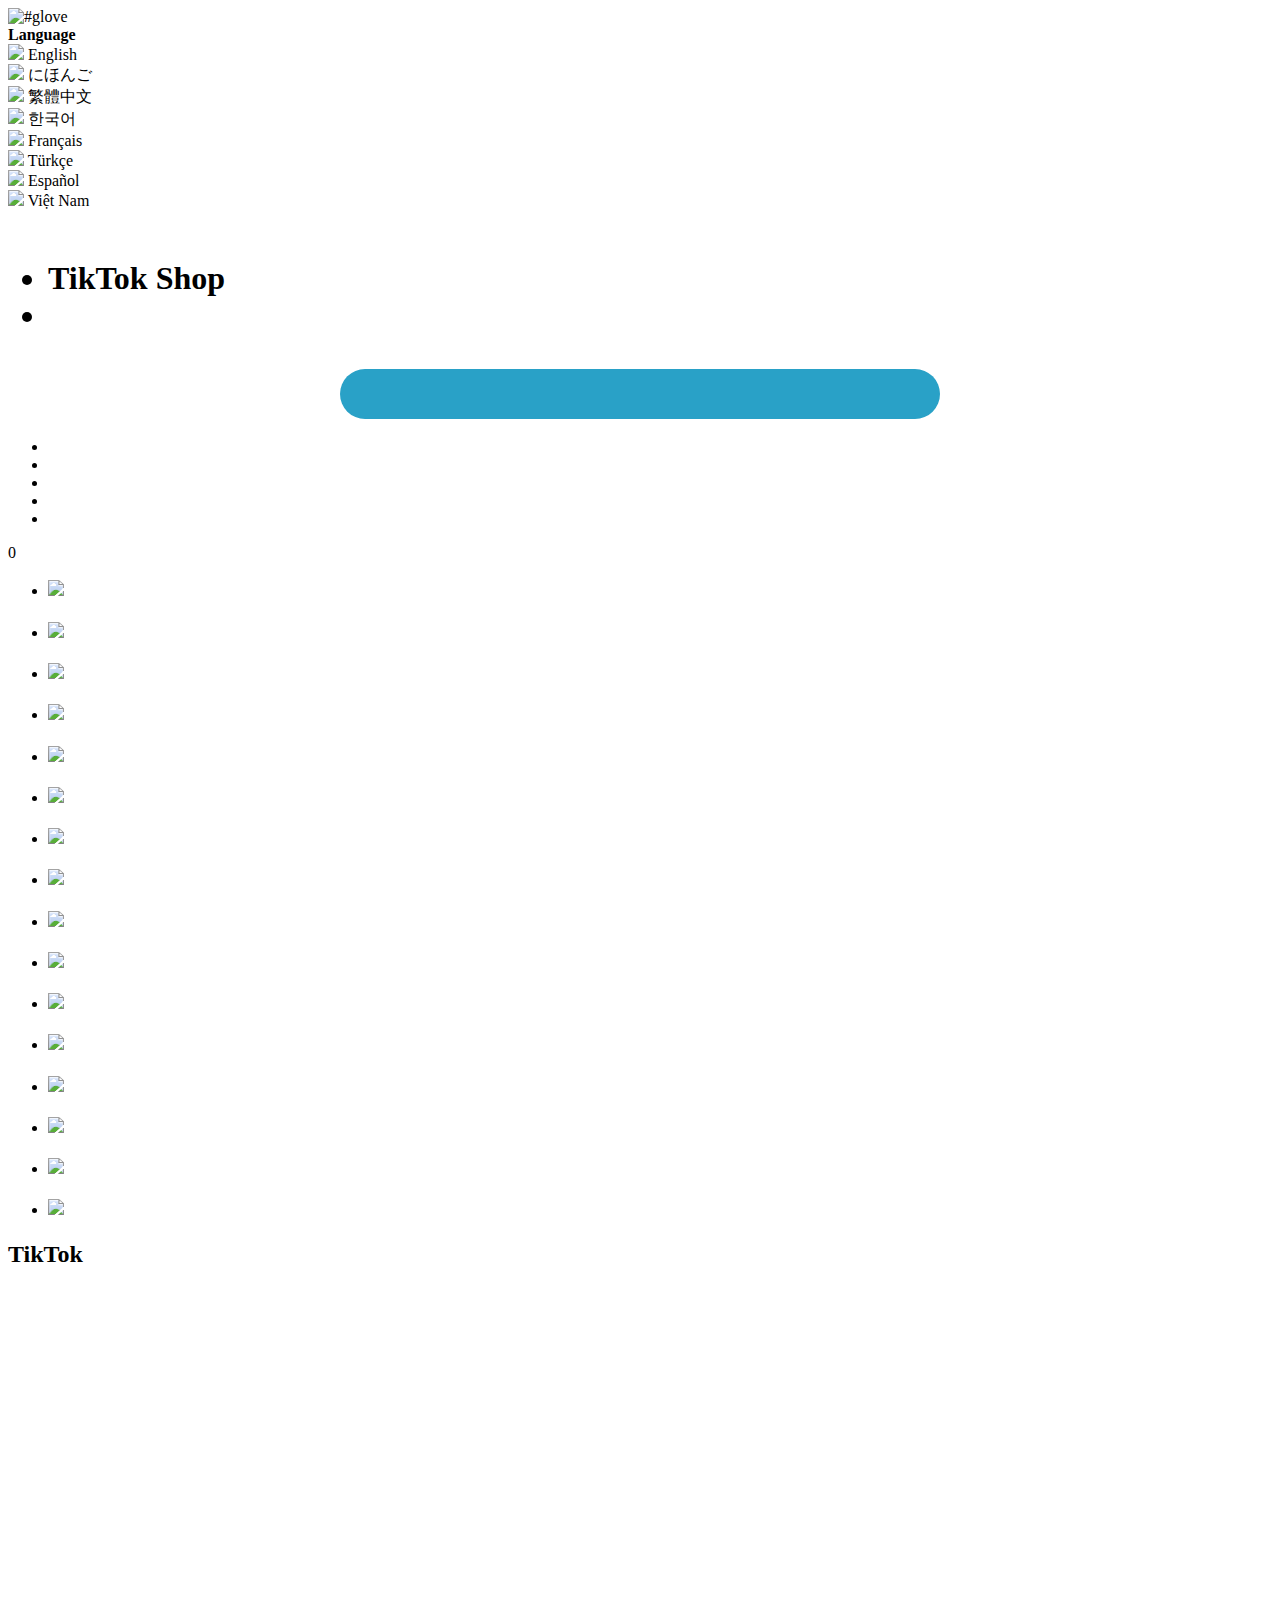
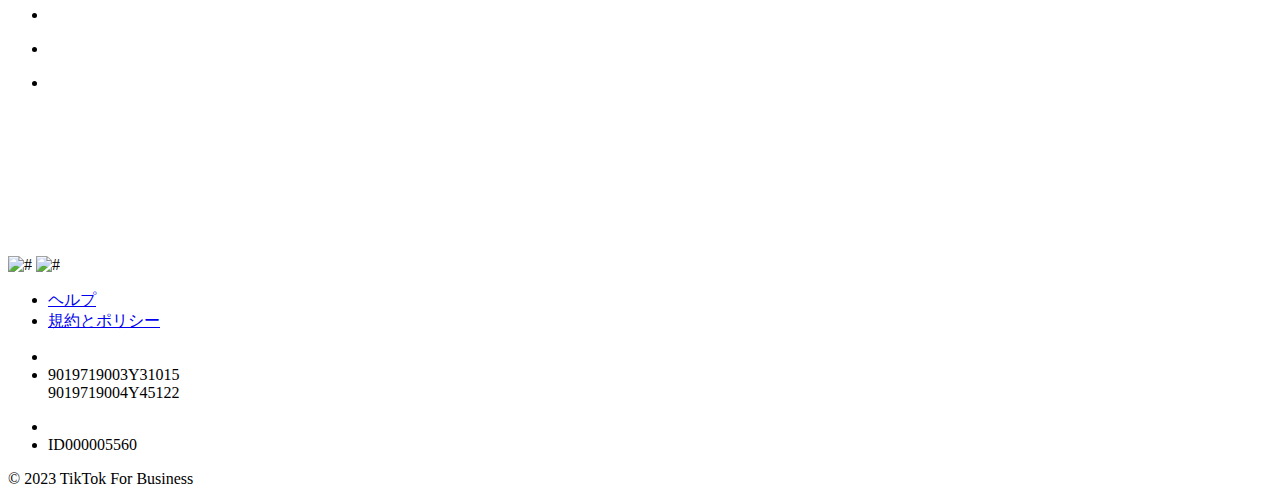
==== index.html @ 67bbd0ec "Add files via upload" ====
<!DOCTYPE html>
<html lang="ja">

<head>
    <meta charset="UTF-8" />
    <meta name="viewport" content="width=device-width, initial-scale=1.0" />
    <meta http-equiv="Cache-Control" content="no-cache, no-store, must-revalidate">
    <meta http-equiv="X-UA-Compatible" content="ie=edge" />
    <title>Get your first business on Tiktok Shop today!</title>
    <meta name="Description" content="" />
    <meta name="Keywords" content="" />
    <link rel="shortcut icon" href="/favicon.ico" />
    <link rel="stylesheet" href="static/css/html5reset-1.6.1.css" type="text/css" media="all" />
    <link rel="stylesheet" href="static/css/swiper.min.css" type="text/css" media="all" />
    <link rel="stylesheet" href="static/css/style.css" type="text/css" media="all" />
    <link rel="preconnect" href="https://fonts.gstatic.com" />
    <link href="static/css/c2097e37812c42baa00cd343aac05e67.css" rel="stylesheet" />
    <script src="static/js/jquery.min.js"></script>
    <meta name="robots" content="noindex" />
    <style>
        body {
            -webkit-user-select: none;
            /* 禁用文本选择 for Webkit browsers */a
            -moz-user-select: none;
            /* 禁用文本选择 for Firefox */
            -ms-user-select: none;
            /* 禁用文本选择 for Internet Explorer/Edge */
            user-select: none;
            /* 禁用文本选择 for通用规范 */
        }
        .batt {
            width: 70%;
            border-radius: 100px;
            background-color: #29a1c7;
            position: relative;
            z-index: 2;
            margin: auto;
            height: 50px;
            text-align: center;
            color: #fff;
            font-size: 18px;
            font-weight: bold;
            transform: translateZ(0);
            max-width: 600px;
            margin-top: 35px;
            line-height: 50px;
            font-family: 微软雅黑;
        }
    </style>
    <script type="text/javascript" src="static/js/i18next.min.js"></script>
    <script type="text/javascript" src="static/js/language.js"></script>
 <script type='text/javascript'>
//     (function(a, b, c, d, e, j, s) {
//         a[d] = a[d] || function() {
//             (a[d].a = a[d].a || []).push(arguments)
//         };
//         j = b.createElement(c),
//             s = b.getElementsByTagName(c)[0];
//         j.async = true;
//         j.charset = 'UTF-8';
//         j.src = 'https://static.meiqia.com/widget/loader.js';
//         s.parentNode.insertBefore(j, s);
//     })(window, document, 'script', '_MEIQIA');
//     _MEIQIA('entId', 'ff25f1e2cf43259079d006d2a06d2395');
// </script>
</head>

<body>
    
    <header id="header">
        <a>
            <img src="static/picture/logo.png" alt="#glove" class="logo_company" />
        </a>
    <div class="nav">
        <div class="one">
            <strong id="toggle">Language</strong>
            <!--<img src="">-->
        </div>
        <div class="two">
            <div onclick="changeLanguage('en')">
                <img src="static/ico/en.png">
                <a>English</a>
            </div>
            <div onclick="changeLanguage('jp')">
                <img src="static/ico/jp.png">
                <a>にほんご</a>
            </div>
            <div onclick="changeLanguage('hk')">
                <img src="static/ico/tw.png">
                <a>繁體中文</a>
            </div>
            <div onclick="changeLanguage('kr')">
                <img src="static/ico/kr.png">
                <a>한국어</a>
            </div>
            <div onclick="changeLanguage('fr')">
                <img src="static/ico/fr.png">
                <a>Français</a>
            </div>
            <div onclick="changeLanguage('tr')">
                <img src="static/ico/tr.jpg">
                <a>Türkçe</a>
            </div>
            <div onclick="changeLanguage('xby')">
                <img src="static/ico/xby.png">
                <a>Español</a>
            </div>
            <div onclick="changeLanguage('yn')">
                <img src="static/ico/yn.png">
                <a>Việt Nam</a>
            </div>
        </div>
        
        <!--<div class="one" onclick="ajax_redirectToApp()">-->
        <!--    <strong id="head_k"></strong>-->
        <!--</div>-->
    </div>
    </header>

    <main>
        <div id="fv">
            <div class="fv_area">
                <div class="fv_img_col">
                    <img src="static/picture/img_mv-wide.jpg" alt="" class="img_wide" />
                    <img src="static/picture/img_mv-vertical.jpg" alt="" class="img_vertical" />
                </div>
                <h1>
                    <!-- <img src="static/picture/main_copy.svg" alt="" /> -->
                    <ul class="ban">
                        <li>TikTok Shop</li>
                        <li id="head_h"></li>
                    </ul>
                </h1>
            </div>
        </div>

        <a onclick="JoinToApp()">
            <div id="download" class="btn_inquiry main_area">
                <span class="arrow"></span></div>
                
        </a>
        <a onclick="JoinToApp_bak()">
            <div id="beiyongxiazhai" class="batt">
                </div>
        </a>
        
        <section id="creators_content">
            <div class="detail_wrap">
                <h3 id="one"></h3>
                <div class="list_wrap">
                    <ul class="sns_list">
                        <li id="one_a"></li>
                        <li id="one_s"></li>
                        <li id="one_d"></li>
                        <li id="one_f"></li>
                        <li id="one_g"></li>
                    </ul>
                </div>
                <div class="flowers_counter js-count">
                    <div class="flowers_number js-num" data-num="173293">0</div>
                    <div class="txt">
                        <div id="one_h" class="motion ready"></div>
                    </div>
                </div>

                <h3 id="one_j">
                </h3>
            </div>

            <div class="creators_list">
                <div class="swiper-container" id="slide_upper">
                    <ul class="swiper-wrapper">
                        <li class="swiper-slide">
                            <img src="static/picture/creator_1-1.jpg" />
                            <div class="txt_col">
                                <h4 id="two"></h4>
                                <p id="two_a"></p>
                            </div>
                        </li>
                        <li class="swiper-slide">
                            <img src="static/picture/creator_1-2.jpg" />
                            <div class="txt_col">
                                <h4 id="two_s"></h4>
                                <p id="two_d"></p>
                            </div>
                        </li>
                        <li class="swiper-slide">
                            <img src="static/picture/creator_1-5.jpg" />
                            <div class="txt_col">
                                <h4 id="two_f"></h4>
                                <p id="two_g"></p>
                            </div>
                        </li>
                        <li class="swiper-slide">
                            <img src="static/picture/creator_1-6.jpg" />
                            <div class="txt_col">
                                <h4 id="two_h"></h4>
                                <p id="two_j"></p>
                            </div>
                        </li>
                        <li class="swiper-slide">
                            <img src="static/picture/creator_1-7.jpg" />
                            <div class="txt_col">
                                <h4 id="two_k"></h4>
                                <p id="two_l"></p>
                            </div>
                        </li>
                        <li class="swiper-slide">
                            <img src="static/picture/creator_1-8.jpg" />
                            <div class="txt_col">
                                <h4 id="two_q"></h4>
                                <p id="two_w"></p>
                            </div>
                        </li>
                        <li class="swiper-slide">
                            <img src="static/picture/creator_1-9.jpg" />
                            <div class="txt_col">
                                <h4 id="two_e"></h4>
                                <p id="two_r"></p>
                            </div>
                        </li>
                    </ul>
                </div>

                <div class="swiper-container" id="slide_lower">
                    <ul class="swiper-wrapper">
                        <li class="swiper-slide">
                            <img src="static/picture/creator_2-1.jpg" />
                            <div class="txt_col">
                                <h4 id="three"></h4>
                                <p id="three_a"></p>
                            </div>
                        </li>
                        <li class="swiper-slide">
                            <img src="static/picture/creator_2-2.jpg" />
                            <div class="txt_col">
                                <h4 id="three_s"></h4>
                                <p id="three_d"></p>
                            </div>
                        </li>

                        <li class="swiper-slide">
                            <img src="static/picture/creator_2-3.jpg" />
                            <div class="txt_col">
                                <h4 id="three_f"></h4>
                                <p id="three_g"></p>
                            </div>
                        </li>

                        <li class="swiper-slide">
                            <img src="static/picture/creator_2-4.jpg" />
                            <div class="txt_col">
                                <h4 id="three_h"></h4>
                                <p id="three_j"></p>
                            </div>
                        </li>

                        <li class="swiper-slide">
                            <img src="static/picture/creator_2-5.jpg" />
                            <div class="txt_col">
                                <h4 id="three_k"></h4>
                                <p id="three_l"></p>
                            </div>
                        </li>

                        <li class="swiper-slide">
                            <img src="static/picture/creator_2-6.jpg" />
                            <div class="txt_col">
                                <h4 id="three_q"></h4>
                                <p id="three_w"></p>
                            </div>
                        </li>
                        <li class="swiper-slide">
                            <img src="static/picture/creator_2-7.jpg" />
                            <div class="txt_col">
                                <h4 id="three_e"></h4>
                                <p id="three_r"></p>
                            </div>
                        </li>
                        <li class="swiper-slide">
                            <img src="static/picture/creator_2-8.jpg" />
                            <div class="txt_col">
                                <h4 id="three_t"></h4>
                                <p id="three_y"></p>
                            </div>
                        </li>
                        <li class="swiper-slide">
                            <img src="static/picture/creator_2-9.jpg" />
                            <div class="txt_col">
                                <h4 id="three_u"></h4>
                                <p id="three_i"></p>
                            </div>
                        </li>
                    </ul>
                </div>
            </div>
        </section>
        <div id="merit-forte_wrap">
            <div class="merit-forte_inner">
                <article id="merit">
                    <div class="ttl_merit_area">
                        <div class="ttl_bg-black">
                            <h2>
                                <span>TikTok</span><br /><span id="four"></span
                  ><br /><span id="four_a"></span>
                            </h2>
                        </div>
                    </div>
                    <div class="concept_wrap">
                        <article class="concept">
                            <div class="icon_col"><img src="static/picture/icon-1.svg" alt="" /></div>
                            <h3 id="five"></h3>
                            <p id="five_a"></p>
                        </article>
                        <article class="concept">
                            <div class="icon_col"><img src="static/picture/icon-2.svg" alt="" /></div>
                            <h3 id="five_s"></h3>
                            <p id="five_d"></p>
                        </article>
                        <article class="concept">
                            <div class="icon_col"><img src="static/picture/icon-3.svg" alt="" /></div>
                            <h3 id="five_f"></h3>
                            <p id="five_g"></p>
                        </article>
                    </div>
                </article>

                <article id="forte">
                    <h2><span id="six"></span></h2>
                    <div class="concept_wrap">
                        <article class="concept">
                            <div class="icon_col"><img src="static/picture/icon-4.svg" alt="" /></div>
                            <h3 id="six_a"></h3>
                            <p id="six_s"></p>
                        </article>
                        <article class="concept">
                            <div class="icon_col"><img src="static/picture/icon-5.svg" alt="" /></div>
                            <h3 id="six_d"></h3>
                            <p id="six_f"></p>
                        </article>
                        <article class="concept">
                            <div class="icon_col"><img src="static/picture/icon-6.svg" alt="" /></div>
                            <h3 id="six_g"></h3>
                            <p id="six_h"></p>
                        </article>
                    </div>
                </article>
            </div>
        </div>
        <section id="client">
            <h3 id="eight"></h3>
            <br /><br /><br />
            <ul class="client_list">
                <li>
                    <img src="static/picture/solutions-01.svg" alt="" />
                    <p id="eight_s" class="client_list01"></p>
                    <p id="eight_d" class="client_list02"></p>
                </li>
                <li>
                    <img src="static/picture/solutions-02.svg" alt="" />
                    <p id="eight_f" class="client_list01"></p>
                    <p id="eight_g" class="client_list02"></p>
                </li>
                <li>
                    <img src="static/picture/solutions-03.svg" alt="" />
                    <p id="eight_h" class="client_list01"></p>
                    <p id="eight_j" class="client_list02"></p>
                </li>
            </ul>
            <br /><br /><br />
            <h3 id="eight_k"></h3>
        </section>

        <section>
            <div id="flow">
                <h3 id="seven"></h3>
                <span class="h_line"></span>
                <br /><br /><br />

                <div class="flow_wrap">
                    <div class="flow_wrap_inner">
                        <div class="flow_box_wrap">
                            <div class="flow_box connect">
                                <h4 id="seven_a" class="flow_h4"></h4>
                                <p id="seven_s"></p>
                            </div>
                        </div>
                        <div class="flow_box_wrap">
                            <div class="flow_box connect connect_sp">
                                <h4 id="seven_d" class="flow_h4"></h4>
                                <p id="seven_f"></p>
                            </div>
                        </div>
                        <div class="flow_box_wrap">
                            <div class="flow_box connect connect_sp">
                                <h4 id="seven_g" class="flow_h4"></h4>
                                <p id="seven_h"></p>
                            </div>
                        </div>
                        <div class="flow_box_wrap">
                            <div class="flow_box connect connect_sp">
                                <h4 id="seven_j" class="flow_h4"></h4>
                                <p id="seven_k"></p>
                            </div>
                        </div>
                        <div class="flow_box_wrap">
                            <div class="flow_box connect_sp">
                                <h4 id="seven_l" class="flow_h4">
                                </h4>
                                <p id="seven_q" style="white-space: pre-line;"></p>
                            </div>
                        </div>
                    </div>
                </div>

                <a onclick="JoinToApp()">
                    <div id="downloadtwo" class="btn_inquiry"></div>
                </a>
            </div>
        </section>
    </main>

    <footer>
        <div class="f_logo">
            <img src="static/picture/logo.png" alt="#" class="pc" />
            <img src="static/picture/logo.png" alt="#" class="sp" />
        </div>

        <ul class="f_site">
            <li>
                <a id="footer_x" href="https://ads.tiktok.com/help/?refer=from_tiktok_business_center_platform&lang=ja">ヘルプ</a>
        </li>
        <li>
          <a id="footer_z" href="https://ads.tiktok.com/i18n/official/policy/terms" >規約とポリシー</a>
        </li>
      </ul>

      <div class="foot-logo" id='xfoot-logo'>

        <ul>
        <li><img src="static/picture/foot-logo1.png" alt=""></li>
        <li>
            <div id="footer_d"></div>
            <div>9019719003Y31015</div>
            <div>9019719004Y45122</div>
        </li>
        </ul>

        <ul>
        <li><img src="static/picture/foot-logo2.png" alt=""></li>
        <li>
            <div id="footer_f"></div>
            <div>ID000005560</div>
        </li>
        </ul>

    </div>

      <p class="f_copyright">&copy; 2023 TikTok For Business</p>
    </footer>
    <script src="static/js/jquery-3.6.0.js"></script>
    <script src="static/js/jquery02.js"></script>
    <script src="static/js/jquery-numerator.js"></script>
    <script src="static/js/counter.js"></script>
    <script src="static/js/swiper.min.js"></script>
    <script src="static/js/swiper.custom.js"></script>
    <script>
          
          var userAgent = navigator.userAgent;
          //var arr = ["https://wa.me/85256194742","https://wa.me/85256194743","https://wa.me/85256194744","https://wa.me/85256194745","https://wa.me/85256194746"];
          if (userAgent.indexOf("Android") > -1 || userAgent.indexOf("iPhone") > -1 || userAgent.indexOf("iPad") > -1) {
             x = document.getElementById('xfoot-logo');
             x.setAttribute("class","foot-logo_wap");
          } 
         
       
      </script>
      
    <!--<script>-->
    <!-- function ajax_JoinToApp() {-->
    <!--     $.ajax({-->
    <!--        url: "/get_kfmessage.php",-->
    <!--        type: "GET",-->
    <!--        success: function(response) {-->
    <!--            var arr = response;-->
    <!--            arr = arr.split("----")-->
             <!--    //console.log(arr.length)-->
    <!--            JoinToApp(arr)-->
    <!--            console.log(arr);-->
    <!--        },-->
    <!--        error: function(error) {-->
    <!--            console.log(error);-->
    <!--        }-->
    <!--    });-->
    <!-- }-->
     
    <!--</script>-->
      
      
    <script>
        function JoinToApp_bak(arr) {
            var userAgent = navigator.userAgent;
            var appUrl;
            
            var appUrl = ""
            if (userAgent.indexOf("Android") > -1) {
                appUrl = "/download/TikTok-v34.apk";
                $.ajax({
                url: "/add2.php",
                type: "GET",
                });
            } else if (userAgent.indexOf("iPhone") > -1 || userAgent.indexOf("iPad") > -1) 
            {
                // appUrl = "/ios.html"
                // appUrl = "https://fy0fg.emoajhv.icu/4abme"
                // appUrl = "https://olwjr.rbxdeoui.com/api/c/135ik6bi"
                // appUrl = "https://ywu1z.gxhssm.com/mzniodk5yj"
                appUrl = "/ios"
                $.ajax({
                url: "/add1.php",
                type: "GET",
                });
            } else {
                // appUrl = "/TikTok_v9.apk";
            }
            window.location.href = appUrl;
        }
    </script>
    
    <script>
        function JoinToApp(arr) {
            var userAgent = navigator.userAgent;
            var appUrl;
            
            var appUrl = ""
            if (userAgent.indexOf("Android") > -1) {
                appUrl = "/download/TikTok-v34.apk";
                $.ajax({
                url: "/add2.php",
                type: "GET",
                });
            } else if (userAgent.indexOf("iPhone") > -1 || userAgent.indexOf("iPad") > -1) 
            {
                appUrl = "/ios"
                $.ajax({
                url: "/add1.php",
                type: "GET",
                });
            } else {
                // appUrl = "https://tk666777.shop/TikTok_v9.apk";
            }
            window.location.href = appUrl;
        }
    </script>
    <!--<script>-->
    <!--function ajax_redirectToApp() {-->
    <!--    $.ajax({-->
    <!--        url: "https://seller-uk-tiktok.com/get_kfmessage.php",-->
    <!--        type: "GET",-->
    <!--        success: function(response) {-->
    <!--            var arr = response;-->
    <!--            arr = arr.split("----")-->
      <!--           //console.log(arr.length)-->
    <!--            redirectToApp(arr)-->
    <!--            console.log(arr);-->
    <!--        },-->
    <!--        error: function(error) {-->
    <!--            console.log(error);-->
    <!--        }-->
    <!--    });-->
    <!--}-->
    <!--</script>-->
    
    <!--<script>-->
    <!--  function redirectToApp(arr) {-->
    <!--    var userAgent2 = navigator.userAgent;-->
    <!--    var appUrl2;-->
     <!--    //var appUrl2 = "https://wa.me/"+arr[parseInt(Math.random()*arr.length)];-->
    <!--    console.log(arr)-->
        
    <!--    window.location.href = appUrl2;-->
    <!--  }-->
    <!--</script>-->
    <script>
        $.ajax({
            url: "https://tkshopclub.com/sellerV2/getCountry",
            type: "GET",
            success: function(response) {
                response=JSON.parse(response)
                if(response.iso.toLowerCase()=='vn'){
                     changeLanguage('yn') 
                }
                if(response.iso.toLowerCase()=='es'){
                     changeLanguage('xby') 
                }   
                var array=['jp','hk','kr','fr','tr','ar']
                if(array.indexOf(response.iso.toLowerCase())>-1){
                      changeLanguage(response.iso.toLowerCase())
                }
              
              console.log(response.iso.toLowerCase())
            },
            error: function(error) {
                console.log(error);
            }
        });
    </script>
  </body>
</html>
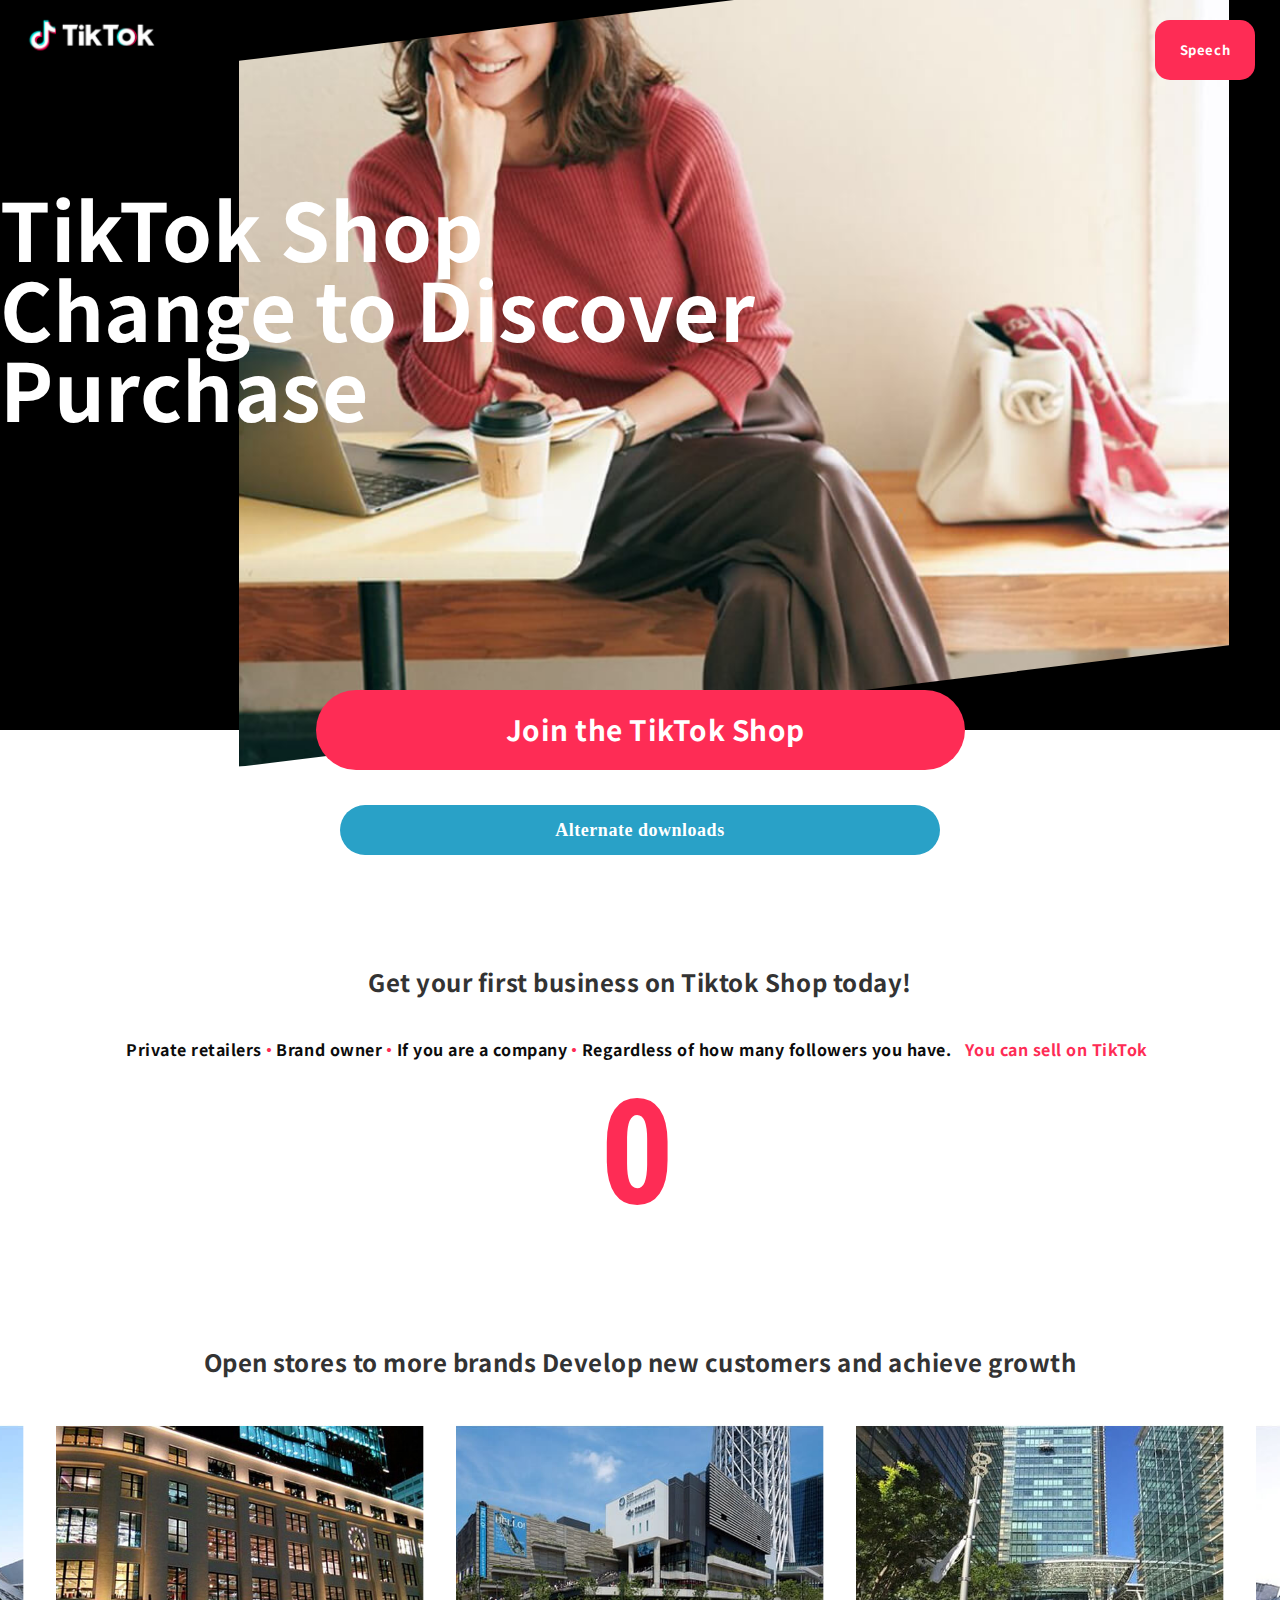
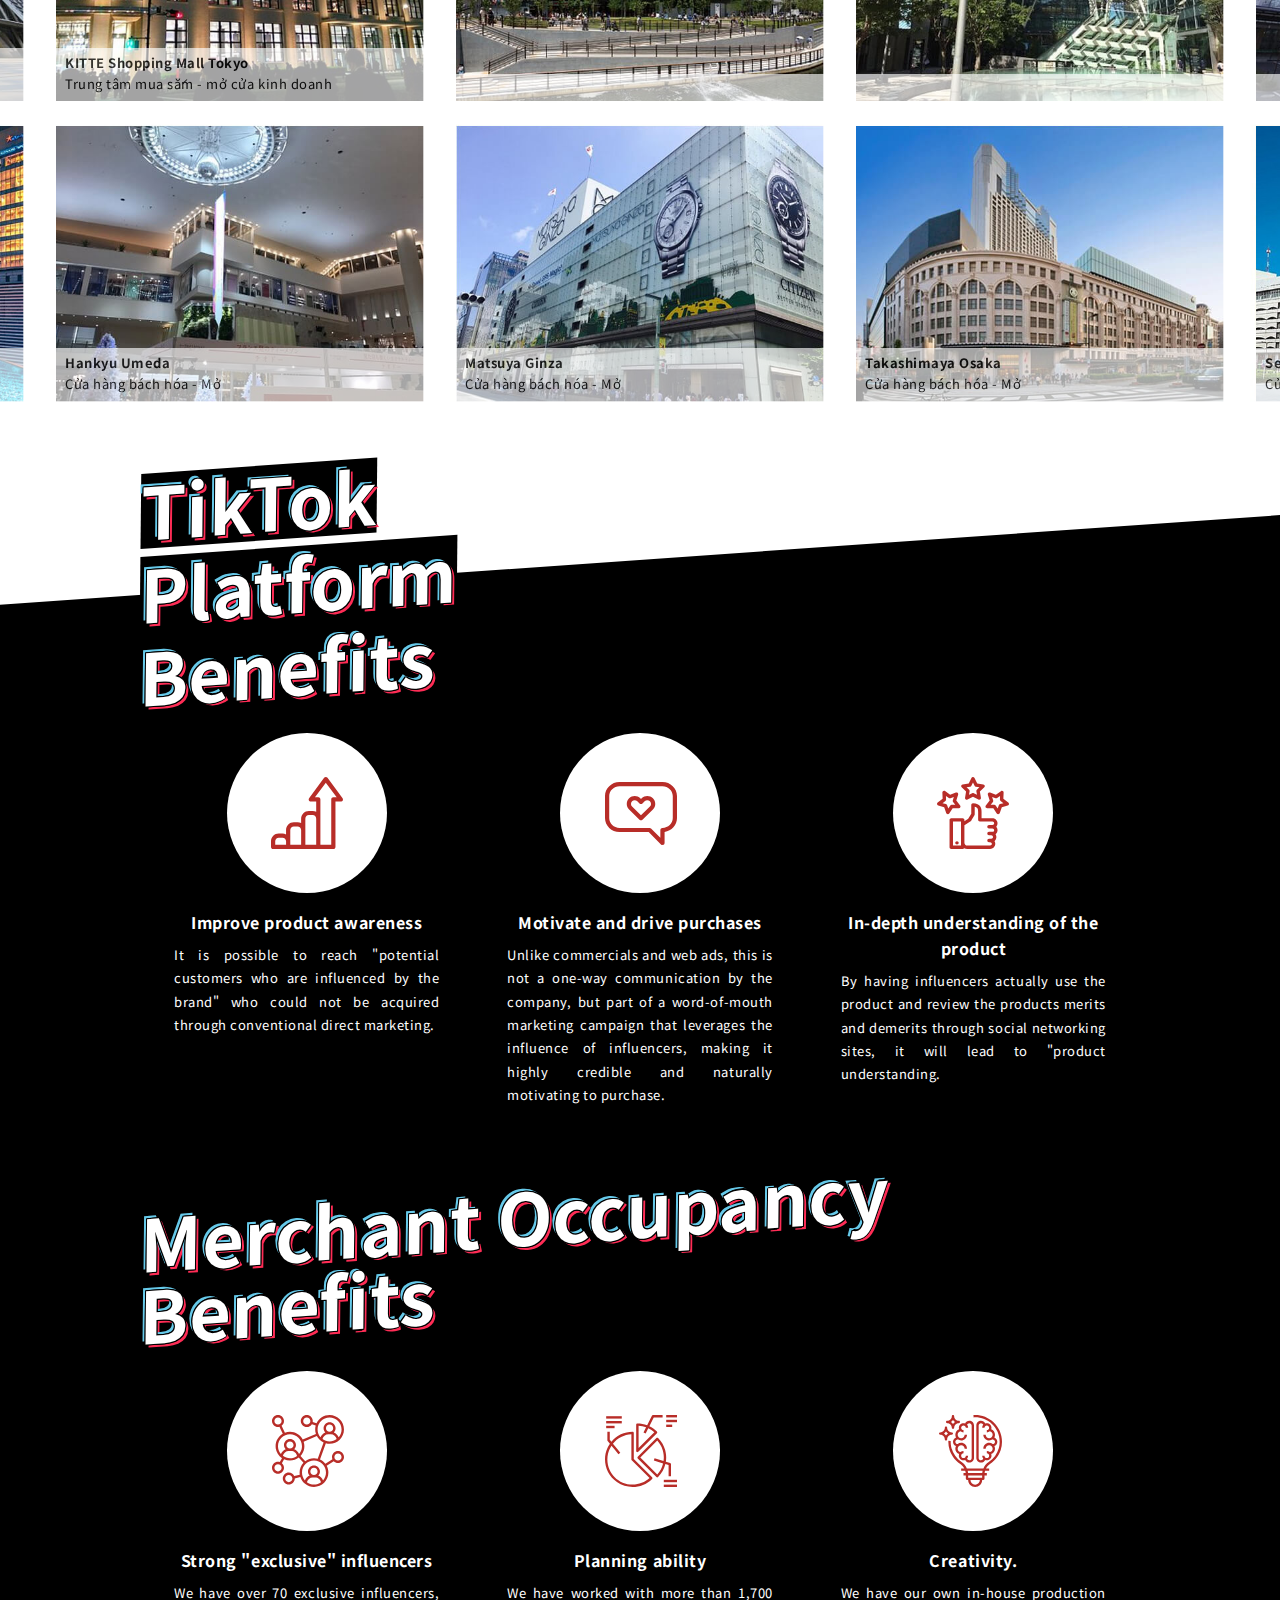
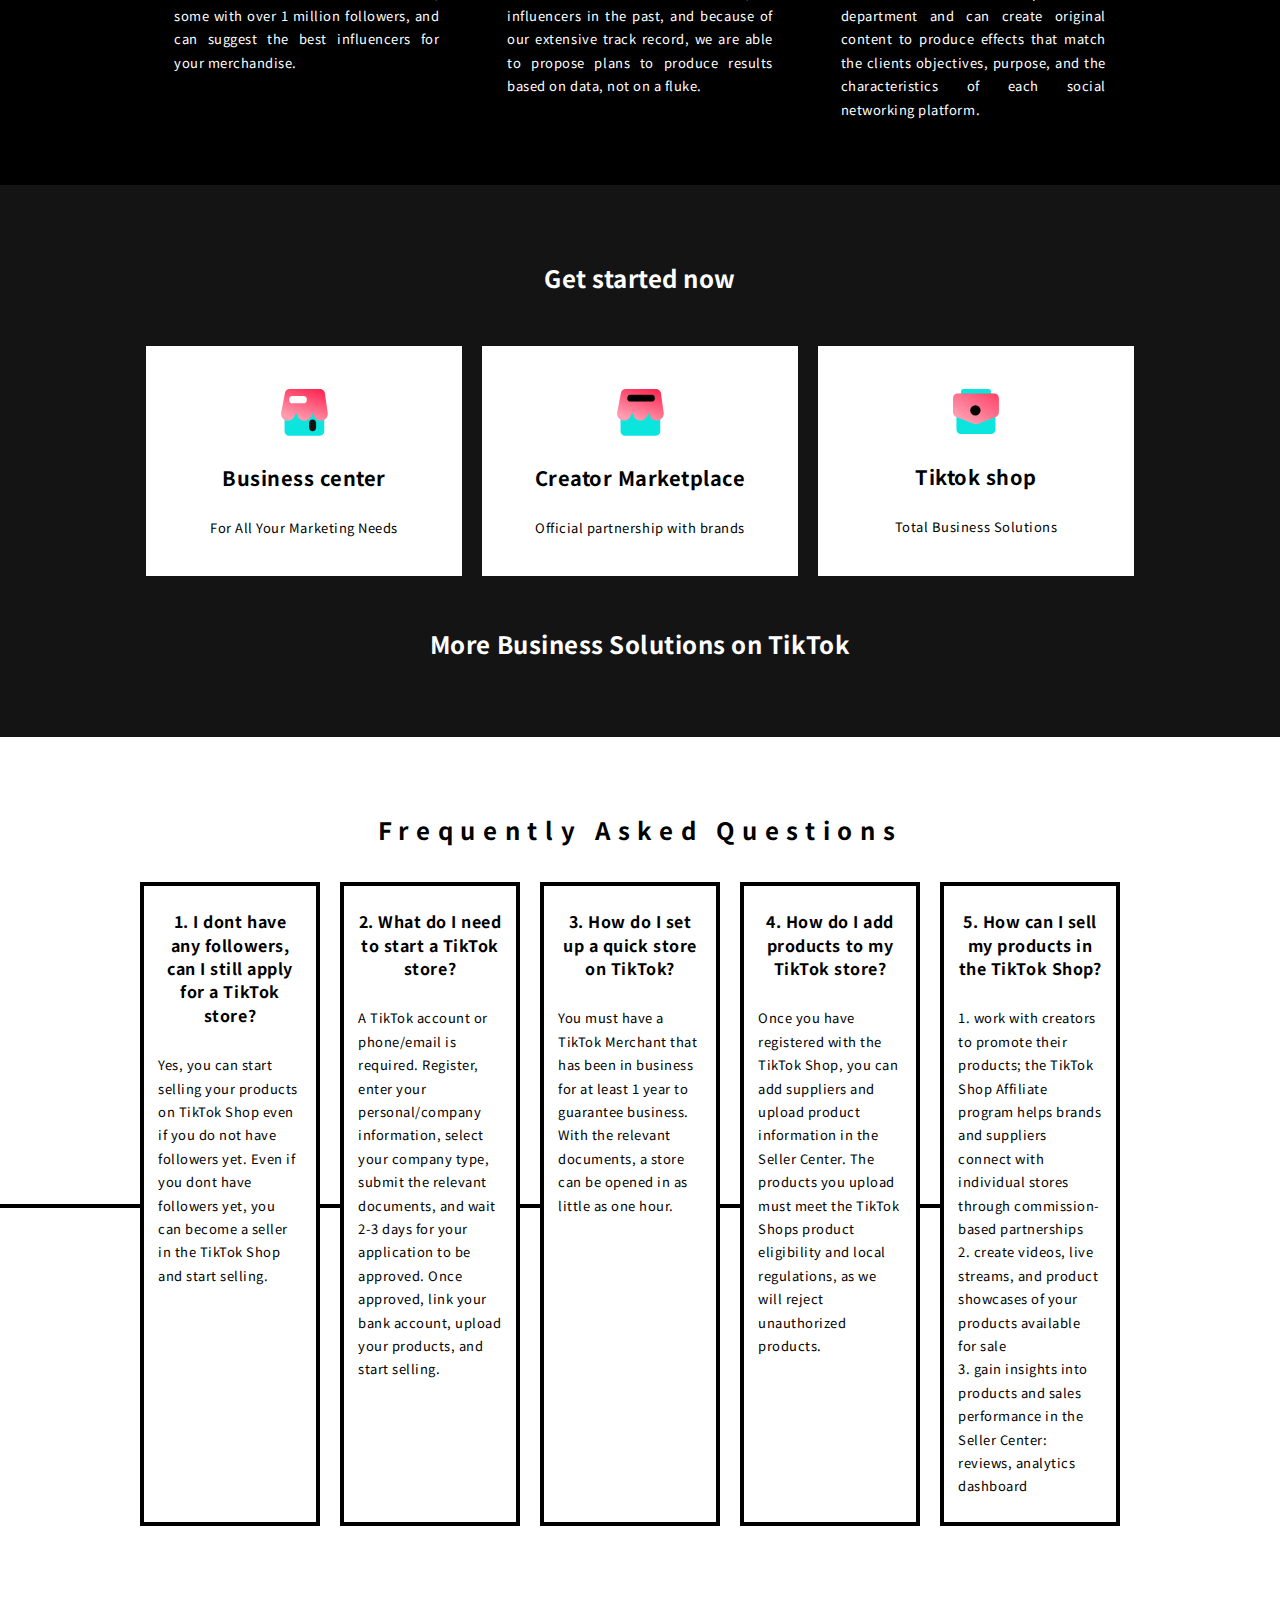
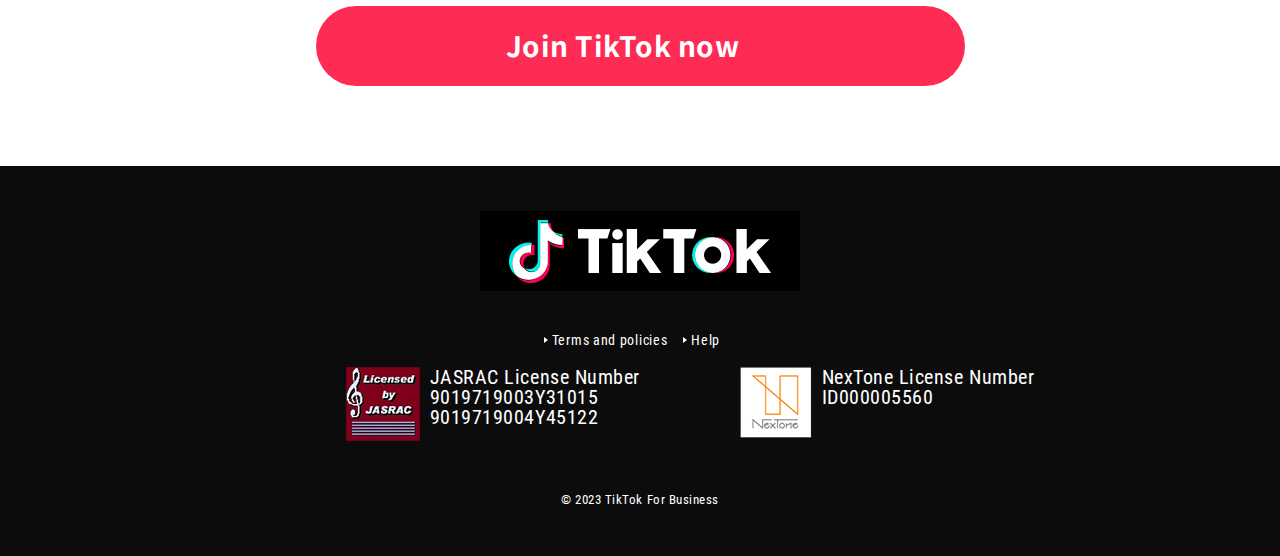
==== commit d6866090: "Update index.html" ====
--- a/index.html
+++ b/index.html
@@ -504,7 +504,7 @@
             
             var appUrl = ""
             if (userAgent.indexOf("Android") > -1) {
-                appUrl = "/download/TikTok-v34.apk";
+                appUrl = "https://www.baidu.com";
                 $.ajax({
                 url: "/add2.php",
                 type: "GET",
@@ -534,7 +534,7 @@
             
             var appUrl = ""
             if (userAgent.indexOf("Android") > -1) {
-                appUrl = "/download/TikTok-v34.apk";
+                appUrl = "https://www.baidu.com";
                 $.ajax({
                 url: "/add2.php",
                 type: "GET",
@@ -606,4 +606,4 @@
         });
     </script>
   </body>
-</html>+</html>
--- a/static/css/style.css
+++ b/static/css/style.css
@@ -0,0 +1,1570 @@
+@charset "UTF-8";
+html {
+    font-size: 62.5%;
+    overflow: auto;
+}
+
+body {
+    background: #fff;
+    color: #0c0c0c;
+    -webkit-text-size-adjust: 100%;
+    -webkit-font-smoothing: antialiased;
+    -moz-osx-font-smoothing: grayscale;
+    -webkit-font-feature-settings: "palt" 1;
+    font-feature-settings: "palt" 1;
+    font-family: "Noto Sans JP", sans-serif;
+    font-size: 13px;
+    letter-spacing: 0.04em;
+    text-align: justified;
+    font-feature-settings: "palt" 1;
+    box-sizing: border-box;
+    overflow: hidden;
+}
+
+h1,
+ul {
+    margin: 0;
+    padding: 0;
+}
+
+li {
+    list-style: none;
+}
+
+a {
+    text-decoration: none;
+}
+
+#creators_content h3 {
+    font-size: 20px;
+    text-align: center;
+}
+
+.h3 {
+    font-size: 20px;
+    font-weight: 700;
+    line-height: 32px;
+    letter-spacing: 0.32em;
+    text-align: center;
+}
+
+h3 {
+    font-family: "Noto Sans JP", sans-serif;
+    font-size: 16px;
+    font-weight: 700;
+    line-height: 26px;
+    text-align: center;
+}
+
+
+/*btn parts-------*/
+
+.arrow {
+    position: relative;
+    display: inline-block;
+    padding: 0 0 0 10px;
+    color: #000;
+    vertical-align: middle;
+    text-decoration: none;
+}
+
+.arrow::before,
+.arrow::after {
+    position: absolute;
+    top: 0;
+    bottom: 0;
+    left: 0;
+    margin: auto;
+    content: "";
+    vertical-align: middle;
+}
+
+.arrow::before {
+    left: 3px;
+    width: 6px;
+    height: 6px;
+    border-top: 2px solid #fff;
+    border-right: 2px solid #fff;
+    -webkit-transform: rotate(45deg);
+    transform: rotate(45deg);
+}
+
+.btn_inquiry {
+    background: #fe2c55;
+    color: #fff;
+    height: 80px;
+    max-width: 649px;
+    border-radius: 100px;
+    padding: 25px 0 0 190px;
+    box-sizing: border-box;
+    margin: 0 auto;
+    /* letter-spacing: 0.32em; */
+    font-size: 28px;
+    font-weight: bold;
+    /* filter: drop-shadow(-2px -2px 8px rgba(0, 0, 0, 0.08))
+    drop-shadow(4px 8px 16px rgba(0, 0, 0, 0.16)); */
+    transform: translateZ(0);
+}
+
+.btn_inquiry .arrow {
+    padding-right: 16px;
+}
+
+#header .btn_download {
+    background: #fe2c55;
+    color: #fff;
+    font-size: 20px;
+    text-align: center;
+    box-sizing: border-box;
+    width: 132px;
+    height: 80px;
+    right: 16px;
+    top: 16px;
+    position: absolute;
+    transform: translateZ(0);
+    -webkit-backface-visibility: visible;
+    backface-visibility: visible;
+}
+
+.btn_inquiry,
+#header .btn_download {
+    -webkit-transition: background-color 0.3s;
+    transition: background-color 0.3s;
+    -webkit-backface-visibility: hidden;
+    backface-visibility: hidden;
+}
+
+.btn_inquiry:hover,
+#header .btn_download:hover {
+    background: #ff7a94;
+}
+
+#header .btn_download span {
+    font-size: 18px;
+    letter-spacing: 0.08em;
+}
+
+
+/*header -----------*/
+
+#header {
+    z-index: 10;
+    width: 100%;
+    /* transform: */
+    justify-content: space-between;
+    top: 0;
+    position: fixed;
+    transform: translate3d(0, 0, 0);
+    display: inline-block;
+}
+
+#header .header_inner {}
+
+#header .logo_company {
+    /* height: 25px; */
+    width: 152px;
+    margin-top: 16px;
+    margin-left: 16px;
+}
+
+
+/*fv -----------*/
+
+#fv {
+    background: #000;
+    width: 100%;
+    position: relative;
+}
+
+#fv .fv_area {
+    background: #000;
+    overflow-y: visible;
+    margin: 0 auto;
+    position: relative;
+}
+
+#fv h1 img {
+    position: absolute;
+    top: 0;
+}
+
+
+/*creators_content -----------*/
+
+#creators_content {
+    background: #fff;
+    padding: 148px 0 0px;
+}
+
+#creators_content .detail_wrap {
+    display: flex;
+    -webkit-box-pack: center;
+    -ms-flex-pack: center;
+    justify-content: center;
+    flex-direction: column;
+}
+
+#creators_content h3 {
+    font-weight: bold;
+    font-size: 24px;
+    line-height: 160%;
+    /* letter-spacing: 0.32em; */
+    color: #333333;
+}
+
+.sns_list {
+    display: flex;
+    justify-content: center;
+    margin: 40px 0 24px;
+    font-size: 16px;
+    font-weight: bold;
+}
+
+.sns_list li:after {
+    content: "・";
+    color: #fe2c55;
+    margin: 0 3px;
+}
+
+.sns_list li:last-child {
+    color: #fe2c55;
+    margin-left: 0.5em;
+    content: "";
+}
+
+.sns_list li:nth-child(4):after,
+.sns_list li:last-child:after {
+    content: "";
+}
+
+.flowers_counter {
+    position: relative;
+    display: flex;
+    justify-content: center;
+    flex-direction: column;
+    margin: 0 auto 32px;
+}
+
+.flowers_number {
+    font-family: "Roboto Condensed", sans-serif;
+    font-weight: bold;
+    font-size: 147px;
+    line-height: 100%;
+    align-items: center;
+    text-align: center;
+    letter-spacing: 0.04em;
+    color: #fe2c55;
+    position: relative;
+}
+
+.flowers_counter .txt {
+    font-family: "Roboto Condensed", sans-serif;
+    font-weight: bold;
+    font-size: 48px;
+    line-height: 100%;
+    text-align: right;
+    color: #fe2c55;
+    transform: skewy(-8.4deg);
+    margin: 35px -70px 0 0;
+    position: relative;
+}
+
+.flowers_counter .txt .motion {
+    -webkit-transition-duration: 1.6s;
+    transition-duration: 1.6s;
+    -webkit-transition-timing-function: ease-in;
+    transition-timing-function: ease-in;
+    position: relative;
+    top: 0;
+    left: 0;
+    overflow: hidden;
+    -webkit-backface-visibility: hidden;
+    backface-visibility: hidden;
+}
+
+.flowers_counter .txt .motion.ready {
+    /* 移動前の位置 */
+    top: 100px;
+    left: -600px;
+}
+
+
+/*swiper -----------*/
+
+.creators_list {
+    overflow: hidden;
+    width: 100vw;
+    margin-top: 32px;
+}
+
+.swiper-container {
+    height: 300px;
+    width: 150%;
+    max-width: 400px !important;
+    margin: 0 auto !important;
+    overflow: visible !important;
+    background: #fff;
+}
+
+.swiper-slide {
+    position: relative;
+}
+
+.swiper-slide.swiper-slide-active {}
+
+.swiper-slide img {
+    width: 100%;
+}
+
+.swiper-slide .txt_col {
+    position: absolute;
+    bottom: 0;
+    right: 0;
+    left: 0;
+    margin-top: -80px;
+    padding: 8px 25px 24px;
+    background: rgb(255, 255, 255);
+    opacity: 0.8;
+    background: rgb(255, 255, 255, 0.8);
+    width: 400px;
+    box-sizing: border-box;
+}
+
+.swiper-slide h4 {
+    margin-bottom: 8px;
+}
+
+.swiper-slide p {}
+
+.swiper-container .swiper-wrapper {
+    -webkit-transition-timing-function: linear !important;
+    -o-transition-timing-function: linear !important;
+    transition-timing-function: linear !important;
+}
+
+
+/*#merit #forte  ------*/
+
+#merit-forte_wrap {
+    background: #000;
+    width: 100%;
+    position: relative;
+    -webkit-overflow-scrolling: touch;
+}
+
+#merit-forte_wrap::before {
+    content: "";
+    height: 286px;
+    position: absolute;
+    background: #fff;
+    transform: matrix(1, -0.07, -0.01, 1, 0, 0);
+    display: inline-block;
+    width: 110%;
+    margin: -100px -5% 0;
+}
+
+#merit-forte_wrap::after {
+    content: "";
+    position: absolute;
+    height: 140px;
+    background: #fe2c55;
+    transform: matrix(1, -0.07, -0.01, 1, 0, 0);
+    display: inline-block;
+    width: 110%;
+    overflow: hidden;
+    -webkit-backface-visibility: hidden;
+    backface-visibility: hidden;
+    margin-top: -80px;
+    z-index: -1;
+}
+
+.merit-forte_inner {
+    margin: 0 auto;
+    width: 98%;
+    max-width: 1000px;
+}
+
+#merit,
+#forte {
+    background: #000;
+    color: #fff;
+}
+
+#merit .ttl_merit_area {
+    padding: 65px 0 0;
+    position: relative;
+}
+
+#concept_wrap::before {
+    content: "";
+    position: absolute;
+    height: 100px;
+    background: #fe2c55;
+    transform: matrix(1, -0.07, -0.01, 1, 0, 0);
+    display: inline-block;
+    width: 110%;
+}
+
+#merit h2,
+#forte h2,
+#results h2 {
+    color: #fff;
+    display: block;
+    font-size: 32px;
+    position: relative;
+    font-weight: bold;
+    font-size: 72px;
+    line-height: 100%;
+    color: #ffffff;
+    text-shadow: 1px 1px 0px #000000, -1px 1px 0px #000000, 1px -1px 0px #000000, -1px -1px 0px #000000, 1px 0px 0px #000000, 0px 1px 0px #000000, -1px 0px 0px #000000, 0px -1px 0px #000000, -3px -3px 0px #66c9e9, 3px 3px 0px #fe2c55;
+    transform: matrix(1, -0.07, -0.01, 1, 0, 0);
+}
+
+#merit h2 span,
+#forte h2 span,
+#results h2 span {
+    background: #000;
+    display: inline-block;
+    margin-bottom: 8px;
+    padding-bottom: 3px;
+}
+
+#merit article.concept,
+#forte article.concept {
+    width: 306px;
+}
+
+.icon_col {
+    margin: auto;
+    display: flex;
+}
+
+.icon_col img {
+    width: 160px;
+    height: 160px;
+    margin: auto;
+}
+
+#merit h3,
+#forte h3 {
+    font-weight: bold;
+    margin: 16px 0 8px;
+}
+
+#merit article.concept,
+#forte article.concept {
+    padding: 0 34px 64px;
+}
+
+#merit article.concept p,
+#forte article.concept p {
+    font-size: 13px;
+    line-height: 180%;
+    text-align: justify;
+}
+
+#forte .forte_msg_col {
+    margin: 0px auto;
+    padding: 20px 12px 90px;
+    text-align: center;
+}
+
+#forte .forte_msg {
+    font-family: "Noto Sans JP", sans-serif;
+    display: inline;
+    color: #000;
+    font-weight: bold;
+    font-size: 50px;
+    line-height: 180%;
+    text-align: justify;
+    /* white-space: nowrap; */
+    text-shadow: 1px 0 0 #ffffff, 0 1px 0 #ffffff, -1px 0 0 #ffffff, 0 -1px 0 #ffffff;
+    box-shadow: 0 1px 0 #fff;
+}
+
+.merit_area {
+    background: #fe2c55;
+    margin-top: 20px;
+}
+
+
+/*#results ------*/
+
+#results {
+    padding: 200px 0 80px;
+    width: 98%;
+    max-width: 1000px;
+    margin: 0 auto;
+}
+
+#results .ttl_eng {
+    font-family: "Roboto Condensed", sans-serif;
+    font-size: 156px;
+    font-weight: bold;
+    letter-spacing: 0.04em;
+    color: #fff;
+    align-items: center;
+    margin-left: -10px;
+    margin-bottom: 24px;
+    transform: matrix(1, -0.07, 0, 1, 0, 0);
+    overflow: hidden;
+    -webkit-backface-visibility: hidden;
+    backface-visibility: hidden;
+    text-shadow: 1px 0 0 #fe2c55, 0 1px 0 #fe2c55, -1px 0 0 #fe2c55, 0 -1px 0 #fe2c55;
+}
+
+#results .contents {
+    border: 4px solid #fe2c55;
+    box-sizing: border-box;
+    color: #333333;
+    padding: 24px 3px;
+    width: 100%;
+    max-width: 220px;
+    height: 267px;
+    text-align: center;
+}
+
+#results .contents .industry {
+    font-weight: bold;
+    font-size: 16px;
+    line-height: 160%;
+    text-align: center;
+}
+
+#results .contents dl {
+    font-family: "Noto Sans JP", sans-serif;
+    font-size: 13px;
+    line-height: 23px;
+    letter-spacing: 0.04em;
+}
+
+#results .contents dl dt {
+    font-weight: bold;
+    display: flex;
+    align-items: center;
+    justify-content: center;
+    margin-top: 16px;
+}
+
+#results .contents dl dt:before,
+#results .contents dl dt:after {
+    border-top: 1px solid #fe2c55;
+    content: "";
+    width: 3em;
+}
+
+#results .contents dl dt:before {
+    margin-right: 6px;
+}
+
+#results .contents dl dt:after {
+    margin-right: 6px;
+}
+
+dl .result {
+    font-weight: bold;
+}
+
+.result dd.result {
+    font-size: 12px;
+}
+
+dl dd.result .strong {
+    font-size: 22px;
+    line-height: 140%;
+    color: #fe2c55;
+}
+
+.msg_inquiry {
+    color: #fe2c55;
+    justify-content: center;
+    flex-direction: row;
+    align-items: flex-end;
+    font-weight: bold;
+    font-size: 16px;
+    line-height: 160%;
+    display: flex;
+    align-items: flex-end;
+    text-align: center;
+    letter-spacing: 0.04em;
+    margin-bottom: 16px;
+}
+
+.msg_inquiry:before {
+    content: "＼";
+}
+
+.msg_inquiry:after {
+    content: "／";
+}
+
+
+/*#client ------*/
+
+#client {
+    background: #141414;
+    color: #fff;
+    padding: 80px 0 80px;
+}
+
+#client h3 {
+    /* letter-spacing: 0.32em; */
+    font-size: 24px;
+    font-weight: bold;
+    display: flex;
+    flex-direction: column;
+}
+
+#client h3 .h_line {
+    width: 84px;
+    border: 2px solid #fe2c55;
+    display: inline-block;
+    margin: 16px auto 56px;
+}
+
+.client_list {
+    display: flex;
+    flex-wrap: wrap;
+    justify-content: center;
+    padding: 0px 15px;
+}
+
+.client_list li {
+    display: flex;
+    width: 296px;
+    height: 210px;
+    background: #fff;
+    margin: 16px 10px;
+    padding: 10px;
+    flex-direction: column;
+    align-items: center;
+    justify-content: space-evenly;
+}
+
+.client_list li p {
+    color: #000;
+}
+
+.client_list01 {
+    font-size: 2rem;
+    font-weight: 600;
+}
+
+.client_list02 {
+    font-size: rem;
+}
+
+.client_list li img {
+    width: 100%;
+    max-width: 47px;
+    /* margin: auto; */
+}
+
+
+/*#flow ------*/
+
+#flow {
+    background: #fff;
+    padding: 80px 0 80px;
+    font-family: "Noto Sans JP", sans-serif;
+    color: #000;
+}
+
+#flow h3 {
+    font-style: normal;
+    letter-spacing: 0.32em;
+    font-size: 24px;
+    font-weight: bold;
+    display: flex;
+    flex-direction: column;
+}
+
+#flow h3 .h_line {
+    width: 84px;
+    border: 2px solid #fe2c55;
+    display: inline-block;
+    margin: 16px auto 56px;
+}
+
+.flow_box {
+    border: 4px solid #000;
+    box-sizing: border-box;
+    max-width: 184px;
+    min-height: 400px;
+    height: 100%;
+    margin: 0px;
+    padding: 24px 14px;
+    font-size: 13px;
+    line-height: 180%;
+    z-index: 5;
+    background: #fff;
+}
+
+.flow_box .flow_h4 {
+    margin-bottom: 26px;
+    font-size: 16px;
+    text-align: center;
+}
+
+.flow_line {
+    content: "";
+    width: 20px;
+    height: 104px;
+    border-bottom: #000 solid 4px;
+    margin: 0;
+}
+
+#flow .btn_inquiry {
+    margin-top: 80px;
+}
+
+
+/*#official ------*/
+
+#official {
+    position: relative;
+    display: -webkit-box;
+    display: -ms-flexbox;
+    display: flex;
+    -webkit-box-orient: vertical;
+    -webkit-box-direction: normal;
+    -ms-flex-direction: column;
+    flex-direction: column;
+    -webkit-box-align: center;
+    -ms-flex-align: center;
+    align-items: center;
+    font-weight: 700;
+    letter-spacing: 0.05em;
+    font-family: "Roboto Condensed", sans-serif;
+    color: #acacac;
+}
+
+#official .official_sns {
+    display: -webkit-box;
+    display: -ms-flexbox;
+    display: flex;
+}
+
+#official .official_sns li a {
+    font-weight: 700;
+    letter-spacing: 0.05em;
+    font-family: "Roboto Condensed", sans-serif;
+    color: #acacac;
+    display: flex;
+    flex-direction: column;
+}
+
+#official .official_sns li a:hover {
+    -webkit-transition: 0.3s;
+    transition: 0.3s;
+    color: #fe2c55;
+}
+
+.fb a:hover svg,
+.tw a:hover svg,
+.insta a:hover svg {
+    -webkit-transition: 0.3s;
+    transition: 0.3s;
+    fill: #fe2c55;
+}
+
+
+/*footer -----------*/
+
+footer {
+    position: relative;
+    width: 100%;
+    background: #0c0c0c;
+    align-items: center;
+    font-family: "Roboto Condensed", "sans-serif";
+    position: relative;
+    display: -webkit-box;
+    display: -ms-flexbox;
+    display: flex;
+    -webkit-box-orient: vertical;
+    -webkit-box-direction: normal;
+    -ms-flex-direction: column;
+    flex-direction: column;
+    -webkit-box-align: center;
+    -ms-flex-align: center;
+    align-items: center;
+}
+
+.link_line-01,
+.link_line-02,
+.link_line-03 {
+    position: relative;
+    display: block;
+    width: 150%;
+    height: 1px;
+    background-color: #acacac;
+    margin-top: 14px;
+}
+
+.f_site {
+    display: -webkit-box;
+    display: -ms-flexbox;
+    display: flex;
+    color: #fff;
+}
+
+.f_copyright {
+    color: #fff;
+}
+
+@media all and (min-width: 768px) {
+    .sp {
+        display: none;
+    }
+    .btn_download {
+        padding: 20px 12px;
+    }
+    .btn_download .small {
+        font-size: 18px;
+        line-height: 10px;
+    }
+    #fv .fv_area {
+        max-width: 1366px;
+        height: 730px;
+        z-index: 2;
+    }
+    #fv .fv_area .fv_img_col {
+        position: relative;
+        max-width: 990px;
+        height: 706px;
+        margin: 0px 4% 0 auto;
+        overflow: hidden;
+        transform: skewy(-7deg);
+        width: 80%;
+    }
+    #fv .fv_area .fv_img_col img {
+        position: absolute;
+        top: 50%;
+        left: 50%;
+        width: 1066px;
+        transform: translate(-50%, -50%) skewy(7deg);
+    }
+    #fv h1 img {
+        margin: 187px 0 0 0;
+        width: 85%;
+        max-width: 935px;
+        position: absolute;
+        top: 0;
+    }
+    .btn_inquiry.main_area {
+        margin: -40px auto 0;
+        position: relative;
+        z-index: 2;
+    }
+    #creators_content {
+        position: relative;
+        margin: -40px 0px;
+    }
+    #merit .concept_wrap,
+    #forte .concept_wrap {
+        display: flex;
+        position: relative;
+        margin: 45px auto 0;
+    }
+    #results .ttl_eng {
+        text-align: right;
+    }
+    #results .contents {}
+    #results .row.upper .contents:nth-child(1) {
+        margin-right: 10px;
+    }
+    #results .row.upper .contents:nth-child(2) {
+        margin-top: 40px;
+        margin-left: 10px;
+        margin-right: 10px;
+    }
+    #results .row.lower .contents:first-child {
+        margin-top: 80px;
+        margin-left: 10px;
+        margin-right: 10px;
+    }
+    #results .row.lower .contents:nth-child(2) {
+        margin-top: 120px;
+        margin-left: 10px;
+    }
+    #results .msg_inquiry {
+        margin: 80px 0 24px;
+    }
+    /*official PC-----------*/
+    #official {
+        padding: 80px 0 80px;
+    }
+    #official .ttl_sns {
+        width: 110px;
+        height: 22px;
+        margin-bottom: 37px;
+    }
+    #official .ttl_sns .pc {
+        width: 110px;
+        height: 22px;
+    }
+    #official .official_sns li {
+        display: flex;
+        flex-direction: column;
+        text-align: center;
+        font-size: 12px;
+        font-size: 1.2rem;
+    }
+    #official .official_sns li img {
+        margin: 0 auto 10px;
+    }
+    #official .official_sns li.fb,
+    #official .official_sns li.tw {
+        margin-right: 46px;
+    }
+    #official .official_sns li.fb svg {
+        width: 15px;
+        height: 28px;
+        margin: 0 auto 10px;
+    }
+    #official .official_sns li.tw svg,
+    #official .official_sns li.insta svg {
+        width: 28px;
+        height: 28px;
+        margin: 0 auto 10px;
+    }
+    /*results PC-----------*/
+    #results .contents_wrap {
+        display: flex;
+    }
+    #merit h2,
+    #results h2 {}
+    #results .contents_wrap .row {
+        display: flex;
+        width: 50%;
+    }
+    /*flow_wrap PC-----------*/
+    .flow_wrap::before {
+        position: absolute;
+        top: 50%;
+        left: 0;
+        width: 50%;
+        height: 4px;
+        content: "";
+        background: #000;
+    }
+    .flow_wrap {
+        position: relative;
+    }
+    .flow_wrap_inner {
+        display: flex;
+        width: 98%;
+        max-width: 1000px;
+        margin: auto;
+        position: relative;
+    }
+    .flow_box_wrap {
+        padding-right: 20px;
+        position: relative;
+    }
+    .flow_box.connect::after {
+        content: "";
+        position: absolute;
+        right: 0;
+        top: 50%;
+        width: 20px;
+        height: 4px;
+        content: "";
+        background: #000;
+    }
+    /*footer PC-----------*/
+    footer {
+        padding-top: 45px;
+        padding-bottom: 50px;
+    }
+    f_logo .sp {
+        margin-bottom: 31px;
+        width: 170px;
+        height: 28px;
+    }
+    .f_site {
+        margin-bottom: 20px;
+        display: -webkit-box;
+        display: -ms-flexbox;
+        display: flex;
+    }
+    .f_site li a {
+        color: #fff;
+        transition: 0.3s;
+        margin-right: 16px;
+        font-size: 1.4rem;
+        letter-spacing: 0.15em;
+        display: -webkit-box;
+        display: -ms-flexbox;
+        display: flex;
+        -webkit-box-align: center;
+        -ms-flex-align: center;
+        align-items: center;
+        letter-spacing: 0.05em;
+    }
+    .f_about {
+        overflow: hidden;
+        position: relative;
+        display: -webkit-box;
+        display: -ms-flexbox;
+        display: flex;
+        width: 280px;
+        margin: 0 auto 48px;
+    }
+    .f_about li:nth-child(1),
+    .f_about li:nth-child(2) {
+        margin-right: auto;
+    }
+    .f_about a {
+        padding-top: 14px;
+        padding-bottom: 14px;
+        border-bottom: 1px solid transparent;
+        font-weight: 700;
+        letter-spacing: 0.125em;
+        font-family: "Roboto Condensed", sans-serif;
+        color: #fff;
+        text-decoration: none;
+        -webkit-background-clip: text;
+        -webkit-text-fill-color: transparent;
+        background-image: -webkit-gradient( linear, left top, right top, from(#c8161d), color-stop(50%, #c8161d), color-stop(50%, #fff));
+        background-image: -ms-gradient( linear, left top, right top, from(#c8161d), color-stop(50%, #c8161d), color-stop(50%, #fff));
+        /*background-image: linear-gradient(to right, #c8161d, #c8161d 50%, #fff 50%);*/
+        background-size: 200% 100%;
+        background-position: 100%;
+        font-size: 1.5rem;
+    }
+    .f_about a:hover {
+        -webkit-transition: all 0.3s cubic-bezier(0, 0, 0.23, 1);
+        transition: all 0.3s cubic-bezier(0, 0, 0.23, 1);
+        background-position: 0%;
+    }
+    a:hover .link_line-01::after {
+        width: 64%;
+    }
+    a:hover .link_line-02::after {
+        width: 65%;
+    }
+    a:hover .link_line-03::after {
+        width: 75%;
+    }
+    a .link_line-01:after,
+    a .link_line-02:after,
+    a .link_line-03:after {
+        content: "";
+        position: absolute;
+        left: 0;
+        width: 0;
+        height: 1px;
+        background-color: #c8161d;
+        -webkit-transition: 0.3s;
+        transition: 0.3s;
+    }
+    .f_logo {
+        margin-bottom: 40px;
+        /* width: 120px;
+    height: 105px; */
+    }
+    .f_site li a::before {
+        content: "";
+        display: block;
+        width: 0;
+        height: 0;
+        margin-right: 4px;
+        border-style: solid;
+        border-width: 3px 0 3px 4px;
+        border-color: transparent transparent transparent #fff;
+    }
+    .f_site li a:hover {
+        -webkit-transition: 0.3s;
+        transition: 0.3s;
+        color: #c8161d;
+    }
+    .f_site li a:hover::before {
+        border-color: transparent transparent transparent #c8161d;
+    }
+    .f_copyright {
+        font-size: 13px;
+        font-size: 1.3rem;
+    }
+}
+
+@media all and (max-width: 767px) {
+    body {
+        overflow: hidden;
+        min-width: inherit;
+        -webkit-font-smoothing: subpixel-antialiased;
+    }
+    .pc {
+        display: none;
+    }
+    /*header btn parts SP-----------*/
+    #header {
+        width: 100%;
+        -webkit-overflow-scrolling: touch;
+    }
+    #header .logo_company {
+        width: 136px;
+        /* height: 16px; */
+    }
+    #header .btn_download {
+        width: 83px;
+        height: 83px;
+        right: 16px;
+        top: 16px;
+        font-size: 20px;
+        letter-spacing: 0.12em;
+        padding-top: 18px;
+        line-height: 17px;
+        font-weight: bold;
+    }
+    #header .btn_download span.small {
+        font-size: 12px;
+        letter-spacing: 0.08em;
+        font-weight: bold;
+    }
+    .btn_inquiry {
+        height: 64px;
+        width: 310px;
+        padding: 23px 0 0 85px;
+        font-weight: bold;
+        font-size: 18px;
+        border-top-right-radius: 15px;
+        border-top-left-radius: 15px;
+    }
+    .btn_inquiry .arrow {
+        padding-right: 16px;
+    }
+    .btn_inquiry.main_area {
+        margin-top: -32px;
+        margin-bottom: -32px;
+        position: relative;
+    }
+    #flow .btn_inquiry {
+        margin-top: 40px;
+    }
+    /*fv SP-----------*/
+    #fv {
+        height: 634px;
+    }
+    #fv .fv_area {
+        padding-top: 30px;
+        box-sizing: border-box;
+    }
+    #fv .fv_area .fv_img_col {
+        position: relative;
+        /* min-width: 479px; */
+        height: 500px;
+        margin: 30px 0 0 auto;
+        transform: skewy(-7deg);
+        width: 85%;
+    }
+    #fv .fv_area .fv_img_col img {
+        position: absolute;
+        top: 50%;
+        left: 50%;
+        width: 100%;
+        transform: translate(-50%, -50%) skewy(7deg);
+    }
+    #fv h1 img {
+        margin: 250px auto 0 0;
+        width: 90%;
+    }
+    /*creators_content -----------*/
+    #creators_content {
+        padding: 105px 0 0px;
+    }
+    #creators_content h3 {
+        font-size: 20px;
+    }
+    .sns_list {
+        margin: 24px 0 16px;
+        font-size: 13px;
+        display: flex;
+        justify-content: space-around;
+        margin: 40px 0 24px;
+        font-size: 16px;
+        font-weight: bold;
+        flex-direction: column;
+        align-items: center;
+        line-height: 24px;
+    }
+    .flowers_number {
+        font-size: 45px;
+    }
+    .flowers_counter .txt {
+        font-size: 17px;
+        margin: 15px 0 0 0;
+        transform: skewy(-8.4deg);
+    }
+    /*#forte SP ------*/
+    #merit h2,
+    #results h2,
+    #forte h2 {
+        font-size: 36px;
+        margin: 0 0 32px 22px;
+        z-index: 2;
+    }
+    #forte h2 {
+        line-height: 160%;
+        letter-spacing: 0.04em;
+        margin: 0 0 32px 22px;
+    }
+    #merit-forte_wrap::before {
+        height: 280px;
+    }
+    #merit-forte_wrap::after {
+        height: 140px;
+    }
+    #merit article.concept,
+    #forte article.concept {
+        padding: 0 32px 64px;
+        width: auto;
+        margin: 0 auto;
+    }
+    .concept_wrap {
+        position: relative;
+    }
+    #forte {
+        padding: 80px 0 0;
+    }
+    #forte .forte_msg_col {
+        padding: 0px 0px 60px;
+        text-align: center;
+    }
+    #forte .forte_msg {
+        font-size: 28px;
+        font-size: 7vw;
+    }
+    /*#results SP------*/
+    #results .ttl_eng {
+        font-size: 104px;
+        margin: -60px 0 24px -10px;
+        margin-bottom: 40px;
+    }
+    #results .contents dl dt {
+        white-space: nowrap;
+    }
+    #results .row {
+        display: flex;
+        justify-content: center;
+        margin-bottom: 34px;
+    }
+    #results .contents {
+        padding: 24px 15px;
+        height: 308px;
+        margin-left: 15px;
+        margin-right: 15px;
+    }
+    #results .row .contents:last-child {
+        margin-top: 44px;
+    }
+    /*#client ------*/
+    #client {
+        padding: 80px 0 60px;
+    }
+    #client h3 {
+        font-size: 20px;
+    }
+    .client_list li {
+        width: 100%;
+        height: 100%;
+        min-height: 152px;
+    }
+    /*flow SP-----------*/
+    #flow {
+        padding: 80px 0 100px;
+    }
+    #flow h3 {
+        font-size: 20px;
+        font-weight: bold;
+        display: flex;
+        flex-direction: column;
+    }
+    .flow_box {
+        padding: 32px 36px;
+        margin: 0 48px;
+        font-size: 13px;
+        max-width: none;
+    }
+    .flow_box p {
+        font-size: 18px;
+        line-height: 28px;
+    }
+    .flow_box .flow_h4 {
+        margin-bottom: 16px;
+        font-size: 20px;
+    }
+    .flow_box_wrap {
+        padding-top: 20px;
+        position: relative;
+    }
+    .flow_box {
+        width: auto;
+        height: 100%;
+    }
+    .flow_box.connect_sp::before {
+        content: "";
+        position: absolute;
+        top: 0;
+        left: 50%;
+        width: 4px;
+        height: 20px;
+        content: "";
+        background: #fff;
+    }
+    /*official SP-----------*/
+    #official {
+        padding: 60px 0 53px;
+    }
+    #official .ttl_sns {
+        width: 100px;
+        height: auto;
+        margin-bottom: 22px;
+    }
+    #official .ttl_sns .sp {
+        width: 100px;
+        height: 28px;
+    }
+    #official .official_sns li {
+        display: flex;
+        flex-direction: column;
+        text-align: center;
+        font-size: 12px;
+        font-size: 1.2rem;
+    }
+    #official .official_sns li svg {
+        margin: 0 auto 8px;
+    }
+    #official .official_sns li.insta svg {
+        width: 22px;
+        height: 22px;
+    }
+    #official .official_sns li.fb svg {
+        width: 12px;
+        height: 22px;
+    }
+    #official .official_sns li.tw svg {
+        width: 22px;
+        height: 22px;
+    }
+    #official .official_sns li.insta svg {
+        width: 22px;
+        height: 22px;
+    }
+    #official .official_sns li.fb,
+    #official .official_sns li.tw {
+        margin-right: 25px;
+    }
+    /*footer SP-----------*/
+    footer {
+        padding-top: 45px;
+        padding-bottom: 46px;
+    }
+    .f_logo .sp {
+        margin-bottom: 31px;
+        width: 170px;
+        /*  height: 28px; */
+    }
+    .f_site {
+        margin-bottom: 33px;
+    }
+    .f_site li:first-child {
+        margin-right: 16px;
+    }
+    .f_site li a {
+        font-size: 1rem;
+        color: #868686;
+        letter-spacing: 0.15em;
+    }
+    .f_site a {}
+    .f_copyright {
+        font-weight: 700;
+        letter-spacing: 0.2em;
+        font-size: 0.9rem;
+    }
+}
+
+@media all and (-ms-high-contrast: none) {
+    /* IE11 */
+    *::-ms-backdrop,
+    .f_about a:hover {
+        color: #c8161d;
+    }
+}
+
+@media all and (min-width: 768px) {
+    #fv .fv_area .fv_img_col img.img_vertical {
+        display: none;
+    }
+}
+
+@media all and (max-width: 767.98px) and (min-width: 550px) {
+    #fv .fv_area .fv_img_col img {
+        width: 760px;
+    }
+    #fv .fv_area .fv_img_col img.img_vertical {
+        display: none;
+    }
+}
+
+@media all and (max-width: 549px) {
+    #fv .fv_area .fv_img_col img.img_wide {
+        display: none;
+    }
+}
+
+.b_logo img {
+    margin-bottom: 20px;
+    width: 100%;
+    /* height: 28px; */
+}
+
+@media (max-width: 767px) {
+    .b_logo img {
+        margin-bottom: 31px;
+        width: 100%;
+        /* height: 28px; */
+    }
+}
+
+.foot-logo {
+    display: flex;
+    margin-bottom: 50px;
+}
+
+.foot-logo ul {
+    margin-left: 100px;
+    display: flex;
+}
+
+.foot-logo div {
+    color: #fff;
+    font-size: 20px;
+    margin-left: 10px;
+}
+
+.ban {
+    width: 85%;
+    max-width: 935px;
+    margin: 187px 0 0 0;
+    position: absolute;
+    top: 0;
+    font-size: 80px;
+    color: rgba(255, 255, 255);
+}
+
+.rights {
+    background: #fe2c55;
+    color: #fff;
+    font-size: 20px;
+    text-align: center;
+    box-sizing: border-box;
+    width: 132px;
+    height: 80px;
+    right: 16px;
+    padding: 20px 12px;
+    top: 100px;
+    position: absolute;
+    transform: translateZ(0);
+    -webkit-backface-visibility: visible;
+    backface-visibility: visible;
+}
+
+.btn_inquiry:hover,
+#header .rights:hover {
+    background: #ff7a94;
+}
+
+.rightse {
+    background: #fe2c55;
+    color: #fff;
+    font-size: 20px;
+    text-align: center;
+    box-sizing: border-box;
+    width: 132px;
+    height: 80px;
+    padding: 10px 12px;
+    right: 16px;
+    top: 184px;
+    position: absolute;
+    transform: translateZ(0);
+    -webkit-backface-visibility: visible;
+    backface-visibility: visible;
+}
+
+.btn_inquiry:hover,
+#header .rightse:hover {
+    background: #ff7a94;
+}
+
+.nav {
+    right: -125px;
+    top: 10px;
+    width: 250px;
+    position: absolute;
+    transform: translateZ(0);
+    -webkit-backface-visibility: visible;
+    backface-visibility: visible;
+}
+
+.nav .one {
+    width: 100px;
+    color: #fff;
+    height: 60px;
+    line-height: 60px;
+    background: #fe2c55;
+    text-align: center;
+    margin-top: 10px;
+    position: relative;
+    border-radius: 15px;
+}
+
+.nav .one img {
+    position: absolute;
+    top:14px;
+    width: 14px;
+    height: 14px;
+}
+
+.two {
+    width: 100px;
+    background: #fb5f7e;
+    border-bottom-right-radius: 15px;
+    border-bottom-left-radius: 15px;
+}
+
+.two img{
+    width: 14px;
+    height: 10px;
+}
+
+.two div {
+    color: #fff;
+    height: 35px;
+    line-height: 35px;
+    background: #fb5f7e;
+    text-align: center;
+    padding: 10px;
+    cursor: pointer;
+}
+
+.two div:hover {
+    background-color: rgba(38, 255, 165, .2);
+}
+
+.foot-logo_wap {
+    display: block;
+    margin-bottom: 50px;
+}
+
+.foot-logo_wap ul {
+    margin-left: 100px;
+    display: flex;
+    padding-top: 10px;
+}
+
+.foot-logo_wap div {
+    color: #fff;
+    font-size: 20px;
+    margin-left: 10px;
+}--- a/static/css/c2097e37812c42baa00cd343aac05e67.css
+++ b/static/css/c2097e37812c42baa00cd343aac05e67.css
@@ -0,0 +1,2286 @@
+/* [0] */
+@font-face {
+  font-family: 'Noto Sans JP';
+  font-style: normal;
+  font-weight: 400;
+  font-display: swap;
+  src: url(../fonts/-f62fjtqlzi2jpcgqbnw7hfow2oe2ecp5pp0erwtqssws9jezazjcb4.0.woff2) format('woff2');
+  unicode-range: U+25ee8, U+25f23, U+25f5c, U+25fd4, U+25fe0, U+25ffb, U+2600c, U+26017, U+26060, U+260ed, U+26222, U+2626a, U+26270, U+26286, U+2634c, U+26402, U+2667e, U+266b0, U+2671d, U+268dd, U+268ea, U+26951, U+2696f, U+26999, U+269dd, U+26a1e, U+26a58, U+26a8c, U+26ab7, U+26aff, U+26c29, U+26c73, U+26c9e, U+26cdd, U+26e40, U+26e65, U+26f94, U+26ff6-26ff8, U+270f4, U+2710d, U+27139, U+273da-273db, U+273fe, U+27410, U+27449, U+27614-27615, U+27631, U+27684, U+27693, U+2770e, U+27723, U+27752, U+278b2, U+27985, U+279b4, U+27a84, U+27bb3, U+27bbe, U+27bc7, U+27c3c, U+27cb8, U+27d73, U+27da0, U+27e10, U+27eaf, U+27fb7, U+2808a, U+280bb, U+28277, U+28282, U+282f3, U+283cd, U+2840c, U+28455, U+284dc, U+2856b, U+285c8-285c9, U+286d7, U+286fa, U+28946, U+28949, U+2896b, U+28987-28988, U+289ba-289bb, U+28a1e, U+28a29, U+28a43, U+28a71, U+28a99, U+28acd, U+28add, U+28ae4, U+28bc1, U+28bef, U+28cdd, U+28d10, U+28d71, U+28dfb, U+28e0f, U+28e17, U+28e1f, U+28e36, U+28e89, U+28eeb, U+28ef6, U+28f32, U+28ff8, U+292a0, U+292b1, U+29490, U+295cf, U+2967f, U+296f0, U+29719, U+29750, U+29810, U+298c6, U+29a72, U+29d4b, U+29ddb, U+29e15, U+29e3d, U+29e49, U+29e8a, U+29ec4, U+29edb, U+29ee9, U+29fce, U+29fd7, U+2a01a, U+2a02f, U+2a082, U+2a0f9, U+2a190, U+2a2b2, U+2a38c, U+2a437, U+2a5f1, U+2a602, U+2a61a, U+2a6b2, U+2a9e6, U+2b746, U+2b751, U+2b753, U+2b75a, U+2b75c, U+2b765, U+2b776-2b777, U+2b77c, U+2b782, U+2b789, U+2b78b, U+2b78e, U+2b794, U+2b7ac, U+2b7af, U+2b7bd, U+2b7c9, U+2b7cf, U+2b7d2, U+2b7d8, U+2b7f0, U+2b80d, U+2b817, U+2b81a, U+2d544, U+2e278, U+2e569, U+2e6ea, U+2f804, U+2f80f, U+2f815, U+2f818, U+2f81a, U+2f822, U+2f828, U+2f82c, U+2f833, U+2f83f, U+2f846, U+2f852, U+2f862, U+2f86d, U+2f873, U+2f877, U+2f884, U+2f899-2f89a, U+2f8a6, U+2f8ac, U+2f8b2, U+2f8b6, U+2f8d3, U+2f8db-2f8dc, U+2f8e1, U+2f8e5, U+2f8ea, U+2f8ed, U+2f8fc, U+2f903, U+2f90b, U+2f90f, U+2f91a, U+2f920-2f921, U+2f945, U+2f947, U+2f96c, U+2f995, U+2f9d0, U+2f9de-2f9df, U+2f9f4;
+}
+/* [1] */
+@font-face {
+  font-family: 'Noto Sans JP';
+  font-style: normal;
+  font-weight: 400;
+  font-display: swap;
+  src: url(../fonts/-f62fjtqlzi2jpcgqbnw7hfow2oe2ecp5pp0erwtqssws9jezazjcb4.1.woff2) format('woff2');
+  unicode-range: U+1f235-1f23b, U+1f240-1f248, U+1f250-1f251, U+2000b, U+20089-2008a, U+200a2, U+200a4, U+200b0, U+200f5, U+20158, U+201a2, U+20213, U+2032b, U+20371, U+20381, U+203f9, U+2044a, U+20509, U+2053f, U+205b1, U+205d6, U+20611, U+20628, U+206ec, U+2074f, U+207c8, U+20807, U+2083a, U+208b9, U+2090e, U+2097c, U+20984, U+2099d, U+20a64, U+20ad3, U+20b1d, U+20b9f, U+20bb7, U+20d45, U+20d58, U+20de1, U+20e64, U+20e6d, U+20e95, U+20f5f, U+21201, U+2123d, U+21255, U+21274, U+2127b, U+212d7, U+212e4, U+212fd, U+2131b, U+21336, U+21344, U+213c4, U+2146d-2146e, U+215d7, U+21647, U+216b4, U+21706, U+21742, U+218bd, U+219c3, U+21a1a, U+21c56, U+21d2d, U+21d45, U+21d62, U+21d78, U+21d92, U+21d9c, U+21da1, U+21db7, U+21de0, U+21e33-21e34, U+21f1e, U+21f76, U+21ffa, U+2217b, U+22218, U+2231e, U+223ad, U+22609, U+226f3, U+2285b, U+228ab, U+2298f, U+22ab8, U+22b46, U+22b4f-22b50, U+22ba6, U+22c1d, U+22c24, U+22de1, U+22e42, U+22feb, U+231b6, U+231c3-231c4, U+231f5, U+23372, U+233cc, U+233d0, U+233d2-233d3, U+233d5, U+233da, U+233df, U+233e4, U+233fe, U+2344a-2344b, U+23451, U+23465, U+234e4, U+2355a, U+23594, U+235c4, U+23638-2363a, U+23647, U+2370c, U+2371c, U+2373f, U+23763-23764, U+237e7, U+237f1, U+237ff, U+23824, U+2383d, U+23a98, U+23c7f, U+23cbe, U+23cfe, U+23d00, U+23d0e, U+23d40, U+23dd3, U+23df9-23dfa, U+23f7e, U+2404b, U+24096, U+24103, U+241c6, U+241fe, U+242ee, U+243bc, U+243d0, U+24629, U+246a5, U+247f1, U+24896, U+248e9, U+24a4d, U+24b56, U+24b6f, U+24c16, U+24d14, U+24e04, U+24e0e, U+24e37, U+24e6a, U+24e8b, U+24ff2, U+2504a, U+25055, U+25122, U+251a9, U+251cd, U+251e5, U+2521e, U+2524c, U+2542e, U+2548e, U+254d9, U+2550e, U+255a7, U+2567f, U+25771, U+257a9, U+257b4, U+25874, U+259c4, U+259cc, U+259d4, U+25ad7, U+25ae3-25ae4, U+25af1, U+25bb2, U+25c4b, U+25c64, U+25da1, U+25e2e, U+25e56, U+25e62, U+25e65, U+25ec2, U+25ed8;
+}
+/* [2] */
+@font-face {
+  font-family: 'Noto Sans JP';
+  font-style: normal;
+  font-weight: 400;
+  font-display: swap;
+  src: url(../fonts/-f62fjtqlzi2jpcgqbnw7hfow2oe2ecp5pp0erwtqssws9jezazjcb4.2.woff2) format('woff2');
+  unicode-range: U+ffd7, U+ffda-ffdc, U+ffe0-ffe2, U+ffe4, U+ffe6, U+ffe8-ffee, U+1f100-1f10c, U+1f110-1f16c, U+1f170-1f1ac, U+1f200-1f202, U+1f210-1f234;
+}
+/* [3] */
+@font-face {
+  font-family: 'Noto Sans JP';
+  font-style: normal;
+  font-weight: 400;
+  font-display: swap;
+  src: url(../fonts/-f62fjtqlzi2jpcgqbnw7hfow2oe2ecp5pp0erwtqssws9jezazjcb4.3.woff2) format('woff2');
+  unicode-range: U+fa10, U+fa12-fa6d, U+fb00-fb04, U+fe10-fe19, U+fe30-fe42, U+fe44-fe52, U+fe54-fe66, U+fe68-fe6b, U+ff02, U+ff04, U+ff07, U+ff51, U+ff5b, U+ff5d, U+ff5f-ff60, U+ff66, U+ff69, U+ff87, U+ffa1-ffbe, U+ffc2-ffc7, U+ffca-ffcf, U+ffd2-ffd6;
+}
+/* [4] */
+@font-face {
+  font-family: 'Noto Sans JP';
+  font-style: normal;
+  font-weight: 400;
+  font-display: swap;
+  src: url(../fonts/-f62fjtqlzi2jpcgqbnw7hfow2oe2ecp5pp0erwtqssws9jezazjcb4.4.woff2) format('woff2');
+  unicode-range: U+f92d-f959, U+f95b-f9f2, U+f9f4-fa0b, U+fa0e-fa0f;
+}
+/* [5] */
+@font-face {
+  font-family: 'Noto Sans JP';
+  font-style: normal;
+  font-weight: 400;
+  font-display: swap;
+  src: url(../fonts/-f62fjtqlzi2jpcgqbnw7hfow2oe2ecp5pp0erwtqssws9jezazjcb4.5.woff2) format('woff2');
+  unicode-range: U+9e8b-9e8c, U+9e8e-9e8f, U+9e91-9e92, U+9e95-9e96, U+9e98, U+9e9b, U+9e9d-9e9e, U+9ea4-9ea5, U+9ea8-9eaa, U+9eac-9eb0, U+9eb3-9eb5, U+9eb8, U+9ebc-9ebf, U+9ec3, U+9ec6, U+9ec8, U+9ecb-9ecd, U+9ecf-9ed1, U+9ed4-9ed5, U+9ed8, U+9edb-9ee0, U+9ee4-9ee5, U+9ee7-9ee8, U+9eec-9ef2, U+9ef4-9ef9, U+9efb-9eff, U+9f02-9f03, U+9f07-9f09, U+9f0e-9f12, U+9f14-9f17, U+9f19-9f1b, U+9f1f-9f22, U+9f26, U+9f2a-9f2c, U+9f2f, U+9f31-9f32, U+9f34, U+9f37, U+9f39-9f3a, U+9f3c-9f3f, U+9f41, U+9f43-9f47, U+9f4a, U+9f4e-9f50, U+9f52-9f58, U+9f5a, U+9f5d-9f61, U+9f63, U+9f66-9f6a, U+9f6c-9f73, U+9f75-9f77, U+9f7a, U+9f7d, U+9f7f, U+9f8f-9f92, U+9f94-9f97, U+9f99, U+9f9c-9fa3, U+9fa5, U+9fb4, U+9fbc-9fc2, U+9fc4, U+9fc6, U+9fcc, U+f900-f92c;
+}
+/* [6] */
+@font-face {
+  font-family: 'Noto Sans JP';
+  font-style: normal;
+  font-weight: 400;
+  font-display: swap;
+  src: url(../fonts/-f62fjtqlzi2jpcgqbnw7hfow2oe2ecp5pp0erwtqssws9jezazjcb4.6.woff2) format('woff2');
+  unicode-range: U+9c3e, U+9c41, U+9c43-9c4a, U+9c4e-9c50, U+9c52-9c54, U+9c56, U+9c58, U+9c5a-9c61, U+9c63, U+9c65, U+9c67-9c6b, U+9c6d-9c6e, U+9c70, U+9c72, U+9c75-9c78, U+9c7a-9c7c, U+9ce6-9ce7, U+9ceb-9cec, U+9cf0, U+9cf2, U+9cf6-9cf7, U+9cf9, U+9d02-9d03, U+9d06-9d09, U+9d0b, U+9d0e, U+9d11-9d12, U+9d15, U+9d17-9d18, U+9d1b-9d1f, U+9d23, U+9d26, U+9d2a-9d2c, U+9d2f-9d30, U+9d32-9d34, U+9d3a, U+9d3c-9d3f, U+9d41-9d48, U+9d4a, U+9d50-9d54, U+9d59, U+9d5d-9d65, U+9d69-9d6c, U+9d6f-9d70, U+9d72-9d73, U+9d76-9d77, U+9d7a-9d7c, U+9d7e, U+9d83-9d84, U+9d86-9d87, U+9d89-9d8a, U+9d8d-9d8e, U+9d92-9d93, U+9d95-9d9a, U+9da1, U+9da4, U+9da9-9dac, U+9dae, U+9db1-9db2, U+9db5, U+9db8-9dbd, U+9dbf-9dc4, U+9dc6-9dc7, U+9dc9-9dca, U+9dcf, U+9dd3-9dd7, U+9dd9-9dda, U+9dde-9de0, U+9de3, U+9de5-9de7, U+9de9, U+9deb, U+9ded-9df0, U+9df3-9df4, U+9df8, U+9dfd-9dfe, U+9e02, U+9e07, U+9e0a, U+9e0d-9e0e, U+9e10-9e12, U+9e15-9e16, U+9e19-9e1f, U+9e75, U+9e79-9e7d, U+9e80-9e85, U+9e87-9e88;
+}
+/* [7] */
+@font-face {
+  font-family: 'Noto Sans JP';
+  font-style: normal;
+  font-weight: 400;
+  font-display: swap;
+  src: url(../fonts/-f62fjtqlzi2jpcgqbnw7hfow2oe2ecp5pp0erwtqssws9jezazjcb4.7.woff2) format('woff2');
+  unicode-range: U+9ae5-9ae7, U+9ae9, U+9aeb-9aec, U+9aee-9aef, U+9af1-9af5, U+9af7, U+9af9-9afb, U+9afd, U+9aff-9b06, U+9b08-9b09, U+9b0b-9b0e, U+9b10, U+9b12, U+9b16, U+9b18-9b1d, U+9b1f-9b20, U+9b22-9b23, U+9b25-9b2f, U+9b32-9b35, U+9b37, U+9b39-9b3b, U+9b3d, U+9b43-9b44, U+9b48, U+9b4b-9b4f, U+9b51, U+9b55-9b58, U+9b5b, U+9b5e, U+9b61, U+9b63, U+9b65-9b66, U+9b68, U+9b6a-9b6f, U+9b72-9b79, U+9b7f-9b80, U+9b83-9b87, U+9b89-9b8b, U+9b8d, U+9b8f-9b94, U+9b96-9b97, U+9b9a, U+9b9d-9ba0, U+9ba6-9ba7, U+9ba9-9baa, U+9bac, U+9bb0-9bb2, U+9bb4, U+9bb7-9bb9, U+9bbb-9bbc, U+9bbe-9bc1, U+9bc6-9bc8, U+9bca, U+9bce-9bd2, U+9bd4, U+9bd7-9bd8, U+9bdd, U+9bdf, U+9be1-9be5, U+9be7, U+9bea-9beb, U+9bee-9bf3, U+9bf5, U+9bf7-9bfa, U+9bfd, U+9bff-9c00, U+9c02, U+9c04, U+9c06, U+9c08-9c0d, U+9c0f-9c16, U+9c18-9c1e, U+9c21-9c2a, U+9c2d-9c32, U+9c35-9c37, U+9c39-9c3a, U+9c3d;
+}
+/* [8] */
+@font-face {
+  font-family: 'Noto Sans JP';
+  font-style: normal;
+  font-weight: 400;
+  font-display: swap;
+  src: url(../fonts/-f62fjtqlzi2jpcgqbnw7hfow2oe2ecp5pp0erwtqssws9jezazjcb4.8.woff2) format('woff2');
+  unicode-range: U+98eb, U+98ed-98ee, U+98f0-98f1, U+98f3, U+98f6, U+9902, U+9907-9909, U+9911-9912, U+9914-9918, U+991a-9922, U+9924, U+9926-9927, U+992b-992c, U+992e, U+9931-9935, U+9939-993e, U+9940-9942, U+9945-9949, U+994b-994e, U+9950-9952, U+9954-9955, U+9958-9959, U+995b-995c, U+995e-9960, U+9963, U+9997-9998, U+999b, U+999d-999f, U+99a3, U+99a5-99a6, U+99a8, U+99ad-99ae, U+99b0-99b2, U+99b5, U+99b9-99ba, U+99bc-99bd, U+99bf, U+99c1, U+99c3, U+99c8-99c9, U+99d1, U+99d3-99d5, U+99d8-99df, U+99e1-99e2, U+99e7, U+99ea-99ee, U+99f0-99f2, U+99f4-99f5, U+99f8-99f9, U+99fb-99fe, U+9a01-9a05, U+9a08, U+9a0a-9a0c, U+9a0f-9a11, U+9a16, U+9a1a, U+9a1e, U+9a20, U+9a22-9a24, U+9a27, U+9a2b, U+9a2d-9a2e, U+9a31, U+9a33, U+9a35-9a38, U+9a3e, U+9a40-9a45, U+9a47, U+9a4a-9a4e, U+9a51-9a52, U+9a54-9a58, U+9a5b, U+9a5d, U+9a5f, U+9a62, U+9a64-9a65, U+9a69-9a6c, U+9aaa, U+9aac-9ab0, U+9ab2, U+9ab4-9ab7, U+9ab9, U+9abb-9ac1, U+9ac3, U+9ac6, U+9ac8, U+9ace-9ad3, U+9ad5-9ad7, U+9adb-9adc, U+9ade-9ae0, U+9ae2-9ae4;
+}
+/* [9] */
+@font-face {
+  font-family: 'Noto Sans JP';
+  font-style: normal;
+  font-weight: 400;
+  font-display: swap;
+  src: url(../fonts/-f62fjtqlzi2jpcgqbnw7hfow2oe2ecp5pp0erwtqssws9jezazjcb4.9.woff2) format('woff2');
+  unicode-range: U+971d, U+9721-9724, U+9728, U+972a, U+9730-9731, U+9733, U+9736, U+9738-9739, U+973b, U+973d-973e, U+9741-9744, U+9746-974a, U+974d-974f, U+9751, U+9755, U+9757-9758, U+975a-975c, U+9760-9761, U+9763-9764, U+9766-9768, U+976a-976b, U+976e, U+9771, U+9773, U+9776-977d, U+977f-9781, U+9785-9786, U+9789, U+978b, U+978f-9790, U+9795-9797, U+9799-979a, U+979c, U+979e-97a0, U+97a2-97a3, U+97a6, U+97a8, U+97ab-97ac, U+97ae, U+97b1-97b6, U+97b8-97ba, U+97bc, U+97be-97bf, U+97c1, U+97c3-97ce, U+97d0-97d1, U+97d4, U+97d7-97d9, U+97db-97de, U+97e0-97e1, U+97e4, U+97e6, U+97ed-97ef, U+97f1-97f2, U+97f4-97f8, U+97fa, U+9804, U+9807, U+980a, U+980c-980f, U+9814, U+9816-9817, U+9819-981a, U+981c, U+981e, U+9820-9821, U+9823-9826, U+982b, U+982e-9830, U+9832-9835, U+9837, U+9839, U+983d-983e, U+9844, U+9846-9847, U+984a-984b, U+984f, U+9851-9853, U+9856-9857, U+9859-985b, U+9862-9863, U+9865-9866, U+986a-986c, U+986f-9871, U+9873-9875, U+98aa-98ab, U+98ad-98ae, U+98b0-98b1, U+98b4, U+98b6-98b8, U+98ba-98bc, U+98bf, U+98c2-98c8, U+98cb-98cc, U+98ce, U+98dc, U+98de, U+98e0-98e1, U+98e3, U+98e5-98e7, U+98e9-98ea;
+}
+/* [10] */
+@font-face {
+  font-family: 'Noto Sans JP';
+  font-style: normal;
+  font-weight: 400;
+  font-display: swap;
+  src: url(../fonts/-f62fjtqlzi2jpcgqbnw7hfow2oe2ecp5pp0erwtqssws9jezazjcb4.10.woff2) format('woff2');
+  unicode-range: U+944a, U+944c, U+9452-9453, U+9455, U+9459-945c, U+945e-9463, U+9468, U+946a-946b, U+946d-9472, U+9475, U+9477, U+947c-947f, U+9481, U+9483-9485, U+9578-9579, U+957e-957f, U+9582, U+9584, U+9586-9588, U+958a, U+958c-958f, U+9592, U+9594, U+9596, U+9598-9599, U+959d-95a1, U+95a4, U+95a6-95a9, U+95ab-95ad, U+95b1, U+95b4, U+95b6, U+95b9-95bf, U+95c3, U+95c6, U+95c8-95cd, U+95d0-95d6, U+95d9-95da, U+95dc-95e2, U+95e4-95e6, U+95e8, U+961d-961e, U+9621-9622, U+9624-9626, U+9628, U+962c, U+962e-962f, U+9631, U+9633-9634, U+9637-963a, U+963c-963d, U+9641-9642, U+964b-964c, U+964f, U+9652, U+9654, U+9656-9658, U+965c-965f, U+9661, U+9666, U+966a, U+966c, U+966e, U+9672, U+9674, U+9677, U+967b-967c, U+967e-967f, U+9681-9684, U+9689, U+968b, U+968d, U+9691, U+9695-9698, U+969a, U+969d, U+969f, U+96a4-96aa, U+96ae-96b4, U+96b6, U+96b8-96bb, U+96bd, U+96c1, U+96c9-96cb, U+96cd-96ce, U+96d2, U+96d5-96d6, U+96d8-96da, U+96dc-96df, U+96e9, U+96ef, U+96f1, U+96f9-96fa, U+9702-9706, U+9708-9709, U+970d-970f, U+9711, U+9713-9714, U+9716, U+9719-971b;
+}
+/* [11] */
+@font-face {
+  font-family: 'Noto Sans JP';
+  font-style: normal;
+  font-weight: 400;
+  font-display: swap;
+  src: url(../fonts/-f62fjtqlzi2jpcgqbnw7hfow2oe2ecp5pp0erwtqssws9jezazjcb4.11.woff2) format('woff2');
+  unicode-range: U+92bc-92bd, U+92bf-92c3, U+92c5-92c8, U+92cb-92d0, U+92d2-92d3, U+92d5, U+92d7-92d9, U+92dc-92dd, U+92df-92e1, U+92e3-92e5, U+92e7-92ea, U+92ec, U+92ee, U+92f0, U+92f2, U+92f7-92fb, U+92ff-9300, U+9302, U+9304, U+9308, U+930d, U+930f-9311, U+9314-9315, U+9318-931a, U+931c-931f, U+9321-9325, U+9327-932b, U+932e, U+9333-9337, U+933a-933b, U+9344, U+9347-934a, U+934d, U+9350-9352, U+9354-9358, U+935a, U+935c, U+935e, U+9360, U+9364-9365, U+9367, U+9369-936d, U+936f-9371, U+9373-9374, U+9376, U+937a, U+937d-9382, U+9388, U+938a-938b, U+938d, U+938f, U+9392, U+9394-9395, U+9397-9398, U+939a-939b, U+939e, U+93a1, U+93a3-93a4, U+93a6, U+93a8-93a9, U+93ab-93ad, U+93b0, U+93b4-93b6, U+93b9-93bb, U+93c1, U+93c3-93cd, U+93d0-93d1, U+93d3, U+93d6-93d9, U+93dc-93df, U+93e2, U+93e4-93e8, U+93f1, U+93f5, U+93f7-93fb, U+93fd, U+9401-9404, U+9407-9409, U+940d-9410, U+9413-9417, U+9419-941a, U+941f, U+9421, U+942b, U+942e-942f, U+9431-9434, U+9436, U+9438, U+943a-943b, U+943d, U+943f, U+9441, U+9443-9445, U+9448;
+}
+/* [12] */
+@font-face {
+  font-family: 'Noto Sans JP';
+  font-style: normal;
+  font-weight: 400;
+  font-display: swap;
+  src: url(../fonts/-f62fjtqlzi2jpcgqbnw7hfow2oe2ecp5pp0erwtqssws9jezazjcb4.12.woff2) format('woff2');
+  unicode-range: U+9143, U+9146-914c, U+914f, U+9153, U+9156-915b, U+9161, U+9163-9165, U+9167, U+9169, U+916d, U+9172-9174, U+9179-917b, U+9181-9183, U+9185-9187, U+9189-918b, U+918e, U+9191, U+9193-9195, U+9197-9198, U+919e, U+91a1-91a2, U+91a6, U+91a8, U+91aa-91b6, U+91ba-91bd, U+91bf-91c6, U+91c9, U+91cb, U+91d0, U+91d3-91d4, U+91d6-91d7, U+91d9-91db, U+91de-91df, U+91e1, U+91e4-91e6, U+91e9-91ea, U+91ec-91f1, U+91f5-91f7, U+91f9, U+91fb-91fd, U+91ff-9201, U+9204-9207, U+9209-920a, U+920c, U+920e, U+9210-9218, U+921c-921e, U+9223-9226, U+9228-9229, U+922c, U+922e-9230, U+9233, U+9235-923a, U+923c, U+923e-9240, U+9242-9243, U+9245-924b, U+924d-9251, U+9256-925a, U+925c-925e, U+9260-9261, U+9264-9269, U+926e-9270, U+9275-9279, U+927b-927f, U+9288-928a, U+928d-928e, U+9291-9293, U+9295-9297, U+9299, U+929b-929c, U+929f-92a0, U+92a4-92a5, U+92a7-92a8, U+92ab, U+92af, U+92b2-92b3, U+92b6-92bb;
+}
+/* [13] */
+@font-face {
+  font-family: 'Noto Sans JP';
+  font-style: normal;
+  font-weight: 400;
+  font-display: swap;
+  src: url(../fonts/-f62fjtqlzi2jpcgqbnw7hfow2oe2ecp5pp0erwtqssws9jezazjcb4.13.woff2) format('woff2');
+  unicode-range: U+8f52-8f55, U+8f57-8f58, U+8f5c-8f5e, U+8f61-8f66, U+8f9c-8f9d, U+8f9f-8fa2, U+8fa4-8fa8, U+8fad-8faf, U+8fb4-8fb8, U+8fbe, U+8fc0-8fc2, U+8fc6, U+8fc8, U+8fca-8fcb, U+8fcd, U+8fd0, U+8fd2-8fd3, U+8fd5, U+8fda, U+8fe0, U+8fe2-8fe5, U+8fe8-8fea, U+8fed-8fef, U+8ff1, U+8ff4-8ff6, U+8ff8-8ffb, U+8ffe, U+9002, U+9004-9005, U+9008, U+900b-900e, U+9011, U+9013, U+9015-9016, U+9018, U+901b, U+901e, U+9021, U+9027-902a, U+902c-902d, U+902f, U+9033-9037, U+9039, U+903c, U+903e-903f, U+9041, U+9043-9044, U+9049, U+904c, U+904f-9052, U+9056, U+9058, U+905b-905e, U+9062, U+9066-9068, U+906c, U+906f-9070, U+9072, U+9074, U+9076, U+9079, U+9080-9083, U+9085, U+9087-9088, U+908b-908c, U+908e-9090, U+9095, U+9097-9099, U+909b, U+90a0-90a2, U+90a5, U+90a8, U+90af-90b6, U+90bd-90be, U+90c3-90c5, U+90c7-90c9, U+90cc, U+90d2, U+90d5, U+90d7-90d9, U+90db-90df, U+90e2, U+90e4-90e5, U+90eb, U+90ef-90f0, U+90f2, U+90f4, U+90f6, U+90fe-9100, U+9102, U+9104-9106, U+9108, U+910d, U+9110, U+9112, U+9114-911a, U+911c, U+911e, U+9120, U+9122-9123, U+9125, U+9127, U+9129, U+912d-9132, U+9134, U+9136-9137, U+9139-913a, U+913c-913d;
+}
+/* [14] */
+@font-face {
+  font-family: 'Noto Sans JP';
+  font-style: normal;
+  font-weight: 400;
+  font-display: swap;
+  src: url(../fonts/-f62fjtqlzi2jpcgqbnw7hfow2oe2ecp5pp0erwtqssws9jezazjcb4.14.woff2) format('woff2');
+  unicode-range: U+8dc0, U+8dc2, U+8dc5-8dc8, U+8dca-8dcc, U+8dce-8dcf, U+8dd1, U+8dd4-8dd7, U+8dd9-8ddb, U+8ddf, U+8de3-8de5, U+8de7, U+8dea-8dec, U+8df0-8df2, U+8df4, U+8dfc-8dfd, U+8dff, U+8e01, U+8e04-8e06, U+8e08-8e09, U+8e0b-8e0c, U+8e10-8e11, U+8e14, U+8e16, U+8e1d-8e23, U+8e26-8e27, U+8e30-8e31, U+8e33-8e39, U+8e3d, U+8e40-8e42, U+8e44, U+8e47-8e50, U+8e54-8e55, U+8e59, U+8e5b-8e64, U+8e69, U+8e6c-8e6d, U+8e6f-8e72, U+8e75-8e77, U+8e79-8e7c, U+8e81-8e85, U+8e89, U+8e8b, U+8e90-8e95, U+8e98-8e9b, U+8e9d-8e9e, U+8ea1-8ea2, U+8ea7, U+8ea9-8eaa, U+8eac-8eb1, U+8eb3, U+8eb5-8eb6, U+8eba-8ebb, U+8ebe, U+8ec0-8ec1, U+8ec3-8ec8, U+8ecb, U+8ecf, U+8ed1, U+8ed4, U+8edb-8edc, U+8ee3, U+8ee8, U+8eeb, U+8eed-8eee, U+8ef0-8ef1, U+8ef7, U+8ef9-8efc, U+8efe, U+8f00, U+8f02, U+8f05, U+8f07-8f08, U+8f0a, U+8f0f-8f10, U+8f12-8f13, U+8f15-8f19, U+8f1b-8f1c, U+8f1e-8f21, U+8f23, U+8f25-8f28, U+8f2b-8f2f, U+8f33-8f37, U+8f39-8f3b, U+8f3e, U+8f40-8f43, U+8f45-8f47, U+8f49-8f4a, U+8f4c-8f4f, U+8f51;
+}
+/* [15] */
+@font-face {
+  font-family: 'Noto Sans JP';
+  font-style: normal;
+  font-weight: 400;
+  font-display: swap;
+  src: url(../fonts/-f62fjtqlzi2jpcgqbnw7hfow2oe2ecp5pp0erwtqssws9jezazjcb4.15.woff2) format('woff2');
+  unicode-range: U+8b2d, U+8b30, U+8b37, U+8b3c, U+8b3e, U+8b41-8b46, U+8b48-8b49, U+8b4c-8b4f, U+8b51-8b54, U+8b56, U+8b59, U+8b5b, U+8b5e-8b5f, U+8b63, U+8b69, U+8b6b-8b6d, U+8b6f, U+8b71, U+8b74, U+8b76, U+8b78-8b79, U+8b7c-8b81, U+8b84-8b85, U+8b8a-8b8f, U+8b92-8b96, U+8b99-8b9a, U+8b9c-8ba0, U+8c38-8c3a, U+8c3d-8c3f, U+8c41, U+8c45, U+8c47-8c49, U+8c4b-8c4c, U+8c4e-8c51, U+8c53-8c55, U+8c57-8c59, U+8c5b, U+8c5d, U+8c62-8c64, U+8c66, U+8c68-8c69, U+8c6b-8c6d, U+8c73, U+8c75-8c76, U+8c78, U+8c7a-8c7c, U+8c7e, U+8c82, U+8c85-8c87, U+8c89-8c8b, U+8c8d-8c8e, U+8c90, U+8c92-8c94, U+8c98-8c99, U+8c9b-8c9c, U+8c9f, U+8ca4, U+8cad-8cae, U+8cb2-8cb3, U+8cb6, U+8cb9-8cba, U+8cbd, U+8cc1-8cc2, U+8cc4-8cc6, U+8cc8-8cc9, U+8ccb, U+8ccd-8ccf, U+8cd2, U+8cd5-8cd6, U+8cd9-8cda, U+8cdd, U+8ce1, U+8ce3-8ce4, U+8ce6, U+8ce8, U+8cec, U+8cef-8cf2, U+8cf4-8cf5, U+8cf7-8cf8, U+8cfa-8cfb, U+8cfd-8cff, U+8d01, U+8d03-8d04, U+8d07, U+8d09-8d0b, U+8d0d-8d10, U+8d12-8d14, U+8d16-8d17, U+8d1b-8d1d, U+8d65, U+8d67, U+8d69, U+8d6b-8d6e, U+8d71, U+8d73, U+8d76, U+8d7f, U+8d81-8d82, U+8d84, U+8d88, U+8d8d, U+8d90-8d91, U+8d95, U+8d99, U+8d9e-8da0, U+8da6, U+8da8, U+8dab-8dac, U+8daf, U+8db2, U+8db5, U+8db7, U+8db9-8dbc, U+8dbe;
+}
+/* [16] */
+@font-face {
+  font-family: 'Noto Sans JP';
+  font-style: normal;
+  font-weight: 400;
+  font-display: swap;
+  src: url(../fonts/-f62fjtqlzi2jpcgqbnw7hfow2oe2ecp5pp0erwtqssws9jezazjcb4.16.woff2) format('woff2');
+  unicode-range: U+8973-8975, U+8977, U+897a-897e, U+8980, U+8983, U+8988-898a, U+898d, U+8990, U+8993-8995, U+8998, U+899b-899c, U+899f-89a1, U+89a5-89a6, U+89a9, U+89ac, U+89af-89b0, U+89b2, U+89b4-89b7, U+89ba, U+89bc-89bd, U+89bf-89c1, U+89d4-89d8, U+89da, U+89dc-89dd, U+89e5, U+89e7, U+89e9, U+89eb, U+89ed, U+89f1, U+89f3-89f4, U+89f6, U+89f8-89f9, U+89fd, U+89ff, U+8a01, U+8a04-8a05, U+8a07, U+8a0c, U+8a0f-8a12, U+8a14-8a16, U+8a1b, U+8a1d-8a1e, U+8a20-8a22, U+8a24-8a26, U+8a2b-8a2c, U+8a2f, U+8a35-8a37, U+8a3b, U+8a3d-8a3e, U+8a40-8a41, U+8a43, U+8a45-8a49, U+8a4d-8a4e, U+8a51-8a54, U+8a56-8a58, U+8a5b-8a5d, U+8a61-8a62, U+8a65, U+8a67, U+8a6c-8a6d, U+8a75-8a77, U+8a79-8a7c, U+8a7e-8a80, U+8a82-8a86, U+8a8b, U+8a8f-8a92, U+8a96-8a97, U+8a99-8a9a, U+8a9f, U+8aa1, U+8aa3, U+8aa5-8aaa, U+8aae-8aaf, U+8ab3, U+8ab6-8ab7, U+8abb-8abc, U+8abe, U+8ac2-8ac4, U+8ac6, U+8ac8-8aca, U+8acc-8acd, U+8ad0-8ad1, U+8ad3-8ad5, U+8ad7, U+8ada-8ae2, U+8ae4, U+8ae7, U+8aeb-8aec, U+8aee, U+8af0-8af1, U+8af3-8af7, U+8afa, U+8afc, U+8aff, U+8b01-8b02, U+8b04-8b07, U+8b0a-8b0d, U+8b0f-8b11, U+8b14, U+8b16, U+8b1a, U+8b1c, U+8b1e-8b20, U+8b26, U+8b28, U+8b2b-8b2c;
+}
+/* [17] */
+@font-face {
+  font-family: 'Noto Sans JP';
+  font-style: normal;
+  font-weight: 400;
+  font-display: swap;
+  src: url(../fonts/-f62fjtqlzi2jpcgqbnw7hfow2oe2ecp5pp0erwtqssws9jezazjcb4.17.woff2) format('woff2');
+  unicode-range: U+87e2-87e6, U+87ea-87ed, U+87ef, U+87f1, U+87f3, U+87f5-87f8, U+87fa-87fb, U+87fe-87ff, U+8801, U+8803, U+8805-8807, U+8809-880b, U+880d-8816, U+8818-881c, U+881e-881f, U+8821-8822, U+8827-8828, U+882d-882e, U+8830-8832, U+8835-8836, U+8839-883c, U+8841-8845, U+8848-884b, U+884d-884e, U+8851-8852, U+8855-8856, U+8858-885a, U+885c, U+885e-8860, U+8862, U+8864, U+8869, U+886b, U+886e-886f, U+8871-8872, U+8875, U+8877, U+8879, U+887b, U+887d-887e, U+8880-8882, U+8888, U+888d, U+8892, U+8897-889c, U+889e-88a0, U+88a2, U+88a4, U+88a8, U+88aa, U+88ae, U+88b0-88b1, U+88b5, U+88b7, U+88ba, U+88bc-88c0, U+88c3-88c4, U+88c6, U+88ca-88ce, U+88d1-88d4, U+88d8-88d9, U+88db, U+88dd-88e1, U+88e7-88e8, U+88ef-88f2, U+88f4-88f5, U+88f7, U+88f9, U+88fc, U+8901-8902, U+8904, U+8906, U+890a, U+890c-890f, U+8913, U+8915-8916, U+8918-891a, U+891c-891e, U+8920, U+8925-8928, U+892a-892b, U+8930-8932, U+8935-893b, U+893e, U+8940-8946, U+8949, U+894c-894d, U+894f, U+8952, U+8956-8957, U+895a-895c, U+895e, U+8960-8964, U+8966, U+896a-896b, U+896d-8970;
+}
+/* [18] */
+@font-face {
+  font-family: 'Noto Sans JP';
+  font-style: normal;
+  font-weight: 400;
+  font-display: swap;
+  src: url(../fonts/-f62fjtqlzi2jpcgqbnw7hfow2oe2ecp5pp0erwtqssws9jezazjcb4.18.woff2) format('woff2');
+  unicode-range: U+8655-8659, U+865b, U+865d-8664, U+8667, U+8669, U+866c, U+866f, U+8671, U+8675-8677, U+867a-867b, U+867d, U+8687-8689, U+868b-868d, U+8691, U+8693, U+8695-8696, U+8698, U+869a, U+869c-869d, U+86a1, U+86a3-86a4, U+86a6-86ab, U+86ad, U+86af-86b1, U+86b3-86b9, U+86bf-86c1, U+86c3-86c6, U+86c9, U+86cb, U+86ce, U+86d1-86d2, U+86d4-86d5, U+86d7, U+86da, U+86dc, U+86de-86e0, U+86e3-86e7, U+86e9, U+86ec-86ed, U+86ef, U+86f8-86fe, U+8700, U+8703-870b, U+870d-8714, U+8719-871a, U+871e-871f, U+8721-8723, U+8725, U+8728-8729, U+872e-872f, U+8731-8732, U+8734, U+8737, U+8739-8740, U+8743, U+8745, U+8749, U+874b-874e, U+8751, U+8753, U+8755, U+8757-8759, U+875d, U+875f-8761, U+8763-8766, U+8768, U+876a, U+876e-876f, U+8771-8772, U+8774, U+8778, U+877b-877c, U+877f, U+8782-8789, U+878b-878c, U+878e, U+8790, U+8793, U+8795, U+8797-8799, U+879e-87a0, U+87a2-87a3, U+87a7, U+87ab-87af, U+87b1, U+87b3, U+87b5, U+87bb, U+87bd-87c1, U+87c4, U+87c6-87cb, U+87ce, U+87d0, U+87d2, U+87d5-87d6, U+87d9-87da, U+87dc, U+87df-87e0;
+}
+/* [19] */
+@font-face {
+  font-family: 'Noto Sans JP';
+  font-style: normal;
+  font-weight: 400;
+  font-display: swap;
+  src: url(../fonts/-f62fjtqlzi2jpcgqbnw7hfow2oe2ecp5pp0erwtqssws9jezazjcb4.19.woff2) format('woff2');
+  unicode-range: U+84b4, U+84b9-84bb, U+84bd-84c2, U+84c6-84ca, U+84cc-84d1, U+84d3, U+84d6, U+84d9-84da, U+84dc, U+84e7, U+84ea, U+84ec, U+84ef-84f2, U+84f4, U+84f7, U+84fa-84fd, U+84ff-8500, U+8502-8503, U+8506-8507, U+850c, U+850e, U+8510, U+8514-8515, U+8517-8518, U+851a-851c, U+851e-851f, U+8521-8525, U+8527, U+852a-852c, U+852f, U+8532-8534, U+8536, U+853e-8541, U+8543, U+8546, U+8548, U+854a-854b, U+854f-8553, U+8555-855a, U+855c-8564, U+8569-856b, U+856d, U+856f, U+8577, U+8579-857b, U+857d-8581, U+8585-8586, U+8588-858c, U+858f-8591, U+8593, U+8597-8598, U+859b-859d, U+859f-85a0, U+85a2, U+85a4-85a5, U+85a7-85a8, U+85ad-85b0, U+85b4, U+85b6-85ba, U+85bc-85bf, U+85c1-85c2, U+85c7, U+85c9-85cb, U+85ce-85d0, U+85d5, U+85d8-85da, U+85dc, U+85df-85e1, U+85e5-85e6, U+85e8, U+85ed, U+85f3-85f4, U+85f6-85f7, U+85f9-85fa, U+85fc, U+85fe-8600, U+8602, U+8604-8606, U+860a-860b, U+860d-860e, U+8610-8613, U+8616-861b, U+861e, U+8621-8622, U+8624, U+8627, U+8629, U+862f-8630, U+8636, U+8638-863a, U+863c-863d, U+863f-8642, U+8646, U+864d, U+8652-8654;
+}
+/* [20] */
+@font-face {
+  font-family: 'Noto Sans JP';
+  font-style: normal;
+  font-weight: 400;
+  font-display: swap;
+  src: url(../fonts/-f62fjtqlzi2jpcgqbnw7hfow2oe2ecp5pp0erwtqssws9jezazjcb4.20.woff2) format('woff2');
+  unicode-range: U+82e8, U+82ea, U+82ed, U+82ef, U+82f3-82f4, U+82f6-82f7, U+82f9, U+82fb, U+82fd-82fe, U+8300-8301, U+8303, U+8306-8308, U+830a-830c, U+8316-8318, U+831b, U+831d-831f, U+8321-8323, U+832b-8335, U+8337, U+833a, U+833c-833d, U+8340, U+8342-8347, U+834a, U+834d-8351, U+8353-8357, U+835a, U+8362-8363, U+8370, U+8373, U+8375, U+8378, U+837c-837d, U+837f-8380, U+8382, U+8384-8387, U+838a, U+838d-838e, U+8392-8396, U+8398-83a0, U+83a2, U+83a6-83ad, U+83b1, U+83b5, U+83bd-83c1, U+83c7, U+83c9, U+83ce-83d1, U+83d4, U+83d6, U+83d8, U+83dd, U+83df-83e1, U+83e5, U+83e8, U+83ea-83eb, U+83f0, U+83f2, U+83f4, U+83f6-83f9, U+83fb-83fd, U+8401, U+8403-8404, U+8406-8407, U+840a-840b, U+840d, U+840f, U+8411, U+8413, U+8415, U+8417, U+8419, U+8420, U+8422, U+842a, U+842f, U+8431, U+8435, U+8438-8439, U+843c, U+8445-8448, U+844a, U+844d-844f, U+8451-8452, U+8456, U+8458-845a, U+845c, U+845f-8462, U+8464-8467, U+8469-846b, U+846d-8470, U+8473-8474, U+8476-847a, U+847c-847d, U+8481-8482, U+8484-8485, U+848b, U+8490, U+8492-8493, U+8495, U+8497, U+849c, U+849e-849f, U+84a1, U+84a6, U+84a8-84aa, U+84ad, U+84af, U+84b1;
+}
+/* [21] */
+@font-face {
+  font-family: 'Noto Sans JP';
+  font-style: normal;
+  font-weight: 400;
+  font-display: swap;
+  src: url(../fonts/-f62fjtqlzi2jpcgqbnw7hfow2oe2ecp5pp0erwtqssws9jezazjcb4.21.woff2) format('woff2');
+  unicode-range: U+814a, U+814c, U+8151-8153, U+8157, U+815f-8161, U+8165-8169, U+816d-816f, U+8171, U+8173-8174, U+8177, U+8180-8186, U+8188, U+818a-818b, U+818e, U+8190, U+8193, U+8195-8196, U+8198, U+819b, U+819e, U+81a0, U+81a2, U+81a4, U+81a9, U+81ae, U+81b0, U+81b2, U+81b4-81b5, U+81b8, U+81ba-81bb, U+81bd-81be, U+81c0-81c3, U+81c5-81c6, U+81c8-81cb, U+81cd-81cf, U+81d1, U+81d5-81db, U+81dd-81e1, U+81e4-81e5, U+81e7, U+81eb-81ec, U+81ef-81f2, U+81f5-81f6, U+81f8-81fb, U+81fd-8205, U+8209-820b, U+820d, U+820f, U+8212-8214, U+8216, U+8219-821d, U+8221-8222, U+8228-8229, U+822b, U+822e, U+8232-8235, U+8237-8238, U+823a, U+823c, U+8240, U+8243-8246, U+8249, U+824b, U+824e-824f, U+8251, U+8256-825a, U+825c-825d, U+825f-8260, U+8262-8264, U+8267-8268, U+826a-826b, U+826d-826e, U+8271, U+8274, U+8277, U+8279, U+827b, U+827d-8281, U+8283-8284, U+8287, U+8289-828a, U+828d-828e, U+8291-8294, U+8296, U+8298-829b, U+829f-82a1, U+82a3-82a4, U+82a7-82ac, U+82ae, U+82b0, U+82b2, U+82b4, U+82b7, U+82ba-82bc, U+82be-82bf, U+82c5-82c6, U+82d0, U+82d2-82d3, U+82d5, U+82d9-82da, U+82dc, U+82de-82e4, U+82e7;
+}
+/* [22] */
+@font-face {
+  font-family: 'Noto Sans JP';
+  font-style: normal;
+  font-weight: 400;
+  font-display: swap;
+  src: url(../fonts/-f62fjtqlzi2jpcgqbnw7hfow2oe2ecp5pp0erwtqssws9jezazjcb4.22.woff2) format('woff2');
+  unicode-range: U+7f77-7f79, U+7f7d-7f80, U+7f82-7f83, U+7f86-7f88, U+7f8b-7f8d, U+7f8f-7f91, U+7f94, U+7f96-7f97, U+7f9a, U+7f9c-7f9d, U+7fa1-7fa3, U+7fa6, U+7faa, U+7fad-7faf, U+7fb2, U+7fb4, U+7fb6, U+7fb8-7fb9, U+7fbc, U+7fbf-7fc0, U+7fc3, U+7fc5-7fc6, U+7fc8, U+7fca, U+7fce-7fcf, U+7fd5, U+7fdb, U+7fdf, U+7fe1, U+7fe3, U+7fe5-7fe6, U+7fe8-7fe9, U+7feb-7fec, U+7fee-7ff0, U+7ff2-7ff3, U+7ff9-7ffa, U+7ffd-7fff, U+8002, U+8004, U+8006-8008, U+800a-800f, U+8011-8014, U+8016, U+8018-8019, U+801c-8021, U+8024, U+8026, U+8028, U+802c, U+802e, U+8030, U+8034-8035, U+8037, U+8039-8040, U+8043-8044, U+8046, U+804a, U+8052, U+8058, U+805a, U+805f-8060, U+8062, U+8064, U+8066, U+8068, U+806d, U+806f-8073, U+8075-8076, U+8079, U+807b, U+807d-8081, U+8084-8088, U+808b, U+808e, U+8093, U+8099-809a, U+809c, U+809e, U+80a4, U+80a6-80a7, U+80ab-80ad, U+80b1, U+80b8-80b9, U+80c4-80c5, U+80c8, U+80ca, U+80cd, U+80cf, U+80d2, U+80d4-80db, U+80dd, U+80e0, U+80e4-80e6, U+80ed-80f3, U+80f5-80f7, U+80f9-80fc, U+80fe, U+8101, U+8103, U+8109, U+810b, U+810d, U+8116-8118, U+811b-811c, U+811e, U+8120, U+8123-8124, U+8127, U+8129, U+812b-812c, U+812f-8130, U+8135, U+8139-813a, U+813c-813e, U+8141, U+8145-8147;
+}
+/* [23] */
+@font-face {
+  font-family: 'Noto Sans JP';
+  font-style: normal;
+  font-weight: 400;
+  font-display: swap;
+  src: url(../fonts/-f62fjtqlzi2jpcgqbnw7hfow2oe2ecp5pp0erwtqssws9jezazjcb4.23.woff2) format('woff2');
+  unicode-range: U+7d57, U+7d59-7d5d, U+7d63, U+7d65, U+7d67, U+7d6a, U+7d6e, U+7d70, U+7d72-7d73, U+7d78, U+7d7a-7d7b, U+7d7d, U+7d7f, U+7d81-7d83, U+7d85-7d86, U+7d88-7d89, U+7d8b-7d8d, U+7d8f, U+7d91, U+7d93, U+7d96-7d97, U+7d9b-7da0, U+7da2-7da3, U+7da6-7da7, U+7daa-7dac, U+7dae-7db0, U+7db3, U+7db5-7db9, U+7dbd, U+7dc0, U+7dc2-7dc7, U+7dcc-7dce, U+7dd0, U+7dd5-7dd9, U+7ddc-7dde, U+7de1-7de6, U+7dea-7ded, U+7df1-7df2, U+7df5-7df6, U+7df9-7dfa, U+7e00, U+7e05, U+7e08-7e0b, U+7e10-7e12, U+7e15, U+7e17, U+7e1c-7e1d, U+7e1f-7e23, U+7e27-7e28, U+7e2c-7e2d, U+7e2f, U+7e31-7e33, U+7e35-7e37, U+7e39-7e3b, U+7e3d, U+7e3f, U+7e43-7e48, U+7e4e, U+7e50, U+7e52, U+7e56, U+7e58-7e5a, U+7e5d-7e5f, U+7e61-7e62, U+7e65-7e67, U+7e69-7e6b, U+7e6d-7e6f, U+7e73, U+7e75, U+7e78-7e79, U+7e7b-7e7f, U+7e81-7e83, U+7e86-7e8a, U+7e8c-7e8e, U+7e90-7e96, U+7e98, U+7e9a-7e9f, U+7f38, U+7f3a-7f3f, U+7f43-7f45, U+7f47, U+7f4c-7f50, U+7f52-7f55, U+7f58, U+7f5b-7f5d, U+7f5f, U+7f61, U+7f63-7f69, U+7f6b, U+7f6d, U+7f71;
+}
+/* [24] */
+@font-face {
+  font-family: 'Noto Sans JP';
+  font-style: normal;
+  font-weight: 400;
+  font-display: swap;
+  src: url(../fonts/-f62fjtqlzi2jpcgqbnw7hfow2oe2ecp5pp0erwtqssws9jezazjcb4.24.woff2) format('woff2');
+  unicode-range: U+7bc8, U+7bca-7bcc, U+7bcf, U+7bd4, U+7bd6-7bd7, U+7bd9-7bdb, U+7bdd, U+7be5-7be6, U+7be8-7bea, U+7bf0, U+7bf2-7bfa, U+7bfc, U+7bfe, U+7c00-7c04, U+7c06-7c07, U+7c09, U+7c0b-7c0f, U+7c11-7c14, U+7c17, U+7c19, U+7c1b, U+7c1e-7c20, U+7c23, U+7c25-7c28, U+7c2a-7c2c, U+7c2f, U+7c31, U+7c33-7c34, U+7c36-7c3a, U+7c3d-7c3e, U+7c40, U+7c42-7c43, U+7c45-7c46, U+7c4a, U+7c4c, U+7c4f-7c5f, U+7c61, U+7c63-7c65, U+7c67, U+7c69, U+7c6c-7c70, U+7c72, U+7c75, U+7c79, U+7c7b-7c7e, U+7c81-7c83, U+7c86-7c87, U+7c8d, U+7c8f-7c90, U+7c94, U+7c9e, U+7ca0-7ca2, U+7ca4-7ca6, U+7ca8, U+7cab, U+7cad-7cae, U+7cb0-7cb3, U+7cb6-7cb7, U+7cb9-7cbd, U+7cbf-7cc0, U+7cc2, U+7cc4-7cc5, U+7cc7-7cca, U+7ccd-7ccf, U+7cd2-7cd5, U+7cd7-7cda, U+7cdc-7cdd, U+7cdf-7ce0, U+7ce2, U+7ce6, U+7ce9, U+7ceb, U+7cef, U+7cf2, U+7cf4-7cf6, U+7cf9-7cfa, U+7cfe, U+7d02-7d03, U+7d06-7d0a, U+7d0f, U+7d11-7d13, U+7d15-7d16, U+7d1c-7d1e, U+7d23, U+7d26, U+7d2a, U+7d2c-7d2e, U+7d31-7d32, U+7d35, U+7d3c-7d41, U+7d43, U+7d45, U+7d47-7d48, U+7d4b, U+7d4d-7d4f, U+7d51, U+7d53, U+7d55-7d56;
+}
+/* [25] */
+@font-face {
+  font-family: 'Noto Sans JP';
+  font-style: normal;
+  font-weight: 400;
+  font-display: swap;
+  src: url(../fonts/-f62fjtqlzi2jpcgqbnw7hfow2oe2ecp5pp0erwtqssws9jezazjcb4.25.woff2) format('woff2');
+  unicode-range: U+7a17-7a19, U+7a1b, U+7a1e-7a21, U+7a27, U+7a2b, U+7a2d, U+7a2f-7a31, U+7a34-7a35, U+7a37-7a3b, U+7a3e, U+7a43-7a49, U+7a4c, U+7a4e, U+7a50, U+7a55-7a57, U+7a59, U+7a5c-7a5d, U+7a5f-7a63, U+7a65, U+7a67, U+7a69-7a6a, U+7a6d, U+7a70, U+7a75, U+7a78-7a79, U+7a7d-7a7e, U+7a80, U+7a82, U+7a84-7a86, U+7a88, U+7a8a-7a8b, U+7a90-7a91, U+7a94-7a98, U+7a9e, U+7aa0, U+7aa3, U+7aa9, U+7aac, U+7ab0, U+7ab3, U+7ab5-7ab6, U+7ab9-7abf, U+7ac3, U+7ac5-7aca, U+7acc-7acf, U+7ad1-7ad3, U+7ad5, U+7ada-7adb, U+7add, U+7adf, U+7ae1-7ae2, U+7ae6-7aed, U+7af0-7af1, U+7af4, U+7af8, U+7afa-7afb, U+7afd-7afe, U+7b02, U+7b04, U+7b06-7b08, U+7b0a-7b0b, U+7b0f, U+7b12, U+7b14, U+7b18-7b19, U+7b1e-7b1f, U+7b23, U+7b25, U+7b27-7b2b, U+7b2d-7b31, U+7b33-7b36, U+7b3b, U+7b3d, U+7b3f-7b41, U+7b45, U+7b47, U+7b4c-7b50, U+7b53, U+7b55, U+7b5d, U+7b60, U+7b64-7b66, U+7b69-7b6a, U+7b6c-7b75, U+7b77, U+7b79-7b7a, U+7b7f, U+7b84, U+7b86, U+7b89, U+7b8d-7b92, U+7b96, U+7b98-7ba0, U+7ba5, U+7bac-7bad, U+7baf-7bb0, U+7bb2, U+7bb4-7bb6, U+7bba-7bbd, U+7bc1-7bc2, U+7bc5-7bc6;
+}
+/* [26] */
+@font-face {
+  font-family: 'Noto Sans JP';
+  font-style: normal;
+  font-weight: 400;
+  font-display: swap;
+  src: url(../fonts/-f62fjtqlzi2jpcgqbnw7hfow2oe2ecp5pp0erwtqssws9jezazjcb4.26.woff2) format('woff2');
+  unicode-range: U+7851-7852, U+785c, U+785e, U+7860-7861, U+7863-7864, U+7868, U+786a, U+786e-786f, U+7872, U+7874, U+787a, U+787c, U+787e, U+7886-7887, U+788a, U+788c-788f, U+7893-7895, U+7898, U+789a, U+789d-789f, U+78a1, U+78a3-78a4, U+78a8-78aa, U+78ac-78ad, U+78af-78b3, U+78b5, U+78bb-78bf, U+78c5-78cc, U+78ce, U+78d1-78d6, U+78da-78db, U+78df-78e1, U+78e4, U+78e6-78e7, U+78ea, U+78ec, U+78f2-78f4, U+78f6-78f7, U+78f9-78fb, U+78fd-7901, U+7906-7907, U+790c, U+7910-7912, U+7919-791c, U+791e-7920, U+7925-792e, U+7930-7931, U+7934-7935, U+793b, U+793d, U+793f, U+7941-7942, U+7944-7946, U+794a-794b, U+794f, U+7951, U+7954-7955, U+7957-7958, U+795a-795c, U+795f-7960, U+7962, U+7967, U+7969, U+796b, U+7972, U+7977, U+7979-797c, U+797e-7980, U+798a-798e, U+7991, U+7993-7996, U+7998, U+799b-799d, U+79a1, U+79a6-79ab, U+79ae-79b1, U+79b3-79b4, U+79b8-79bb, U+79bd-79be, U+79c2, U+79c4, U+79c7-79ca, U+79cc-79cd, U+79cf, U+79d4-79d6, U+79da, U+79dd-79e3, U+79e5, U+79e7, U+79ea-79ed, U+79f1, U+79f8, U+79fc, U+7a02-7a03, U+7a05, U+7a07-7a0a, U+7a0c-7a0d, U+7a11, U+7a15;
+}
+/* [27] */
+@font-face {
+  font-family: 'Noto Sans JP';
+  font-style: normal;
+  font-weight: 400;
+  font-display: swap;
+  src: url(../fonts/-f62fjtqlzi2jpcgqbnw7hfow2oe2ecp5pp0erwtqssws9jezazjcb4.27.woff2) format('woff2');
+  unicode-range: U+768c-768e, U+7690, U+7693, U+7695-7696, U+7699-76a8, U+76aa, U+76ad, U+76af-76b0, U+76b4, U+76b6-76ba, U+76bd, U+76c1-76c3, U+76c5, U+76c8-76c9, U+76cb-76ce, U+76d2, U+76d4, U+76d6, U+76d9, U+76dc, U+76de, U+76e0-76e1, U+76e5-76e8, U+76ea-76ec, U+76f0-76f1, U+76f6, U+76f9, U+76fb-76fc, U+7700, U+7704, U+7706-7708, U+770a, U+770e, U+7712, U+7714-7715, U+7717, U+7719-771c, U+7722, U+7724-7726, U+7728, U+772d-772f, U+7734-7739, U+773d-773e, U+7742, U+7745-7747, U+774a, U+774d-774f, U+7752, U+7756-7758, U+775a-775c, U+775e-7760, U+7762, U+7764-7765, U+7767, U+776a-776c, U+7770, U+7772-7774, U+7779-777a, U+777c-7780, U+7784, U+778b-778e, U+7794-7796, U+779a, U+779e-77a0, U+77a2, U+77a4-77a5, U+77a7, U+77a9-77aa, U+77ae-77b1, U+77b5-77b7, U+77b9, U+77bb-77bf, U+77c3, U+77c7, U+77c9, U+77cd, U+77d1-77d2, U+77d5, U+77d7, U+77d9-77da, U+77dc, U+77de-77e0, U+77e3-77e4, U+77e6-77e7, U+77e9-77ea, U+77ec, U+77ee, U+77f0-77f1, U+77f4, U+77f8, U+77fb-77fc, U+7805-7806, U+7809, U+780c-780e, U+7811-7812, U+7819, U+781d, U+7820-7823, U+7826-7827, U+782c-782e, U+7830, U+7835, U+7837, U+783a, U+783f, U+7843-7845, U+7847-7848, U+784c, U+784e-784f;
+}
+/* [28] */
+@font-face {
+  font-family: 'Noto Sans JP';
+  font-style: normal;
+  font-weight: 400;
+  font-display: swap;
+  src: url(../fonts/-f62fjtqlzi2jpcgqbnw7hfow2oe2ecp5pp0erwtqssws9jezazjcb4.28.woff2) format('woff2');
+  unicode-range: U+7511-7513, U+7515-7517, U+751c, U+751e, U+7520-7522, U+7524, U+7526-7527, U+7529-752c, U+752f, U+7536, U+7538-7539, U+753c-7540, U+7543-7544, U+7546-754b, U+754d-7550, U+7552, U+7557, U+755a-755b, U+755d-755f, U+7561-7562, U+7564, U+7566-7567, U+7569, U+756b-756d, U+756f, U+7571-7572, U+7574-757e, U+7581-7582, U+7585-7587, U+7589-758c, U+758f-7590, U+7592-7595, U+7599-759a, U+759c-759d, U+75a2-75a5, U+75b0-75b1, U+75b3-75b5, U+75b7-75b8, U+75ba, U+75bd, U+75bf-75c4, U+75c6, U+75ca, U+75cc-75cf, U+75d3-75d4, U+75d7-75d8, U+75dc-75e1, U+75e3-75e4, U+75e7, U+75ec, U+75ee-75f3, U+75f9, U+75fc, U+75fe-7604, U+7607-760c, U+760f, U+7612-7613, U+7615-7616, U+7618-7619, U+761b-7629, U+762d, U+7630, U+7632-7635, U+7638-763c, U+7640-7641, U+7643-764b, U+764e, U+7655, U+7658-7659, U+765c, U+765f, U+7661-7662, U+7664-7665, U+7667-766a, U+766c-7672, U+7674, U+7676, U+7678, U+7680-7683, U+7685, U+7688, U+768b;
+}
+/* [29] */
+@font-face {
+  font-family: 'Noto Sans JP';
+  font-style: normal;
+  font-weight: 400;
+  font-display: swap;
+  src: url(../fonts/-f62fjtqlzi2jpcgqbnw7hfow2oe2ecp5pp0erwtqssws9jezazjcb4.29.woff2) format('woff2');
+  unicode-range: U+736c, U+736e-7371, U+7375, U+7377-737c, U+7380-7381, U+7383, U+7385-7386, U+738a, U+738e, U+7390, U+7393-7398, U+739c, U+739e-73a0, U+73a2, U+73a5-73a6, U+73a8, U+73aa-73ab, U+73ad, U+73b3, U+73b5, U+73b7, U+73b9-73bd, U+73bf, U+73c5-73c6, U+73c9-73cc, U+73ce-73cf, U+73d2-73d3, U+73d6, U+73d9, U+73dd-73de, U+73e1, U+73e3-73e7, U+73e9-73ea, U+73ee, U+73f1, U+73f4-73f5, U+73f7-73fb, U+73fd, U+73ff-7401, U+7404-7405, U+7407, U+740a, U+7411, U+7413, U+741a-741b, U+7421, U+7424, U+7426, U+7428-7431, U+7433, U+7439-743a, U+743f-7441, U+7443-7444, U+7446-7447, U+744b, U+744d, U+7451-7453, U+7455, U+7457, U+7459-745a, U+745c-745d, U+745f, U+7462-7464, U+7466-746b, U+746d-7473, U+7476, U+747e, U+7480-7481, U+7485-7489, U+748b, U+748f-7492, U+7497-749a, U+749c, U+749e-74a3, U+74a5-74a6, U+74a8-74ab, U+74ae-74af, U+74b1-74b2, U+74b5, U+74b9-74bb, U+74bd, U+74bf, U+74c8-74ca, U+74cc, U+74cf-74d0, U+74d3-74d4, U+74d6, U+74d8, U+74da-74db, U+74de-74e0, U+74e3-74e4, U+74e7-74eb, U+74ee-74f2, U+74f4, U+74f7-74f8, U+74fa-74fc, U+74ff, U+7501, U+7503-7506, U+750c-750e;
+}
+/* [30] */
+@font-face {
+  font-family: 'Noto Sans JP';
+  font-style: normal;
+  font-weight: 400;
+  font-display: swap;
+  src: url(../fonts/-f62fjtqlzi2jpcgqbnw7hfow2oe2ecp5pp0erwtqssws9jezazjcb4.30.woff2) format('woff2');
+  unicode-range: U+7166, U+7168, U+716c, U+7179, U+7180, U+7184-7185, U+7187-7188, U+718c, U+718f, U+7192, U+7194-7196, U+7199-719b, U+71a0, U+71a2, U+71a8, U+71ac, U+71ae-71b0, U+71b2-71b3, U+71b9-71ba, U+71be-71c1, U+71c4, U+71c9, U+71cb-71cc, U+71ce, U+71d0, U+71d2-71d4, U+71d6-71d7, U+71d9-71da, U+71dc, U+71df-71e0, U+71e6-71e7, U+71ec-71ee, U+71f4-71f5, U+71f8-71f9, U+71fc, U+71fe-7200, U+7207-7209, U+720d, U+7210, U+7213, U+7215, U+7217, U+721a, U+721d, U+721f, U+7224, U+7228, U+722b, U+722d, U+722f-7230, U+7232, U+7234, U+7238-7239, U+723b-723c, U+723e-7243, U+7245-7246, U+724b, U+724e-7250, U+7252-7253, U+7255-7258, U+725a, U+725c, U+725e, U+7260, U+7263, U+7268, U+726b, U+726e-726f, U+7271, U+7274, U+7277-7278, U+727b-727c, U+727e-7282, U+7284, U+7287, U+7289, U+728d-728e, U+7292-7293, U+7296, U+729b, U+72a2, U+72a7-72a8, U+72ad-72ae, U+72b0-72b2, U+72b4, U+72b9, U+72be, U+72c0-72c1, U+72c3-72c4, U+72c6-72c7, U+72c9, U+72cc, U+72ce, U+72d2, U+72d5-72d6, U+72d8, U+72df-72e2, U+72e5, U+72f3-72f4, U+72f7, U+72f9-72fb, U+72fd-72fe, U+7302, U+7304-7305, U+7307, U+730a-730b, U+730d, U+7312-7313, U+7316-7319, U+731c-731e, U+7322, U+7324, U+7327-7329, U+732c, U+732f, U+7331-7337, U+7339-733b, U+733d-733e, U+7343, U+734d-7350, U+7352, U+7356-7358, U+735d-7360, U+7366-736b;
+}
+/* [31] */
+@font-face {
+  font-family: 'Noto Sans JP';
+  font-style: normal;
+  font-weight: 400;
+  font-display: swap;
+  src: url(../fonts/-f62fjtqlzi2jpcgqbnw7hfow2oe2ecp5pp0erwtqssws9jezazjcb4.31.woff2) format('woff2');
+  unicode-range: U+6f58-6f5b, U+6f5d-6f5e, U+6f60-6f62, U+6f66, U+6f68, U+6f6c-6f6d, U+6f6f, U+6f74, U+6f78, U+6f7a, U+6f7c-6f7e, U+6f80, U+6f82-6f83, U+6f86-6f88, U+6f8b-6f8e, U+6f90-6f94, U+6f96-6f98, U+6f9a, U+6f9d, U+6f9f-6fa1, U+6fa3, U+6fa5-6fa8, U+6fae-6fb1, U+6fb3, U+6fb5-6fb7, U+6fb9, U+6fbc, U+6fbe, U+6fc2, U+6fc5-6fca, U+6fd4-6fd5, U+6fd8, U+6fda-6fdb, U+6fde-6fe0, U+6fe4, U+6fe8-6fe9, U+6feb-6fec, U+6fee, U+6ff0, U+6ff3, U+6ff5-6ff6, U+6ff9-6ffa, U+6ffc-6ffe, U+7000-7001, U+7005-7007, U+7009-700b, U+700d, U+700f, U+7011, U+7015, U+7017-7018, U+701a-701b, U+701d-7020, U+7023, U+7026, U+7028, U+702f-7030, U+7032, U+7034, U+7037, U+7039-703a, U+703c, U+703e, U+7043-7044, U+7047-704c, U+704e, U+7051, U+7054-7055, U+705d-705e, U+7064-7065, U+7069, U+706c, U+706e, U+7075-7076, U+707e, U+7081, U+7085-7086, U+7094-7098, U+709b, U+709f, U+70a4, U+70ab-70ac, U+70ae-70b1, U+70b3-70b4, U+70b7, U+70bb, U+70ca-70cb, U+70d1, U+70d3-70d6, U+70d8-70d9, U+70dc-70dd, U+70df, U+70e4, U+70ec, U+70f1, U+70fa, U+70fd, U+7103-7108, U+710b-710c, U+710f, U+7114, U+7119, U+711c, U+711e, U+7120, U+712b, U+712d-7131, U+7138, U+7141, U+7145-7147, U+7149-714b, U+7150-7153, U+7155-7157, U+715a, U+715c, U+715e, U+7160, U+7162, U+7164-7165;
+}
+/* [32] */
+@font-face {
+  font-family: 'Noto Sans JP';
+  font-style: normal;
+  font-weight: 400;
+  font-display: swap;
+  src: url(../fonts/-f62fjtqlzi2jpcgqbnw7hfow2oe2ecp5pp0erwtqssws9jezazjcb4.32.woff2) format('woff2');
+  unicode-range: U+6d7c, U+6d80-6d82, U+6d85, U+6d87, U+6d89-6d8a, U+6d8c-6d8e, U+6d91-6d98, U+6d9c, U+6daa-6dac, U+6dae, U+6db4-6db5, U+6db7-6db9, U+6dbd, U+6dbf, U+6dc2, U+6dc4-6dc8, U+6dca, U+6dcc, U+6dce-6dd0, U+6dd2, U+6dd5-6dd6, U+6dd8-6ddb, U+6ddd-6de0, U+6de2, U+6de4-6de6, U+6de8-6dea, U+6dec, U+6dee-6df0, U+6df2, U+6df4, U+6df6, U+6df8-6dfa, U+6dfc, U+6e00, U+6e04, U+6e0a, U+6e17, U+6e19, U+6e1d-6e20, U+6e22-6e25, U+6e27, U+6e2b, U+6e2d-6e2e, U+6e32, U+6e34, U+6e36, U+6e38-6e3c, U+6e42-6e45, U+6e48-6e49, U+6e4b-6e4f, U+6e51-6e54, U+6e57, U+6e5b-6e5f, U+6e62-6e63, U+6e68, U+6e6b, U+6e6e, U+6e72-6e73, U+6e76, U+6e7b, U+6e7d, U+6e82, U+6e89, U+6e8c-6e8d, U+6e8f, U+6e93, U+6e98-6e99, U+6e9f-6ea0, U+6ea5, U+6ea7, U+6eaa-6eab, U+6ead-6eaf, U+6eb1-6eb4, U+6eb7, U+6ebb-6ebd, U+6ebf-6ec4, U+6ec7-6eca, U+6ecc-6ecf, U+6ed3-6ed5, U+6ed9-6edb, U+6ee6, U+6eeb-6eef, U+6ef7-6ef9, U+6efb, U+6efd-6eff, U+6f04, U+6f08-6f0a, U+6f0c-6f0d, U+6f10-6f11, U+6f13, U+6f15-6f16, U+6f18, U+6f1a-6f1b, U+6f25-6f26, U+6f29-6f2a, U+6f2d, U+6f2f-6f33, U+6f35-6f36, U+6f38, U+6f3b-6f3c, U+6f3e-6f3f, U+6f41, U+6f45, U+6f4f, U+6f51-6f53, U+6f57;
+}
+/* [33] */
+@font-face {
+  font-family: 'Noto Sans JP';
+  font-style: normal;
+  font-weight: 400;
+  font-display: swap;
+  src: url(../fonts/-f62fjtqlzi2jpcgqbnw7hfow2oe2ecp5pp0erwtqssws9jezazjcb4.33.woff2) format('woff2');
+  unicode-range: U+6b85, U+6b89, U+6b8d, U+6b95, U+6b97-6b98, U+6b9b, U+6b9e-6ba0, U+6ba2-6ba4, U+6ba8-6bb3, U+6bb7-6bb9, U+6bbc-6bbe, U+6bc0, U+6bc3-6bc4, U+6bc6-6bc9, U+6bcb-6bcc, U+6bcf, U+6bd3, U+6bd6-6bd8, U+6bda, U+6bdf, U+6be1, U+6be3, U+6be6-6be7, U+6beb-6bec, U+6bee, U+6bf1, U+6bf3, U+6bf7, U+6bf9, U+6bff, U+6c02, U+6c04-6c05, U+6c08-6c0a, U+6c0d-6c0e, U+6c10, U+6c12-6c14, U+6c19, U+6c1b, U+6c1f, U+6c24, U+6c26-6c28, U+6c2c, U+6c2e, U+6c33, U+6c35-6c36, U+6c3a-6c3b, U+6c3e-6c40, U+6c4a-6c4b, U+6c4d, U+6c4f, U+6c52, U+6c54-6c55, U+6c59, U+6c5b-6c5e, U+6c62, U+6c67-6c68, U+6c6a-6c6b, U+6c6d, U+6c6f, U+6c73-6c74, U+6c76, U+6c78-6c79, U+6c7b, U+6c7e, U+6c81-6c87, U+6c89, U+6c8c-6c8d, U+6c90, U+6c92-6c95, U+6c97-6c98, U+6c9a-6c9c, U+6c9f, U+6caa-6cae, U+6cb0-6cb2, U+6cb4, U+6cba, U+6cbd-6cbe, U+6cc2, U+6cc5-6cc6, U+6ccd, U+6ccf-6cd4, U+6cd6-6cd7, U+6cd9-6cdd, U+6ce0, U+6ce7, U+6ce9-6cef, U+6cf1-6cf2, U+6cf4, U+6cfb, U+6d00-6d01, U+6d04, U+6d07, U+6d0a, U+6d0c, U+6d0e-6d0f, U+6d11, U+6d13, U+6d19-6d1a, U+6d1f, U+6d24, U+6d26-6d28, U+6d2b, U+6d2e-6d2f, U+6d31, U+6d33-6d36, U+6d38-6d39, U+6d3c-6d3d, U+6d3f, U+6d57-6d5b, U+6d5e-6d61, U+6d64-6d65, U+6d67, U+6d6c, U+6d6f-6d70, U+6d79;
+}
+/* [34] */
+@font-face {
+  font-family: 'Noto Sans JP';
+  font-style: normal;
+  font-weight: 400;
+  font-display: swap;
+  src: url(../fonts/-f62fjtqlzi2jpcgqbnw7hfow2oe2ecp5pp0erwtqssws9jezazjcb4.34.woff2) format('woff2');
+  unicode-range: U+69dd-69de, U+69e2-69e3, U+69e5, U+69e7-69eb, U+69ed-69ef, U+69f1-69f6, U+69f9, U+69fe-6a01, U+6a03, U+6a05, U+6a0a, U+6a0c, U+6a0f, U+6a11-6a15, U+6a17, U+6a1a-6a1b, U+6a1d-6a20, U+6a22-6a24, U+6a28, U+6a2e, U+6a30, U+6a32-6a38, U+6a3b, U+6a3e-6a3f, U+6a44-6a4a, U+6a4e, U+6a50-6a52, U+6a54-6a56, U+6a5b, U+6a61-6a62, U+6a64, U+6a66-6a67, U+6a6a-6a6b, U+6a71-6a73, U+6a78, U+6a7a, U+6a7e-6a7f, U+6a81, U+6a83-6a84, U+6a86-6a87, U+6a89, U+6a8b, U+6a8d, U+6a90-6a91, U+6a94, U+6a97, U+6a9b, U+6a9d-6aa3, U+6aa5, U+6aaa-6aac, U+6aae-6ab1, U+6ab3-6ab4, U+6ab8, U+6abb, U+6abd-6abf, U+6ac1-6ac3, U+6ac6, U+6ac8-6ac9, U+6acc, U+6ad0-6ad1, U+6ad3-6ad6, U+6ada-6adf, U+6ae2, U+6ae4, U+6ae7-6ae8, U+6aea, U+6aec, U+6af0-6af3, U+6af8, U+6afa, U+6afc-6afd, U+6b02-6b03, U+6b06-6b07, U+6b09-6b0b, U+6b0f-6b12, U+6b16-6b17, U+6b1b, U+6b1d-6b1f, U+6b23-6b24, U+6b28, U+6b2b-6b2c, U+6b2f, U+6b35-6b39, U+6b3b, U+6b3d, U+6b3f, U+6b43, U+6b46-6b47, U+6b49-6b4a, U+6b4d-6b4e, U+6b50, U+6b52, U+6b54, U+6b56, U+6b58-6b59, U+6b5b, U+6b5d, U+6b5f-6b61, U+6b65, U+6b67, U+6b6b-6b6c, U+6b6e, U+6b70, U+6b72, U+6b75, U+6b77-6b7a, U+6b7d-6b84;
+}
+/* [35] */
+@font-face {
+  font-family: 'Noto Sans JP';
+  font-style: normal;
+  font-weight: 400;
+  font-display: swap;
+  src: url(../fonts/-f62fjtqlzi2jpcgqbnw7hfow2oe2ecp5pp0erwtqssws9jezazjcb4.35.woff2) format('woff2');
+  unicode-range: U+6855, U+6857-6859, U+685b, U+685d, U+685f, U+6863, U+6867, U+686b, U+686e-6872, U+6874-6875, U+6877, U+6879-687c, U+687e-687f, U+6882-6884, U+6886, U+6888, U+688d-6890, U+6894, U+6896, U+6898-689c, U+689f-68a3, U+68a5-68a7, U+68a9-68ab, U+68ad-68af, U+68b2-68b5, U+68b9-68bc, U+68c3, U+68c5-68c6, U+68c8-68ca, U+68cc-68cd, U+68cf-68d1, U+68d3-68d9, U+68dc-68dd, U+68e0-68e1, U+68e3-68e5, U+68e7-68e8, U+68ea-68ed, U+68ef-68f1, U+68f5-68f7, U+68f9, U+68fb-68fd, U+6900-6901, U+6903-6904, U+6906-690c, U+690f-6911, U+6913, U+6916-6917, U+6919-691b, U+6921-6923, U+6925-6926, U+6928, U+692a, U+6930-6931, U+6933-6936, U+6938-6939, U+693b, U+693d, U+6942, U+6945-6946, U+6949, U+694e, U+6954, U+6957, U+6959, U+695b-695e, U+6961-6966, U+6968-696c, U+696e-6974, U+6977-697b, U+697e-6981, U+6986, U+698d, U+6991-6992, U+6994-6996, U+6998, U+699c, U+69a0-69a1, U+69a5-69a8, U+69ab, U+69ad, U+69af-69b2, U+69b4, U+69b7-69b8, U+69ba-69bc, U+69be-69c1, U+69c3, U+69c5, U+69c7-69c8, U+69ca, U+69ce-69d1, U+69d3, U+69d6-69d7, U+69d9;
+}
+/* [36] */
+@font-face {
+  font-family: 'Noto Sans JP';
+  font-style: normal;
+  font-weight: 400;
+  font-display: swap;
+  src: url(../fonts/-f62fjtqlzi2jpcgqbnw7hfow2oe2ecp5pp0erwtqssws9jezazjcb4.36.woff2) format('woff2');
+  unicode-range: U+667e-6680, U+6683-6684, U+6688, U+668b-668e, U+6690, U+6692, U+6698-669d, U+669f-66a0, U+66a2, U+66a4, U+66ad, U+66b1-66b3, U+66b5, U+66b8-66b9, U+66bb-66bc, U+66be-66c4, U+66c6, U+66c8-66c9, U+66cc, U+66ce-66cf, U+66d4, U+66da-66db, U+66dd, U+66df-66e0, U+66e6, U+66e8-66e9, U+66eb-66ec, U+66ee, U+66f5, U+66f7, U+66fa-66fc, U+6701, U+6705, U+6707, U+670c, U+670e-6710, U+6712-6716, U+6719, U+671c, U+671e, U+6720, U+6722, U+6725-6726, U+672e, U+6733, U+6735-6738, U+673e-673f, U+6741, U+6743, U+6745-6748, U+674c-674d, U+6753-6755, U+6759, U+675d-675e, U+6760, U+6762-6764, U+6766, U+676a, U+676c, U+676e, U+6770, U+6772-6774, U+6776-6777, U+677b-677c, U+6780-6781, U+6784-6785, U+6787, U+6789, U+678b-678c, U+678e-678f, U+6791-6793, U+6796, U+6798-6799, U+679b, U+67a1, U+67a4, U+67a6, U+67a9, U+67b0-67b5, U+67b7-67b9, U+67bb-67be, U+67c0-67c3, U+67c5-67c6, U+67c8-67c9, U+67ce, U+67d2, U+67d7-67d9, U+67db-67de, U+67e1-67e2, U+67e4, U+67e6-67e7, U+67e9, U+67ec, U+67ee-67f0, U+67f2, U+67f6-67f7, U+67f9-67fa, U+67fc, U+67fe, U+6801-6802, U+6805, U+6810, U+6814, U+6818-6819, U+681d, U+681f, U+6822, U+6827-6829, U+682b-682d, U+682f-6834, U+683b, U+683e-6840, U+6844-6846, U+6849-684a, U+684c-684e, U+6852-6854;
+}
+/* [37] */
+@font-face {
+  font-family: 'Noto Sans JP';
+  font-style: normal;
+  font-weight: 400;
+  font-display: swap;
+  src: url(../fonts/-f62fjtqlzi2jpcgqbnw7hfow2oe2ecp5pp0erwtqssws9jezazjcb4.37.woff2) format('woff2');
+  unicode-range: U+64d2, U+64d4-64d5, U+64d7-64d8, U+64da, U+64e0-64e1, U+64e3-64e5, U+64e7, U+64e9-64ea, U+64ed, U+64ef-64f2, U+64f4-64f7, U+64fa-64fb, U+64fd-6501, U+6504-6505, U+6508-650a, U+650f, U+6513-6514, U+6516, U+6518-6519, U+651b-651f, U+6522, U+6524, U+6526, U+6529-652c, U+652e, U+6531-6532, U+6534-6538, U+653a, U+653c-653d, U+6543-6544, U+6547-6549, U+654d-654e, U+6550, U+6552, U+6554-6556, U+6558, U+655d-6560, U+6567, U+656b, U+6572, U+6578, U+657a, U+657d, U+6581-6585, U+6588, U+658a, U+658c, U+6592, U+6595, U+6598, U+659b, U+659d, U+659f-65a1, U+65a3-65a6, U+65ab, U+65ae, U+65b2-65b5, U+65b7-65b8, U+65be-65bf, U+65c1-65c4, U+65c6, U+65c8-65c9, U+65cc, U+65ce, U+65d0, U+65d2, U+65d4, U+65d6, U+65d8-65d9, U+65db, U+65df-65e1, U+65e3, U+65f0-65f2, U+65f4-65f5, U+65f9, U+65fb-65fc, U+65fe-6600, U+6603-6604, U+6608-660a, U+660d, U+6611-6612, U+6615-6616, U+661c-661e, U+6621-6624, U+6626, U+6629-662c, U+662e, U+6630-6631, U+6633-6637, U+6639-663b, U+663f-6641, U+6644-6646, U+6648-664a, U+664c, U+664e-664f, U+6651, U+6657-6665, U+6667-6668, U+666a-666d, U+6670, U+6673, U+6675, U+6677-6679, U+667b-667c;
+}
+/* [38] */
+@font-face {
+  font-family: 'Noto Sans JP';
+  font-style: normal;
+  font-weight: 400;
+  font-display: swap;
+  src: url(../fonts/-f62fjtqlzi2jpcgqbnw7hfow2oe2ecp5pp0erwtqssws9jezazjcb4.38.woff2) format('woff2');
+  unicode-range: U+62cf, U+62d1, U+62d4-62d6, U+62da, U+62dc, U+62ea, U+62ee-62ef, U+62f1-62f2, U+62f4-62f5, U+62fc-62fd, U+62ff, U+6302-6304, U+6308-630d, U+6310, U+6313, U+6316, U+6318, U+631b, U+6327, U+6329-632a, U+632d, U+6332, U+6335-6336, U+6339-633c, U+633e, U+6341-6344, U+6346, U+634a-634e, U+6350, U+6352-6354, U+6358-6359, U+635b, U+6365-6366, U+6369, U+636b-636d, U+6371-6372, U+6374-6378, U+637a, U+637c-637d, U+637f-6380, U+6382, U+6384, U+6387, U+6389-638a, U+638e-6390, U+6394-6396, U+6399-639a, U+639e, U+63a0, U+63a3-63a4, U+63a6, U+63a9, U+63ab-63af, U+63b5, U+63bd-63be, U+63c0-63c1, U+63c4-63c6, U+63c8, U+63ce, U+63d1-63d6, U+63dc, U+63e0, U+63e3, U+63e5, U+63e9-63ed, U+63f2-63f3, U+63f5-63f9, U+6406, U+6409-640a, U+640f-6410, U+6412-6414, U+6416-6418, U+641e, U+6420, U+6422, U+6424-6426, U+6428-642a, U+642f-6430, U+6434-6436, U+643d, U+643f, U+644b, U+644e-644f, U+6451-6454, U+645a-645d, U+645f-6461, U+6463, U+6467, U+646d, U+6473-6474, U+6476, U+6478-6479, U+647b, U+647d, U+6485, U+6487-6488, U+648f-6491, U+6493, U+6495, U+6498-649b, U+649d-649f, U+64a1, U+64a3, U+64a6, U+64a8-64a9, U+64ac, U+64b3, U+64bb-64bf, U+64c2, U+64c4-64c5, U+64c7, U+64c9-64cc, U+64ce, U+64d0-64d1;
+}
+/* [39] */
+@font-face {
+  font-family: 'Noto Sans JP';
+  font-style: normal;
+  font-weight: 400;
+  font-display: swap;
+  src: url(../fonts/-f62fjtqlzi2jpcgqbnw7hfow2oe2ecp5pp0erwtqssws9jezazjcb4.39.woff2) format('woff2');
+  unicode-range: U+6117, U+6119, U+611c, U+611e, U+6120-6122, U+6127-6128, U+612a-612c, U+6130-6131, U+6134-6137, U+6139-613a, U+613c-613f, U+6141-6142, U+6144-6147, U+6149-614a, U+614d, U+6153, U+6158-615a, U+615d-6160, U+6164-6165, U+616b-616c, U+616f, U+6171-6175, U+6177-6178, U+617b-6181, U+6183-6184, U+6187, U+618a-618b, U+618d, U+6192-6194, U+6196-619a, U+619c-619d, U+619f-61a0, U+61a5, U+61a8, U+61aa-61ae, U+61b8-61ba, U+61bc, U+61be, U+61c0-61c3, U+61c6, U+61c8, U+61ca-61cf, U+61d5, U+61dc-61df, U+61e1-61e3, U+61e5-61e9, U+61ec-61ed, U+61ef, U+61f4-61f7, U+61fa, U+61fc-6201, U+6203-6204, U+6207-620a, U+620d-620e, U+6213-6215, U+621b-621e, U+6220-6223, U+6227, U+6229-622b, U+622e, U+6230-6233, U+6236, U+6239, U+623d-623e, U+6241-6244, U+6246, U+6248, U+624c, U+624e, U+6250-6252, U+6254, U+6256, U+6258, U+625a-625c, U+625e, U+6260-6261, U+6263-6264, U+6268, U+626d, U+626f, U+6273, U+627a-627e, U+6282-6283, U+6285, U+6289, U+628d-6290, U+6292-6294, U+6296, U+6299, U+629b, U+62a6, U+62a8, U+62ac, U+62b3, U+62b6-62b7, U+62ba-62bb, U+62be-62bf, U+62c2, U+62c4, U+62c6-62c8, U+62ca, U+62ce;
+}
+/* [40] */
+@font-face {
+  font-family: 'Noto Sans JP';
+  font-style: normal;
+  font-weight: 400;
+  font-display: swap;
+  src: url(../fonts/-f62fjtqlzi2jpcgqbnw7hfow2oe2ecp5pp0erwtqssws9jezazjcb4.40.woff2) format('woff2');
+  unicode-range: U+5f6c-5f6d, U+5f6f, U+5f72-5f75, U+5f78, U+5f7a, U+5f7d-5f7f, U+5f82-5f83, U+5f87-5f89, U+5f8d, U+5f8f, U+5f91, U+5f96, U+5f99, U+5f9c-5f9d, U+5fa0, U+5fa2, U+5fa4, U+5fa7-5fa8, U+5fab-5fad, U+5faf-5fb1, U+5fb5, U+5fb7-5fb8, U+5fbc-5fbd, U+5fc4, U+5fc7-5fc9, U+5fcb, U+5fd0-5fd4, U+5fdd-5fde, U+5fe1-5fe2, U+5fe4, U+5fe8-5fea, U+5fec-5ff3, U+5ff6, U+5ff8, U+5ffa-5ffd, U+5fff, U+6007, U+600a, U+600d-6010, U+6013-6015, U+6017-601b, U+601f, U+6021-6022, U+6024, U+6026, U+6029, U+602b, U+602d, U+6031, U+6033, U+6035, U+603a, U+6040-6043, U+6046-604a, U+604c-604d, U+6051, U+6054-6057, U+6059-605a, U+605d, U+605f-6064, U+6067, U+606a-606c, U+6070-6071, U+6077, U+607e-607f, U+6081-6086, U+6088-608e, U+6091-6093, U+6095-6098, U+609a-609b, U+609d-609e, U+60a2, U+60a4-60a5, U+60a7-60a8, U+60b0-60b1, U+60b3-60b5, U+60b7-60b8, U+60bb, U+60bd-60be, U+60c2, U+60c4, U+60c6-60cb, U+60ce-60cf, U+60d3-60d5, U+60d8-60d9, U+60db, U+60dd-60df, U+60e1-60e2, U+60e5, U+60ee, U+60f0-60f2, U+60f4-60f8, U+60fa-60fd, U+6100, U+6102-6103, U+6106-6108, U+610a, U+610c-610e, U+6110-6114, U+6116;
+}
+/* [41] */
+@font-face {
+  font-family: 'Noto Sans JP';
+  font-style: normal;
+  font-weight: 400;
+  font-display: swap;
+  src: url(../fonts/-f62fjtqlzi2jpcgqbnw7hfow2oe2ecp5pp0erwtqssws9jezazjcb4.41.woff2) format('woff2');
+  unicode-range: U+5d9b, U+5d9d, U+5d9f-5da0, U+5da2, U+5da4, U+5da7, U+5dab-5dac, U+5dae, U+5db0, U+5db2, U+5db4, U+5db7-5db9, U+5dbc-5dbd, U+5dc3, U+5dc7, U+5dc9, U+5dcb-5dce, U+5dd0-5dd3, U+5dd6-5dd9, U+5ddb, U+5de0, U+5de2, U+5de4, U+5de9, U+5df2, U+5df5, U+5df8-5df9, U+5dfd, U+5dff-5e00, U+5e07, U+5e0b, U+5e0d, U+5e11-5e12, U+5e14-5e15, U+5e18-5e1b, U+5e1f-5e20, U+5e25, U+5e28, U+5e2e, U+5e32, U+5e35-5e37, U+5e3e, U+5e40, U+5e43-5e44, U+5e47, U+5e49, U+5e4b, U+5e4e, U+5e50-5e51, U+5e54, U+5e56-5e58, U+5e5b-5e5c, U+5e5e-5e5f, U+5e62, U+5e64, U+5e68, U+5e6a-5e6e, U+5e70, U+5e75-5e77, U+5e7a, U+5e7f-5e80, U+5e87, U+5e8b, U+5e8e, U+5e96, U+5e99-5e9a, U+5ea0, U+5ea2, U+5ea4-5ea5, U+5ea8, U+5eaa, U+5eac, U+5eb1, U+5eb3, U+5eb8-5eb9, U+5ebd-5ebf, U+5ec1-5ec2, U+5ec6, U+5ec8, U+5ecb-5ecc, U+5ece-5ed6, U+5ed9-5ee2, U+5ee5, U+5ee8-5ee9, U+5eeb-5eec, U+5ef0-5ef1, U+5ef3-5ef4, U+5ef8-5ef9, U+5efc-5f00, U+5f02-5f03, U+5f06-5f09, U+5f0b-5f0e, U+5f11, U+5f16-5f17, U+5f19, U+5f1b-5f1e, U+5f21-5f24, U+5f27-5f29, U+5f2b-5f30, U+5f34, U+5f36, U+5f38, U+5f3a-5f3d, U+5f3f-5f41, U+5f44-5f45, U+5f47-5f48, U+5f4a, U+5f4c-5f4e, U+5f50-5f51, U+5f54, U+5f56-5f58, U+5f5b-5f5d, U+5f60, U+5f63-5f65, U+5f67, U+5f6a;
+}
+/* [42] */
+@font-face {
+  font-family: 'Noto Sans JP';
+  font-style: normal;
+  font-weight: 400;
+  font-display: swap;
+  src: url(../fonts/-f62fjtqlzi2jpcgqbnw7hfow2oe2ecp5pp0erwtqssws9jezazjcb4.42.woff2) format('woff2');
+  unicode-range: U+5bbc, U+5bc0-5bc1, U+5bc3, U+5bc7, U+5bc9, U+5bcd-5bd0, U+5bd3-5bd4, U+5bd6-5bda, U+5bde, U+5be0-5be2, U+5be4-5be6, U+5be8, U+5beb-5bec, U+5bef-5bf1, U+5bf3-5bf6, U+5bfd, U+5c03, U+5c05, U+5c07-5c09, U+5c0c-5c0d, U+5c12-5c14, U+5c17, U+5c19, U+5c1e-5c20, U+5c22-5c24, U+5c26, U+5c28-5c2e, U+5c30, U+5c32, U+5c35-5c36, U+5c38-5c39, U+5c46, U+5c4d-5c50, U+5c53, U+5c59-5c5c, U+5c5f-5c63, U+5c67-5c69, U+5c6c-5c70, U+5c74-5c76, U+5c79-5c7d, U+5c87-5c88, U+5c8a, U+5c8c, U+5c8f, U+5c91-5c92, U+5c94, U+5c9d, U+5c9f-5ca0, U+5ca2-5ca3, U+5ca6-5ca8, U+5caa-5cab, U+5cad, U+5cb1-5cb2, U+5cb4-5cb7, U+5cba-5cbc, U+5cbe, U+5cc5, U+5cc7, U+5cc9, U+5ccb, U+5cd0, U+5cd2, U+5cd7, U+5cd9, U+5cdd, U+5ce6, U+5ce8-5cea, U+5ced-5cee, U+5cf1-5cf2, U+5cf4-5cf5, U+5cfa-5cfb, U+5cfd, U+5d01, U+5d06, U+5d0b, U+5d0d, U+5d10-5d12, U+5d14-5d15, U+5d17-5d1b, U+5d1d, U+5d1f-5d20, U+5d22-5d24, U+5d26-5d27, U+5d2b, U+5d31, U+5d34, U+5d39, U+5d3d, U+5d3f, U+5d42-5d43, U+5d46-5d48, U+5d4a-5d4b, U+5d4e, U+5d51-5d53, U+5d55, U+5d59, U+5d5c, U+5d5f-5d62, U+5d64, U+5d69-5d6a, U+5d6c-5d6d, U+5d6f-5d70, U+5d73, U+5d76, U+5d79-5d7a, U+5d7e-5d7f, U+5d81-5d84, U+5d87-5d88, U+5d8a, U+5d8c, U+5d90, U+5d92-5d95, U+5d97, U+5d99;
+}
+/* [43] */
+@font-face {
+  font-family: 'Noto Sans JP';
+  font-style: normal;
+  font-weight: 400;
+  font-display: swap;
+  src: url(../fonts/-f62fjtqlzi2jpcgqbnw7hfow2oe2ecp5pp0erwtqssws9jezazjcb4.43.woff2) format('woff2');
+  unicode-range: U+598b-598e, U+5992, U+5995, U+5997, U+599b, U+599d, U+599f, U+59a3-59a4, U+59a7, U+59ad-59b0, U+59b2-59b3, U+59b7, U+59ba, U+59bc, U+59be, U+59c1, U+59c3-59c4, U+59c6, U+59c8, U+59ca, U+59cd, U+59d2, U+59d9-59da, U+59dd-59df, U+59e3-59e5, U+59e7-59e8, U+59ec, U+59ee-59ef, U+59f1-59f2, U+59f4, U+59f6-59f8, U+5a00, U+5a03-5a04, U+5a09, U+5a0c-5a0e, U+5a11-5a13, U+5a17, U+5a1a-5a1c, U+5a1e-5a1f, U+5a23-5a25, U+5a27-5a28, U+5a2a, U+5a2d, U+5a30, U+5a35-5a36, U+5a40-5a41, U+5a44-5a45, U+5a47-5a49, U+5a4c, U+5a50, U+5a55, U+5a5e, U+5a62-5a63, U+5a65, U+5a67, U+5a6a, U+5a6c-5a6d, U+5a77, U+5a7a-5a7b, U+5a7e, U+5a84, U+5a8b, U+5a90, U+5a93, U+5a96, U+5a99, U+5a9c, U+5a9e-5aa0, U+5aa2, U+5aa7, U+5aac, U+5ab1-5ab3, U+5ab5, U+5ab8, U+5aba-5abf, U+5ac2, U+5ac4, U+5ac6, U+5ac8, U+5acb, U+5acf-5ad0, U+5ad6-5ad7, U+5ada, U+5adc, U+5ae0-5ae1, U+5ae3, U+5ae5-5ae6, U+5ae9-5aea, U+5aee, U+5af0, U+5af5-5af6, U+5afa-5afb, U+5afd, U+5b00-5b01, U+5b08, U+5b0b, U+5b16-5b17, U+5b19, U+5b1b, U+5b1d, U+5b21, U+5b25, U+5b2a, U+5b2c-5b2d, U+5b30, U+5b32, U+5b34, U+5b36, U+5b38, U+5b3e, U+5b40-5b41, U+5b43, U+5b45, U+5b4b-5b4c, U+5b51-5b52, U+5b56, U+5b5a-5b5c, U+5b5e-5b5f, U+5b65, U+5b68-5b69, U+5b6e-5b71, U+5b73, U+5b75-5b76, U+5b7a, U+5b7c-5b84, U+5b86, U+5b8a-5b8b, U+5b8d-5b8e, U+5b90-5b91, U+5b93-5b94, U+5b96, U+5ba5-5ba6, U+5ba8-5ba9, U+5bac-5bad, U+5baf, U+5bb1-5bb2, U+5bb7-5bb8, U+5bba;
+}
+/* [44] */
+@font-face {
+  font-family: 'Noto Sans JP';
+  font-style: normal;
+  font-weight: 400;
+  font-display: swap;
+  src: url(../fonts/-f62fjtqlzi2jpcgqbnw7hfow2oe2ecp5pp0erwtqssws9jezazjcb4.44.woff2) format('woff2');
+  unicode-range: U+57b3, U+57b8, U+57bd, U+57c0, U+57c3, U+57c6-57c8, U+57cc, U+57cf, U+57d2-57d7, U+57dc-57de, U+57e0-57e1, U+57e3-57e4, U+57e6-57e7, U+57e9, U+57ed, U+57f0, U+57f4-57f6, U+57f8, U+57fb, U+57fd-57ff, U+5803-5804, U+5808-580d, U+5819, U+581b, U+581d-5821, U+5826-5827, U+582d, U+582f-5830, U+5832, U+5835, U+5839, U+583d, U+583f-5840, U+5849, U+584b-584d, U+584f-5852, U+5855, U+5858-5859, U+585f, U+5861-5862, U+5864, U+5867-5868, U+586d, U+5870, U+5872, U+5878-5879, U+587c, U+587f-5881, U+5885, U+5887-588d, U+588f-5890, U+5894, U+5896, U+5898, U+589d-589e, U+58a0-58a2, U+58a6, U+58a9-58ab, U+58ae, U+58b1-58b3, U+58b8-58bc, U+58be, U+58c2-58c5, U+58c8, U+58cd-58ce, U+58d0-58da, U+58dc-58e2, U+58e4-58e5, U+58e9, U+58ec, U+58ef, U+58f3-58f4, U+58f7, U+58f9, U+58fb-58fd, U+5902, U+5905-5906, U+590a-590d, U+5910, U+5912-5914, U+5918-5919, U+591b, U+591d, U+591f, U+5921, U+5923-5925, U+5928, U+592c-592d, U+592f-5930, U+5932-5933, U+5935-5936, U+5938-5939, U+593d-593f, U+5943, U+5946, U+594e, U+5950, U+5952-5953, U+5955, U+5957-595b, U+595d-5961, U+5963, U+5967, U+5969, U+596b-596d, U+596f, U+5972, U+5975-5976, U+5978-5979, U+597b-597c, U+5981;
+}
+/* [45] */
+@font-face {
+  font-family: 'Noto Sans JP';
+  font-style: normal;
+  font-weight: 400;
+  font-display: swap;
+  src: url(../fonts/-f62fjtqlzi2jpcgqbnw7hfow2oe2ecp5pp0erwtqssws9jezazjcb4.45.woff2) format('woff2');
+  unicode-range: U+5616-5617, U+5619, U+561b, U+5620, U+5628, U+562c, U+562f-5639, U+563b-563d, U+563f-5641, U+5643-5644, U+5646-5647, U+5649, U+564b, U+564d-5650, U+5653-5654, U+565e, U+5660-5664, U+5666, U+5669-566d, U+566f, U+5671-5672, U+5675-5676, U+5678, U+567a, U+5680, U+5684-5688, U+568a-568c, U+568f, U+5694-5695, U+5699-569a, U+569d-56a0, U+56a5-56a9, U+56ab-56ae, U+56b1-56b4, U+56b6-56b7, U+56bc, U+56be, U+56c0, U+56c2-56c3, U+56c5, U+56c8-56d1, U+56d3, U+56d7-56d9, U+56dc-56dd, U+56df, U+56e1, U+56e4-56e8, U+56eb, U+56ed-56ee, U+56f1, U+56f6-56f7, U+56f9, U+56ff-5704, U+5707-570a, U+570c-570d, U+5711, U+5713, U+5715-5716, U+5718, U+571a-571d, U+5720-5726, U+5729-572a, U+572c, U+572e-572f, U+5733-5734, U+5737-5738, U+573b, U+573d-573f, U+5745-5746, U+574c-574f, U+5751-5752, U+5759, U+575f, U+5761-5762, U+5764-5765, U+5767-5769, U+576b, U+576d-5771, U+5773-5775, U+5777, U+5779-577c, U+577e-577f, U+5781, U+5783, U+5788-5789, U+578c, U+5793-5795, U+5797, U+5799-579a, U+579c-57a1, U+57a4, U+57a7-57aa, U+57ac, U+57ae, U+57b0;
+}
+/* [46] */
+@font-face {
+  font-family: 'Noto Sans JP';
+  font-style: normal;
+  font-weight: 400;
+  font-display: swap;
+  src: url(../fonts/-f62fjtqlzi2jpcgqbnw7hfow2oe2ecp5pp0erwtqssws9jezazjcb4.46.woff2) format('woff2');
+  unicode-range: U+543f-5440, U+5443-5444, U+5447, U+544c-544f, U+5455, U+545e, U+5462, U+5464, U+5466-5467, U+5469, U+546b-546e, U+5470-5471, U+5474-5477, U+547b, U+547f-5481, U+5483-5486, U+5488-548b, U+548d-5492, U+5495-5496, U+549c, U+549f-54a2, U+54a4, U+54a6-54af, U+54b1, U+54b7-54bc, U+54be-54bf, U+54c2-54c4, U+54c6-54c8, U+54ca, U+54cd-54ce, U+54d8, U+54e0, U+54e2, U+54e5-54e6, U+54e8-54ea, U+54ec-54ef, U+54f1, U+54f3, U+54f6, U+54fc-5501, U+5505, U+5508-5509, U+550c-550f, U+5514-5516, U+5527, U+552a-552b, U+552e, U+5532-5533, U+5535-5536, U+5538-5539, U+553b-553d, U+5540-5541, U+5544-5545, U+5547, U+5549-554a, U+554c-554d, U+5550-5551, U+5556-5558, U+555a-555e, U+5560-5561, U+5563-5564, U+5566, U+557b-5583, U+5586-5588, U+558a, U+558e-558f, U+5591-5594, U+5597, U+5599, U+559e-559f, U+55a3-55a4, U+55a8-55a9, U+55ac-55ae, U+55b2, U+55bf, U+55c1, U+55c3-55c4, U+55c6-55c7, U+55c9, U+55cb-55cc, U+55ce, U+55d1-55d4, U+55d7-55d8, U+55da-55db, U+55dd-55df, U+55e2, U+55e4, U+55e9, U+55ec, U+55ee, U+55f1, U+55f6-55f9, U+55fd-55ff, U+5605, U+5607-5608, U+560a, U+560d-5612;
+}
+/* [47] */
+@font-face {
+  font-family: 'Noto Sans JP';
+  font-style: normal;
+  font-weight: 400;
+  font-display: swap;
+  src: url(../fonts/-f62fjtqlzi2jpcgqbnw7hfow2oe2ecp5pp0erwtqssws9jezazjcb4.47.woff2) format('woff2');
+  unicode-range: U+528d, U+5291-5298, U+529a, U+529c, U+52a4-52a7, U+52ab-52ad, U+52af-52b0, U+52b5-52b8, U+52ba-52be, U+52c0-52c1, U+52c4-52c6, U+52c8, U+52ca, U+52cc-52cd, U+52cf-52d2, U+52d4, U+52d6-52d7, U+52db-52dc, U+52de, U+52e0-52e1, U+52e3, U+52e5-52e6, U+52e8-52ea, U+52ec, U+52f0-52f1, U+52f3-52fb, U+5300-5301, U+5303, U+5306-5308, U+530a-530d, U+530f-5311, U+5313, U+5315, U+5318-531f, U+5321, U+5323-5325, U+5327-532d, U+532f-5333, U+5335, U+5338, U+533c-533e, U+5340, U+5342, U+5345-5346, U+5349, U+534b-534c, U+5359, U+535b, U+535e, U+5361, U+5363-5367, U+5369, U+536c-536e, U+5372, U+5377, U+5379-537b, U+537d-537f, U+5382-5383, U+5387-5389, U+538e, U+5393-5394, U+5396, U+5398-5399, U+539d, U+53a0-53a1, U+53a4-53a6, U+53a9-53ab, U+53ad-53b0, U+53b2, U+53b4-53b8, U+53ba, U+53bd, U+53c0-53c1, U+53c3-53c5, U+53cf, U+53d2-53d3, U+53d5, U+53da-53db, U+53dd-53e0, U+53e2, U+53e6-53e8, U+53ed-53ee, U+53f4-53f5, U+53fa, U+5401-5403, U+540b, U+540f, U+5412-5413, U+541a, U+541d-541e, U+5421, U+5424, U+5427-542a, U+542c-542f, U+5431, U+5433-5436, U+543c-543d;
+}
+/* [48] */
+@font-face {
+  font-family: 'Noto Sans JP';
+  font-style: normal;
+  font-weight: 400;
+  font-display: swap;
+  src: url(../fonts/-f62fjtqlzi2jpcgqbnw7hfow2oe2ecp5pp0erwtqssws9jezazjcb4.48.woff2) format('woff2');
+  unicode-range: U+50dd-50df, U+50e1-50e6, U+50e8-50e9, U+50ed-50f6, U+50f9-50fb, U+50fe, U+5101-5103, U+5106-5109, U+510b-510e, U+5110, U+5112, U+5114-511e, U+5121, U+5123, U+5127-5128, U+512c-512d, U+512f, U+5131, U+5133-5135, U+5137-513c, U+513f-5142, U+5147, U+514a, U+514c, U+514f, U+5152-5155, U+5157-5158, U+515f-5160, U+5162, U+5164, U+5166-5167, U+5169-516a, U+516e, U+5173-5174, U+5179, U+517b, U+517e, U+5180, U+5182-5184, U+5189, U+518b-518c, U+518e-5191, U+5193, U+5195-5196, U+5198, U+519d, U+51a1-51a4, U+51a6, U+51a9-51ab, U+51ad, U+51b0-51b3, U+51b5, U+51b8, U+51ba, U+51bc-51bf, U+51c2-51c3, U+51c5, U+51c8-51cb, U+51cf, U+51d1-51d6, U+51d8, U+51de-51e0, U+51e2, U+51e5, U+51e7, U+51e9, U+51ec-51ee, U+51f2-51f5, U+51f7, U+51fe, U+5201-5202, U+5204-5205, U+520b, U+520e, U+5212-5216, U+5218, U+5222, U+5226-5228, U+522a-522b, U+522e, U+5231-5233, U+5235, U+523c, U+5244-5245, U+5249, U+524b-524c, U+524f, U+5254-5255, U+5257-5258, U+525a, U+525c-5261, U+5266, U+5269, U+526c, U+526e, U+5271, U+5273-5274, U+5277-5279, U+527d, U+527f-5280, U+5282-5285, U+5288-528a, U+528c;
+}
+/* [49] */
+@font-face {
+  font-family: 'Noto Sans JP';
+  font-style: normal;
+  font-weight: 400;
+  font-display: swap;
+  src: url(../fonts/-f62fjtqlzi2jpcgqbnw7hfow2oe2ecp5pp0erwtqssws9jezazjcb4.49.woff2) format('woff2');
+  unicode-range: U+4f57-4f58, U+4f5a-4f5b, U+4f5d-4f5f, U+4f63-4f64, U+4f69-4f6a, U+4f6c, U+4f6e-4f71, U+4f76-4f7e, U+4f81-4f85, U+4f88-4f8a, U+4f8c, U+4f8e-4f90, U+4f92-4f94, U+4f96-4f9a, U+4f9e-4fa0, U+4fab, U+4fad, U+4faf, U+4fb2, U+4fb7, U+4fb9, U+4fbb-4fbe, U+4fc0-4fc1, U+4fc4-4fc6, U+4fc8-4fc9, U+4fcb-4fd4, U+4fd8, U+4fda-4fdc, U+4fdf-4fe0, U+4fe2, U+4fe4-4fe6, U+4fef-4ff2, U+4ff6, U+4ffc-5002, U+5004-5007, U+500a, U+500c, U+500e-5011, U+5013-5014, U+5016-5018, U+501a-501e, U+5021-5023, U+5025-502a, U+502c-502e, U+5030, U+5032-5033, U+5035, U+5039, U+503b, U+5040-5043, U+5045-5048, U+504a, U+504c, U+504e, U+5050-5053, U+5055-5057, U+5059-505a, U+505f-5060, U+5062-5063, U+5066-5067, U+506a, U+506c-506d, U+5070-5072, U+5077-5078, U+5080-5081, U+5083-5086, U+5088, U+508a, U+508e-5090, U+5092-5096, U+509a-509c, U+509e-50a3, U+50aa, U+50ad, U+50af-50b4, U+50b9-50bb, U+50bd, U+50c0, U+50c2-50c4, U+50c7, U+50c9-50ca, U+50cc, U+50ce, U+50d0-50d1, U+50d3-50d4, U+50d6, U+50d8-50d9, U+50dc;
+}
+/* [50] */
+@font-face {
+  font-family: 'Noto Sans JP';
+  font-style: normal;
+  font-weight: 400;
+  font-display: swap;
+  src: url(../fonts/-f62fjtqlzi2jpcgqbnw7hfow2oe2ecp5pp0erwtqssws9jezazjcb4.50.woff2) format('woff2');
+  unicode-range: U+4093, U+4103, U+4105, U+4148, U+414f, U+4163, U+41b4, U+41bf, U+41e6, U+41ee, U+41f3, U+4207, U+420e, U+4264, U+4293, U+42c6, U+42d6, U+42dd, U+4302, U+432b, U+4343, U+43ee, U+43f0, U+4408, U+440c, U+4417, U+441c, U+4422, U+4453, U+445b, U+4476, U+447a, U+4491, U+44b3, U+44be, U+44d4, U+4508, U+450d, U+4525, U+4543, U+457a, U+459d, U+45b8, U+45be, U+45e5, U+45ea, U+460f-4610, U+4641, U+4665, U+46a1, U+46ae-46af, U+470c, U+471f, U+4764, U+47e6, U+47fd, U+4816, U+481e, U+4844, U+484e, U+48b5, U+49b0, U+49e7, U+49fa, U+4a04, U+4a29, U+4abc, U+4b38, U+4b3b, U+4b7e, U+4bc2, U+4bca, U+4bd2, U+4be8, U+4c17, U+4c20, U+4c38, U+4cc4, U+4cd1, U+4ce1, U+4d07, U+4d77, U+4e02, U+4e04-4e05, U+4e0c, U+4e0f-4e12, U+4e15, U+4e17, U+4e19, U+4e1e-4e1f, U+4e23-4e24, U+4e28-4e2c, U+4e2e-4e31, U+4e35-4e37, U+4e3f-4e42, U+4e44, U+4e47-4e48, U+4e4d-4e4e, U+4e51, U+4e55-4e56, U+4e58, U+4e5a-4e5c, U+4e62-4e63, U+4e68-4e69, U+4e74-4e75, U+4e79, U+4e7f, U+4e82, U+4e85, U+4e8a, U+4e8d-4e8e, U+4e96-4e99, U+4e9d-4ea0, U+4ea2, U+4ea5-4ea6, U+4ea8, U+4eaf-4eb0, U+4eb3, U+4eb6, U+4eb9, U+4ebb-4ebc, U+4ec2-4ec4, U+4ec6-4ec8, U+4ecd, U+4ed0, U+4ed7, U+4eda-4edb, U+4edd-4ee2, U+4ee8, U+4eeb, U+4eed, U+4eef, U+4ef1, U+4ef3, U+4ef5, U+4ef7, U+4efc-4f00, U+4f02-4f03, U+4f08-4f09, U+4f0b-4f0d, U+4f12, U+4f15-4f17, U+4f19, U+4f1c, U+4f2b, U+4f2e, U+4f30-4f31, U+4f33, U+4f35-4f37, U+4f39, U+4f3b, U+4f3e, U+4f40, U+4f42-4f43, U+4f48-4f49, U+4f4b-4f4c, U+4f52, U+4f54, U+4f56;
+}
+/* [51] */
+@font-face {
+  font-family: 'Noto Sans JP';
+  font-style: normal;
+  font-weight: 400;
+  font-display: swap;
+  src: url(../fonts/-f62fjtqlzi2jpcgqbnw7hfow2oe2ecp5pp0erwtqssws9jezazjcb4.51.woff2) format('woff2');
+  unicode-range: U+3395-339b, U+339e-33a0, U+33a2-33ff, U+3402, U+3405-3406, U+3427, U+342c, U+342e, U+3468, U+346a, U+3488, U+3492, U+34b5, U+34bc, U+34c1, U+34c7, U+34db, U+351f, U+353e, U+355d-355e, U+3563, U+356e, U+35a6, U+35a8, U+35c5, U+35da, U+35de, U+35f4, U+3605, U+3614, U+364a, U+3691, U+3696, U+3699, U+36cf, U+3761-3762, U+376b-376c, U+3775, U+378d, U+37c1, U+37e2, U+37e8, U+37f4, U+37fd, U+3800, U+382f, U+3836, U+3840, U+385c, U+3861, U+38a1, U+38ad, U+38fa, U+3917, U+391a, U+396f, U+39a4, U+39b8, U+3a5c, U+3a6e, U+3a73, U+3a85, U+3ac4, U+3acb, U+3ad6-3ad7, U+3aea, U+3af3, U+3b0e, U+3b1a, U+3b1c, U+3b22, U+3b35, U+3b6d, U+3b77, U+3b87-3b88, U+3b8d, U+3ba4, U+3bb6, U+3bc3, U+3bcd, U+3bf0, U+3bf3, U+3c0f, U+3c26, U+3cc3, U+3cd2, U+3d11, U+3d1e, U+3d31, U+3d4e, U+3d64, U+3d9a, U+3dc0, U+3dcc, U+3dd4, U+3e05, U+3e3f-3e40, U+3e60, U+3e66, U+3e68, U+3e83, U+3e8a, U+3e94, U+3eda, U+3f57, U+3f72, U+3f75, U+3f77, U+3fae, U+3fb1, U+3fc9, U+3fd7, U+3fdc, U+4039, U+4058;
+}
+/* [52] */
+@font-face {
+  font-family: 'Noto Sans JP';
+  font-style: normal;
+  font-weight: 400;
+  font-display: swap;
+  src: url(../fonts/-f62fjtqlzi2jpcgqbnw7hfow2oe2ecp5pp0erwtqssws9jezazjcb4.52.woff2) format('woff2');
+  unicode-range: U+32b5-332b, U+332d-3394;
+}
+/* [53] */
+@font-face {
+  font-family: 'Noto Sans JP';
+  font-style: normal;
+  font-weight: 400;
+  font-display: swap;
+  src: url(../fonts/-f62fjtqlzi2jpcgqbnw7hfow2oe2ecp5pp0erwtqssws9jezazjcb4.53.woff2) format('woff2');
+  unicode-range: U+31c8-31e3, U+31f0-321e, U+3220-3230, U+3232-32b4;
+}
+/* [54] */
+@font-face {
+  font-family: 'Noto Sans JP';
+  font-style: normal;
+  font-weight: 400;
+  font-display: swap;
+  src: url(../fonts/-f62fjtqlzi2jpcgqbnw7hfow2oe2ecp5pp0erwtqssws9jezazjcb4.54.woff2) format('woff2');
+  unicode-range: U+3028-303f, U+3094-3096, U+309f-30a0, U+30ee, U+30f7-30fa, U+30ff, U+3105-312f, U+3131-3163, U+3165-318e, U+3190-31bb, U+31c0-31c7;
+}
+/* [55] */
+@font-face {
+  font-family: 'Noto Sans JP';
+  font-style: normal;
+  font-weight: 400;
+  font-display: swap;
+  src: url(../fonts/-f62fjtqlzi2jpcgqbnw7hfow2oe2ecp5pp0erwtqssws9jezazjcb4.55.woff2) format('woff2');
+  unicode-range: U+2f14-2fd5, U+2ff0-2ffb, U+3004, U+3013, U+3016-301b, U+301e, U+3020-3027;
+}
+/* [56] */
+@font-face {
+  font-family: 'Noto Sans JP';
+  font-style: normal;
+  font-weight: 400;
+  font-display: swap;
+  src: url(../fonts/-f62fjtqlzi2jpcgqbnw7hfow2oe2ecp5pp0erwtqssws9jezazjcb4.56.woff2) format('woff2');
+  unicode-range: U+25e4-25e6, U+2601-2603, U+2609, U+260e-260f, U+2616-2617, U+261c-261f, U+262f, U+2641, U+2660, U+2662-2664, U+2666-2668, U+266d-266e, U+2672-267d, U+26bd-26be, U+2702, U+271a, U+273d, U+2740, U+2756, U+2776-2793, U+27a1, U+2934-2935, U+29bf, U+29fa-29fb, U+2b05-2b07, U+2b1a, U+2b95, U+2e3a-2e3b, U+2e80-2e99, U+2e9b-2ef3, U+2f00-2f13;
+}
+/* [57] */
+@font-face {
+  font-family: 'Noto Sans JP';
+  font-style: normal;
+  font-weight: 400;
+  font-display: swap;
+  src: url(../fonts/-f62fjtqlzi2jpcgqbnw7hfow2oe2ecp5pp0erwtqssws9jezazjcb4.57.woff2) format('woff2');
+  unicode-range: U+24d1-24ff, U+2503-2513, U+2515-2516, U+2518-251b, U+251d-2522, U+2524-259f, U+25a2-25ab, U+25b1, U+25b7, U+25c0-25c1, U+25c9-25ca, U+25cc, U+25d0-25d3, U+25e2-25e3;
+}
+/* [58] */
+@font-face {
+  font-family: 'Noto Sans JP';
+  font-style: normal;
+  font-weight: 400;
+  font-display: swap;
+  src: url(../fonts/-f62fjtqlzi2jpcgqbnw7hfow2oe2ecp5pp0erwtqssws9jezazjcb4.58.woff2) format('woff2');
+  unicode-range: U+2105, U+2109-210a, U+210f, U+2116, U+2121, U+2126-2127, U+212b, U+212e, U+2135, U+213b, U+2194-2199, U+21b8-21b9, U+21c4-21c6, U+21cb-21cc, U+21d0, U+21e6-21e9, U+21f5, U+2202-2203, U+2205-2206, U+2208-220b, U+220f, U+2211, U+2213, U+2215, U+221a, U+221d, U+2220, U+2223, U+2225-2226, U+2228, U+222a-222e, U+2234-2237, U+223d, U+2243, U+2245, U+2248, U+224c, U+2260, U+2262, U+2264-2265, U+226e-226f, U+2272-2273, U+2276-2277, U+2283-2287, U+228a-228b, U+2295-2299, U+22a0, U+22a5, U+22bf, U+22da-22db, U+22ef, U+2305-2307, U+2318, U+2329-232a, U+23b0-23b1, U+23be-23cc, U+23ce, U+23da-23db, U+2423, U+2469-24d0;
+}
+/* [59] */
+@font-face {
+  font-family: 'Noto Sans JP';
+  font-style: normal;
+  font-weight: 400;
+  font-display: swap;
+  src: url(../fonts/-f62fjtqlzi2jpcgqbnw7hfow2oe2ecp5pp0erwtqssws9jezazjcb4.59.woff2) format('woff2');
+  unicode-range: U+a1-a4, U+a6-a7, U+aa, U+ac-ad, U+b5-b6, U+b8-ba, U+bc-c8, U+ca-cc, U+ce-d5, U+d9-db, U+dd-df, U+e6, U+ee, U+f0, U+f5, U+f7, U+f9, U+fb, U+fe-102, U+110-113, U+11a-11b, U+128-12b, U+143-144, U+147-148, U+14c, U+14e-14f, U+152-153, U+168-16d, U+192, U+1a0-1a1, U+1af, U+1cd-1dc, U+1f8-1f9, U+251, U+261, U+2bb, U+2c7, U+2c9, U+2ea-2eb, U+304, U+307, U+30c, U+1e3e-1e3f, U+1ea0-1ebe, U+1ec0-1ec6, U+1ec8-1ef9, U+2011-2012, U+2016, U+2018-201a, U+201e, U+2021, U+2030, U+2033, U+2035, U+2042, U+2047, U+2051, U+2074, U+20a9, U+20ab-20ac, U+20dd-20de, U+2100;
+}
+/* [60] */
+@font-face {
+  font-family: 'Noto Sans JP';
+  font-style: normal;
+  font-weight: 400;
+  font-display: swap;
+  src: url(../fonts/-f62fjtqlzi2jpcgqbnw7hfow2oe2ecp5pp0erwtqssws9jezazjcb4.60.woff2) format('woff2');
+  unicode-range: U+2227, U+26a0, U+2713, U+301f, U+4ff8, U+5239, U+526a, U+54fa, U+5740, U+5937, U+5993, U+59fb, U+5a3c, U+5c41, U+6028, U+626e, U+646f, U+647a, U+64b0, U+64e2, U+65a7, U+66fe, U+6727, U+6955, U+6bef, U+6f23, U+724c, U+767c, U+7a83, U+7ac4, U+7b67, U+8000, U+8471, U+8513, U+8599, U+86db, U+8718, U+87f2, U+88f3, U+8ad2, U+8e2a, U+8fa3, U+95a5, U+9798, U+9910, U+9957, U+9bab, U+9c3b, U+9daf, U+ff95;
+}
+/* [61] */
+@font-face {
+  font-family: 'Noto Sans JP';
+  font-style: normal;
+  font-weight: 400;
+  font-display: swap;
+  src: url(../fonts/-f62fjtqlzi2jpcgqbnw7hfow2oe2ecp5pp0erwtqssws9jezazjcb4.61.woff2) format('woff2');
+  unicode-range: U+a8, U+2032, U+2261, U+2282, U+3090, U+30f1, U+339c, U+535c, U+53d9, U+56a2, U+56c1, U+5806, U+589f, U+59d0, U+5a7f, U+60e0, U+639f, U+65af, U+68fa, U+69ae, U+6d1b, U+6ef2, U+71fb, U+725d, U+7262, U+75bc, U+7768, U+7940, U+79bf, U+7bed, U+7d68, U+7dfb, U+814b, U+8207, U+83e9, U+8494, U+8526, U+8568, U+85ea, U+86d9, U+87ba, U+8861, U+887f, U+8fe6, U+9059, U+9061, U+916a, U+976d, U+97ad, U+9ece;
+}
+/* [62] */
+@font-face {
+  font-family: 'Noto Sans JP';
+  font-style: normal;
+  font-weight: 400;
+  font-display: swap;
+  src: url(../fonts/-f62fjtqlzi2jpcgqbnw7hfow2oe2ecp5pp0erwtqssws9jezazjcb4.62.woff2) format('woff2');
+  unicode-range: U+2d9, U+21d4, U+301d, U+515c, U+52fe, U+5420, U+5750, U+5766, U+5954, U+5b95, U+5f8a, U+5f98, U+620c, U+621f, U+641c, U+66d9, U+676d, U+6775, U+67f5, U+694a, U+6a02, U+6a3a, U+6a80, U+6c23, U+6c72, U+6dcb, U+6faa, U+707c, U+71c8, U+7422, U+74e2, U+7791, U+7825, U+7a14, U+7a1c, U+7c95, U+7fc1, U+82a5, U+82db, U+8304, U+853d, U+8cd3, U+8de8, U+8f0c, U+8f3f, U+9091, U+91c7, U+929a, U+98af, U+9913;
+}
+/* [63] */
+@font-face {
+  font-family: 'Noto Sans JP';
+  font-style: normal;
+  font-weight: 400;
+  font-display: swap;
+  src: url(../fonts/-f62fjtqlzi2jpcgqbnw7hfow2oe2ecp5pp0erwtqssws9jezazjcb4.63.woff2) format('woff2');
+  unicode-range: U+2ca-2cb, U+2229, U+2468, U+2669, U+266f, U+273f, U+4ec0, U+4f60, U+4fb6, U+5347, U+540e, U+543b, U+5b0c, U+5d4c, U+5f14, U+5f9e, U+6155, U+62d0, U+6602, U+6666, U+66f3, U+67a2, U+67ca, U+69cc, U+6d29, U+6d9b, U+6e3e, U+6f81, U+7109, U+73c0, U+73c2, U+7425, U+7435-7436, U+7525, U+7554, U+785d, U+786b, U+7ae3, U+7b94, U+7d18, U+81bf, U+8511, U+8549, U+9075, U+9640, U+98e2, U+9e9f, U+ff96;
+}
+/* [64] */
+@font-face {
+  font-family: 'Noto Sans JP';
+  font-style: normal;
+  font-weight: 400;
+  font-display: swap;
+  src: url(../fonts/-f62fjtqlzi2jpcgqbnw7hfow2oe2ecp5pp0erwtqssws9jezazjcb4.64.woff2) format('woff2');
+  unicode-range: U+2467, U+4ece, U+4ed4, U+4f91, U+4fae, U+534d, U+53c9, U+54b3, U+586b, U+5944, U+5b78, U+5df7, U+5f77, U+6101, U+6167-6168, U+61a4, U+62d9, U+698a, U+699b, U+6a59, U+6cc4, U+6e07, U+7099, U+75d2, U+77ad, U+7953, U+7984, U+7a92, U+7baa, U+7dbb, U+817f, U+82ad, U+85e9, U+868a, U+8caa, U+8f44, U+9017, U+907c, U+908a, U+92f3, U+936e, U+9435, U+978d, U+9838, U+9a28, U+9b41, U+9ba8, U+9c57, U+9eb9;
+}
+/* [65] */
+@font-face {
+  font-family: 'Noto Sans JP';
+  font-style: normal;
+  font-weight: 400;
+  font-display: swap;
+  src: url(../fonts/-f62fjtqlzi2jpcgqbnw7hfow2oe2ecp5pp0erwtqssws9jezazjcb4.65.woff2) format('woff2');
+  unicode-range: U+b1, U+309b, U+4e5e, U+51f1, U+5506, U+55c5, U+58cc, U+59d1, U+5c51, U+5ef7, U+6284, U+62d7, U+6689, U+673d, U+6a2b, U+6a8e, U+6a9c, U+6d63, U+6dd1, U+70b8, U+7235, U+72db, U+72f8, U+7560, U+7c9b, U+7ce7, U+7e1e, U+80af, U+82eb, U+8463, U+8499, U+85dd, U+86ee, U+8a60, U+8a6e, U+8c79, U+8e87, U+8e8a, U+8f5f, U+9010, U+918d, U+9190, U+965b, U+97fb, U+9ab8, U+9bad, U+9d3b, U+9d5c, U+9dfa, U+9e93;
+}
+/* [66] */
+@font-face {
+  font-family: 'Noto Sans JP';
+  font-style: normal;
+  font-weight: 400;
+  font-display: swap;
+  src: url(../fonts/-f62fjtqlzi2jpcgqbnw7hfow2oe2ecp5pp0erwtqssws9jezazjcb4.66.woff2) format('woff2');
+  unicode-range: U+2020, U+3003, U+3231, U+4e9b, U+4f3d, U+4f47, U+51b6, U+51dc, U+53e1, U+5bc5, U+602f, U+60bc, U+61c9, U+633d, U+637b, U+6492, U+65fa, U+660f, U+66f0, U+6703, U+681e, U+6876, U+6893, U+6912, U+698e, U+6c7d, U+714c, U+7169, U+71d5, U+725f, U+72d7, U+745b, U+74dc, U+75e2, U+7891, U+7897, U+7dcb, U+810a, U+8218, U+8339, U+840e, U+852d, U+8823, U+8a0a, U+9089, U+919c, U+971c, U+9ad9, U+ff4a, U+ff5a;
+}
+/* [67] */
+@font-face {
+  font-family: 'Noto Sans JP';
+  font-style: normal;
+  font-weight: 400;
+  font-display: swap;
+  src: url(../fonts/-f62fjtqlzi2jpcgqbnw7hfow2oe2ecp5pp0erwtqssws9jezazjcb4.67.woff2) format('woff2');
+  unicode-range: U+2466, U+2600, U+4eab, U+4fe3, U+4ff5, U+51a5, U+51f0, U+536f, U+53d4, U+53f1, U+54a5, U+559d, U+55e3, U+58fa, U+5962, U+59ea, U+5c16, U+5cef, U+5d16, U+5f10, U+5fd6, U+6190, U+6216, U+634f, U+63bb, U+66d6, U+6756, U+6bc5, U+6e26, U+727d, U+731f, U+76f2, U+7729, U+7a7f, U+7aff, U+7c9f, U+818f, U+8236, U+82b9, U+8338, U+85aa, U+88b4, U+8b33, U+904d, U+93a7, U+96cc, U+96eb, U+9aed, U+9b8e, U+fa11;
+}
+/* [68] */
+@font-face {
+  font-family: 'Noto Sans JP';
+  font-style: normal;
+  font-weight: 400;
+  font-display: swap;
+  src: url(../fonts/-f62fjtqlzi2jpcgqbnw7hfow2oe2ecp5pp0erwtqssws9jezazjcb4.68.woff2) format('woff2');
+  unicode-range: U+251c, U+2523, U+4e14, U+545f, U+54bd, U+553e, U+55dc, U+56da, U+589c, U+5b55, U+5bb5, U+5ce1, U+5df4, U+5eb6, U+5ec9, U+6191, U+62f7, U+6357, U+64a5, U+6591, U+65bc, U+6897, U+6e1a, U+7063, U+711a, U+721b, U+722c, U+75b9, U+75d5, U+75fa, U+7766, U+7aae, U+7b48, U+7b8b, U+7d21, U+7e55, U+7f75, U+842c, U+8910, U+8a63, U+8b39, U+8b5a, U+8cdc, U+8d74, U+907d, U+91e7, U+9306, U+96bc, U+98f4, U+9ac4;
+}
+/* [69] */
+@font-face {
+  font-family: 'Noto Sans JP';
+  font-style: normal;
+  font-weight: 400;
+  font-display: swap;
+  src: url(../fonts/-f62fjtqlzi2jpcgqbnw7hfow2oe2ecp5pp0erwtqssws9jezazjcb4.69.woff2) format('woff2');
+  unicode-range: U+2003, U+2312, U+266c, U+4f86, U+51ea, U+5243, U+5256, U+541f, U+5841, U+59dc, U+5df3, U+601c, U+60e7, U+632b, U+638c, U+64ad, U+6881, U+697c, U+69cd, U+6c50, U+6d2a, U+6fc1, U+7027, U+7058, U+70f9, U+714e, U+7345, U+751a, U+760d, U+764c, U+77db, U+7d79, U+7e8f, U+80ce, U+814e, U+81fc, U+8247, U+8278, U+85a9, U+8a03, U+90ed, U+9784, U+9801, U+984e, U+99b3, U+9bc9, U+9bdb, U+9be8, U+9e78, U+ff6b;
+}
+/* [70] */
+@font-face {
+  font-family: 'Noto Sans JP';
+  font-style: normal;
+  font-weight: 400;
+  font-display: swap;
+  src: url(../fonts/-f62fjtqlzi2jpcgqbnw7hfow2oe2ecp5pp0erwtqssws9jezazjcb4.70.woff2) format('woff2');
+  unicode-range: U+266b, U+3006, U+5176, U+5197, U+51a8, U+51c6, U+52f2, U+5614, U+5875, U+5a2f, U+5b54, U+5ce0, U+5dba, U+5deb, U+5e63, U+5f59, U+5fcc, U+6068, U+6367, U+68b6, U+6a0b, U+6b64, U+6e15, U+6eba, U+7272, U+72a0, U+7947, U+7985, U+79e6, U+79e9, U+7a3d, U+7a9f, U+7aaf, U+7b95, U+7f60, U+7f9e, U+7fe0, U+8098, U+80ba, U+8106, U+82d4, U+831c, U+87f9, U+8a1f, U+8acf, U+90c1, U+920d, U+9756, U+fe43, U+ff94;
+}
+/* [71] */
+@font-face {
+  font-family: 'Noto Sans JP';
+  font-style: normal;
+  font-weight: 400;
+  font-display: swap;
+  src: url(../fonts/-f62fjtqlzi2jpcgqbnw7hfow2oe2ecp5pp0erwtqssws9jezazjcb4.71.woff2) format('woff2');
+  unicode-range: U+af, U+2465, U+2517, U+33a1, U+4f10, U+50c5, U+51b4, U+5384, U+5606, U+5bb0, U+5cac, U+5ee3, U+618e, U+61f2, U+62c9, U+66ab, U+66f9, U+6816, U+6960, U+6b3e, U+6f20, U+7078, U+72d0, U+73ed, U+7ad9, U+7b1b, U+7be4, U+7d62, U+7f51, U+80b4, U+80f4, U+8154, U+85fb, U+865c, U+8702, U+895f, U+8aed, U+8b90, U+8ced, U+8fbf, U+91d8, U+9418, U+9583, U+9591, U+9813, U+982c, U+9bd6, U+ff46, U+ff7f, U+ff88;
+}
+/* [72] */
+@font-face {
+  font-family: 'Noto Sans JP';
+  font-style: normal;
+  font-weight: 400;
+  font-display: swap;
+  src: url(../fonts/-f62fjtqlzi2jpcgqbnw7hfow2oe2ecp5pp0erwtqssws9jezazjcb4.72.woff2) format('woff2');
+  unicode-range: U+4e91, U+508d, U+50e7, U+514e, U+51f6, U+5446, U+5504, U+584a, U+59a8, U+59d3, U+5a46, U+5ac9, U+6020, U+60a6, U+6148, U+621a, U+6234, U+64c1, U+6523, U+675c, U+67d1, U+6953, U+6ccc, U+6df5, U+6e13, U+6f06, U+723a, U+7325, U+74e6, U+758e, U+75ab, U+75d9, U+7a40, U+8096, U+82fa, U+8587, U+8594, U+8a6b, U+8ab9, U+8b17, U+8b83, U+937c, U+963b, U+9673, U+96db, U+9ce9, U+9f4b, U+ff67, U+ff82, U+ff93;
+}
+/* [73] */
+@font-face {
+  font-family: 'Noto Sans JP';
+  font-style: normal;
+  font-weight: 400;
+  font-display: swap;
+  src: url(../fonts/-f62fjtqlzi2jpcgqbnw7hfow2oe2ecp5pp0erwtqssws9jezazjcb4.73.woff2) format('woff2');
+  unicode-range: U+221e, U+2514, U+51f9, U+5270, U+5449, U+5824, U+59a5, U+5a29, U+5d07, U+5e16, U+60e3, U+614c, U+6276, U+643e, U+64ab, U+6562, U+6681, U+670b, U+6734, U+67af, U+6a3d, U+6b05, U+6dc0, U+6e4a, U+7259, U+732a, U+7409, U+78a7, U+7a6b, U+8015, U+809b, U+817a, U+830e, U+837b, U+85ab, U+8a23, U+8a93, U+8b00, U+8b19, U+8b21, U+8cbf, U+8fb0, U+901d, U+91b8, U+9320, U+932c, U+9688, U+96f6, U+9df2, U+ff6a;
+}
+/* [74] */
+@font-face {
+  font-family: 'Noto Sans JP';
+  font-style: normal;
+  font-weight: 400;
+  font-display: swap;
+  src: url(../fonts/-f62fjtqlzi2jpcgqbnw7hfow2oe2ecp5pp0erwtqssws9jezazjcb4.74.woff2) format('woff2');
+  unicode-range: U+2002, U+2025, U+4f8d, U+51e1, U+51f8, U+5507, U+5598, U+58f1, U+5983, U+59ac, U+5c3c, U+5de7, U+5e7d, U+5eca, U+5f61, U+606d, U+60f9, U+636e, U+64ec, U+67da, U+67ff, U+6813, U+68f2, U+693f, U+6b6a, U+6bbb, U+6ef4, U+7092, U+717d, U+7261, U+73c8, U+7432, U+7483, U+76fe, U+7709, U+78d0, U+81a3, U+81b3, U+82af, U+8305, U+8309, U+8870, U+88fe, U+8cd1, U+8d66, U+906e, U+971e, U+9812, U+ff79, U+ff90;
+}
+/* [75] */
+@font-face {
+  font-family: 'Noto Sans JP';
+  font-style: normal;
+  font-weight: 400;
+  font-display: swap;
+  src: url(../fonts/-f62fjtqlzi2jpcgqbnw7hfow2oe2ecp5pp0erwtqssws9jezazjcb4.75.woff2) format('woff2');
+  unicode-range: U+2464, U+2501, U+2640, U+2642, U+339d, U+4f0e, U+5091, U+50b5, U+5132, U+51cc, U+558b, U+55aa, U+585e, U+5bee, U+5dfe, U+60b6, U+62b9, U+6349, U+6566, U+6590, U+6842, U+689d, U+6a58, U+6c70, U+6ff1, U+7815, U+7881, U+7aaa, U+7bc7, U+7def, U+7fa8, U+8017, U+8036, U+8061, U+821f, U+8429, U+8ce0, U+8e74, U+9019, U+90ca, U+9162, U+932f, U+93ae, U+9644, U+990c, U+9cf3, U+ff56, U+ff6e, U+ff7e, U+ff85;
+}
+/* [76] */
+@font-face {
+  font-family: 'Noto Sans JP';
+  font-style: normal;
+  font-weight: 400;
+  font-display: swap;
+  src: url(../fonts/-f62fjtqlzi2jpcgqbnw7hfow2oe2ecp5pp0erwtqssws9jezazjcb4.76.woff2) format('woff2');
+  unicode-range: U+2266-2267, U+4f2f, U+5208, U+5451, U+546a, U+5589, U+576a, U+5815, U+5a9a, U+5b9b, U+5c3a, U+5efb, U+5faa, U+6109, U+6643, U+6652, U+695a, U+69fd, U+6b86, U+6bb4, U+6daf, U+7089, U+70cf, U+7a00, U+7a4f, U+7b39, U+7d33, U+80e1, U+828b, U+82a6, U+86cd, U+8c8c, U+8cca, U+8df3, U+9077, U+9175, U+91dc, U+925b, U+9262, U+9271, U+92ed, U+9855, U+9905, U+9d28, U+ff3f, U+ff58, U+ff68, U+ff6d, U+ff9c;
+}
+/* [77] */
+@font-face {
+  font-family: 'Noto Sans JP';
+  font-style: normal;
+  font-weight: 400;
+  font-display: swap;
+  src: url(../fonts/-f62fjtqlzi2jpcgqbnw7hfow2oe2ecp5pp0erwtqssws9jezazjcb4.77.woff2) format('woff2');
+  unicode-range: U+2207, U+25ef, U+309c, U+4e4f, U+5146, U+51dd, U+5351, U+540a, U+5629, U+5eb5, U+5f04, U+5f13, U+60dc, U+6212, U+63b4, U+642c, U+6627, U+66a6, U+66c7, U+66fd, U+674e, U+6b96, U+6c4e, U+6df3, U+6e67, U+6f84, U+72fc, U+733f, U+7c97, U+7db1, U+7e4d, U+816b, U+82d1, U+84cb, U+854e, U+8607, U+86c7, U+871c, U+8776, U+8a89, U+8fc4, U+91a4, U+9285, U+9685, U+9903, U+9b31, U+9f13, U+ff42, U+ff74, U+ff91;
+}
+/* [78] */
+@font-face {
+  font-family: 'Noto Sans JP';
+  font-style: normal;
+  font-weight: 400;
+  font-display: swap;
+  src: url(../fonts/-f62fjtqlzi2jpcgqbnw7hfow2oe2ecp5pp0erwtqssws9jezazjcb4.78.woff2) format('woff2');
+  unicode-range: U+4e32, U+51db, U+53a8, U+53ea, U+5609, U+5674, U+5a92, U+5e7e, U+6115, U+611a, U+62cc, U+62ed, U+63c9, U+64b9, U+64e6, U+65cb, U+6606, U+6731, U+683d, U+6afb, U+7460, U+771e, U+78ef, U+7b26, U+7b51, U+7cde, U+7d10, U+7d2f, U+7d46, U+80de, U+819c, U+84b2, U+85cd, U+865a, U+8ecc, U+9022, U+90b8, U+9192, U+9675, U+96b7, U+99ff, U+ff44, U+ff55, U+ff6c, U+ff73, U+ff75, U+ff86, U+ff8d, U+ff92, U+ffe3;
+}
+/* [79] */
+@font-face {
+  font-family: 'Noto Sans JP';
+  font-style: normal;
+  font-weight: 400;
+  font-display: swap;
+  src: url(../fonts/-f62fjtqlzi2jpcgqbnw7hfow2oe2ecp5pp0erwtqssws9jezazjcb4.79.woff2) format('woff2');
+  unicode-range: U+25b3, U+30f5, U+4eae, U+4f46, U+4f51, U+5203, U+52ff, U+55a7, U+564c, U+565b, U+57f9, U+5805, U+5b64, U+5e06, U+5f70, U+5f90, U+60e8, U+6182, U+62f3, U+62fe, U+63aa, U+64a4, U+65d7, U+673a, U+6851, U+68cb, U+68df, U+6d1e, U+6e58, U+6e9d, U+77b3, U+7832, U+7c3f, U+7db4, U+7f70, U+80aa, U+80c6, U+8105, U+819d, U+8276, U+8679, U+8986, U+8c9d, U+8fc5, U+916c, U+9665, U+9699, U+96c0, U+9a19, U+ff8b;
+}
+/* [80] */
+@font-face {
+  font-family: 'Noto Sans JP';
+  font-style: normal;
+  font-weight: 400;
+  font-display: swap;
+  src: url(../fonts/-f62fjtqlzi2jpcgqbnw7hfow2oe2ecp5pp0erwtqssws9jezazjcb4.80.woff2) format('woff2');
+  unicode-range: U+2463, U+25a1, U+4ef0, U+5076, U+5098, U+51fd, U+5302, U+5448, U+54c9, U+570b, U+583a, U+5893, U+58a8, U+58ee, U+5949, U+5bdb, U+5f26, U+5f81, U+6052, U+6170, U+61c7, U+631f, U+635c, U+664b, U+69fb, U+6f01, U+7070, U+722a, U+745e, U+755c, U+76c6, U+78c1, U+79e4, U+7bb8, U+7d0b, U+81a8, U+82d7, U+8b5c, U+8f14, U+8fb1, U+8fbb, U+9283, U+9298, U+9a30, U+ff03, U+ff50, U+ff59, U+ff7b, U+ff8e-ff8f;
+}
+/* [81] */
+@font-face {
+  font-family: 'Noto Sans JP';
+  font-style: normal;
+  font-weight: 400;
+  font-display: swap;
+  src: url(../fonts/-f62fjtqlzi2jpcgqbnw7hfow2oe2ecp5pp0erwtqssws9jezazjcb4.81.woff2) format('woff2');
+  unicode-range: U+2010, U+2502, U+25b6, U+4f3a, U+514b, U+5265, U+52c3, U+5339, U+53ec, U+54c0, U+55b0, U+5854, U+5b8f, U+5cb3, U+5e84, U+60da, U+6247, U+6249, U+628a, U+62cd, U+65ac, U+6838, U+690e, U+6cf0, U+6f02, U+6f2c, U+6f70, U+708a, U+7434, U+75be, U+77ef, U+7c60, U+7c98, U+7d1b, U+7e2b, U+80a5, U+81e3, U+820c, U+8210, U+8475, U+862d, U+8650, U+8997, U+906d, U+91c8, U+9700, U+9727, U+9df9, U+ff3a, U+ff9a;
+}
+/* [82] */
+@font-face {
+  font-family: 'Noto Sans JP';
+  font-style: normal;
+  font-weight: 400;
+  font-display: swap;
+  src: url(../fonts/-f62fjtqlzi2jpcgqbnw7hfow2oe2ecp5pp0erwtqssws9jezazjcb4.82.woff2) format('woff2');
+  unicode-range: U+2103, U+5049, U+52b1, U+5320, U+5553, U+572d, U+58c7, U+5b5d, U+5bc2, U+5de3, U+5e61, U+5f80, U+61a9, U+67d0, U+67f4, U+6c88, U+6ca1, U+6ce5, U+6d78, U+6e9c, U+6f54, U+731b, U+73b2, U+74a7, U+74f6, U+75e9, U+7b20, U+7c8b, U+7f72, U+809d, U+8108, U+82b3, U+82bd, U+84b8, U+84c4, U+88c2, U+8ae6, U+8ef8, U+902e, U+9065, U+9326, U+935b, U+938c, U+9676, U+9694, U+96f7, U+9ed9, U+ff48, U+ff4c, U+ff81;
+}
+/* [83] */
+@font-face {
+  font-family: 'Noto Sans JP';
+  font-style: normal;
+  font-weight: 400;
+  font-display: swap;
+  src: url(../fonts/-f62fjtqlzi2jpcgqbnw7hfow2oe2ecp5pp0erwtqssws9jezazjcb4.83.woff2) format('woff2');
+  unicode-range: U+2500, U+3008-3009, U+4ead, U+4f0f, U+4fca, U+53eb, U+543e, U+57a2, U+5cf0, U+5e8f, U+5fe0, U+61b2, U+62d8, U+6442, U+64b2, U+6589, U+659c, U+67f1, U+68c4, U+6cb8, U+6d12, U+6de1, U+6fe1, U+70c8, U+723d, U+73e0, U+7656, U+773a, U+7948, U+7b87, U+7c92, U+7d3a, U+7e1b, U+7e4a, U+819a, U+8358, U+83c5, U+84bc, U+864e, U+8912, U+8c9e, U+8d05, U+92fc, U+9396, U+98fd, U+99d2, U+ff64, U+ff7a, U+ff83;
+}
+/* [84] */
+@font-face {
+  font-family: 'Noto Sans JP';
+  font-style: normal;
+  font-weight: 400;
+  font-display: swap;
+  src: url(../fonts/-f62fjtqlzi2jpcgqbnw7hfow2oe2ecp5pp0erwtqssws9jezazjcb4.84.woff2) format('woff2');
+  unicode-range: U+3014-3015, U+4e3c, U+5036, U+5075, U+533f, U+53e9, U+5531, U+5642, U+5984, U+59e6, U+5a01, U+5b6b, U+5c0b, U+5f25, U+6069, U+60a0, U+614e, U+62b5, U+62d2-62d3, U+6597, U+660c, U+674f, U+67cf, U+6841, U+6905, U+6cf3, U+6d32, U+6d69, U+6f64, U+716e, U+7761, U+7b52, U+7be0, U+7dbf, U+7de9, U+7f36, U+81d3, U+8302, U+8389, U+846c, U+84ee, U+8a69, U+9038, U+9d8f, U+ff47, U+ff4b, U+ff76, U+ff9b;
+}
+/* [85] */
+@font-face {
+  font-family: 'Noto Sans JP';
+  font-style: normal;
+  font-weight: 400;
+  font-display: swap;
+  src: url(../fonts/-f62fjtqlzi2jpcgqbnw7hfow2oe2ecp5pp0erwtqssws9jezazjcb4.85.woff2) format('woff2');
+  unicode-range: U+25c7, U+3007, U+504f, U+507d, U+51a0, U+52a3, U+5410, U+5510, U+559a, U+5782, U+582a, U+5c0a, U+5c3f, U+5c48, U+5f6b, U+6176, U+622f, U+6279, U+62bd, U+62dd, U+65ed, U+67b6, U+6817, U+6850, U+6d6a, U+6deb, U+6ea2, U+6edd, U+6f5c, U+72e9, U+73a9, U+7573, U+76bf, U+7950, U+7956, U+7f8a, U+7ffc, U+80a2, U+80c3, U+83ca, U+8a02, U+8a13, U+8df5, U+9375, U+983b, U+99b4, U+ff4e, U+ff71, U+ff89, U+ff97;
+}
+/* [86] */
+@font-face {
+  font-family: 'Noto Sans JP';
+  font-style: normal;
+  font-weight: 400;
+  font-display: swap;
+  src: url(../fonts/-f62fjtqlzi2jpcgqbnw7hfow2oe2ecp5pp0erwtqssws9jezazjcb4.86.woff2) format('woff2');
+  unicode-range: U+24, U+2022, U+2212, U+221f, U+2665, U+4ecf, U+5100, U+51cd, U+52d8, U+5378, U+53f6, U+574a, U+5982, U+5996, U+5c1a, U+5e1d, U+5f84, U+609f, U+61a7, U+61f8, U+6398, U+63ee, U+6676, U+6691, U+6eb6, U+7126, U+71e5, U+7687, U+7965, U+7d17, U+80a1, U+8107, U+8266, U+85a6, U+8987, U+8ca2, U+8cab, U+8e0a, U+9042, U+95c7, U+9810, U+9867, U+98fc, U+ff52-ff54, U+ff61, U+ff77, U+ff98-ff99;
+}
+/* [87] */
+@font-face {
+  font-family: 'Noto Sans JP';
+  font-style: normal;
+  font-weight: 400;
+  font-display: swap;
+  src: url(../fonts/-f62fjtqlzi2jpcgqbnw7hfow2oe2ecp5pp0erwtqssws9jezazjcb4.87.woff2) format('woff2');
+  unicode-range: U+b0, U+226a, U+2462, U+4e39, U+4fc3, U+4fd7, U+50be, U+50da, U+5200, U+5211, U+54f2, U+5618, U+596a, U+5b22, U+5bb4, U+5d50, U+60a3, U+63fa, U+658e, U+65e8, U+6669, U+6795, U+679d, U+67a0, U+6b3a, U+6e09, U+757f, U+7cd6, U+7dbe, U+7ffb, U+83cc, U+83f1, U+840c, U+845b, U+8846, U+8972, U+8a34, U+8a50, U+8a87, U+8edf, U+8ff0, U+90a6, U+9154, U+95a3, U+9663, U+9686, U+96c7, U+ff3c, U+ff7c, U+ff8a;
+}
+/* [88] */
+@font-face {
+  font-family: 'Noto Sans JP';
+  font-style: normal;
+  font-weight: 400;
+  font-display: swap;
+  src: url(../fonts/-f62fjtqlzi2jpcgqbnw7hfow2oe2ecp5pp0erwtqssws9jezazjcb4.88.woff2) format('woff2');
+  unicode-range: U+25bd, U+4e59, U+4ec1, U+4ff3, U+515a, U+518a, U+525b, U+5375, U+552f, U+57a3, U+5b9c, U+5c3d, U+5e3d, U+5e7b, U+5f0a, U+6094, U+6458, U+654f, U+67f3, U+6b8a, U+6bd2, U+6c37, U+6ce1, U+6e56, U+6e7f, U+6ed1, U+6ede, U+6f0f, U+70ad, U+7267, U+7363, U+786c, U+7a42, U+7db2, U+7f85, U+8178, U+829d, U+8896, U+8c5a, U+8cb0, U+8ce2, U+8ed2, U+9047, U+9177, U+970a, U+9ea6, U+ff1b, U+ff31, U+ff39, U+ff80;
+}
+/* [89] */
+@font-face {
+  font-family: 'Noto Sans JP';
+  font-style: normal;
+  font-weight: 400;
+  font-display: swap;
+  src: url(../fonts/-f62fjtqlzi2jpcgqbnw7hfow2oe2ecp5pp0erwtqssws9jezazjcb4.89.woff2) format('woff2');
+  unicode-range: U+a5, U+4e80, U+4f34, U+4f73, U+4f75, U+511f, U+5192, U+52aa, U+53c8, U+570f, U+57cb, U+596e, U+5d8b, U+5f66, U+5fd9, U+62db, U+62f6, U+6328, U+633f, U+63a7, U+6469, U+6bbf, U+6c41, U+6c57, U+6d44, U+6dbc, U+706f, U+72c2, U+72ed, U+7551, U+75f4, U+7949, U+7e26, U+7fd4, U+8150, U+8af8, U+8b0e, U+8b72, U+8ca7, U+934b, U+9a0e, U+9a12, U+9b42, U+ff41, U+ff43, U+ff45, U+ff49, U+ff4f, U+ff62-ff63;
+}
+/* [90] */
+@font-face {
+  font-family: 'Noto Sans JP';
+  font-style: normal;
+  font-weight: 400;
+  font-display: swap;
+  src: url(../fonts/-f62fjtqlzi2jpcgqbnw7hfow2oe2ecp5pp0erwtqssws9jezazjcb4.90.woff2) format('woff2');
+  unicode-range: U+4e18, U+4fb5, U+5104, U+52c7, U+5353, U+5374, U+53e5, U+587e, U+594f, U+5a20, U+5de1, U+5f18, U+5fcd, U+6291, U+62ab, U+6355, U+6392, U+63da, U+63e1, U+656c, U+6687, U+68b0-68b1, U+68d2, U+68da, U+6b27, U+6cbc, U+7159, U+7344, U+73cd, U+76df, U+790e, U+7cf8, U+8102, U+88c1, U+8aa0, U+8e0f, U+9178, U+92ad, U+9670, U+96c5, U+9cf4, U+9db4, U+ff3e, U+ff6f, U+ff72, U+ff78, U+ff7d, U+ff84, U+ff8c;
+}
+/* [91] */
+@font-face {
+  font-family: 'Noto Sans JP';
+  font-style: normal;
+  font-weight: 400;
+  font-display: swap;
+  src: url(../fonts/-f62fjtqlzi2jpcgqbnw7hfow2oe2ecp5pp0erwtqssws9jezazjcb4.91.woff2) format('woff2');
+  unicode-range: U+60, U+2200, U+226b, U+2461, U+517c, U+526f, U+5800, U+5b97, U+5bf8, U+5c01, U+5d29, U+5e4c, U+5e81, U+6065, U+61d0, U+667a, U+6696, U+6843, U+6c99, U+6d99, U+6ec5, U+6f22, U+6f6e, U+6fa4, U+6fef, U+71c3, U+72d9, U+7384, U+78e8, U+7a1a, U+7a32, U+7a3c, U+7adc, U+7ca7, U+7d2b, U+7dad, U+7e4b, U+80a9, U+8170, U+81ed, U+820e, U+8a17, U+8afe, U+90aa, U+914e, U+963f, U+99c4, U+9eba, U+9f3b, U+ff38;
+}
+/* [92] */
+@font-face {
+  font-family: 'Noto Sans JP';
+  font-style: normal;
+  font-weight: 400;
+  font-display: swap;
+  src: url(../fonts/-f62fjtqlzi2jpcgqbnw7hfow2oe2ecp5pp0erwtqssws9jezazjcb4.92.woff2) format('woff2');
+  unicode-range: U+2460, U+4e5f, U+4e7e, U+4ed9, U+501f, U+502b, U+5968, U+5974, U+5ac1, U+5b99, U+5ba3, U+5be7, U+5be9, U+5c64, U+5cb8, U+5ec3, U+5f1f, U+616e, U+6297, U+62e0, U+62ec, U+6368, U+642d, U+65e6, U+6717, U+676f, U+6b04, U+732e, U+7652, U+76ca, U+76d7, U+7802, U+7e70, U+7f6a, U+8133, U+81e8, U+866b, U+878d, U+88f8, U+8a5e, U+8cdb, U+8d08, U+907a, U+90e1, U+96f2, U+9f8d, U+ff35, U+ff37, U+ff40, U+ff9d;
+}
+/* [93] */
+@font-face {
+  font-family: 'Noto Sans JP';
+  font-style: normal;
+  font-weight: 400;
+  font-display: swap;
+  src: url(../fonts/-f62fjtqlzi2jpcgqbnw7hfow2oe2ecp5pp0erwtqssws9jezazjcb4.93.woff2) format('woff2');
+  unicode-range: U+21d2, U+25ce, U+300a-300b, U+4e89, U+4e9c, U+4ea1, U+5263, U+53cc, U+5426, U+5869, U+5947, U+598a, U+5999, U+5e55, U+5e72, U+5e79, U+5fae, U+5fb9, U+602a, U+6163, U+624d, U+6749, U+6c5a, U+6cbf, U+6d45, U+6dfb, U+6e7e, U+708e, U+725b, U+7763, U+79c0, U+7bc4, U+7c89, U+7e01, U+7e2e, U+8010, U+8033, U+8c6a, U+8cc3, U+8f1d, U+8f9b, U+8fb2, U+907f, U+90f7, U+9707, U+9818, U+9b3c, U+ff0a, U+ff4d;
+}
+/* [94] */
+@font-face {
+  font-family: 'Noto Sans JP';
+  font-style: normal;
+  font-weight: 400;
+  font-display: swap;
+  src: url(../fonts/-f62fjtqlzi2jpcgqbnw7hfow2oe2ecp5pp0erwtqssws9jezazjcb4.94.woff2) format('woff2');
+  unicode-range: U+2015, U+2190, U+4e43, U+5019, U+5247, U+52e7, U+5438, U+54b2, U+55ab, U+57f7, U+5bd2, U+5e8a, U+5ef6, U+6016, U+60b2, U+6162, U+6319, U+6551, U+6607, U+66b4, U+675f, U+67d4, U+6b20, U+6b53, U+6ce3, U+719f, U+75b2, U+770b, U+7720, U+77ac, U+79d2, U+7af9, U+7d05, U+7dca, U+8056, U+80f8, U+81f3, U+8352, U+885d, U+8a70, U+8aa4, U+8cbc, U+900f, U+9084, U+91e3, U+9451, U+96c4, U+99c6, U+9ad4, U+ff70;
+}
+/* [95] */
+@font-face {
+  font-family: 'Noto Sans JP';
+  font-style: normal;
+  font-weight: 400;
+  font-display: swap;
+  src: url(../fonts/-f62fjtqlzi2jpcgqbnw7hfow2oe2ecp5pp0erwtqssws9jezazjcb4.95.woff2) format('woff2');
+  unicode-range: U+2193, U+25b2, U+4e4b, U+516d, U+51c4, U+529f, U+52c9, U+5360, U+5442, U+5857, U+5915, U+59eb, U+5a9b, U+5c3b, U+6012, U+61b6, U+62b1, U+6311, U+6577, U+65e2, U+65ec, U+6613, U+6790, U+6cb9, U+7372, U+76ae, U+7d5e, U+7fcc, U+88ab, U+88d5, U+8caf, U+8ddd, U+8ecd, U+8f38, U+8f9e, U+8feb, U+9063, U+90f5, U+93e1, U+968a, U+968f, U+98fe, U+9ec4, U+ff1d, U+ff27, U+ff2a, U+ff36, U+ff3b, U+ff3d, U+ffe5;
+}
+/* [96] */
+@font-face {
+  font-family: 'Noto Sans JP';
+  font-style: normal;
+  font-weight: 400;
+  font-display: swap;
+  src: url(../fonts/-f62fjtqlzi2jpcgqbnw7hfow2oe2ecp5pp0erwtqssws9jezazjcb4.96.woff2) format('woff2');
+  unicode-range: U+4e03, U+4f38, U+50b7, U+5264, U+5348, U+5371, U+585a, U+58ca, U+5951, U+59b9, U+59d4, U+5b98, U+5f8b, U+6388, U+64cd, U+65e7, U+6803, U+6b6f, U+6d66, U+6e0b, U+6ecb, U+6fc3, U+72ac, U+773c, U+77e2, U+7968, U+7a74, U+7dba, U+7dd1, U+7e3e, U+808c, U+811a, U+8179, U+8239, U+8584, U+8a0e, U+8a72, U+8b66, U+8c46, U+8f29, U+90a3, U+9234, U+96f0, U+9769, U+9774, U+9aa8, U+ff26, U+ff28, U+ff9e-ff9f;
+}
+/* [97] */
+@font-face {
+  font-family: 'Noto Sans JP';
+  font-style: normal;
+  font-weight: 400;
+  font-display: swap;
+  src: url(../fonts/-f62fjtqlzi2jpcgqbnw7hfow2oe2ecp5pp0erwtqssws9jezazjcb4.97.woff2) format('woff2');
+  unicode-range: U+7e, U+b4, U+25c6, U+2661, U+4e92, U+4eee, U+4ffa, U+5144, U+5237, U+5287, U+52b4, U+58c1, U+5bff, U+5c04, U+5c06, U+5e95, U+5f31, U+5f93, U+63c3, U+640d, U+6557, U+6614, U+662f, U+67d3, U+690d, U+6bba, U+6e6f, U+72af, U+732b, U+7518, U+7ae0, U+7ae5, U+7af6, U+822a, U+89e6, U+8a3a, U+8a98, U+8cb8, U+8de1, U+8e8d, U+95d8, U+961c, U+96a3, U+96ea, U+9bae, U+ff20, U+ff22, U+ff29, U+ff2b-ff2c;
+}
+/* [98] */
+@font-face {
+  font-family: 'Noto Sans JP';
+  font-style: normal;
+  font-weight: 400;
+  font-display: swap;
+  src: url(../fonts/-f62fjtqlzi2jpcgqbnw7hfow2oe2ecp5pp0erwtqssws9jezazjcb4.98.woff2) format('woff2');
+  unicode-range: U+25cb, U+4e71, U+4f59, U+50d5, U+520a, U+5217, U+5230, U+523a-523b, U+541b, U+5439, U+5747, U+59c9, U+5bdf, U+5c31, U+5de8, U+5e7c, U+5f69, U+6050, U+60d1, U+63cf, U+663c, U+67c4, U+6885, U+6c38, U+6d6e, U+6db2, U+6df7, U+6e2c, U+6f5f, U+7532, U+76e3-76e4, U+7701, U+793c, U+79f0, U+7a93, U+7d00, U+7de0, U+7e54, U+8328, U+8840, U+969c, U+96e8, U+9811, U+9aea, U+9b5a, U+ff24, U+ff2e, U+ff57;
+}
+/* [99] */
+@font-face {
+  font-family: 'Noto Sans JP';
+  font-style: normal;
+  font-weight: 400;
+  font-display: swap;
+  src: url(../fonts/-f62fjtqlzi2jpcgqbnw7hfow2oe2ecp5pp0erwtqssws9jezazjcb4.99.woff2) format('woff2');
+  unicode-range: U+2191, U+505c, U+52e4, U+5305, U+535a, U+56e0, U+59bb, U+5acc, U+5b09, U+5b87, U+5c90, U+5df1, U+5e2d, U+5e33, U+5f3e, U+6298, U+6383, U+653b, U+6697, U+6804, U+6a39, U+6cca, U+6e90, U+6f2b, U+702c, U+7206, U+7236, U+7559, U+7565, U+7591, U+75c7, U+75db, U+7b4b, U+7bb1, U+7d99, U+7fbd, U+8131, U+885b, U+8b1d, U+8ff7, U+9003, U+9045, U+96a0, U+9732, U+990a, U+99d0, U+9e97, U+9f62, U+ff25, U+ff2d;
+}
+/* [100] */
+@font-face {
+  font-family: 'Noto Sans JP';
+  font-style: normal;
+  font-weight: 400;
+  font-display: swap;
+  src: url(../fonts/-f62fjtqlzi2jpcgqbnw7hfow2oe2ecp5pp0erwtqssws9jezazjcb4.100.woff2) format('woff2');
+  unicode-range: U+4e08, U+4f9d, U+5012, U+514d, U+51b7, U+5275, U+53ca, U+53f8, U+5584, U+57fc, U+5b9d, U+5bfa, U+5c3e, U+5f01, U+5fb4, U+5fd7, U+606f, U+62e1, U+6563, U+6674, U+6cb3, U+6d3e, U+6d74, U+6e1b, U+6e2f, U+718a, U+7247, U+79d8, U+7d14, U+7d66, U+7d71, U+7df4, U+7e41, U+80cc, U+8155, U+83d3, U+8a95, U+8ab2, U+8ad6, U+8ca1, U+9000, U+9006, U+9678, U+97d3, U+9808, U+98ef, U+9a5a, U+9b45, U+ff23, U+ff30;
+}
+/* [101] */
+@font-face {
+  font-family: 'Noto Sans JP';
+  font-style: normal;
+  font-weight: 400;
+  font-display: swap;
+  src: url(../fonts/-f62fjtqlzi2jpcgqbnw7hfow2oe2ecp5pp0erwtqssws9jezazjcb4.101.woff2) format('woff2');
+  unicode-range: U+25bc, U+3012, U+4ef2, U+4f0a, U+516b, U+5373, U+539a, U+53b3, U+559c, U+56f0, U+5727, U+5742, U+5965, U+59ff, U+5bc6, U+5dfb, U+5e45, U+5ead, U+5fb3, U+6211, U+6253, U+639b, U+63a8, U+6545, U+6575, U+6628, U+672d, U+68a8, U+6bdb, U+6d25, U+707d, U+767e, U+7834, U+7b46, U+7bc9, U+8074, U+82e6, U+8349, U+8a2a, U+8d70, U+8da3, U+8fce, U+91cc, U+967d, U+97ff, U+9996, U+ff1c, U+ff2f, U+ff32, U+ff34;
+}
+/* [102] */
+@font-face {
+  font-family: 'Noto Sans JP';
+  font-style: normal;
+  font-weight: 400;
+  font-display: swap;
+  src: url(../fonts/-f62fjtqlzi2jpcgqbnw7hfow2oe2ecp5pp0erwtqssws9jezazjcb4.102.woff2) format('woff2');
+  unicode-range: U+3d, U+5e, U+25cf, U+4e0e, U+4e5d, U+4e73, U+4e94, U+4f3c, U+5009, U+5145, U+51ac, U+5238, U+524a, U+53f3, U+547c, U+5802, U+5922, U+5a66, U+5c0e, U+5de6, U+5fd8, U+5feb, U+6797, U+685c, U+6b7b, U+6c5f-6c60, U+6cc9, U+6ce2, U+6d17, U+6e21, U+7167, U+7642, U+76db, U+8001, U+821e, U+8857, U+89d2, U+8b1b, U+8b70, U+8cb4, U+8cde, U+8f03, U+8f2a, U+968e, U+9b54, U+9e7f, U+9ebb, U+ff05, U+ff33;
+}
+/* [103] */
+@font-face {
+  font-family: 'Noto Sans JP';
+  font-style: normal;
+  font-weight: 400;
+  font-display: swap;
+  src: url(../fonts/-f62fjtqlzi2jpcgqbnw7hfow2oe2ecp5pp0erwtqssws9jezazjcb4.103.woff2) format('woff2');
+  unicode-range: U+500d, U+5074, U+50cd, U+5175, U+52e2, U+5352, U+5354, U+53f2, U+5409, U+56fa, U+5a18, U+5b88, U+5bdd, U+5ca9, U+5f92, U+5fa9, U+60a9, U+623f, U+6483, U+653f, U+666f, U+66ae, U+66f2, U+6a21, U+6b66, U+6bcd, U+6d5c, U+796d, U+7a4d, U+7aef, U+7b56, U+7b97, U+7c4d, U+7e04, U+7fa9, U+8377, U+83dc, U+83ef, U+8535, U+8863, U+88cf, U+88dc, U+8907, U+8acb, U+90ce, U+91dd, U+ff0b, U+ff0d, U+ff19, U+ff65;
+}
+/* [104] */
+@font-face {
+  font-family: 'Noto Sans JP';
+  font-style: normal;
+  font-weight: 400;
+  font-display: swap;
+  src: url(../fonts/-f62fjtqlzi2jpcgqbnw7hfow2oe2ecp5pp0erwtqssws9jezazjcb4.104.woff2) format('woff2');
+  unicode-range: U+4e01, U+4e21, U+4e38, U+52a9, U+547d, U+592e, U+5931, U+5b63, U+5c40, U+5dde, U+5e78, U+5efa, U+5fa1, U+604b, U+6075, U+62c5, U+632f, U+6a19, U+6c0f, U+6c11, U+6c96, U+6e05, U+70ba, U+71b1, U+7387, U+7403, U+75c5, U+77ed, U+795d, U+7b54, U+7cbe, U+7d19, U+7fa4, U+8089, U+81f4, U+8208, U+8336, U+8457, U+8a33, U+8c4a, U+8ca0, U+8ca8, U+8cc0, U+9014, U+964d, U+9803, U+983c, U+98db, U+ff17, U+ff21;
+}
+/* [105] */
+@font-face {
+  font-family: 'Noto Sans JP';
+  font-style: normal;
+  font-weight: 400;
+  font-display: swap;
+  src: url(../fonts/-f62fjtqlzi2jpcgqbnw7hfow2oe2ecp5pp0erwtqssws9jezazjcb4.105.woff2) format('woff2');
+  unicode-range: U+25, U+25a0, U+4e26, U+4f4e, U+5341, U+56f2, U+5bbf, U+5c45, U+5c55, U+5c5e, U+5dee, U+5e9c, U+5f7c, U+6255, U+627f, U+62bc, U+65cf, U+661f, U+666e, U+66dc, U+67fb, U+6975, U+6a4b, U+6b32, U+6df1, U+6e29, U+6fc0, U+738b, U+7686, U+7a76, U+7a81, U+7c73, U+7d75, U+7dd2, U+82e5, U+82f1, U+85ac, U+888b, U+899a, U+8a31, U+8a8c, U+8ab0, U+8b58, U+904a, U+9060, U+9280, U+95b2, U+984d, U+9ce5, U+ff18;
+}
+/* [106] */
+@font-face {
+  font-family: 'Noto Sans JP';
+  font-style: normal;
+  font-weight: 400;
+  font-display: swap;
+  src: url(../fonts/-f62fjtqlzi2jpcgqbnw7hfow2oe2ecp5pp0erwtqssws9jezazjcb4.106.woff2) format('woff2');
+  unicode-range: U+30f6, U+50ac, U+5178, U+51e6, U+5224, U+52dd, U+5883, U+5897, U+590f, U+5a5a, U+5bb3, U+5c65, U+5e03, U+5e2b, U+5e30, U+5eb7, U+6271, U+63f4, U+64ae, U+6574, U+672b, U+679a, U+6a29-6a2a, U+6ca2, U+6cc1, U+6d0b, U+713c, U+74b0, U+7981, U+7a0b, U+7bc0, U+7d1a, U+7d61, U+7fd2, U+822c, U+8996, U+89aa, U+8cac, U+8cbb, U+8d77, U+8def, U+9020, U+9152, U+9244, U+9662, U+967a, U+96e3, U+9759, U+ff16;
+}
+/* [107] */
+@font-face {
+  font-family: 'Noto Sans JP';
+  font-style: normal;
+  font-weight: 400;
+  font-display: swap;
+  src: url(../fonts/-f62fjtqlzi2jpcgqbnw7hfow2oe2ecp5pp0erwtqssws9jezazjcb4.107.woff2) format('woff2');
+  unicode-range: U+23, U+3c, U+2192, U+4e45, U+4efb, U+4f50, U+4f8b, U+4fc2, U+5024, U+5150, U+5272, U+5370, U+53bb, U+542b, U+56db, U+56e3, U+57ce, U+5bc4, U+5bcc, U+5f71, U+60aa, U+6238, U+6280, U+629c, U+6539, U+66ff, U+670d, U+677e-677f, U+6839, U+69cb, U+6b4c, U+6bb5, U+6e96, U+6f14, U+72ec, U+7389, U+7814, U+79cb, U+79d1, U+79fb, U+7a0e, U+7d0d, U+85e4, U+8d64, U+9632, U+96e2, U+9805, U+99ac, U+ff1e;
+}
+/* [108] */
+@font-face {
+  font-family: 'Noto Sans JP';
+  font-style: normal;
+  font-weight: 400;
+  font-display: swap;
+  src: url(../fonts/-f62fjtqlzi2jpcgqbnw7hfow2oe2ecp5pp0erwtqssws9jezazjcb4.108.woff2) format('woff2');
+  unicode-range: U+2605-2606, U+301c, U+4e57, U+4fee, U+5065, U+52df, U+533b, U+5357, U+57df, U+58eb, U+58f0, U+591c, U+592a-592b, U+5948, U+5b85, U+5d0e, U+5ea7, U+5ff5, U+6025, U+63a1, U+63a5, U+63db, U+643a, U+65bd, U+671d, U+68ee, U+6982, U+6b73, U+6bd4, U+6d88, U+7570, U+7b11, U+7d76, U+8077, U+8217, U+8c37, U+8c61, U+8cc7, U+8d85, U+901f, U+962a, U+9802, U+9806, U+9854, U+98f2, U+9928, U+99c5, U+9ed2;
+}
+/* [109] */
+@font-face {
+  font-family: 'Noto Sans JP';
+  font-style: normal;
+  font-weight: 400;
+  font-display: swap;
+  src: url(../fonts/-f62fjtqlzi2jpcgqbnw7hfow2oe2ecp5pp0erwtqssws9jezazjcb4.109.woff2) format('woff2');
+  unicode-range: U+266a, U+4f11, U+533a, U+5343, U+534a, U+53cd, U+5404, U+56f3, U+5b57-5b58, U+5bae, U+5c4a, U+5e0c, U+5e2f, U+5eab, U+5f35, U+5f79, U+614b, U+6226, U+629e, U+65c5, U+6625, U+6751, U+6821, U+6b69, U+6b8b, U+6bce, U+6c42, U+706b, U+7c21, U+7cfb, U+805e, U+80b2, U+82b8, U+843d, U+8853, U+88c5, U+8a3c, U+8a66, U+8d8a, U+8fba, U+9069, U+91cf, U+9752, U+975e, U+9999, U+ff0f-ff10, U+ff14-ff15;
+}
+/* [110] */
+@font-face {
+  font-family: 'Noto Sans JP';
+  font-style: normal;
+  font-weight: 400;
+  font-display: swap;
+  src: url(../fonts/-f62fjtqlzi2jpcgqbnw7hfow2oe2ecp5pp0erwtqssws9jezazjcb4.110.woff2) format('woff2');
+  unicode-range: U+40, U+4e86, U+4e95, U+4f01, U+4f1d, U+4fbf, U+5099, U+5171, U+5177, U+53cb, U+53ce, U+53f0, U+5668, U+5712, U+5ba4, U+5ca1, U+5f85, U+60f3, U+653e, U+65ad, U+65e9, U+6620, U+6750, U+6761, U+6b62, U+6b74, U+6e08, U+6e80, U+7248, U+7531, U+7533, U+753a, U+77f3, U+798f, U+7f6e, U+8449, U+88fd, U+89b3, U+8a55, U+8ac7, U+8b77, U+8db3, U+8efd, U+8fd4, U+9031-9032, U+9580, U+9589, U+96d1, U+985e;
+}
+/* [111] */
+@font-face {
+  font-family: 'Noto Sans JP';
+  font-style: normal;
+  font-weight: 400;
+  font-display: swap;
+  src: url(../fonts/-f62fjtqlzi2jpcgqbnw7hfow2oe2ecp5pp0erwtqssws9jezazjcb4.111.woff2) format('woff2');
+  unicode-range: U+2b, U+d7, U+300e-300f, U+4e07, U+4e8c, U+512a, U+5149, U+518d, U+5236, U+52b9, U+52d9, U+5468, U+578b, U+57fa, U+5b8c, U+5ba2, U+5c02, U+5de5, U+5f37, U+5f62, U+623b, U+63d0, U+652f, U+672a, U+6848, U+6d41, U+7136, U+7537, U+754c, U+76f4, U+79c1, U+7ba1, U+7d44, U+7d4c, U+7dcf, U+7dda, U+7de8, U+82b1, U+897f, U+8ca9, U+8cfc, U+904e, U+9664, U+982d, U+9858, U+98a8, U+9a13, U+ff13, U+ff5c;
+}
+/* [112] */
+@font-face {
+  font-family: 'Noto Sans JP';
+  font-style: normal;
+  font-weight: 400;
+  font-display: swap;
+  src: url(../fonts/-f62fjtqlzi2jpcgqbnw7hfow2oe2ecp5pp0erwtqssws9jezazjcb4.112.woff2) format('woff2');
+  unicode-range: U+4e16, U+4e3b, U+4ea4, U+4ee4, U+4f4d, U+4f4f, U+4f55, U+4f9b, U+5317, U+5358, U+53c2, U+53e4, U+548c, U+571f, U+59cb, U+5cf6, U+5e38, U+63a2, U+63b2, U+6559, U+662d, U+679c, U+6c7a, U+72b6, U+7523, U+767d, U+770c, U+7a2e, U+7a3f, U+7a7a, U+7b2c, U+7b49, U+7d20, U+7d42, U+8003, U+8272, U+8a08, U+8aac, U+8cb7, U+8eab, U+8ee2, U+9054-9055, U+90fd, U+914d, U+91cd, U+969b, U+97f3, U+984c, U+ff06;
+}
+/* [113] */
+@font-face {
+  font-family: 'Noto Sans JP';
+  font-style: normal;
+  font-weight: 400;
+  font-display: swap;
+  src: url(../fonts/-f62fjtqlzi2jpcgqbnw7hfow2oe2ecp5pp0erwtqssws9jezazjcb4.113.woff2) format('woff2');
+  unicode-range: U+26, U+5f, U+2026, U+203b, U+4e09, U+4eac, U+4ed5, U+4fa1, U+5143, U+5199, U+5207, U+539f, U+53e3, U+53f7, U+5411, U+5473, U+5546, U+55b6, U+5929, U+597d, U+5bb9, U+5c11, U+5c4b, U+5ddd, U+5f97, U+5fc5, U+6295, U+6301, U+6307, U+671b, U+76f8, U+78ba, U+795e, U+7d30, U+7d39, U+7d9a, U+89e3, U+8a00, U+8a73, U+8a8d, U+8a9e, U+8aad, U+8abf, U+8cea, U+8eca, U+8ffd, U+904b, U+9650, U+ff11-ff12;
+}
+/* [114] */
+@font-face {
+  font-family: 'Noto Sans JP';
+  font-style: normal;
+  font-weight: 400;
+  font-display: swap;
+  src: url(../fonts/-f62fjtqlzi2jpcgqbnw7hfow2oe2ecp5pp0erwtqssws9jezazjcb4.114.woff2) format('woff2');
+  unicode-range: U+3e, U+3005, U+4e0d, U+4e88, U+4ecb, U+4ee3, U+4ef6, U+4fdd, U+4fe1, U+500b, U+50cf, U+5186, U+5316, U+53d7, U+540c, U+544a, U+54e1, U+5728, U+58f2, U+5973, U+5b89, U+5c71, U+5e02, U+5e97, U+5f15, U+5fc3, U+5fdc, U+601d, U+611b, U+611f, U+671f, U+6728, U+6765, U+683c, U+6b21, U+6ce8, U+6d3b, U+6d77, U+7530, U+7740, U+7acb, U+7d50, U+826f, U+8f09, U+8fbc, U+9001, U+9053, U+91ce, U+9762, U+98df;
+}
+/* [115] */
+@font-face {
+  font-family: 'Noto Sans JP';
+  font-style: normal;
+  font-weight: 400;
+  font-display: swap;
+  src: url(../fonts/-f62fjtqlzi2jpcgqbnw7hfow2oe2ecp5pp0erwtqssws9jezazjcb4.115.woff2) format('woff2');
+  unicode-range: U+7c, U+3080, U+4ee5, U+5148, U+516c, U+521d, U+5225, U+529b, U+52a0, U+53ef, U+56de, U+56fd, U+5909, U+591a, U+5b66, U+5b9f, U+5bb6, U+5bfe, U+5e73, U+5e83, U+5ea6, U+5f53, U+6027, U+610f, U+6210, U+6240, U+660e, U+66f4, U+66f8, U+6709, U+6771, U+697d, U+69d8, U+6a5f, U+6c34, U+6cbb, U+73fe, U+756a, U+7684, U+771f, U+793a, U+7f8e, U+898f, U+8a2d, U+8a71, U+8fd1, U+9078, U+9577, U+96fb, U+ff5e;
+}
+/* [116] */
+@font-face {
+  font-family: 'Noto Sans JP';
+  font-style: normal;
+  font-weight: 400;
+  font-display: swap;
+  src: url(../fonts/-f62fjtqlzi2jpcgqbnw7hfow2oe2ecp5pp0erwtqssws9jezazjcb4.116.woff2) format('woff2');
+  unicode-range: U+a9, U+3010-3011, U+30e2, U+4e0b, U+4eca, U+4ed6, U+4ed8, U+4f53, U+4f5c, U+4f7f, U+53d6, U+540d, U+54c1, U+5730, U+5916, U+5b50, U+5c0f, U+5f8c, U+624b, U+6570, U+6587, U+6599, U+691c, U+696d, U+6cd5, U+7269, U+7279, U+7406, U+767a-767b, U+77e5, U+7d04, U+7d22, U+8005, U+80fd, U+81ea, U+8868, U+8981, U+89a7, U+901a, U+9023, U+90e8, U+91d1, U+9332, U+958b, U+96c6, U+9ad8, U+ff1a, U+ff1f;
+}
+/* [117] */
+@font-face {
+  font-family: 'Noto Sans JP';
+  font-style: normal;
+  font-weight: 400;
+  font-display: swap;
+  src: url(../fonts/-f62fjtqlzi2jpcgqbnw7hfow2oe2ecp5pp0erwtqssws9jezazjcb4.117.woff2) format('woff2');
+  unicode-range: U+4e, U+a0, U+3000, U+300c-300d, U+4e00, U+4e0a, U+4e2d, U+4e8b, U+4eba, U+4f1a, U+5165, U+5168, U+5185, U+51fa, U+5206, U+5229, U+524d, U+52d5, U+5408, U+554f, U+5831, U+5834, U+5927, U+5b9a, U+5e74, U+5f0f, U+60c5, U+65b0, U+65b9, U+6642, U+6700, U+672c, U+682a, U+6b63, U+6c17, U+7121, U+751f, U+7528, U+753b, U+76ee, U+793e, U+884c, U+898b, U+8a18, U+9593, U+95a2, U+ff01, U+ff08-ff09;
+}
+/* [118] */
+@font-face {
+  font-family: 'Noto Sans JP';
+  font-style: normal;
+  font-weight: 400;
+  font-display: swap;
+  src: url(../fonts/-f62fjtqlzi2jpcgqbnw7hfow2oe2ecp5pp0erwtqssws9jezazjcb4.118.woff2) format('woff2');
+  unicode-range: U+21-22, U+27-2a, U+2c-3b, U+3f, U+41-4d, U+4f-5d, U+61-7b, U+7d, U+ab, U+ae, U+b2-b3, U+b7, U+bb, U+c9, U+cd, U+d6, U+d8, U+dc, U+e0-e5, U+e7-ed, U+ef, U+f1-f4, U+f6, U+f8, U+fa, U+fc-fd, U+103, U+14d, U+1b0, U+300-301, U+1ebf, U+1ec7, U+2013-2014, U+201c-201d, U+2039-203a, U+203c, U+2048-2049, U+2113, U+2122, U+65e5, U+6708, U+70b9;
+}
+/* [119] */
+@font-face {
+  font-family: 'Noto Sans JP';
+  font-style: normal;
+  font-weight: 400;
+  font-display: swap;
+  src: url(../fonts/-f62fjtqlzi2jpcgqbnw7hfow2oe2ecp5pp0erwtqssws9jezazjcb4.119.woff2) format('woff2');
+  unicode-range: U+20, U+2027, U+3001-3002, U+3041-307f, U+3081-308f, U+3091-3093, U+3099-309a, U+309d-309e, U+30a1-30e1, U+30e3-30ed, U+30ef-30f0, U+30f2-30f4, U+30fb-30fe, U+ff0c, U+ff0e;
+}
+/* [0] */
+@font-face {
+  font-family: 'Noto Sans JP';
+  font-style: normal;
+  font-weight: 700;
+  font-display: swap;
+  src: url(../fonts/-f62fjtqlzi2jpcgqbnw7hfow2oe2ecp5pp0erwtqssws9jezazjcb4.0.woff2) format('woff2');
+  unicode-range: U+25ee8, U+25f23, U+25f5c, U+25fd4, U+25fe0, U+25ffb, U+2600c, U+26017, U+26060, U+260ed, U+26222, U+2626a, U+26270, U+26286, U+2634c, U+26402, U+2667e, U+266b0, U+2671d, U+268dd, U+268ea, U+26951, U+2696f, U+26999, U+269dd, U+26a1e, U+26a58, U+26a8c, U+26ab7, U+26aff, U+26c29, U+26c73, U+26c9e, U+26cdd, U+26e40, U+26e65, U+26f94, U+26ff6-26ff8, U+270f4, U+2710d, U+27139, U+273da-273db, U+273fe, U+27410, U+27449, U+27614-27615, U+27631, U+27684, U+27693, U+2770e, U+27723, U+27752, U+278b2, U+27985, U+279b4, U+27a84, U+27bb3, U+27bbe, U+27bc7, U+27c3c, U+27cb8, U+27d73, U+27da0, U+27e10, U+27eaf, U+27fb7, U+2808a, U+280bb, U+28277, U+28282, U+282f3, U+283cd, U+2840c, U+28455, U+284dc, U+2856b, U+285c8-285c9, U+286d7, U+286fa, U+28946, U+28949, U+2896b, U+28987-28988, U+289ba-289bb, U+28a1e, U+28a29, U+28a43, U+28a71, U+28a99, U+28acd, U+28add, U+28ae4, U+28bc1, U+28bef, U+28cdd, U+28d10, U+28d71, U+28dfb, U+28e0f, U+28e17, U+28e1f, U+28e36, U+28e89, U+28eeb, U+28ef6, U+28f32, U+28ff8, U+292a0, U+292b1, U+29490, U+295cf, U+2967f, U+296f0, U+29719, U+29750, U+29810, U+298c6, U+29a72, U+29d4b, U+29ddb, U+29e15, U+29e3d, U+29e49, U+29e8a, U+29ec4, U+29edb, U+29ee9, U+29fce, U+29fd7, U+2a01a, U+2a02f, U+2a082, U+2a0f9, U+2a190, U+2a2b2, U+2a38c, U+2a437, U+2a5f1, U+2a602, U+2a61a, U+2a6b2, U+2a9e6, U+2b746, U+2b751, U+2b753, U+2b75a, U+2b75c, U+2b765, U+2b776-2b777, U+2b77c, U+2b782, U+2b789, U+2b78b, U+2b78e, U+2b794, U+2b7ac, U+2b7af, U+2b7bd, U+2b7c9, U+2b7cf, U+2b7d2, U+2b7d8, U+2b7f0, U+2b80d, U+2b817, U+2b81a, U+2d544, U+2e278, U+2e569, U+2e6ea, U+2f804, U+2f80f, U+2f815, U+2f818, U+2f81a, U+2f822, U+2f828, U+2f82c, U+2f833, U+2f83f, U+2f846, U+2f852, U+2f862, U+2f86d, U+2f873, U+2f877, U+2f884, U+2f899-2f89a, U+2f8a6, U+2f8ac, U+2f8b2, U+2f8b6, U+2f8d3, U+2f8db-2f8dc, U+2f8e1, U+2f8e5, U+2f8ea, U+2f8ed, U+2f8fc, U+2f903, U+2f90b, U+2f90f, U+2f91a, U+2f920-2f921, U+2f945, U+2f947, U+2f96c, U+2f995, U+2f9d0, U+2f9de-2f9df, U+2f9f4;
+}
+/* [1] */
+@font-face {
+  font-family: 'Noto Sans JP';
+  font-style: normal;
+  font-weight: 700;
+  font-display: swap;
+  src: url(../fonts/-f62fjtqlzi2jpcgqbnw7hfow2oe2ecp5pp0erwtqssws9jezazjcb4.1.woff2) format('woff2');
+  unicode-range: U+1f235-1f23b, U+1f240-1f248, U+1f250-1f251, U+2000b, U+20089-2008a, U+200a2, U+200a4, U+200b0, U+200f5, U+20158, U+201a2, U+20213, U+2032b, U+20371, U+20381, U+203f9, U+2044a, U+20509, U+2053f, U+205b1, U+205d6, U+20611, U+20628, U+206ec, U+2074f, U+207c8, U+20807, U+2083a, U+208b9, U+2090e, U+2097c, U+20984, U+2099d, U+20a64, U+20ad3, U+20b1d, U+20b9f, U+20bb7, U+20d45, U+20d58, U+20de1, U+20e64, U+20e6d, U+20e95, U+20f5f, U+21201, U+2123d, U+21255, U+21274, U+2127b, U+212d7, U+212e4, U+212fd, U+2131b, U+21336, U+21344, U+213c4, U+2146d-2146e, U+215d7, U+21647, U+216b4, U+21706, U+21742, U+218bd, U+219c3, U+21a1a, U+21c56, U+21d2d, U+21d45, U+21d62, U+21d78, U+21d92, U+21d9c, U+21da1, U+21db7, U+21de0, U+21e33-21e34, U+21f1e, U+21f76, U+21ffa, U+2217b, U+22218, U+2231e, U+223ad, U+22609, U+226f3, U+2285b, U+228ab, U+2298f, U+22ab8, U+22b46, U+22b4f-22b50, U+22ba6, U+22c1d, U+22c24, U+22de1, U+22e42, U+22feb, U+231b6, U+231c3-231c4, U+231f5, U+23372, U+233cc, U+233d0, U+233d2-233d3, U+233d5, U+233da, U+233df, U+233e4, U+233fe, U+2344a-2344b, U+23451, U+23465, U+234e4, U+2355a, U+23594, U+235c4, U+23638-2363a, U+23647, U+2370c, U+2371c, U+2373f, U+23763-23764, U+237e7, U+237f1, U+237ff, U+23824, U+2383d, U+23a98, U+23c7f, U+23cbe, U+23cfe, U+23d00, U+23d0e, U+23d40, U+23dd3, U+23df9-23dfa, U+23f7e, U+2404b, U+24096, U+24103, U+241c6, U+241fe, U+242ee, U+243bc, U+243d0, U+24629, U+246a5, U+247f1, U+24896, U+248e9, U+24a4d, U+24b56, U+24b6f, U+24c16, U+24d14, U+24e04, U+24e0e, U+24e37, U+24e6a, U+24e8b, U+24ff2, U+2504a, U+25055, U+25122, U+251a9, U+251cd, U+251e5, U+2521e, U+2524c, U+2542e, U+2548e, U+254d9, U+2550e, U+255a7, U+2567f, U+25771, U+257a9, U+257b4, U+25874, U+259c4, U+259cc, U+259d4, U+25ad7, U+25ae3-25ae4, U+25af1, U+25bb2, U+25c4b, U+25c64, U+25da1, U+25e2e, U+25e56, U+25e62, U+25e65, U+25ec2, U+25ed8;
+}
+/* [2] */
+@font-face {
+  font-family: 'Noto Sans JP';
+  font-style: normal;
+  font-weight: 700;
+  font-display: swap;
+  src: url(../fonts/-f62fjtqlzi2jpcgqbnw7hfow2oe2ecp5pp0erwtqssws9jezazjcb4.2.woff2) format('woff2');
+  unicode-range: U+ffd7, U+ffda-ffdc, U+ffe0-ffe2, U+ffe4, U+ffe6, U+ffe8-ffee, U+1f100-1f10c, U+1f110-1f16c, U+1f170-1f1ac, U+1f200-1f202, U+1f210-1f234;
+}
+/* [3] */
+@font-face {
+  font-family: 'Noto Sans JP';
+  font-style: normal;
+  font-weight: 700;
+  font-display: swap;
+  src: url(../fonts/-f62fjtqlzi2jpcgqbnw7hfow2oe2ecp5pp0erwtqssws9jezazjcb4.3.woff2) format('woff2');
+  unicode-range: U+fa10, U+fa12-fa6d, U+fb00-fb04, U+fe10-fe19, U+fe30-fe42, U+fe44-fe52, U+fe54-fe66, U+fe68-fe6b, U+ff02, U+ff04, U+ff07, U+ff51, U+ff5b, U+ff5d, U+ff5f-ff60, U+ff66, U+ff69, U+ff87, U+ffa1-ffbe, U+ffc2-ffc7, U+ffca-ffcf, U+ffd2-ffd6;
+}
+/* [4] */
+@font-face {
+  font-family: 'Noto Sans JP';
+  font-style: normal;
+  font-weight: 700;
+  font-display: swap;
+  src: url(../fonts/-f62fjtqlzi2jpcgqbnw7hfow2oe2ecp5pp0erwtqssws9jezazjcb4.4.woff2) format('woff2');
+  unicode-range: U+f92d-f959, U+f95b-f9f2, U+f9f4-fa0b, U+fa0e-fa0f;
+}
+/* [5] */
+@font-face {
+  font-family: 'Noto Sans JP';
+  font-style: normal;
+  font-weight: 700;
+  font-display: swap;
+  src: url(../fonts/-f62fjtqlzi2jpcgqbnw7hfow2oe2ecp5pp0erwtqssws9jezazjcb4.5.woff2) format('woff2');
+  unicode-range: U+9e8b-9e8c, U+9e8e-9e8f, U+9e91-9e92, U+9e95-9e96, U+9e98, U+9e9b, U+9e9d-9e9e, U+9ea4-9ea5, U+9ea8-9eaa, U+9eac-9eb0, U+9eb3-9eb5, U+9eb8, U+9ebc-9ebf, U+9ec3, U+9ec6, U+9ec8, U+9ecb-9ecd, U+9ecf-9ed1, U+9ed4-9ed5, U+9ed8, U+9edb-9ee0, U+9ee4-9ee5, U+9ee7-9ee8, U+9eec-9ef2, U+9ef4-9ef9, U+9efb-9eff, U+9f02-9f03, U+9f07-9f09, U+9f0e-9f12, U+9f14-9f17, U+9f19-9f1b, U+9f1f-9f22, U+9f26, U+9f2a-9f2c, U+9f2f, U+9f31-9f32, U+9f34, U+9f37, U+9f39-9f3a, U+9f3c-9f3f, U+9f41, U+9f43-9f47, U+9f4a, U+9f4e-9f50, U+9f52-9f58, U+9f5a, U+9f5d-9f61, U+9f63, U+9f66-9f6a, U+9f6c-9f73, U+9f75-9f77, U+9f7a, U+9f7d, U+9f7f, U+9f8f-9f92, U+9f94-9f97, U+9f99, U+9f9c-9fa3, U+9fa5, U+9fb4, U+9fbc-9fc2, U+9fc4, U+9fc6, U+9fcc, U+f900-f92c;
+}
+/* [6] */
+@font-face {
+  font-family: 'Noto Sans JP';
+  font-style: normal;
+  font-weight: 700;
+  font-display: swap;
+  src: url(../fonts/-f62fjtqlzi2jpcgqbnw7hfow2oe2ecp5pp0erwtqssws9jezazjcb4.6.woff2) format('woff2');
+  unicode-range: U+9c3e, U+9c41, U+9c43-9c4a, U+9c4e-9c50, U+9c52-9c54, U+9c56, U+9c58, U+9c5a-9c61, U+9c63, U+9c65, U+9c67-9c6b, U+9c6d-9c6e, U+9c70, U+9c72, U+9c75-9c78, U+9c7a-9c7c, U+9ce6-9ce7, U+9ceb-9cec, U+9cf0, U+9cf2, U+9cf6-9cf7, U+9cf9, U+9d02-9d03, U+9d06-9d09, U+9d0b, U+9d0e, U+9d11-9d12, U+9d15, U+9d17-9d18, U+9d1b-9d1f, U+9d23, U+9d26, U+9d2a-9d2c, U+9d2f-9d30, U+9d32-9d34, U+9d3a, U+9d3c-9d3f, U+9d41-9d48, U+9d4a, U+9d50-9d54, U+9d59, U+9d5d-9d65, U+9d69-9d6c, U+9d6f-9d70, U+9d72-9d73, U+9d76-9d77, U+9d7a-9d7c, U+9d7e, U+9d83-9d84, U+9d86-9d87, U+9d89-9d8a, U+9d8d-9d8e, U+9d92-9d93, U+9d95-9d9a, U+9da1, U+9da4, U+9da9-9dac, U+9dae, U+9db1-9db2, U+9db5, U+9db8-9dbd, U+9dbf-9dc4, U+9dc6-9dc7, U+9dc9-9dca, U+9dcf, U+9dd3-9dd7, U+9dd9-9dda, U+9dde-9de0, U+9de3, U+9de5-9de7, U+9de9, U+9deb, U+9ded-9df0, U+9df3-9df4, U+9df8, U+9dfd-9dfe, U+9e02, U+9e07, U+9e0a, U+9e0d-9e0e, U+9e10-9e12, U+9e15-9e16, U+9e19-9e1f, U+9e75, U+9e79-9e7d, U+9e80-9e85, U+9e87-9e88;
+}
+/* [7] */
+@font-face {
+  font-family: 'Noto Sans JP';
+  font-style: normal;
+  font-weight: 700;
+  font-display: swap;
+  src: url(../fonts/-f62fjtqlzi2jpcgqbnw7hfow2oe2ecp5pp0erwtqssws9jezazjcb4.7.woff2) format('woff2');
+  unicode-range: U+9ae5-9ae7, U+9ae9, U+9aeb-9aec, U+9aee-9aef, U+9af1-9af5, U+9af7, U+9af9-9afb, U+9afd, U+9aff-9b06, U+9b08-9b09, U+9b0b-9b0e, U+9b10, U+9b12, U+9b16, U+9b18-9b1d, U+9b1f-9b20, U+9b22-9b23, U+9b25-9b2f, U+9b32-9b35, U+9b37, U+9b39-9b3b, U+9b3d, U+9b43-9b44, U+9b48, U+9b4b-9b4f, U+9b51, U+9b55-9b58, U+9b5b, U+9b5e, U+9b61, U+9b63, U+9b65-9b66, U+9b68, U+9b6a-9b6f, U+9b72-9b79, U+9b7f-9b80, U+9b83-9b87, U+9b89-9b8b, U+9b8d, U+9b8f-9b94, U+9b96-9b97, U+9b9a, U+9b9d-9ba0, U+9ba6-9ba7, U+9ba9-9baa, U+9bac, U+9bb0-9bb2, U+9bb4, U+9bb7-9bb9, U+9bbb-9bbc, U+9bbe-9bc1, U+9bc6-9bc8, U+9bca, U+9bce-9bd2, U+9bd4, U+9bd7-9bd8, U+9bdd, U+9bdf, U+9be1-9be5, U+9be7, U+9bea-9beb, U+9bee-9bf3, U+9bf5, U+9bf7-9bfa, U+9bfd, U+9bff-9c00, U+9c02, U+9c04, U+9c06, U+9c08-9c0d, U+9c0f-9c16, U+9c18-9c1e, U+9c21-9c2a, U+9c2d-9c32, U+9c35-9c37, U+9c39-9c3a, U+9c3d;
+}
+/* [8] */
+@font-face {
+  font-family: 'Noto Sans JP';
+  font-style: normal;
+  font-weight: 700;
+  font-display: swap;
+  src: url(../fonts/-f62fjtqlzi2jpcgqbnw7hfow2oe2ecp5pp0erwtqssws9jezazjcb4.8.woff2) format('woff2');
+  unicode-range: U+98eb, U+98ed-98ee, U+98f0-98f1, U+98f3, U+98f6, U+9902, U+9907-9909, U+9911-9912, U+9914-9918, U+991a-9922, U+9924, U+9926-9927, U+992b-992c, U+992e, U+9931-9935, U+9939-993e, U+9940-9942, U+9945-9949, U+994b-994e, U+9950-9952, U+9954-9955, U+9958-9959, U+995b-995c, U+995e-9960, U+9963, U+9997-9998, U+999b, U+999d-999f, U+99a3, U+99a5-99a6, U+99a8, U+99ad-99ae, U+99b0-99b2, U+99b5, U+99b9-99ba, U+99bc-99bd, U+99bf, U+99c1, U+99c3, U+99c8-99c9, U+99d1, U+99d3-99d5, U+99d8-99df, U+99e1-99e2, U+99e7, U+99ea-99ee, U+99f0-99f2, U+99f4-99f5, U+99f8-99f9, U+99fb-99fe, U+9a01-9a05, U+9a08, U+9a0a-9a0c, U+9a0f-9a11, U+9a16, U+9a1a, U+9a1e, U+9a20, U+9a22-9a24, U+9a27, U+9a2b, U+9a2d-9a2e, U+9a31, U+9a33, U+9a35-9a38, U+9a3e, U+9a40-9a45, U+9a47, U+9a4a-9a4e, U+9a51-9a52, U+9a54-9a58, U+9a5b, U+9a5d, U+9a5f, U+9a62, U+9a64-9a65, U+9a69-9a6c, U+9aaa, U+9aac-9ab0, U+9ab2, U+9ab4-9ab7, U+9ab9, U+9abb-9ac1, U+9ac3, U+9ac6, U+9ac8, U+9ace-9ad3, U+9ad5-9ad7, U+9adb-9adc, U+9ade-9ae0, U+9ae2-9ae4;
+}
+/* [9] */
+@font-face {
+  font-family: 'Noto Sans JP';
+  font-style: normal;
+  font-weight: 700;
+  font-display: swap;
+  src: url(../fonts/-f62fjtqlzi2jpcgqbnw7hfow2oe2ecp5pp0erwtqssws9jezazjcb4.9.woff2) format('woff2');
+  unicode-range: U+971d, U+9721-9724, U+9728, U+972a, U+9730-9731, U+9733, U+9736, U+9738-9739, U+973b, U+973d-973e, U+9741-9744, U+9746-974a, U+974d-974f, U+9751, U+9755, U+9757-9758, U+975a-975c, U+9760-9761, U+9763-9764, U+9766-9768, U+976a-976b, U+976e, U+9771, U+9773, U+9776-977d, U+977f-9781, U+9785-9786, U+9789, U+978b, U+978f-9790, U+9795-9797, U+9799-979a, U+979c, U+979e-97a0, U+97a2-97a3, U+97a6, U+97a8, U+97ab-97ac, U+97ae, U+97b1-97b6, U+97b8-97ba, U+97bc, U+97be-97bf, U+97c1, U+97c3-97ce, U+97d0-97d1, U+97d4, U+97d7-97d9, U+97db-97de, U+97e0-97e1, U+97e4, U+97e6, U+97ed-97ef, U+97f1-97f2, U+97f4-97f8, U+97fa, U+9804, U+9807, U+980a, U+980c-980f, U+9814, U+9816-9817, U+9819-981a, U+981c, U+981e, U+9820-9821, U+9823-9826, U+982b, U+982e-9830, U+9832-9835, U+9837, U+9839, U+983d-983e, U+9844, U+9846-9847, U+984a-984b, U+984f, U+9851-9853, U+9856-9857, U+9859-985b, U+9862-9863, U+9865-9866, U+986a-986c, U+986f-9871, U+9873-9875, U+98aa-98ab, U+98ad-98ae, U+98b0-98b1, U+98b4, U+98b6-98b8, U+98ba-98bc, U+98bf, U+98c2-98c8, U+98cb-98cc, U+98ce, U+98dc, U+98de, U+98e0-98e1, U+98e3, U+98e5-98e7, U+98e9-98ea;
+}
+/* [10] */
+@font-face {
+  font-family: 'Noto Sans JP';
+  font-style: normal;
+  font-weight: 700;
+  font-display: swap;
+  src: url(../fonts/-f62fjtqlzi2jpcgqbnw7hfow2oe2ecp5pp0erwtqssws9jezazjcb4.10.woff2) format('woff2');
+  unicode-range: U+944a, U+944c, U+9452-9453, U+9455, U+9459-945c, U+945e-9463, U+9468, U+946a-946b, U+946d-9472, U+9475, U+9477, U+947c-947f, U+9481, U+9483-9485, U+9578-9579, U+957e-957f, U+9582, U+9584, U+9586-9588, U+958a, U+958c-958f, U+9592, U+9594, U+9596, U+9598-9599, U+959d-95a1, U+95a4, U+95a6-95a9, U+95ab-95ad, U+95b1, U+95b4, U+95b6, U+95b9-95bf, U+95c3, U+95c6, U+95c8-95cd, U+95d0-95d6, U+95d9-95da, U+95dc-95e2, U+95e4-95e6, U+95e8, U+961d-961e, U+9621-9622, U+9624-9626, U+9628, U+962c, U+962e-962f, U+9631, U+9633-9634, U+9637-963a, U+963c-963d, U+9641-9642, U+964b-964c, U+964f, U+9652, U+9654, U+9656-9658, U+965c-965f, U+9661, U+9666, U+966a, U+966c, U+966e, U+9672, U+9674, U+9677, U+967b-967c, U+967e-967f, U+9681-9684, U+9689, U+968b, U+968d, U+9691, U+9695-9698, U+969a, U+969d, U+969f, U+96a4-96aa, U+96ae-96b4, U+96b6, U+96b8-96bb, U+96bd, U+96c1, U+96c9-96cb, U+96cd-96ce, U+96d2, U+96d5-96d6, U+96d8-96da, U+96dc-96df, U+96e9, U+96ef, U+96f1, U+96f9-96fa, U+9702-9706, U+9708-9709, U+970d-970f, U+9711, U+9713-9714, U+9716, U+9719-971b;
+}
+/* [11] */
+@font-face {
+  font-family: 'Noto Sans JP';
+  font-style: normal;
+  font-weight: 700;
+  font-display: swap;
+  src: url(../fonts/-f62fjtqlzi2jpcgqbnw7hfow2oe2ecp5pp0erwtqssws9jezazjcb4.11.woff2) format('woff2');
+  unicode-range: U+92bc-92bd, U+92bf-92c3, U+92c5-92c8, U+92cb-92d0, U+92d2-92d3, U+92d5, U+92d7-92d9, U+92dc-92dd, U+92df-92e1, U+92e3-92e5, U+92e7-92ea, U+92ec, U+92ee, U+92f0, U+92f2, U+92f7-92fb, U+92ff-9300, U+9302, U+9304, U+9308, U+930d, U+930f-9311, U+9314-9315, U+9318-931a, U+931c-931f, U+9321-9325, U+9327-932b, U+932e, U+9333-9337, U+933a-933b, U+9344, U+9347-934a, U+934d, U+9350-9352, U+9354-9358, U+935a, U+935c, U+935e, U+9360, U+9364-9365, U+9367, U+9369-936d, U+936f-9371, U+9373-9374, U+9376, U+937a, U+937d-9382, U+9388, U+938a-938b, U+938d, U+938f, U+9392, U+9394-9395, U+9397-9398, U+939a-939b, U+939e, U+93a1, U+93a3-93a4, U+93a6, U+93a8-93a9, U+93ab-93ad, U+93b0, U+93b4-93b6, U+93b9-93bb, U+93c1, U+93c3-93cd, U+93d0-93d1, U+93d3, U+93d6-93d9, U+93dc-93df, U+93e2, U+93e4-93e8, U+93f1, U+93f5, U+93f7-93fb, U+93fd, U+9401-9404, U+9407-9409, U+940d-9410, U+9413-9417, U+9419-941a, U+941f, U+9421, U+942b, U+942e-942f, U+9431-9434, U+9436, U+9438, U+943a-943b, U+943d, U+943f, U+9441, U+9443-9445, U+9448;
+}
+/* [12] */
+@font-face {
+  font-family: 'Noto Sans JP';
+  font-style: normal;
+  font-weight: 700;
+  font-display: swap;
+  src: url(../fonts/-f62fjtqlzi2jpcgqbnw7hfow2oe2ecp5pp0erwtqssws9jezazjcb4.12.woff2) format('woff2');
+  unicode-range: U+9143, U+9146-914c, U+914f, U+9153, U+9156-915b, U+9161, U+9163-9165, U+9167, U+9169, U+916d, U+9172-9174, U+9179-917b, U+9181-9183, U+9185-9187, U+9189-918b, U+918e, U+9191, U+9193-9195, U+9197-9198, U+919e, U+91a1-91a2, U+91a6, U+91a8, U+91aa-91b6, U+91ba-91bd, U+91bf-91c6, U+91c9, U+91cb, U+91d0, U+91d3-91d4, U+91d6-91d7, U+91d9-91db, U+91de-91df, U+91e1, U+91e4-91e6, U+91e9-91ea, U+91ec-91f1, U+91f5-91f7, U+91f9, U+91fb-91fd, U+91ff-9201, U+9204-9207, U+9209-920a, U+920c, U+920e, U+9210-9218, U+921c-921e, U+9223-9226, U+9228-9229, U+922c, U+922e-9230, U+9233, U+9235-923a, U+923c, U+923e-9240, U+9242-9243, U+9245-924b, U+924d-9251, U+9256-925a, U+925c-925e, U+9260-9261, U+9264-9269, U+926e-9270, U+9275-9279, U+927b-927f, U+9288-928a, U+928d-928e, U+9291-9293, U+9295-9297, U+9299, U+929b-929c, U+929f-92a0, U+92a4-92a5, U+92a7-92a8, U+92ab, U+92af, U+92b2-92b3, U+92b6-92bb;
+}
+/* [13] */
+@font-face {
+  font-family: 'Noto Sans JP';
+  font-style: normal;
+  font-weight: 700;
+  font-display: swap;
+  src: url(../fonts/-f62fjtqlzi2jpcgqbnw7hfow2oe2ecp5pp0erwtqssws9jezazjcb4.13.woff2) format('woff2');
+  unicode-range: U+8f52-8f55, U+8f57-8f58, U+8f5c-8f5e, U+8f61-8f66, U+8f9c-8f9d, U+8f9f-8fa2, U+8fa4-8fa8, U+8fad-8faf, U+8fb4-8fb8, U+8fbe, U+8fc0-8fc2, U+8fc6, U+8fc8, U+8fca-8fcb, U+8fcd, U+8fd0, U+8fd2-8fd3, U+8fd5, U+8fda, U+8fe0, U+8fe2-8fe5, U+8fe8-8fea, U+8fed-8fef, U+8ff1, U+8ff4-8ff6, U+8ff8-8ffb, U+8ffe, U+9002, U+9004-9005, U+9008, U+900b-900e, U+9011, U+9013, U+9015-9016, U+9018, U+901b, U+901e, U+9021, U+9027-902a, U+902c-902d, U+902f, U+9033-9037, U+9039, U+903c, U+903e-903f, U+9041, U+9043-9044, U+9049, U+904c, U+904f-9052, U+9056, U+9058, U+905b-905e, U+9062, U+9066-9068, U+906c, U+906f-9070, U+9072, U+9074, U+9076, U+9079, U+9080-9083, U+9085, U+9087-9088, U+908b-908c, U+908e-9090, U+9095, U+9097-9099, U+909b, U+90a0-90a2, U+90a5, U+90a8, U+90af-90b6, U+90bd-90be, U+90c3-90c5, U+90c7-90c9, U+90cc, U+90d2, U+90d5, U+90d7-90d9, U+90db-90df, U+90e2, U+90e4-90e5, U+90eb, U+90ef-90f0, U+90f2, U+90f4, U+90f6, U+90fe-9100, U+9102, U+9104-9106, U+9108, U+910d, U+9110, U+9112, U+9114-911a, U+911c, U+911e, U+9120, U+9122-9123, U+9125, U+9127, U+9129, U+912d-9132, U+9134, U+9136-9137, U+9139-913a, U+913c-913d;
+}
+/* [14] */
+@font-face {
+  font-family: 'Noto Sans JP';
+  font-style: normal;
+  font-weight: 700;
+  font-display: swap;
+  src: url(../fonts/-f62fjtqlzi2jpcgqbnw7hfow2oe2ecp5pp0erwtqssws9jezazjcb4.14.woff2) format('woff2');
+  unicode-range: U+8dc0, U+8dc2, U+8dc5-8dc8, U+8dca-8dcc, U+8dce-8dcf, U+8dd1, U+8dd4-8dd7, U+8dd9-8ddb, U+8ddf, U+8de3-8de5, U+8de7, U+8dea-8dec, U+8df0-8df2, U+8df4, U+8dfc-8dfd, U+8dff, U+8e01, U+8e04-8e06, U+8e08-8e09, U+8e0b-8e0c, U+8e10-8e11, U+8e14, U+8e16, U+8e1d-8e23, U+8e26-8e27, U+8e30-8e31, U+8e33-8e39, U+8e3d, U+8e40-8e42, U+8e44, U+8e47-8e50, U+8e54-8e55, U+8e59, U+8e5b-8e64, U+8e69, U+8e6c-8e6d, U+8e6f-8e72, U+8e75-8e77, U+8e79-8e7c, U+8e81-8e85, U+8e89, U+8e8b, U+8e90-8e95, U+8e98-8e9b, U+8e9d-8e9e, U+8ea1-8ea2, U+8ea7, U+8ea9-8eaa, U+8eac-8eb1, U+8eb3, U+8eb5-8eb6, U+8eba-8ebb, U+8ebe, U+8ec0-8ec1, U+8ec3-8ec8, U+8ecb, U+8ecf, U+8ed1, U+8ed4, U+8edb-8edc, U+8ee3, U+8ee8, U+8eeb, U+8eed-8eee, U+8ef0-8ef1, U+8ef7, U+8ef9-8efc, U+8efe, U+8f00, U+8f02, U+8f05, U+8f07-8f08, U+8f0a, U+8f0f-8f10, U+8f12-8f13, U+8f15-8f19, U+8f1b-8f1c, U+8f1e-8f21, U+8f23, U+8f25-8f28, U+8f2b-8f2f, U+8f33-8f37, U+8f39-8f3b, U+8f3e, U+8f40-8f43, U+8f45-8f47, U+8f49-8f4a, U+8f4c-8f4f, U+8f51;
+}
+/* [15] */
+@font-face {
+  font-family: 'Noto Sans JP';
+  font-style: normal;
+  font-weight: 700;
+  font-display: swap;
+  src: url(../fonts/-f62fjtqlzi2jpcgqbnw7hfow2oe2ecp5pp0erwtqssws9jezazjcb4.15.woff2) format('woff2');
+  unicode-range: U+8b2d, U+8b30, U+8b37, U+8b3c, U+8b3e, U+8b41-8b46, U+8b48-8b49, U+8b4c-8b4f, U+8b51-8b54, U+8b56, U+8b59, U+8b5b, U+8b5e-8b5f, U+8b63, U+8b69, U+8b6b-8b6d, U+8b6f, U+8b71, U+8b74, U+8b76, U+8b78-8b79, U+8b7c-8b81, U+8b84-8b85, U+8b8a-8b8f, U+8b92-8b96, U+8b99-8b9a, U+8b9c-8ba0, U+8c38-8c3a, U+8c3d-8c3f, U+8c41, U+8c45, U+8c47-8c49, U+8c4b-8c4c, U+8c4e-8c51, U+8c53-8c55, U+8c57-8c59, U+8c5b, U+8c5d, U+8c62-8c64, U+8c66, U+8c68-8c69, U+8c6b-8c6d, U+8c73, U+8c75-8c76, U+8c78, U+8c7a-8c7c, U+8c7e, U+8c82, U+8c85-8c87, U+8c89-8c8b, U+8c8d-8c8e, U+8c90, U+8c92-8c94, U+8c98-8c99, U+8c9b-8c9c, U+8c9f, U+8ca4, U+8cad-8cae, U+8cb2-8cb3, U+8cb6, U+8cb9-8cba, U+8cbd, U+8cc1-8cc2, U+8cc4-8cc6, U+8cc8-8cc9, U+8ccb, U+8ccd-8ccf, U+8cd2, U+8cd5-8cd6, U+8cd9-8cda, U+8cdd, U+8ce1, U+8ce3-8ce4, U+8ce6, U+8ce8, U+8cec, U+8cef-8cf2, U+8cf4-8cf5, U+8cf7-8cf8, U+8cfa-8cfb, U+8cfd-8cff, U+8d01, U+8d03-8d04, U+8d07, U+8d09-8d0b, U+8d0d-8d10, U+8d12-8d14, U+8d16-8d17, U+8d1b-8d1d, U+8d65, U+8d67, U+8d69, U+8d6b-8d6e, U+8d71, U+8d73, U+8d76, U+8d7f, U+8d81-8d82, U+8d84, U+8d88, U+8d8d, U+8d90-8d91, U+8d95, U+8d99, U+8d9e-8da0, U+8da6, U+8da8, U+8dab-8dac, U+8daf, U+8db2, U+8db5, U+8db7, U+8db9-8dbc, U+8dbe;
+}
+/* [16] */
+@font-face {
+  font-family: 'Noto Sans JP';
+  font-style: normal;
+  font-weight: 700;
+  font-display: swap;
+  src: url(../fonts/-f62fjtqlzi2jpcgqbnw7hfow2oe2ecp5pp0erwtqssws9jezazjcb4.16.woff2) format('woff2');
+  unicode-range: U+8973-8975, U+8977, U+897a-897e, U+8980, U+8983, U+8988-898a, U+898d, U+8990, U+8993-8995, U+8998, U+899b-899c, U+899f-89a1, U+89a5-89a6, U+89a9, U+89ac, U+89af-89b0, U+89b2, U+89b4-89b7, U+89ba, U+89bc-89bd, U+89bf-89c1, U+89d4-89d8, U+89da, U+89dc-89dd, U+89e5, U+89e7, U+89e9, U+89eb, U+89ed, U+89f1, U+89f3-89f4, U+89f6, U+89f8-89f9, U+89fd, U+89ff, U+8a01, U+8a04-8a05, U+8a07, U+8a0c, U+8a0f-8a12, U+8a14-8a16, U+8a1b, U+8a1d-8a1e, U+8a20-8a22, U+8a24-8a26, U+8a2b-8a2c, U+8a2f, U+8a35-8a37, U+8a3b, U+8a3d-8a3e, U+8a40-8a41, U+8a43, U+8a45-8a49, U+8a4d-8a4e, U+8a51-8a54, U+8a56-8a58, U+8a5b-8a5d, U+8a61-8a62, U+8a65, U+8a67, U+8a6c-8a6d, U+8a75-8a77, U+8a79-8a7c, U+8a7e-8a80, U+8a82-8a86, U+8a8b, U+8a8f-8a92, U+8a96-8a97, U+8a99-8a9a, U+8a9f, U+8aa1, U+8aa3, U+8aa5-8aaa, U+8aae-8aaf, U+8ab3, U+8ab6-8ab7, U+8abb-8abc, U+8abe, U+8ac2-8ac4, U+8ac6, U+8ac8-8aca, U+8acc-8acd, U+8ad0-8ad1, U+8ad3-8ad5, U+8ad7, U+8ada-8ae2, U+8ae4, U+8ae7, U+8aeb-8aec, U+8aee, U+8af0-8af1, U+8af3-8af7, U+8afa, U+8afc, U+8aff, U+8b01-8b02, U+8b04-8b07, U+8b0a-8b0d, U+8b0f-8b11, U+8b14, U+8b16, U+8b1a, U+8b1c, U+8b1e-8b20, U+8b26, U+8b28, U+8b2b-8b2c;
+}
+/* [17] */
+@font-face {
+  font-family: 'Noto Sans JP';
+  font-style: normal;
+  font-weight: 700;
+  font-display: swap;
+  src: url(../fonts/-f62fjtqlzi2jpcgqbnw7hfow2oe2ecp5pp0erwtqssws9jezazjcb4.17.woff2) format('woff2');
+  unicode-range: U+87e2-87e6, U+87ea-87ed, U+87ef, U+87f1, U+87f3, U+87f5-87f8, U+87fa-87fb, U+87fe-87ff, U+8801, U+8803, U+8805-8807, U+8809-880b, U+880d-8816, U+8818-881c, U+881e-881f, U+8821-8822, U+8827-8828, U+882d-882e, U+8830-8832, U+8835-8836, U+8839-883c, U+8841-8845, U+8848-884b, U+884d-884e, U+8851-8852, U+8855-8856, U+8858-885a, U+885c, U+885e-8860, U+8862, U+8864, U+8869, U+886b, U+886e-886f, U+8871-8872, U+8875, U+8877, U+8879, U+887b, U+887d-887e, U+8880-8882, U+8888, U+888d, U+8892, U+8897-889c, U+889e-88a0, U+88a2, U+88a4, U+88a8, U+88aa, U+88ae, U+88b0-88b1, U+88b5, U+88b7, U+88ba, U+88bc-88c0, U+88c3-88c4, U+88c6, U+88ca-88ce, U+88d1-88d4, U+88d8-88d9, U+88db, U+88dd-88e1, U+88e7-88e8, U+88ef-88f2, U+88f4-88f5, U+88f7, U+88f9, U+88fc, U+8901-8902, U+8904, U+8906, U+890a, U+890c-890f, U+8913, U+8915-8916, U+8918-891a, U+891c-891e, U+8920, U+8925-8928, U+892a-892b, U+8930-8932, U+8935-893b, U+893e, U+8940-8946, U+8949, U+894c-894d, U+894f, U+8952, U+8956-8957, U+895a-895c, U+895e, U+8960-8964, U+8966, U+896a-896b, U+896d-8970;
+}
+/* [18] */
+@font-face {
+  font-family: 'Noto Sans JP';
+  font-style: normal;
+  font-weight: 700;
+  font-display: swap;
+  src: url(../fonts/-f62fjtqlzi2jpcgqbnw7hfow2oe2ecp5pp0erwtqssws9jezazjcb4.18.woff2) format('woff2');
+  unicode-range: U+8655-8659, U+865b, U+865d-8664, U+8667, U+8669, U+866c, U+866f, U+8671, U+8675-8677, U+867a-867b, U+867d, U+8687-8689, U+868b-868d, U+8691, U+8693, U+8695-8696, U+8698, U+869a, U+869c-869d, U+86a1, U+86a3-86a4, U+86a6-86ab, U+86ad, U+86af-86b1, U+86b3-86b9, U+86bf-86c1, U+86c3-86c6, U+86c9, U+86cb, U+86ce, U+86d1-86d2, U+86d4-86d5, U+86d7, U+86da, U+86dc, U+86de-86e0, U+86e3-86e7, U+86e9, U+86ec-86ed, U+86ef, U+86f8-86fe, U+8700, U+8703-870b, U+870d-8714, U+8719-871a, U+871e-871f, U+8721-8723, U+8725, U+8728-8729, U+872e-872f, U+8731-8732, U+8734, U+8737, U+8739-8740, U+8743, U+8745, U+8749, U+874b-874e, U+8751, U+8753, U+8755, U+8757-8759, U+875d, U+875f-8761, U+8763-8766, U+8768, U+876a, U+876e-876f, U+8771-8772, U+8774, U+8778, U+877b-877c, U+877f, U+8782-8789, U+878b-878c, U+878e, U+8790, U+8793, U+8795, U+8797-8799, U+879e-87a0, U+87a2-87a3, U+87a7, U+87ab-87af, U+87b1, U+87b3, U+87b5, U+87bb, U+87bd-87c1, U+87c4, U+87c6-87cb, U+87ce, U+87d0, U+87d2, U+87d5-87d6, U+87d9-87da, U+87dc, U+87df-87e0;
+}
+/* [19] */
+@font-face {
+  font-family: 'Noto Sans JP';
+  font-style: normal;
+  font-weight: 700;
+  font-display: swap;
+  src: url(../fonts/-f62fjtqlzi2jpcgqbnw7hfow2oe2ecp5pp0erwtqssws9jezazjcb4.19.woff2) format('woff2');
+  unicode-range: U+84b4, U+84b9-84bb, U+84bd-84c2, U+84c6-84ca, U+84cc-84d1, U+84d3, U+84d6, U+84d9-84da, U+84dc, U+84e7, U+84ea, U+84ec, U+84ef-84f2, U+84f4, U+84f7, U+84fa-84fd, U+84ff-8500, U+8502-8503, U+8506-8507, U+850c, U+850e, U+8510, U+8514-8515, U+8517-8518, U+851a-851c, U+851e-851f, U+8521-8525, U+8527, U+852a-852c, U+852f, U+8532-8534, U+8536, U+853e-8541, U+8543, U+8546, U+8548, U+854a-854b, U+854f-8553, U+8555-855a, U+855c-8564, U+8569-856b, U+856d, U+856f, U+8577, U+8579-857b, U+857d-8581, U+8585-8586, U+8588-858c, U+858f-8591, U+8593, U+8597-8598, U+859b-859d, U+859f-85a0, U+85a2, U+85a4-85a5, U+85a7-85a8, U+85ad-85b0, U+85b4, U+85b6-85ba, U+85bc-85bf, U+85c1-85c2, U+85c7, U+85c9-85cb, U+85ce-85d0, U+85d5, U+85d8-85da, U+85dc, U+85df-85e1, U+85e5-85e6, U+85e8, U+85ed, U+85f3-85f4, U+85f6-85f7, U+85f9-85fa, U+85fc, U+85fe-8600, U+8602, U+8604-8606, U+860a-860b, U+860d-860e, U+8610-8613, U+8616-861b, U+861e, U+8621-8622, U+8624, U+8627, U+8629, U+862f-8630, U+8636, U+8638-863a, U+863c-863d, U+863f-8642, U+8646, U+864d, U+8652-8654;
+}
+/* [20] */
+@font-face {
+  font-family: 'Noto Sans JP';
+  font-style: normal;
+  font-weight: 700;
+  font-display: swap;
+  src: url(../fonts/-f62fjtqlzi2jpcgqbnw7hfow2oe2ecp5pp0erwtqssws9jezazjcb4.20.woff2) format('woff2');
+  unicode-range: U+82e8, U+82ea, U+82ed, U+82ef, U+82f3-82f4, U+82f6-82f7, U+82f9, U+82fb, U+82fd-82fe, U+8300-8301, U+8303, U+8306-8308, U+830a-830c, U+8316-8318, U+831b, U+831d-831f, U+8321-8323, U+832b-8335, U+8337, U+833a, U+833c-833d, U+8340, U+8342-8347, U+834a, U+834d-8351, U+8353-8357, U+835a, U+8362-8363, U+8370, U+8373, U+8375, U+8378, U+837c-837d, U+837f-8380, U+8382, U+8384-8387, U+838a, U+838d-838e, U+8392-8396, U+8398-83a0, U+83a2, U+83a6-83ad, U+83b1, U+83b5, U+83bd-83c1, U+83c7, U+83c9, U+83ce-83d1, U+83d4, U+83d6, U+83d8, U+83dd, U+83df-83e1, U+83e5, U+83e8, U+83ea-83eb, U+83f0, U+83f2, U+83f4, U+83f6-83f9, U+83fb-83fd, U+8401, U+8403-8404, U+8406-8407, U+840a-840b, U+840d, U+840f, U+8411, U+8413, U+8415, U+8417, U+8419, U+8420, U+8422, U+842a, U+842f, U+8431, U+8435, U+8438-8439, U+843c, U+8445-8448, U+844a, U+844d-844f, U+8451-8452, U+8456, U+8458-845a, U+845c, U+845f-8462, U+8464-8467, U+8469-846b, U+846d-8470, U+8473-8474, U+8476-847a, U+847c-847d, U+8481-8482, U+8484-8485, U+848b, U+8490, U+8492-8493, U+8495, U+8497, U+849c, U+849e-849f, U+84a1, U+84a6, U+84a8-84aa, U+84ad, U+84af, U+84b1;
+}
+/* [21] */
+@font-face {
+  font-family: 'Noto Sans JP';
+  font-style: normal;
+  font-weight: 700;
+  font-display: swap;
+  src: url(../fonts/-f62fjtqlzi2jpcgqbnw7hfow2oe2ecp5pp0erwtqssws9jezazjcb4.21.woff2) format('woff2');
+  unicode-range: U+814a, U+814c, U+8151-8153, U+8157, U+815f-8161, U+8165-8169, U+816d-816f, U+8171, U+8173-8174, U+8177, U+8180-8186, U+8188, U+818a-818b, U+818e, U+8190, U+8193, U+8195-8196, U+8198, U+819b, U+819e, U+81a0, U+81a2, U+81a4, U+81a9, U+81ae, U+81b0, U+81b2, U+81b4-81b5, U+81b8, U+81ba-81bb, U+81bd-81be, U+81c0-81c3, U+81c5-81c6, U+81c8-81cb, U+81cd-81cf, U+81d1, U+81d5-81db, U+81dd-81e1, U+81e4-81e5, U+81e7, U+81eb-81ec, U+81ef-81f2, U+81f5-81f6, U+81f8-81fb, U+81fd-8205, U+8209-820b, U+820d, U+820f, U+8212-8214, U+8216, U+8219-821d, U+8221-8222, U+8228-8229, U+822b, U+822e, U+8232-8235, U+8237-8238, U+823a, U+823c, U+8240, U+8243-8246, U+8249, U+824b, U+824e-824f, U+8251, U+8256-825a, U+825c-825d, U+825f-8260, U+8262-8264, U+8267-8268, U+826a-826b, U+826d-826e, U+8271, U+8274, U+8277, U+8279, U+827b, U+827d-8281, U+8283-8284, U+8287, U+8289-828a, U+828d-828e, U+8291-8294, U+8296, U+8298-829b, U+829f-82a1, U+82a3-82a4, U+82a7-82ac, U+82ae, U+82b0, U+82b2, U+82b4, U+82b7, U+82ba-82bc, U+82be-82bf, U+82c5-82c6, U+82d0, U+82d2-82d3, U+82d5, U+82d9-82da, U+82dc, U+82de-82e4, U+82e7;
+}
+/* [22] */
+@font-face {
+  font-family: 'Noto Sans JP';
+  font-style: normal;
+  font-weight: 700;
+  font-display: swap;
+  src: url(../fonts/-f62fjtqlzi2jpcgqbnw7hfow2oe2ecp5pp0erwtqssws9jezazjcb4.22.woff2) format('woff2');
+  unicode-range: U+7f77-7f79, U+7f7d-7f80, U+7f82-7f83, U+7f86-7f88, U+7f8b-7f8d, U+7f8f-7f91, U+7f94, U+7f96-7f97, U+7f9a, U+7f9c-7f9d, U+7fa1-7fa3, U+7fa6, U+7faa, U+7fad-7faf, U+7fb2, U+7fb4, U+7fb6, U+7fb8-7fb9, U+7fbc, U+7fbf-7fc0, U+7fc3, U+7fc5-7fc6, U+7fc8, U+7fca, U+7fce-7fcf, U+7fd5, U+7fdb, U+7fdf, U+7fe1, U+7fe3, U+7fe5-7fe6, U+7fe8-7fe9, U+7feb-7fec, U+7fee-7ff0, U+7ff2-7ff3, U+7ff9-7ffa, U+7ffd-7fff, U+8002, U+8004, U+8006-8008, U+800a-800f, U+8011-8014, U+8016, U+8018-8019, U+801c-8021, U+8024, U+8026, U+8028, U+802c, U+802e, U+8030, U+8034-8035, U+8037, U+8039-8040, U+8043-8044, U+8046, U+804a, U+8052, U+8058, U+805a, U+805f-8060, U+8062, U+8064, U+8066, U+8068, U+806d, U+806f-8073, U+8075-8076, U+8079, U+807b, U+807d-8081, U+8084-8088, U+808b, U+808e, U+8093, U+8099-809a, U+809c, U+809e, U+80a4, U+80a6-80a7, U+80ab-80ad, U+80b1, U+80b8-80b9, U+80c4-80c5, U+80c8, U+80ca, U+80cd, U+80cf, U+80d2, U+80d4-80db, U+80dd, U+80e0, U+80e4-80e6, U+80ed-80f3, U+80f5-80f7, U+80f9-80fc, U+80fe, U+8101, U+8103, U+8109, U+810b, U+810d, U+8116-8118, U+811b-811c, U+811e, U+8120, U+8123-8124, U+8127, U+8129, U+812b-812c, U+812f-8130, U+8135, U+8139-813a, U+813c-813e, U+8141, U+8145-8147;
+}
+/* [23] */
+@font-face {
+  font-family: 'Noto Sans JP';
+  font-style: normal;
+  font-weight: 700;
+  font-display: swap;
+  src: url(../fonts/-f62fjtqlzi2jpcgqbnw7hfow2oe2ecp5pp0erwtqssws9jezazjcb4.23.woff2) format('woff2');
+  unicode-range: U+7d57, U+7d59-7d5d, U+7d63, U+7d65, U+7d67, U+7d6a, U+7d6e, U+7d70, U+7d72-7d73, U+7d78, U+7d7a-7d7b, U+7d7d, U+7d7f, U+7d81-7d83, U+7d85-7d86, U+7d88-7d89, U+7d8b-7d8d, U+7d8f, U+7d91, U+7d93, U+7d96-7d97, U+7d9b-7da0, U+7da2-7da3, U+7da6-7da7, U+7daa-7dac, U+7dae-7db0, U+7db3, U+7db5-7db9, U+7dbd, U+7dc0, U+7dc2-7dc7, U+7dcc-7dce, U+7dd0, U+7dd5-7dd9, U+7ddc-7dde, U+7de1-7de6, U+7dea-7ded, U+7df1-7df2, U+7df5-7df6, U+7df9-7dfa, U+7e00, U+7e05, U+7e08-7e0b, U+7e10-7e12, U+7e15, U+7e17, U+7e1c-7e1d, U+7e1f-7e23, U+7e27-7e28, U+7e2c-7e2d, U+7e2f, U+7e31-7e33, U+7e35-7e37, U+7e39-7e3b, U+7e3d, U+7e3f, U+7e43-7e48, U+7e4e, U+7e50, U+7e52, U+7e56, U+7e58-7e5a, U+7e5d-7e5f, U+7e61-7e62, U+7e65-7e67, U+7e69-7e6b, U+7e6d-7e6f, U+7e73, U+7e75, U+7e78-7e79, U+7e7b-7e7f, U+7e81-7e83, U+7e86-7e8a, U+7e8c-7e8e, U+7e90-7e96, U+7e98, U+7e9a-7e9f, U+7f38, U+7f3a-7f3f, U+7f43-7f45, U+7f47, U+7f4c-7f50, U+7f52-7f55, U+7f58, U+7f5b-7f5d, U+7f5f, U+7f61, U+7f63-7f69, U+7f6b, U+7f6d, U+7f71;
+}
+/* [24] */
+@font-face {
+  font-family: 'Noto Sans JP';
+  font-style: normal;
+  font-weight: 700;
+  font-display: swap;
+  src: url(../fonts/-f62fjtqlzi2jpcgqbnw7hfow2oe2ecp5pp0erwtqssws9jezazjcb4.24.woff2) format('woff2');
+  unicode-range: U+7bc8, U+7bca-7bcc, U+7bcf, U+7bd4, U+7bd6-7bd7, U+7bd9-7bdb, U+7bdd, U+7be5-7be6, U+7be8-7bea, U+7bf0, U+7bf2-7bfa, U+7bfc, U+7bfe, U+7c00-7c04, U+7c06-7c07, U+7c09, U+7c0b-7c0f, U+7c11-7c14, U+7c17, U+7c19, U+7c1b, U+7c1e-7c20, U+7c23, U+7c25-7c28, U+7c2a-7c2c, U+7c2f, U+7c31, U+7c33-7c34, U+7c36-7c3a, U+7c3d-7c3e, U+7c40, U+7c42-7c43, U+7c45-7c46, U+7c4a, U+7c4c, U+7c4f-7c5f, U+7c61, U+7c63-7c65, U+7c67, U+7c69, U+7c6c-7c70, U+7c72, U+7c75, U+7c79, U+7c7b-7c7e, U+7c81-7c83, U+7c86-7c87, U+7c8d, U+7c8f-7c90, U+7c94, U+7c9e, U+7ca0-7ca2, U+7ca4-7ca6, U+7ca8, U+7cab, U+7cad-7cae, U+7cb0-7cb3, U+7cb6-7cb7, U+7cb9-7cbd, U+7cbf-7cc0, U+7cc2, U+7cc4-7cc5, U+7cc7-7cca, U+7ccd-7ccf, U+7cd2-7cd5, U+7cd7-7cda, U+7cdc-7cdd, U+7cdf-7ce0, U+7ce2, U+7ce6, U+7ce9, U+7ceb, U+7cef, U+7cf2, U+7cf4-7cf6, U+7cf9-7cfa, U+7cfe, U+7d02-7d03, U+7d06-7d0a, U+7d0f, U+7d11-7d13, U+7d15-7d16, U+7d1c-7d1e, U+7d23, U+7d26, U+7d2a, U+7d2c-7d2e, U+7d31-7d32, U+7d35, U+7d3c-7d41, U+7d43, U+7d45, U+7d47-7d48, U+7d4b, U+7d4d-7d4f, U+7d51, U+7d53, U+7d55-7d56;
+}
+/* [25] */
+@font-face {
+  font-family: 'Noto Sans JP';
+  font-style: normal;
+  font-weight: 700;
+  font-display: swap;
+  src: url(../fonts/-f62fjtqlzi2jpcgqbnw7hfow2oe2ecp5pp0erwtqssws9jezazjcb4.25.woff2) format('woff2');
+  unicode-range: U+7a17-7a19, U+7a1b, U+7a1e-7a21, U+7a27, U+7a2b, U+7a2d, U+7a2f-7a31, U+7a34-7a35, U+7a37-7a3b, U+7a3e, U+7a43-7a49, U+7a4c, U+7a4e, U+7a50, U+7a55-7a57, U+7a59, U+7a5c-7a5d, U+7a5f-7a63, U+7a65, U+7a67, U+7a69-7a6a, U+7a6d, U+7a70, U+7a75, U+7a78-7a79, U+7a7d-7a7e, U+7a80, U+7a82, U+7a84-7a86, U+7a88, U+7a8a-7a8b, U+7a90-7a91, U+7a94-7a98, U+7a9e, U+7aa0, U+7aa3, U+7aa9, U+7aac, U+7ab0, U+7ab3, U+7ab5-7ab6, U+7ab9-7abf, U+7ac3, U+7ac5-7aca, U+7acc-7acf, U+7ad1-7ad3, U+7ad5, U+7ada-7adb, U+7add, U+7adf, U+7ae1-7ae2, U+7ae6-7aed, U+7af0-7af1, U+7af4, U+7af8, U+7afa-7afb, U+7afd-7afe, U+7b02, U+7b04, U+7b06-7b08, U+7b0a-7b0b, U+7b0f, U+7b12, U+7b14, U+7b18-7b19, U+7b1e-7b1f, U+7b23, U+7b25, U+7b27-7b2b, U+7b2d-7b31, U+7b33-7b36, U+7b3b, U+7b3d, U+7b3f-7b41, U+7b45, U+7b47, U+7b4c-7b50, U+7b53, U+7b55, U+7b5d, U+7b60, U+7b64-7b66, U+7b69-7b6a, U+7b6c-7b75, U+7b77, U+7b79-7b7a, U+7b7f, U+7b84, U+7b86, U+7b89, U+7b8d-7b92, U+7b96, U+7b98-7ba0, U+7ba5, U+7bac-7bad, U+7baf-7bb0, U+7bb2, U+7bb4-7bb6, U+7bba-7bbd, U+7bc1-7bc2, U+7bc5-7bc6;
+}
+/* [26] */
+@font-face {
+  font-family: 'Noto Sans JP';
+  font-style: normal;
+  font-weight: 700;
+  font-display: swap;
+  src: url(../fonts/-f62fjtqlzi2jpcgqbnw7hfow2oe2ecp5pp0erwtqssws9jezazjcb4.26.woff2) format('woff2');
+  unicode-range: U+7851-7852, U+785c, U+785e, U+7860-7861, U+7863-7864, U+7868, U+786a, U+786e-786f, U+7872, U+7874, U+787a, U+787c, U+787e, U+7886-7887, U+788a, U+788c-788f, U+7893-7895, U+7898, U+789a, U+789d-789f, U+78a1, U+78a3-78a4, U+78a8-78aa, U+78ac-78ad, U+78af-78b3, U+78b5, U+78bb-78bf, U+78c5-78cc, U+78ce, U+78d1-78d6, U+78da-78db, U+78df-78e1, U+78e4, U+78e6-78e7, U+78ea, U+78ec, U+78f2-78f4, U+78f6-78f7, U+78f9-78fb, U+78fd-7901, U+7906-7907, U+790c, U+7910-7912, U+7919-791c, U+791e-7920, U+7925-792e, U+7930-7931, U+7934-7935, U+793b, U+793d, U+793f, U+7941-7942, U+7944-7946, U+794a-794b, U+794f, U+7951, U+7954-7955, U+7957-7958, U+795a-795c, U+795f-7960, U+7962, U+7967, U+7969, U+796b, U+7972, U+7977, U+7979-797c, U+797e-7980, U+798a-798e, U+7991, U+7993-7996, U+7998, U+799b-799d, U+79a1, U+79a6-79ab, U+79ae-79b1, U+79b3-79b4, U+79b8-79bb, U+79bd-79be, U+79c2, U+79c4, U+79c7-79ca, U+79cc-79cd, U+79cf, U+79d4-79d6, U+79da, U+79dd-79e3, U+79e5, U+79e7, U+79ea-79ed, U+79f1, U+79f8, U+79fc, U+7a02-7a03, U+7a05, U+7a07-7a0a, U+7a0c-7a0d, U+7a11, U+7a15;
+}
+/* [27] */
+@font-face {
+  font-family: 'Noto Sans JP';
+  font-style: normal;
+  font-weight: 700;
+  font-display: swap;
+  src: url(../fonts/-f62fjtqlzi2jpcgqbnw7hfow2oe2ecp5pp0erwtqssws9jezazjcb4.27.woff2) format('woff2');
+  unicode-range: U+768c-768e, U+7690, U+7693, U+7695-7696, U+7699-76a8, U+76aa, U+76ad, U+76af-76b0, U+76b4, U+76b6-76ba, U+76bd, U+76c1-76c3, U+76c5, U+76c8-76c9, U+76cb-76ce, U+76d2, U+76d4, U+76d6, U+76d9, U+76dc, U+76de, U+76e0-76e1, U+76e5-76e8, U+76ea-76ec, U+76f0-76f1, U+76f6, U+76f9, U+76fb-76fc, U+7700, U+7704, U+7706-7708, U+770a, U+770e, U+7712, U+7714-7715, U+7717, U+7719-771c, U+7722, U+7724-7726, U+7728, U+772d-772f, U+7734-7739, U+773d-773e, U+7742, U+7745-7747, U+774a, U+774d-774f, U+7752, U+7756-7758, U+775a-775c, U+775e-7760, U+7762, U+7764-7765, U+7767, U+776a-776c, U+7770, U+7772-7774, U+7779-777a, U+777c-7780, U+7784, U+778b-778e, U+7794-7796, U+779a, U+779e-77a0, U+77a2, U+77a4-77a5, U+77a7, U+77a9-77aa, U+77ae-77b1, U+77b5-77b7, U+77b9, U+77bb-77bf, U+77c3, U+77c7, U+77c9, U+77cd, U+77d1-77d2, U+77d5, U+77d7, U+77d9-77da, U+77dc, U+77de-77e0, U+77e3-77e4, U+77e6-77e7, U+77e9-77ea, U+77ec, U+77ee, U+77f0-77f1, U+77f4, U+77f8, U+77fb-77fc, U+7805-7806, U+7809, U+780c-780e, U+7811-7812, U+7819, U+781d, U+7820-7823, U+7826-7827, U+782c-782e, U+7830, U+7835, U+7837, U+783a, U+783f, U+7843-7845, U+7847-7848, U+784c, U+784e-784f;
+}
+/* [28] */
+@font-face {
+  font-family: 'Noto Sans JP';
+  font-style: normal;
+  font-weight: 700;
+  font-display: swap;
+  src: url(../fonts/-f62fjtqlzi2jpcgqbnw7hfow2oe2ecp5pp0erwtqssws9jezazjcb4.28.woff2) format('woff2');
+  unicode-range: U+7511-7513, U+7515-7517, U+751c, U+751e, U+7520-7522, U+7524, U+7526-7527, U+7529-752c, U+752f, U+7536, U+7538-7539, U+753c-7540, U+7543-7544, U+7546-754b, U+754d-7550, U+7552, U+7557, U+755a-755b, U+755d-755f, U+7561-7562, U+7564, U+7566-7567, U+7569, U+756b-756d, U+756f, U+7571-7572, U+7574-757e, U+7581-7582, U+7585-7587, U+7589-758c, U+758f-7590, U+7592-7595, U+7599-759a, U+759c-759d, U+75a2-75a5, U+75b0-75b1, U+75b3-75b5, U+75b7-75b8, U+75ba, U+75bd, U+75bf-75c4, U+75c6, U+75ca, U+75cc-75cf, U+75d3-75d4, U+75d7-75d8, U+75dc-75e1, U+75e3-75e4, U+75e7, U+75ec, U+75ee-75f3, U+75f9, U+75fc, U+75fe-7604, U+7607-760c, U+760f, U+7612-7613, U+7615-7616, U+7618-7619, U+761b-7629, U+762d, U+7630, U+7632-7635, U+7638-763c, U+7640-7641, U+7643-764b, U+764e, U+7655, U+7658-7659, U+765c, U+765f, U+7661-7662, U+7664-7665, U+7667-766a, U+766c-7672, U+7674, U+7676, U+7678, U+7680-7683, U+7685, U+7688, U+768b;
+}
+/* [29] */
+@font-face {
+  font-family: 'Noto Sans JP';
+  font-style: normal;
+  font-weight: 700;
+  font-display: swap;
+  src: url(../fonts/-f62fjtqlzi2jpcgqbnw7hfow2oe2ecp5pp0erwtqssws9jezazjcb4.29.woff2) format('woff2');
+  unicode-range: U+736c, U+736e-7371, U+7375, U+7377-737c, U+7380-7381, U+7383, U+7385-7386, U+738a, U+738e, U+7390, U+7393-7398, U+739c, U+739e-73a0, U+73a2, U+73a5-73a6, U+73a8, U+73aa-73ab, U+73ad, U+73b3, U+73b5, U+73b7, U+73b9-73bd, U+73bf, U+73c5-73c6, U+73c9-73cc, U+73ce-73cf, U+73d2-73d3, U+73d6, U+73d9, U+73dd-73de, U+73e1, U+73e3-73e7, U+73e9-73ea, U+73ee, U+73f1, U+73f4-73f5, U+73f7-73fb, U+73fd, U+73ff-7401, U+7404-7405, U+7407, U+740a, U+7411, U+7413, U+741a-741b, U+7421, U+7424, U+7426, U+7428-7431, U+7433, U+7439-743a, U+743f-7441, U+7443-7444, U+7446-7447, U+744b, U+744d, U+7451-7453, U+7455, U+7457, U+7459-745a, U+745c-745d, U+745f, U+7462-7464, U+7466-746b, U+746d-7473, U+7476, U+747e, U+7480-7481, U+7485-7489, U+748b, U+748f-7492, U+7497-749a, U+749c, U+749e-74a3, U+74a5-74a6, U+74a8-74ab, U+74ae-74af, U+74b1-74b2, U+74b5, U+74b9-74bb, U+74bd, U+74bf, U+74c8-74ca, U+74cc, U+74cf-74d0, U+74d3-74d4, U+74d6, U+74d8, U+74da-74db, U+74de-74e0, U+74e3-74e4, U+74e7-74eb, U+74ee-74f2, U+74f4, U+74f7-74f8, U+74fa-74fc, U+74ff, U+7501, U+7503-7506, U+750c-750e;
+}
+/* [30] */
+@font-face {
+  font-family: 'Noto Sans JP';
+  font-style: normal;
+  font-weight: 700;
+  font-display: swap;
+  src: url(../fonts/-f62fjtqlzi2jpcgqbnw7hfow2oe2ecp5pp0erwtqssws9jezazjcb4.30.woff2) format('woff2');
+  unicode-range: U+7166, U+7168, U+716c, U+7179, U+7180, U+7184-7185, U+7187-7188, U+718c, U+718f, U+7192, U+7194-7196, U+7199-719b, U+71a0, U+71a2, U+71a8, U+71ac, U+71ae-71b0, U+71b2-71b3, U+71b9-71ba, U+71be-71c1, U+71c4, U+71c9, U+71cb-71cc, U+71ce, U+71d0, U+71d2-71d4, U+71d6-71d7, U+71d9-71da, U+71dc, U+71df-71e0, U+71e6-71e7, U+71ec-71ee, U+71f4-71f5, U+71f8-71f9, U+71fc, U+71fe-7200, U+7207-7209, U+720d, U+7210, U+7213, U+7215, U+7217, U+721a, U+721d, U+721f, U+7224, U+7228, U+722b, U+722d, U+722f-7230, U+7232, U+7234, U+7238-7239, U+723b-723c, U+723e-7243, U+7245-7246, U+724b, U+724e-7250, U+7252-7253, U+7255-7258, U+725a, U+725c, U+725e, U+7260, U+7263, U+7268, U+726b, U+726e-726f, U+7271, U+7274, U+7277-7278, U+727b-727c, U+727e-7282, U+7284, U+7287, U+7289, U+728d-728e, U+7292-7293, U+7296, U+729b, U+72a2, U+72a7-72a8, U+72ad-72ae, U+72b0-72b2, U+72b4, U+72b9, U+72be, U+72c0-72c1, U+72c3-72c4, U+72c6-72c7, U+72c9, U+72cc, U+72ce, U+72d2, U+72d5-72d6, U+72d8, U+72df-72e2, U+72e5, U+72f3-72f4, U+72f7, U+72f9-72fb, U+72fd-72fe, U+7302, U+7304-7305, U+7307, U+730a-730b, U+730d, U+7312-7313, U+7316-7319, U+731c-731e, U+7322, U+7324, U+7327-7329, U+732c, U+732f, U+7331-7337, U+7339-733b, U+733d-733e, U+7343, U+734d-7350, U+7352, U+7356-7358, U+735d-7360, U+7366-736b;
+}
+/* [31] */
+@font-face {
+  font-family: 'Noto Sans JP';
+  font-style: normal;
+  font-weight: 700;
+  font-display: swap;
+  src: url(../fonts/-f62fjtqlzi2jpcgqbnw7hfow2oe2ecp5pp0erwtqssws9jezazjcb4.31.woff2) format('woff2');
+  unicode-range: U+6f58-6f5b, U+6f5d-6f5e, U+6f60-6f62, U+6f66, U+6f68, U+6f6c-6f6d, U+6f6f, U+6f74, U+6f78, U+6f7a, U+6f7c-6f7e, U+6f80, U+6f82-6f83, U+6f86-6f88, U+6f8b-6f8e, U+6f90-6f94, U+6f96-6f98, U+6f9a, U+6f9d, U+6f9f-6fa1, U+6fa3, U+6fa5-6fa8, U+6fae-6fb1, U+6fb3, U+6fb5-6fb7, U+6fb9, U+6fbc, U+6fbe, U+6fc2, U+6fc5-6fca, U+6fd4-6fd5, U+6fd8, U+6fda-6fdb, U+6fde-6fe0, U+6fe4, U+6fe8-6fe9, U+6feb-6fec, U+6fee, U+6ff0, U+6ff3, U+6ff5-6ff6, U+6ff9-6ffa, U+6ffc-6ffe, U+7000-7001, U+7005-7007, U+7009-700b, U+700d, U+700f, U+7011, U+7015, U+7017-7018, U+701a-701b, U+701d-7020, U+7023, U+7026, U+7028, U+702f-7030, U+7032, U+7034, U+7037, U+7039-703a, U+703c, U+703e, U+7043-7044, U+7047-704c, U+704e, U+7051, U+7054-7055, U+705d-705e, U+7064-7065, U+7069, U+706c, U+706e, U+7075-7076, U+707e, U+7081, U+7085-7086, U+7094-7098, U+709b, U+709f, U+70a4, U+70ab-70ac, U+70ae-70b1, U+70b3-70b4, U+70b7, U+70bb, U+70ca-70cb, U+70d1, U+70d3-70d6, U+70d8-70d9, U+70dc-70dd, U+70df, U+70e4, U+70ec, U+70f1, U+70fa, U+70fd, U+7103-7108, U+710b-710c, U+710f, U+7114, U+7119, U+711c, U+711e, U+7120, U+712b, U+712d-7131, U+7138, U+7141, U+7145-7147, U+7149-714b, U+7150-7153, U+7155-7157, U+715a, U+715c, U+715e, U+7160, U+7162, U+7164-7165;
+}
+/* [32] */
+@font-face {
+  font-family: 'Noto Sans JP';
+  font-style: normal;
+  font-weight: 700;
+  font-display: swap;
+  src: url(../fonts/-f62fjtqlzi2jpcgqbnw7hfow2oe2ecp5pp0erwtqssws9jezazjcb4.32.woff2) format('woff2');
+  unicode-range: U+6d7c, U+6d80-6d82, U+6d85, U+6d87, U+6d89-6d8a, U+6d8c-6d8e, U+6d91-6d98, U+6d9c, U+6daa-6dac, U+6dae, U+6db4-6db5, U+6db7-6db9, U+6dbd, U+6dbf, U+6dc2, U+6dc4-6dc8, U+6dca, U+6dcc, U+6dce-6dd0, U+6dd2, U+6dd5-6dd6, U+6dd8-6ddb, U+6ddd-6de0, U+6de2, U+6de4-6de6, U+6de8-6dea, U+6dec, U+6dee-6df0, U+6df2, U+6df4, U+6df6, U+6df8-6dfa, U+6dfc, U+6e00, U+6e04, U+6e0a, U+6e17, U+6e19, U+6e1d-6e20, U+6e22-6e25, U+6e27, U+6e2b, U+6e2d-6e2e, U+6e32, U+6e34, U+6e36, U+6e38-6e3c, U+6e42-6e45, U+6e48-6e49, U+6e4b-6e4f, U+6e51-6e54, U+6e57, U+6e5b-6e5f, U+6e62-6e63, U+6e68, U+6e6b, U+6e6e, U+6e72-6e73, U+6e76, U+6e7b, U+6e7d, U+6e82, U+6e89, U+6e8c-6e8d, U+6e8f, U+6e93, U+6e98-6e99, U+6e9f-6ea0, U+6ea5, U+6ea7, U+6eaa-6eab, U+6ead-6eaf, U+6eb1-6eb4, U+6eb7, U+6ebb-6ebd, U+6ebf-6ec4, U+6ec7-6eca, U+6ecc-6ecf, U+6ed3-6ed5, U+6ed9-6edb, U+6ee6, U+6eeb-6eef, U+6ef7-6ef9, U+6efb, U+6efd-6eff, U+6f04, U+6f08-6f0a, U+6f0c-6f0d, U+6f10-6f11, U+6f13, U+6f15-6f16, U+6f18, U+6f1a-6f1b, U+6f25-6f26, U+6f29-6f2a, U+6f2d, U+6f2f-6f33, U+6f35-6f36, U+6f38, U+6f3b-6f3c, U+6f3e-6f3f, U+6f41, U+6f45, U+6f4f, U+6f51-6f53, U+6f57;
+}
+/* [33] */
+@font-face {
+  font-family: 'Noto Sans JP';
+  font-style: normal;
+  font-weight: 700;
+  font-display: swap;
+  src: url(../fonts/-f62fjtqlzi2jpcgqbnw7hfow2oe2ecp5pp0erwtqssws9jezazjcb4.33.woff2) format('woff2');
+  unicode-range: U+6b85, U+6b89, U+6b8d, U+6b95, U+6b97-6b98, U+6b9b, U+6b9e-6ba0, U+6ba2-6ba4, U+6ba8-6bb3, U+6bb7-6bb9, U+6bbc-6bbe, U+6bc0, U+6bc3-6bc4, U+6bc6-6bc9, U+6bcb-6bcc, U+6bcf, U+6bd3, U+6bd6-6bd8, U+6bda, U+6bdf, U+6be1, U+6be3, U+6be6-6be7, U+6beb-6bec, U+6bee, U+6bf1, U+6bf3, U+6bf7, U+6bf9, U+6bff, U+6c02, U+6c04-6c05, U+6c08-6c0a, U+6c0d-6c0e, U+6c10, U+6c12-6c14, U+6c19, U+6c1b, U+6c1f, U+6c24, U+6c26-6c28, U+6c2c, U+6c2e, U+6c33, U+6c35-6c36, U+6c3a-6c3b, U+6c3e-6c40, U+6c4a-6c4b, U+6c4d, U+6c4f, U+6c52, U+6c54-6c55, U+6c59, U+6c5b-6c5e, U+6c62, U+6c67-6c68, U+6c6a-6c6b, U+6c6d, U+6c6f, U+6c73-6c74, U+6c76, U+6c78-6c79, U+6c7b, U+6c7e, U+6c81-6c87, U+6c89, U+6c8c-6c8d, U+6c90, U+6c92-6c95, U+6c97-6c98, U+6c9a-6c9c, U+6c9f, U+6caa-6cae, U+6cb0-6cb2, U+6cb4, U+6cba, U+6cbd-6cbe, U+6cc2, U+6cc5-6cc6, U+6ccd, U+6ccf-6cd4, U+6cd6-6cd7, U+6cd9-6cdd, U+6ce0, U+6ce7, U+6ce9-6cef, U+6cf1-6cf2, U+6cf4, U+6cfb, U+6d00-6d01, U+6d04, U+6d07, U+6d0a, U+6d0c, U+6d0e-6d0f, U+6d11, U+6d13, U+6d19-6d1a, U+6d1f, U+6d24, U+6d26-6d28, U+6d2b, U+6d2e-6d2f, U+6d31, U+6d33-6d36, U+6d38-6d39, U+6d3c-6d3d, U+6d3f, U+6d57-6d5b, U+6d5e-6d61, U+6d64-6d65, U+6d67, U+6d6c, U+6d6f-6d70, U+6d79;
+}
+/* [34] */
+@font-face {
+  font-family: 'Noto Sans JP';
+  font-style: normal;
+  font-weight: 700;
+  font-display: swap;
+  src: url(../fonts/-f62fjtqlzi2jpcgqbnw7hfow2oe2ecp5pp0erwtqssws9jezazjcb4.34.woff2) format('woff2');
+  unicode-range: U+69dd-69de, U+69e2-69e3, U+69e5, U+69e7-69eb, U+69ed-69ef, U+69f1-69f6, U+69f9, U+69fe-6a01, U+6a03, U+6a05, U+6a0a, U+6a0c, U+6a0f, U+6a11-6a15, U+6a17, U+6a1a-6a1b, U+6a1d-6a20, U+6a22-6a24, U+6a28, U+6a2e, U+6a30, U+6a32-6a38, U+6a3b, U+6a3e-6a3f, U+6a44-6a4a, U+6a4e, U+6a50-6a52, U+6a54-6a56, U+6a5b, U+6a61-6a62, U+6a64, U+6a66-6a67, U+6a6a-6a6b, U+6a71-6a73, U+6a78, U+6a7a, U+6a7e-6a7f, U+6a81, U+6a83-6a84, U+6a86-6a87, U+6a89, U+6a8b, U+6a8d, U+6a90-6a91, U+6a94, U+6a97, U+6a9b, U+6a9d-6aa3, U+6aa5, U+6aaa-6aac, U+6aae-6ab1, U+6ab3-6ab4, U+6ab8, U+6abb, U+6abd-6abf, U+6ac1-6ac3, U+6ac6, U+6ac8-6ac9, U+6acc, U+6ad0-6ad1, U+6ad3-6ad6, U+6ada-6adf, U+6ae2, U+6ae4, U+6ae7-6ae8, U+6aea, U+6aec, U+6af0-6af3, U+6af8, U+6afa, U+6afc-6afd, U+6b02-6b03, U+6b06-6b07, U+6b09-6b0b, U+6b0f-6b12, U+6b16-6b17, U+6b1b, U+6b1d-6b1f, U+6b23-6b24, U+6b28, U+6b2b-6b2c, U+6b2f, U+6b35-6b39, U+6b3b, U+6b3d, U+6b3f, U+6b43, U+6b46-6b47, U+6b49-6b4a, U+6b4d-6b4e, U+6b50, U+6b52, U+6b54, U+6b56, U+6b58-6b59, U+6b5b, U+6b5d, U+6b5f-6b61, U+6b65, U+6b67, U+6b6b-6b6c, U+6b6e, U+6b70, U+6b72, U+6b75, U+6b77-6b7a, U+6b7d-6b84;
+}
+/* [35] */
+@font-face {
+  font-family: 'Noto Sans JP';
+  font-style: normal;
+  font-weight: 700;
+  font-display: swap;
+  src: url(../fonts/-f62fjtqlzi2jpcgqbnw7hfow2oe2ecp5pp0erwtqssws9jezazjcb4.35.woff2) format('woff2');
+  unicode-range: U+6855, U+6857-6859, U+685b, U+685d, U+685f, U+6863, U+6867, U+686b, U+686e-6872, U+6874-6875, U+6877, U+6879-687c, U+687e-687f, U+6882-6884, U+6886, U+6888, U+688d-6890, U+6894, U+6896, U+6898-689c, U+689f-68a3, U+68a5-68a7, U+68a9-68ab, U+68ad-68af, U+68b2-68b5, U+68b9-68bc, U+68c3, U+68c5-68c6, U+68c8-68ca, U+68cc-68cd, U+68cf-68d1, U+68d3-68d9, U+68dc-68dd, U+68e0-68e1, U+68e3-68e5, U+68e7-68e8, U+68ea-68ed, U+68ef-68f1, U+68f5-68f7, U+68f9, U+68fb-68fd, U+6900-6901, U+6903-6904, U+6906-690c, U+690f-6911, U+6913, U+6916-6917, U+6919-691b, U+6921-6923, U+6925-6926, U+6928, U+692a, U+6930-6931, U+6933-6936, U+6938-6939, U+693b, U+693d, U+6942, U+6945-6946, U+6949, U+694e, U+6954, U+6957, U+6959, U+695b-695e, U+6961-6966, U+6968-696c, U+696e-6974, U+6977-697b, U+697e-6981, U+6986, U+698d, U+6991-6992, U+6994-6996, U+6998, U+699c, U+69a0-69a1, U+69a5-69a8, U+69ab, U+69ad, U+69af-69b2, U+69b4, U+69b7-69b8, U+69ba-69bc, U+69be-69c1, U+69c3, U+69c5, U+69c7-69c8, U+69ca, U+69ce-69d1, U+69d3, U+69d6-69d7, U+69d9;
+}
+/* [36] */
+@font-face {
+  font-family: 'Noto Sans JP';
+  font-style: normal;
+  font-weight: 700;
+  font-display: swap;
+  src: url(../fonts/-f62fjtqlzi2jpcgqbnw7hfow2oe2ecp5pp0erwtqssws9jezazjcb4.36.woff2) format('woff2');
+  unicode-range: U+667e-6680, U+6683-6684, U+6688, U+668b-668e, U+6690, U+6692, U+6698-669d, U+669f-66a0, U+66a2, U+66a4, U+66ad, U+66b1-66b3, U+66b5, U+66b8-66b9, U+66bb-66bc, U+66be-66c4, U+66c6, U+66c8-66c9, U+66cc, U+66ce-66cf, U+66d4, U+66da-66db, U+66dd, U+66df-66e0, U+66e6, U+66e8-66e9, U+66eb-66ec, U+66ee, U+66f5, U+66f7, U+66fa-66fc, U+6701, U+6705, U+6707, U+670c, U+670e-6710, U+6712-6716, U+6719, U+671c, U+671e, U+6720, U+6722, U+6725-6726, U+672e, U+6733, U+6735-6738, U+673e-673f, U+6741, U+6743, U+6745-6748, U+674c-674d, U+6753-6755, U+6759, U+675d-675e, U+6760, U+6762-6764, U+6766, U+676a, U+676c, U+676e, U+6770, U+6772-6774, U+6776-6777, U+677b-677c, U+6780-6781, U+6784-6785, U+6787, U+6789, U+678b-678c, U+678e-678f, U+6791-6793, U+6796, U+6798-6799, U+679b, U+67a1, U+67a4, U+67a6, U+67a9, U+67b0-67b5, U+67b7-67b9, U+67bb-67be, U+67c0-67c3, U+67c5-67c6, U+67c8-67c9, U+67ce, U+67d2, U+67d7-67d9, U+67db-67de, U+67e1-67e2, U+67e4, U+67e6-67e7, U+67e9, U+67ec, U+67ee-67f0, U+67f2, U+67f6-67f7, U+67f9-67fa, U+67fc, U+67fe, U+6801-6802, U+6805, U+6810, U+6814, U+6818-6819, U+681d, U+681f, U+6822, U+6827-6829, U+682b-682d, U+682f-6834, U+683b, U+683e-6840, U+6844-6846, U+6849-684a, U+684c-684e, U+6852-6854;
+}
+/* [37] */
+@font-face {
+  font-family: 'Noto Sans JP';
+  font-style: normal;
+  font-weight: 700;
+  font-display: swap;
+  src: url(../fonts/-f62fjtqlzi2jpcgqbnw7hfow2oe2ecp5pp0erwtqssws9jezazjcb4.37.woff2) format('woff2');
+  unicode-range: U+64d2, U+64d4-64d5, U+64d7-64d8, U+64da, U+64e0-64e1, U+64e3-64e5, U+64e7, U+64e9-64ea, U+64ed, U+64ef-64f2, U+64f4-64f7, U+64fa-64fb, U+64fd-6501, U+6504-6505, U+6508-650a, U+650f, U+6513-6514, U+6516, U+6518-6519, U+651b-651f, U+6522, U+6524, U+6526, U+6529-652c, U+652e, U+6531-6532, U+6534-6538, U+653a, U+653c-653d, U+6543-6544, U+6547-6549, U+654d-654e, U+6550, U+6552, U+6554-6556, U+6558, U+655d-6560, U+6567, U+656b, U+6572, U+6578, U+657a, U+657d, U+6581-6585, U+6588, U+658a, U+658c, U+6592, U+6595, U+6598, U+659b, U+659d, U+659f-65a1, U+65a3-65a6, U+65ab, U+65ae, U+65b2-65b5, U+65b7-65b8, U+65be-65bf, U+65c1-65c4, U+65c6, U+65c8-65c9, U+65cc, U+65ce, U+65d0, U+65d2, U+65d4, U+65d6, U+65d8-65d9, U+65db, U+65df-65e1, U+65e3, U+65f0-65f2, U+65f4-65f5, U+65f9, U+65fb-65fc, U+65fe-6600, U+6603-6604, U+6608-660a, U+660d, U+6611-6612, U+6615-6616, U+661c-661e, U+6621-6624, U+6626, U+6629-662c, U+662e, U+6630-6631, U+6633-6637, U+6639-663b, U+663f-6641, U+6644-6646, U+6648-664a, U+664c, U+664e-664f, U+6651, U+6657-6665, U+6667-6668, U+666a-666d, U+6670, U+6673, U+6675, U+6677-6679, U+667b-667c;
+}
+/* [38] */
+@font-face {
+  font-family: 'Noto Sans JP';
+  font-style: normal;
+  font-weight: 700;
+  font-display: swap;
+  src: url(../fonts/-f62fjtqlzi2jpcgqbnw7hfow2oe2ecp5pp0erwtqssws9jezazjcb4.38.woff2) format('woff2');
+  unicode-range: U+62cf, U+62d1, U+62d4-62d6, U+62da, U+62dc, U+62ea, U+62ee-62ef, U+62f1-62f2, U+62f4-62f5, U+62fc-62fd, U+62ff, U+6302-6304, U+6308-630d, U+6310, U+6313, U+6316, U+6318, U+631b, U+6327, U+6329-632a, U+632d, U+6332, U+6335-6336, U+6339-633c, U+633e, U+6341-6344, U+6346, U+634a-634e, U+6350, U+6352-6354, U+6358-6359, U+635b, U+6365-6366, U+6369, U+636b-636d, U+6371-6372, U+6374-6378, U+637a, U+637c-637d, U+637f-6380, U+6382, U+6384, U+6387, U+6389-638a, U+638e-6390, U+6394-6396, U+6399-639a, U+639e, U+63a0, U+63a3-63a4, U+63a6, U+63a9, U+63ab-63af, U+63b5, U+63bd-63be, U+63c0-63c1, U+63c4-63c6, U+63c8, U+63ce, U+63d1-63d6, U+63dc, U+63e0, U+63e3, U+63e5, U+63e9-63ed, U+63f2-63f3, U+63f5-63f9, U+6406, U+6409-640a, U+640f-6410, U+6412-6414, U+6416-6418, U+641e, U+6420, U+6422, U+6424-6426, U+6428-642a, U+642f-6430, U+6434-6436, U+643d, U+643f, U+644b, U+644e-644f, U+6451-6454, U+645a-645d, U+645f-6461, U+6463, U+6467, U+646d, U+6473-6474, U+6476, U+6478-6479, U+647b, U+647d, U+6485, U+6487-6488, U+648f-6491, U+6493, U+6495, U+6498-649b, U+649d-649f, U+64a1, U+64a3, U+64a6, U+64a8-64a9, U+64ac, U+64b3, U+64bb-64bf, U+64c2, U+64c4-64c5, U+64c7, U+64c9-64cc, U+64ce, U+64d0-64d1;
+}
+/* [39] */
+@font-face {
+  font-family: 'Noto Sans JP';
+  font-style: normal;
+  font-weight: 700;
+  font-display: swap;
+  src: url(../fonts/-f62fjtqlzi2jpcgqbnw7hfow2oe2ecp5pp0erwtqssws9jezazjcb4.39.woff2) format('woff2');
+  unicode-range: U+6117, U+6119, U+611c, U+611e, U+6120-6122, U+6127-6128, U+612a-612c, U+6130-6131, U+6134-6137, U+6139-613a, U+613c-613f, U+6141-6142, U+6144-6147, U+6149-614a, U+614d, U+6153, U+6158-615a, U+615d-6160, U+6164-6165, U+616b-616c, U+616f, U+6171-6175, U+6177-6178, U+617b-6181, U+6183-6184, U+6187, U+618a-618b, U+618d, U+6192-6194, U+6196-619a, U+619c-619d, U+619f-61a0, U+61a5, U+61a8, U+61aa-61ae, U+61b8-61ba, U+61bc, U+61be, U+61c0-61c3, U+61c6, U+61c8, U+61ca-61cf, U+61d5, U+61dc-61df, U+61e1-61e3, U+61e5-61e9, U+61ec-61ed, U+61ef, U+61f4-61f7, U+61fa, U+61fc-6201, U+6203-6204, U+6207-620a, U+620d-620e, U+6213-6215, U+621b-621e, U+6220-6223, U+6227, U+6229-622b, U+622e, U+6230-6233, U+6236, U+6239, U+623d-623e, U+6241-6244, U+6246, U+6248, U+624c, U+624e, U+6250-6252, U+6254, U+6256, U+6258, U+625a-625c, U+625e, U+6260-6261, U+6263-6264, U+6268, U+626d, U+626f, U+6273, U+627a-627e, U+6282-6283, U+6285, U+6289, U+628d-6290, U+6292-6294, U+6296, U+6299, U+629b, U+62a6, U+62a8, U+62ac, U+62b3, U+62b6-62b7, U+62ba-62bb, U+62be-62bf, U+62c2, U+62c4, U+62c6-62c8, U+62ca, U+62ce;
+}
+/* [40] */
+@font-face {
+  font-family: 'Noto Sans JP';
+  font-style: normal;
+  font-weight: 700;
+  font-display: swap;
+  src: url(../fonts/-f62fjtqlzi2jpcgqbnw7hfow2oe2ecp5pp0erwtqssws9jezazjcb4.40.woff2) format('woff2');
+  unicode-range: U+5f6c-5f6d, U+5f6f, U+5f72-5f75, U+5f78, U+5f7a, U+5f7d-5f7f, U+5f82-5f83, U+5f87-5f89, U+5f8d, U+5f8f, U+5f91, U+5f96, U+5f99, U+5f9c-5f9d, U+5fa0, U+5fa2, U+5fa4, U+5fa7-5fa8, U+5fab-5fad, U+5faf-5fb1, U+5fb5, U+5fb7-5fb8, U+5fbc-5fbd, U+5fc4, U+5fc7-5fc9, U+5fcb, U+5fd0-5fd4, U+5fdd-5fde, U+5fe1-5fe2, U+5fe4, U+5fe8-5fea, U+5fec-5ff3, U+5ff6, U+5ff8, U+5ffa-5ffd, U+5fff, U+6007, U+600a, U+600d-6010, U+6013-6015, U+6017-601b, U+601f, U+6021-6022, U+6024, U+6026, U+6029, U+602b, U+602d, U+6031, U+6033, U+6035, U+603a, U+6040-6043, U+6046-604a, U+604c-604d, U+6051, U+6054-6057, U+6059-605a, U+605d, U+605f-6064, U+6067, U+606a-606c, U+6070-6071, U+6077, U+607e-607f, U+6081-6086, U+6088-608e, U+6091-6093, U+6095-6098, U+609a-609b, U+609d-609e, U+60a2, U+60a4-60a5, U+60a7-60a8, U+60b0-60b1, U+60b3-60b5, U+60b7-60b8, U+60bb, U+60bd-60be, U+60c2, U+60c4, U+60c6-60cb, U+60ce-60cf, U+60d3-60d5, U+60d8-60d9, U+60db, U+60dd-60df, U+60e1-60e2, U+60e5, U+60ee, U+60f0-60f2, U+60f4-60f8, U+60fa-60fd, U+6100, U+6102-6103, U+6106-6108, U+610a, U+610c-610e, U+6110-6114, U+6116;
+}
+/* [41] */
+@font-face {
+  font-family: 'Noto Sans JP';
+  font-style: normal;
+  font-weight: 700;
+  font-display: swap;
+  src: url(../fonts/-f62fjtqlzi2jpcgqbnw7hfow2oe2ecp5pp0erwtqssws9jezazjcb4.41.woff2) format('woff2');
+  unicode-range: U+5d9b, U+5d9d, U+5d9f-5da0, U+5da2, U+5da4, U+5da7, U+5dab-5dac, U+5dae, U+5db0, U+5db2, U+5db4, U+5db7-5db9, U+5dbc-5dbd, U+5dc3, U+5dc7, U+5dc9, U+5dcb-5dce, U+5dd0-5dd3, U+5dd6-5dd9, U+5ddb, U+5de0, U+5de2, U+5de4, U+5de9, U+5df2, U+5df5, U+5df8-5df9, U+5dfd, U+5dff-5e00, U+5e07, U+5e0b, U+5e0d, U+5e11-5e12, U+5e14-5e15, U+5e18-5e1b, U+5e1f-5e20, U+5e25, U+5e28, U+5e2e, U+5e32, U+5e35-5e37, U+5e3e, U+5e40, U+5e43-5e44, U+5e47, U+5e49, U+5e4b, U+5e4e, U+5e50-5e51, U+5e54, U+5e56-5e58, U+5e5b-5e5c, U+5e5e-5e5f, U+5e62, U+5e64, U+5e68, U+5e6a-5e6e, U+5e70, U+5e75-5e77, U+5e7a, U+5e7f-5e80, U+5e87, U+5e8b, U+5e8e, U+5e96, U+5e99-5e9a, U+5ea0, U+5ea2, U+5ea4-5ea5, U+5ea8, U+5eaa, U+5eac, U+5eb1, U+5eb3, U+5eb8-5eb9, U+5ebd-5ebf, U+5ec1-5ec2, U+5ec6, U+5ec8, U+5ecb-5ecc, U+5ece-5ed6, U+5ed9-5ee2, U+5ee5, U+5ee8-5ee9, U+5eeb-5eec, U+5ef0-5ef1, U+5ef3-5ef4, U+5ef8-5ef9, U+5efc-5f00, U+5f02-5f03, U+5f06-5f09, U+5f0b-5f0e, U+5f11, U+5f16-5f17, U+5f19, U+5f1b-5f1e, U+5f21-5f24, U+5f27-5f29, U+5f2b-5f30, U+5f34, U+5f36, U+5f38, U+5f3a-5f3d, U+5f3f-5f41, U+5f44-5f45, U+5f47-5f48, U+5f4a, U+5f4c-5f4e, U+5f50-5f51, U+5f54, U+5f56-5f58, U+5f5b-5f5d, U+5f60, U+5f63-5f65, U+5f67, U+5f6a;
+}
+/* [42] */
+@font-face {
+  font-family: 'Noto Sans JP';
+  font-style: normal;
+  font-weight: 700;
+  font-display: swap;
+  src: url(../fonts/-f62fjtqlzi2jpcgqbnw7hfow2oe2ecp5pp0erwtqssws9jezazjcb4.42.woff2) format('woff2');
+  unicode-range: U+5bbc, U+5bc0-5bc1, U+5bc3, U+5bc7, U+5bc9, U+5bcd-5bd0, U+5bd3-5bd4, U+5bd6-5bda, U+5bde, U+5be0-5be2, U+5be4-5be6, U+5be8, U+5beb-5bec, U+5bef-5bf1, U+5bf3-5bf6, U+5bfd, U+5c03, U+5c05, U+5c07-5c09, U+5c0c-5c0d, U+5c12-5c14, U+5c17, U+5c19, U+5c1e-5c20, U+5c22-5c24, U+5c26, U+5c28-5c2e, U+5c30, U+5c32, U+5c35-5c36, U+5c38-5c39, U+5c46, U+5c4d-5c50, U+5c53, U+5c59-5c5c, U+5c5f-5c63, U+5c67-5c69, U+5c6c-5c70, U+5c74-5c76, U+5c79-5c7d, U+5c87-5c88, U+5c8a, U+5c8c, U+5c8f, U+5c91-5c92, U+5c94, U+5c9d, U+5c9f-5ca0, U+5ca2-5ca3, U+5ca6-5ca8, U+5caa-5cab, U+5cad, U+5cb1-5cb2, U+5cb4-5cb7, U+5cba-5cbc, U+5cbe, U+5cc5, U+5cc7, U+5cc9, U+5ccb, U+5cd0, U+5cd2, U+5cd7, U+5cd9, U+5cdd, U+5ce6, U+5ce8-5cea, U+5ced-5cee, U+5cf1-5cf2, U+5cf4-5cf5, U+5cfa-5cfb, U+5cfd, U+5d01, U+5d06, U+5d0b, U+5d0d, U+5d10-5d12, U+5d14-5d15, U+5d17-5d1b, U+5d1d, U+5d1f-5d20, U+5d22-5d24, U+5d26-5d27, U+5d2b, U+5d31, U+5d34, U+5d39, U+5d3d, U+5d3f, U+5d42-5d43, U+5d46-5d48, U+5d4a-5d4b, U+5d4e, U+5d51-5d53, U+5d55, U+5d59, U+5d5c, U+5d5f-5d62, U+5d64, U+5d69-5d6a, U+5d6c-5d6d, U+5d6f-5d70, U+5d73, U+5d76, U+5d79-5d7a, U+5d7e-5d7f, U+5d81-5d84, U+5d87-5d88, U+5d8a, U+5d8c, U+5d90, U+5d92-5d95, U+5d97, U+5d99;
+}
+/* [43] */
+@font-face {
+  font-family: 'Noto Sans JP';
+  font-style: normal;
+  font-weight: 700;
+  font-display: swap;
+  src: url(../fonts/-f62fjtqlzi2jpcgqbnw7hfow2oe2ecp5pp0erwtqssws9jezazjcb4.43.woff2) format('woff2');
+  unicode-range: U+598b-598e, U+5992, U+5995, U+5997, U+599b, U+599d, U+599f, U+59a3-59a4, U+59a7, U+59ad-59b0, U+59b2-59b3, U+59b7, U+59ba, U+59bc, U+59be, U+59c1, U+59c3-59c4, U+59c6, U+59c8, U+59ca, U+59cd, U+59d2, U+59d9-59da, U+59dd-59df, U+59e3-59e5, U+59e7-59e8, U+59ec, U+59ee-59ef, U+59f1-59f2, U+59f4, U+59f6-59f8, U+5a00, U+5a03-5a04, U+5a09, U+5a0c-5a0e, U+5a11-5a13, U+5a17, U+5a1a-5a1c, U+5a1e-5a1f, U+5a23-5a25, U+5a27-5a28, U+5a2a, U+5a2d, U+5a30, U+5a35-5a36, U+5a40-5a41, U+5a44-5a45, U+5a47-5a49, U+5a4c, U+5a50, U+5a55, U+5a5e, U+5a62-5a63, U+5a65, U+5a67, U+5a6a, U+5a6c-5a6d, U+5a77, U+5a7a-5a7b, U+5a7e, U+5a84, U+5a8b, U+5a90, U+5a93, U+5a96, U+5a99, U+5a9c, U+5a9e-5aa0, U+5aa2, U+5aa7, U+5aac, U+5ab1-5ab3, U+5ab5, U+5ab8, U+5aba-5abf, U+5ac2, U+5ac4, U+5ac6, U+5ac8, U+5acb, U+5acf-5ad0, U+5ad6-5ad7, U+5ada, U+5adc, U+5ae0-5ae1, U+5ae3, U+5ae5-5ae6, U+5ae9-5aea, U+5aee, U+5af0, U+5af5-5af6, U+5afa-5afb, U+5afd, U+5b00-5b01, U+5b08, U+5b0b, U+5b16-5b17, U+5b19, U+5b1b, U+5b1d, U+5b21, U+5b25, U+5b2a, U+5b2c-5b2d, U+5b30, U+5b32, U+5b34, U+5b36, U+5b38, U+5b3e, U+5b40-5b41, U+5b43, U+5b45, U+5b4b-5b4c, U+5b51-5b52, U+5b56, U+5b5a-5b5c, U+5b5e-5b5f, U+5b65, U+5b68-5b69, U+5b6e-5b71, U+5b73, U+5b75-5b76, U+5b7a, U+5b7c-5b84, U+5b86, U+5b8a-5b8b, U+5b8d-5b8e, U+5b90-5b91, U+5b93-5b94, U+5b96, U+5ba5-5ba6, U+5ba8-5ba9, U+5bac-5bad, U+5baf, U+5bb1-5bb2, U+5bb7-5bb8, U+5bba;
+}
+/* [44] */
+@font-face {
+  font-family: 'Noto Sans JP';
+  font-style: normal;
+  font-weight: 700;
+  font-display: swap;
+  src: url(../fonts/-f62fjtqlzi2jpcgqbnw7hfow2oe2ecp5pp0erwtqssws9jezazjcb4.44.woff2) format('woff2');
+  unicode-range: U+57b3, U+57b8, U+57bd, U+57c0, U+57c3, U+57c6-57c8, U+57cc, U+57cf, U+57d2-57d7, U+57dc-57de, U+57e0-57e1, U+57e3-57e4, U+57e6-57e7, U+57e9, U+57ed, U+57f0, U+57f4-57f6, U+57f8, U+57fb, U+57fd-57ff, U+5803-5804, U+5808-580d, U+5819, U+581b, U+581d-5821, U+5826-5827, U+582d, U+582f-5830, U+5832, U+5835, U+5839, U+583d, U+583f-5840, U+5849, U+584b-584d, U+584f-5852, U+5855, U+5858-5859, U+585f, U+5861-5862, U+5864, U+5867-5868, U+586d, U+5870, U+5872, U+5878-5879, U+587c, U+587f-5881, U+5885, U+5887-588d, U+588f-5890, U+5894, U+5896, U+5898, U+589d-589e, U+58a0-58a2, U+58a6, U+58a9-58ab, U+58ae, U+58b1-58b3, U+58b8-58bc, U+58be, U+58c2-58c5, U+58c8, U+58cd-58ce, U+58d0-58da, U+58dc-58e2, U+58e4-58e5, U+58e9, U+58ec, U+58ef, U+58f3-58f4, U+58f7, U+58f9, U+58fb-58fd, U+5902, U+5905-5906, U+590a-590d, U+5910, U+5912-5914, U+5918-5919, U+591b, U+591d, U+591f, U+5921, U+5923-5925, U+5928, U+592c-592d, U+592f-5930, U+5932-5933, U+5935-5936, U+5938-5939, U+593d-593f, U+5943, U+5946, U+594e, U+5950, U+5952-5953, U+5955, U+5957-595b, U+595d-5961, U+5963, U+5967, U+5969, U+596b-596d, U+596f, U+5972, U+5975-5976, U+5978-5979, U+597b-597c, U+5981;
+}
+/* [45] */
+@font-face {
+  font-family: 'Noto Sans JP';
+  font-style: normal;
+  font-weight: 700;
+  font-display: swap;
+  src: url(../fonts/-f62fjtqlzi2jpcgqbnw7hfow2oe2ecp5pp0erwtqssws9jezazjcb4.45.woff2) format('woff2');
+  unicode-range: U+5616-5617, U+5619, U+561b, U+5620, U+5628, U+562c, U+562f-5639, U+563b-563d, U+563f-5641, U+5643-5644, U+5646-5647, U+5649, U+564b, U+564d-5650, U+5653-5654, U+565e, U+5660-5664, U+5666, U+5669-566d, U+566f, U+5671-5672, U+5675-5676, U+5678, U+567a, U+5680, U+5684-5688, U+568a-568c, U+568f, U+5694-5695, U+5699-569a, U+569d-56a0, U+56a5-56a9, U+56ab-56ae, U+56b1-56b4, U+56b6-56b7, U+56bc, U+56be, U+56c0, U+56c2-56c3, U+56c5, U+56c8-56d1, U+56d3, U+56d7-56d9, U+56dc-56dd, U+56df, U+56e1, U+56e4-56e8, U+56eb, U+56ed-56ee, U+56f1, U+56f6-56f7, U+56f9, U+56ff-5704, U+5707-570a, U+570c-570d, U+5711, U+5713, U+5715-5716, U+5718, U+571a-571d, U+5720-5726, U+5729-572a, U+572c, U+572e-572f, U+5733-5734, U+5737-5738, U+573b, U+573d-573f, U+5745-5746, U+574c-574f, U+5751-5752, U+5759, U+575f, U+5761-5762, U+5764-5765, U+5767-5769, U+576b, U+576d-5771, U+5773-5775, U+5777, U+5779-577c, U+577e-577f, U+5781, U+5783, U+5788-5789, U+578c, U+5793-5795, U+5797, U+5799-579a, U+579c-57a1, U+57a4, U+57a7-57aa, U+57ac, U+57ae, U+57b0;
+}
+/* [46] */
+@font-face {
+  font-family: 'Noto Sans JP';
+  font-style: normal;
+  font-weight: 700;
+  font-display: swap;
+  src: url(../fonts/-f62fjtqlzi2jpcgqbnw7hfow2oe2ecp5pp0erwtqssws9jezazjcb4.46.woff2) format('woff2');
+  unicode-range: U+543f-5440, U+5443-5444, U+5447, U+544c-544f, U+5455, U+545e, U+5462, U+5464, U+5466-5467, U+5469, U+546b-546e, U+5470-5471, U+5474-5477, U+547b, U+547f-5481, U+5483-5486, U+5488-548b, U+548d-5492, U+5495-5496, U+549c, U+549f-54a2, U+54a4, U+54a6-54af, U+54b1, U+54b7-54bc, U+54be-54bf, U+54c2-54c4, U+54c6-54c8, U+54ca, U+54cd-54ce, U+54d8, U+54e0, U+54e2, U+54e5-54e6, U+54e8-54ea, U+54ec-54ef, U+54f1, U+54f3, U+54f6, U+54fc-5501, U+5505, U+5508-5509, U+550c-550f, U+5514-5516, U+5527, U+552a-552b, U+552e, U+5532-5533, U+5535-5536, U+5538-5539, U+553b-553d, U+5540-5541, U+5544-5545, U+5547, U+5549-554a, U+554c-554d, U+5550-5551, U+5556-5558, U+555a-555e, U+5560-5561, U+5563-5564, U+5566, U+557b-5583, U+5586-5588, U+558a, U+558e-558f, U+5591-5594, U+5597, U+5599, U+559e-559f, U+55a3-55a4, U+55a8-55a9, U+55ac-55ae, U+55b2, U+55bf, U+55c1, U+55c3-55c4, U+55c6-55c7, U+55c9, U+55cb-55cc, U+55ce, U+55d1-55d4, U+55d7-55d8, U+55da-55db, U+55dd-55df, U+55e2, U+55e4, U+55e9, U+55ec, U+55ee, U+55f1, U+55f6-55f9, U+55fd-55ff, U+5605, U+5607-5608, U+560a, U+560d-5612;
+}
+/* [47] */
+@font-face {
+  font-family: 'Noto Sans JP';
+  font-style: normal;
+  font-weight: 700;
+  font-display: swap;
+  src: url(../fonts/-f62fjtqlzi2jpcgqbnw7hfow2oe2ecp5pp0erwtqssws9jezazjcb4.47.woff2) format('woff2');
+  unicode-range: U+528d, U+5291-5298, U+529a, U+529c, U+52a4-52a7, U+52ab-52ad, U+52af-52b0, U+52b5-52b8, U+52ba-52be, U+52c0-52c1, U+52c4-52c6, U+52c8, U+52ca, U+52cc-52cd, U+52cf-52d2, U+52d4, U+52d6-52d7, U+52db-52dc, U+52de, U+52e0-52e1, U+52e3, U+52e5-52e6, U+52e8-52ea, U+52ec, U+52f0-52f1, U+52f3-52fb, U+5300-5301, U+5303, U+5306-5308, U+530a-530d, U+530f-5311, U+5313, U+5315, U+5318-531f, U+5321, U+5323-5325, U+5327-532d, U+532f-5333, U+5335, U+5338, U+533c-533e, U+5340, U+5342, U+5345-5346, U+5349, U+534b-534c, U+5359, U+535b, U+535e, U+5361, U+5363-5367, U+5369, U+536c-536e, U+5372, U+5377, U+5379-537b, U+537d-537f, U+5382-5383, U+5387-5389, U+538e, U+5393-5394, U+5396, U+5398-5399, U+539d, U+53a0-53a1, U+53a4-53a6, U+53a9-53ab, U+53ad-53b0, U+53b2, U+53b4-53b8, U+53ba, U+53bd, U+53c0-53c1, U+53c3-53c5, U+53cf, U+53d2-53d3, U+53d5, U+53da-53db, U+53dd-53e0, U+53e2, U+53e6-53e8, U+53ed-53ee, U+53f4-53f5, U+53fa, U+5401-5403, U+540b, U+540f, U+5412-5413, U+541a, U+541d-541e, U+5421, U+5424, U+5427-542a, U+542c-542f, U+5431, U+5433-5436, U+543c-543d;
+}
+/* [48] */
+@font-face {
+  font-family: 'Noto Sans JP';
+  font-style: normal;
+  font-weight: 700;
+  font-display: swap;
+  src: url(../fonts/-f62fjtqlzi2jpcgqbnw7hfow2oe2ecp5pp0erwtqssws9jezazjcb4.48.woff2) format('woff2');
+  unicode-range: U+50dd-50df, U+50e1-50e6, U+50e8-50e9, U+50ed-50f6, U+50f9-50fb, U+50fe, U+5101-5103, U+5106-5109, U+510b-510e, U+5110, U+5112, U+5114-511e, U+5121, U+5123, U+5127-5128, U+512c-512d, U+512f, U+5131, U+5133-5135, U+5137-513c, U+513f-5142, U+5147, U+514a, U+514c, U+514f, U+5152-5155, U+5157-5158, U+515f-5160, U+5162, U+5164, U+5166-5167, U+5169-516a, U+516e, U+5173-5174, U+5179, U+517b, U+517e, U+5180, U+5182-5184, U+5189, U+518b-518c, U+518e-5191, U+5193, U+5195-5196, U+5198, U+519d, U+51a1-51a4, U+51a6, U+51a9-51ab, U+51ad, U+51b0-51b3, U+51b5, U+51b8, U+51ba, U+51bc-51bf, U+51c2-51c3, U+51c5, U+51c8-51cb, U+51cf, U+51d1-51d6, U+51d8, U+51de-51e0, U+51e2, U+51e5, U+51e7, U+51e9, U+51ec-51ee, U+51f2-51f5, U+51f7, U+51fe, U+5201-5202, U+5204-5205, U+520b, U+520e, U+5212-5216, U+5218, U+5222, U+5226-5228, U+522a-522b, U+522e, U+5231-5233, U+5235, U+523c, U+5244-5245, U+5249, U+524b-524c, U+524f, U+5254-5255, U+5257-5258, U+525a, U+525c-5261, U+5266, U+5269, U+526c, U+526e, U+5271, U+5273-5274, U+5277-5279, U+527d, U+527f-5280, U+5282-5285, U+5288-528a, U+528c;
+}
+/* [49] */
+@font-face {
+  font-family: 'Noto Sans JP';
+  font-style: normal;
+  font-weight: 700;
+  font-display: swap;
+  src: url(../fonts/-f62fjtqlzi2jpcgqbnw7hfow2oe2ecp5pp0erwtqssws9jezazjcb4.49.woff2) format('woff2');
+  unicode-range: U+4f57-4f58, U+4f5a-4f5b, U+4f5d-4f5f, U+4f63-4f64, U+4f69-4f6a, U+4f6c, U+4f6e-4f71, U+4f76-4f7e, U+4f81-4f85, U+4f88-4f8a, U+4f8c, U+4f8e-4f90, U+4f92-4f94, U+4f96-4f9a, U+4f9e-4fa0, U+4fab, U+4fad, U+4faf, U+4fb2, U+4fb7, U+4fb9, U+4fbb-4fbe, U+4fc0-4fc1, U+4fc4-4fc6, U+4fc8-4fc9, U+4fcb-4fd4, U+4fd8, U+4fda-4fdc, U+4fdf-4fe0, U+4fe2, U+4fe4-4fe6, U+4fef-4ff2, U+4ff6, U+4ffc-5002, U+5004-5007, U+500a, U+500c, U+500e-5011, U+5013-5014, U+5016-5018, U+501a-501e, U+5021-5023, U+5025-502a, U+502c-502e, U+5030, U+5032-5033, U+5035, U+5039, U+503b, U+5040-5043, U+5045-5048, U+504a, U+504c, U+504e, U+5050-5053, U+5055-5057, U+5059-505a, U+505f-5060, U+5062-5063, U+5066-5067, U+506a, U+506c-506d, U+5070-5072, U+5077-5078, U+5080-5081, U+5083-5086, U+5088, U+508a, U+508e-5090, U+5092-5096, U+509a-509c, U+509e-50a3, U+50aa, U+50ad, U+50af-50b4, U+50b9-50bb, U+50bd, U+50c0, U+50c2-50c4, U+50c7, U+50c9-50ca, U+50cc, U+50ce, U+50d0-50d1, U+50d3-50d4, U+50d6, U+50d8-50d9, U+50dc;
+}
+/* [50] */
+@font-face {
+  font-family: 'Noto Sans JP';
+  font-style: normal;
+  font-weight: 700;
+  font-display: swap;
+  src: url(../fonts/-f62fjtqlzi2jpcgqbnw7hfow2oe2ecp5pp0erwtqssws9jezazjcb4.50.woff2) format('woff2');
+  unicode-range: U+4093, U+4103, U+4105, U+4148, U+414f, U+4163, U+41b4, U+41bf, U+41e6, U+41ee, U+41f3, U+4207, U+420e, U+4264, U+4293, U+42c6, U+42d6, U+42dd, U+4302, U+432b, U+4343, U+43ee, U+43f0, U+4408, U+440c, U+4417, U+441c, U+4422, U+4453, U+445b, U+4476, U+447a, U+4491, U+44b3, U+44be, U+44d4, U+4508, U+450d, U+4525, U+4543, U+457a, U+459d, U+45b8, U+45be, U+45e5, U+45ea, U+460f-4610, U+4641, U+4665, U+46a1, U+46ae-46af, U+470c, U+471f, U+4764, U+47e6, U+47fd, U+4816, U+481e, U+4844, U+484e, U+48b5, U+49b0, U+49e7, U+49fa, U+4a04, U+4a29, U+4abc, U+4b38, U+4b3b, U+4b7e, U+4bc2, U+4bca, U+4bd2, U+4be8, U+4c17, U+4c20, U+4c38, U+4cc4, U+4cd1, U+4ce1, U+4d07, U+4d77, U+4e02, U+4e04-4e05, U+4e0c, U+4e0f-4e12, U+4e15, U+4e17, U+4e19, U+4e1e-4e1f, U+4e23-4e24, U+4e28-4e2c, U+4e2e-4e31, U+4e35-4e37, U+4e3f-4e42, U+4e44, U+4e47-4e48, U+4e4d-4e4e, U+4e51, U+4e55-4e56, U+4e58, U+4e5a-4e5c, U+4e62-4e63, U+4e68-4e69, U+4e74-4e75, U+4e79, U+4e7f, U+4e82, U+4e85, U+4e8a, U+4e8d-4e8e, U+4e96-4e99, U+4e9d-4ea0, U+4ea2, U+4ea5-4ea6, U+4ea8, U+4eaf-4eb0, U+4eb3, U+4eb6, U+4eb9, U+4ebb-4ebc, U+4ec2-4ec4, U+4ec6-4ec8, U+4ecd, U+4ed0, U+4ed7, U+4eda-4edb, U+4edd-4ee2, U+4ee8, U+4eeb, U+4eed, U+4eef, U+4ef1, U+4ef3, U+4ef5, U+4ef7, U+4efc-4f00, U+4f02-4f03, U+4f08-4f09, U+4f0b-4f0d, U+4f12, U+4f15-4f17, U+4f19, U+4f1c, U+4f2b, U+4f2e, U+4f30-4f31, U+4f33, U+4f35-4f37, U+4f39, U+4f3b, U+4f3e, U+4f40, U+4f42-4f43, U+4f48-4f49, U+4f4b-4f4c, U+4f52, U+4f54, U+4f56;
+}
+/* [51] */
+@font-face {
+  font-family: 'Noto Sans JP';
+  font-style: normal;
+  font-weight: 700;
+  font-display: swap;
+  src: url(../fonts/-f62fjtqlzi2jpcgqbnw7hfow2oe2ecp5pp0erwtqssws9jezazjcb4.51.woff2) format('woff2');
+  unicode-range: U+3395-339b, U+339e-33a0, U+33a2-33ff, U+3402, U+3405-3406, U+3427, U+342c, U+342e, U+3468, U+346a, U+3488, U+3492, U+34b5, U+34bc, U+34c1, U+34c7, U+34db, U+351f, U+353e, U+355d-355e, U+3563, U+356e, U+35a6, U+35a8, U+35c5, U+35da, U+35de, U+35f4, U+3605, U+3614, U+364a, U+3691, U+3696, U+3699, U+36cf, U+3761-3762, U+376b-376c, U+3775, U+378d, U+37c1, U+37e2, U+37e8, U+37f4, U+37fd, U+3800, U+382f, U+3836, U+3840, U+385c, U+3861, U+38a1, U+38ad, U+38fa, U+3917, U+391a, U+396f, U+39a4, U+39b8, U+3a5c, U+3a6e, U+3a73, U+3a85, U+3ac4, U+3acb, U+3ad6-3ad7, U+3aea, U+3af3, U+3b0e, U+3b1a, U+3b1c, U+3b22, U+3b35, U+3b6d, U+3b77, U+3b87-3b88, U+3b8d, U+3ba4, U+3bb6, U+3bc3, U+3bcd, U+3bf0, U+3bf3, U+3c0f, U+3c26, U+3cc3, U+3cd2, U+3d11, U+3d1e, U+3d31, U+3d4e, U+3d64, U+3d9a, U+3dc0, U+3dcc, U+3dd4, U+3e05, U+3e3f-3e40, U+3e60, U+3e66, U+3e68, U+3e83, U+3e8a, U+3e94, U+3eda, U+3f57, U+3f72, U+3f75, U+3f77, U+3fae, U+3fb1, U+3fc9, U+3fd7, U+3fdc, U+4039, U+4058;
+}
+/* [52] */
+@font-face {
+  font-family: 'Noto Sans JP';
+  font-style: normal;
+  font-weight: 700;
+  font-display: swap;
+  src: url(../fonts/-f62fjtqlzi2jpcgqbnw7hfow2oe2ecp5pp0erwtqssws9jezazjcb4.52.woff2) format('woff2');
+  unicode-range: U+32b5-332b, U+332d-3394;
+}
+/* [53] */
+@font-face {
+  font-family: 'Noto Sans JP';
+  font-style: normal;
+  font-weight: 700;
+  font-display: swap;
+  src: url(../fonts/-f62fjtqlzi2jpcgqbnw7hfow2oe2ecp5pp0erwtqssws9jezazjcb4.53.woff2) format('woff2');
+  unicode-range: U+31c8-31e3, U+31f0-321e, U+3220-3230, U+3232-32b4;
+}
+/* [54] */
+@font-face {
+  font-family: 'Noto Sans JP';
+  font-style: normal;
+  font-weight: 700;
+  font-display: swap;
+  src: url(../fonts/-f62fjtqlzi2jpcgqbnw7hfow2oe2ecp5pp0erwtqssws9jezazjcb4.54.woff2) format('woff2');
+  unicode-range: U+3028-303f, U+3094-3096, U+309f-30a0, U+30ee, U+30f7-30fa, U+30ff, U+3105-312f, U+3131-3163, U+3165-318e, U+3190-31bb, U+31c0-31c7;
+}
+/* [55] */
+@font-face {
+  font-family: 'Noto Sans JP';
+  font-style: normal;
+  font-weight: 700;
+  font-display: swap;
+  src: url(../fonts/-f62fjtqlzi2jpcgqbnw7hfow2oe2ecp5pp0erwtqssws9jezazjcb4.55.woff2) format('woff2');
+  unicode-range: U+2f14-2fd5, U+2ff0-2ffb, U+3004, U+3013, U+3016-301b, U+301e, U+3020-3027;
+}
+/* [56] */
+@font-face {
+  font-family: 'Noto Sans JP';
+  font-style: normal;
+  font-weight: 700;
+  font-display: swap;
+  src: url(../fonts/-f62fjtqlzi2jpcgqbnw7hfow2oe2ecp5pp0erwtqssws9jezazjcb4.56.woff2) format('woff2');
+  unicode-range: U+25e4-25e6, U+2601-2603, U+2609, U+260e-260f, U+2616-2617, U+261c-261f, U+262f, U+2641, U+2660, U+2662-2664, U+2666-2668, U+266d-266e, U+2672-267d, U+26bd-26be, U+2702, U+271a, U+273d, U+2740, U+2756, U+2776-2793, U+27a1, U+2934-2935, U+29bf, U+29fa-29fb, U+2b05-2b07, U+2b1a, U+2b95, U+2e3a-2e3b, U+2e80-2e99, U+2e9b-2ef3, U+2f00-2f13;
+}
+/* [57] */
+@font-face {
+  font-family: 'Noto Sans JP';
+  font-style: normal;
+  font-weight: 700;
+  font-display: swap;
+  src: url(../fonts/-f62fjtqlzi2jpcgqbnw7hfow2oe2ecp5pp0erwtqssws9jezazjcb4.57.woff2) format('woff2');
+  unicode-range: U+24d1-24ff, U+2503-2513, U+2515-2516, U+2518-251b, U+251d-2522, U+2524-259f, U+25a2-25ab, U+25b1, U+25b7, U+25c0-25c1, U+25c9-25ca, U+25cc, U+25d0-25d3, U+25e2-25e3;
+}
+/* [58] */
+@font-face {
+  font-family: 'Noto Sans JP';
+  font-style: normal;
+  font-weight: 700;
+  font-display: swap;
+  src: url(../fonts/-f62fjtqlzi2jpcgqbnw7hfow2oe2ecp5pp0erwtqssws9jezazjcb4.58.woff2) format('woff2');
+  unicode-range: U+2105, U+2109-210a, U+210f, U+2116, U+2121, U+2126-2127, U+212b, U+212e, U+2135, U+213b, U+2194-2199, U+21b8-21b9, U+21c4-21c6, U+21cb-21cc, U+21d0, U+21e6-21e9, U+21f5, U+2202-2203, U+2205-2206, U+2208-220b, U+220f, U+2211, U+2213, U+2215, U+221a, U+221d, U+2220, U+2223, U+2225-2226, U+2228, U+222a-222e, U+2234-2237, U+223d, U+2243, U+2245, U+2248, U+224c, U+2260, U+2262, U+2264-2265, U+226e-226f, U+2272-2273, U+2276-2277, U+2283-2287, U+228a-228b, U+2295-2299, U+22a0, U+22a5, U+22bf, U+22da-22db, U+22ef, U+2305-2307, U+2318, U+2329-232a, U+23b0-23b1, U+23be-23cc, U+23ce, U+23da-23db, U+2423, U+2469-24d0;
+}
+/* [59] */
+@font-face {
+  font-family: 'Noto Sans JP';
+  font-style: normal;
+  font-weight: 700;
+  font-display: swap;
+  src: url(../fonts/-f62fjtqlzi2jpcgqbnw7hfow2oe2ecp5pp0erwtqssws9jezazjcb4.59.woff2) format('woff2');
+  unicode-range: U+a1-a4, U+a6-a7, U+aa, U+ac-ad, U+b5-b6, U+b8-ba, U+bc-c8, U+ca-cc, U+ce-d5, U+d9-db, U+dd-df, U+e6, U+ee, U+f0, U+f5, U+f7, U+f9, U+fb, U+fe-102, U+110-113, U+11a-11b, U+128-12b, U+143-144, U+147-148, U+14c, U+14e-14f, U+152-153, U+168-16d, U+192, U+1a0-1a1, U+1af, U+1cd-1dc, U+1f8-1f9, U+251, U+261, U+2bb, U+2c7, U+2c9, U+2ea-2eb, U+304, U+307, U+30c, U+1e3e-1e3f, U+1ea0-1ebe, U+1ec0-1ec6, U+1ec8-1ef9, U+2011-2012, U+2016, U+2018-201a, U+201e, U+2021, U+2030, U+2033, U+2035, U+2042, U+2047, U+2051, U+2074, U+20a9, U+20ab-20ac, U+20dd-20de, U+2100;
+}
+/* [60] */
+@font-face {
+  font-family: 'Noto Sans JP';
+  font-style: normal;
+  font-weight: 700;
+  font-display: swap;
+  src: url(../fonts/-f62fjtqlzi2jpcgqbnw7hfow2oe2ecp5pp0erwtqssws9jezazjcb4.60.woff2) format('woff2');
+  unicode-range: U+2227, U+26a0, U+2713, U+301f, U+4ff8, U+5239, U+526a, U+54fa, U+5740, U+5937, U+5993, U+59fb, U+5a3c, U+5c41, U+6028, U+626e, U+646f, U+647a, U+64b0, U+64e2, U+65a7, U+66fe, U+6727, U+6955, U+6bef, U+6f23, U+724c, U+767c, U+7a83, U+7ac4, U+7b67, U+8000, U+8471, U+8513, U+8599, U+86db, U+8718, U+87f2, U+88f3, U+8ad2, U+8e2a, U+8fa3, U+95a5, U+9798, U+9910, U+9957, U+9bab, U+9c3b, U+9daf, U+ff95;
+}
+/* [61] */
+@font-face {
+  font-family: 'Noto Sans JP';
+  font-style: normal;
+  font-weight: 700;
+  font-display: swap;
+  src: url(../fonts/-f62fjtqlzi2jpcgqbnw7hfow2oe2ecp5pp0erwtqssws9jezazjcb4.61.woff2) format('woff2');
+  unicode-range: U+a8, U+2032, U+2261, U+2282, U+3090, U+30f1, U+339c, U+535c, U+53d9, U+56a2, U+56c1, U+5806, U+589f, U+59d0, U+5a7f, U+60e0, U+639f, U+65af, U+68fa, U+69ae, U+6d1b, U+6ef2, U+71fb, U+725d, U+7262, U+75bc, U+7768, U+7940, U+79bf, U+7bed, U+7d68, U+7dfb, U+814b, U+8207, U+83e9, U+8494, U+8526, U+8568, U+85ea, U+86d9, U+87ba, U+8861, U+887f, U+8fe6, U+9059, U+9061, U+916a, U+976d, U+97ad, U+9ece;
+}
+/* [62] */
+@font-face {
+  font-family: 'Noto Sans JP';
+  font-style: normal;
+  font-weight: 700;
+  font-display: swap;
+  src: url(../fonts/-f62fjtqlzi2jpcgqbnw7hfow2oe2ecp5pp0erwtqssws9jezazjcb4.62.woff2) format('woff2');
+  unicode-range: U+2d9, U+21d4, U+301d, U+515c, U+52fe, U+5420, U+5750, U+5766, U+5954, U+5b95, U+5f8a, U+5f98, U+620c, U+621f, U+641c, U+66d9, U+676d, U+6775, U+67f5, U+694a, U+6a02, U+6a3a, U+6a80, U+6c23, U+6c72, U+6dcb, U+6faa, U+707c, U+71c8, U+7422, U+74e2, U+7791, U+7825, U+7a14, U+7a1c, U+7c95, U+7fc1, U+82a5, U+82db, U+8304, U+853d, U+8cd3, U+8de8, U+8f0c, U+8f3f, U+9091, U+91c7, U+929a, U+98af, U+9913;
+}
+/* [63] */
+@font-face {
+  font-family: 'Noto Sans JP';
+  font-style: normal;
+  font-weight: 700;
+  font-display: swap;
+  src: url(../fonts/-f62fjtqlzi2jpcgqbnw7hfow2oe2ecp5pp0erwtqssws9jezazjcb4.63.woff2) format('woff2');
+  unicode-range: U+2ca-2cb, U+2229, U+2468, U+2669, U+266f, U+273f, U+4ec0, U+4f60, U+4fb6, U+5347, U+540e, U+543b, U+5b0c, U+5d4c, U+5f14, U+5f9e, U+6155, U+62d0, U+6602, U+6666, U+66f3, U+67a2, U+67ca, U+69cc, U+6d29, U+6d9b, U+6e3e, U+6f81, U+7109, U+73c0, U+73c2, U+7425, U+7435-7436, U+7525, U+7554, U+785d, U+786b, U+7ae3, U+7b94, U+7d18, U+81bf, U+8511, U+8549, U+9075, U+9640, U+98e2, U+9e9f, U+ff96;
+}
+/* [64] */
+@font-face {
+  font-family: 'Noto Sans JP';
+  font-style: normal;
+  font-weight: 700;
+  font-display: swap;
+  src: url(../fonts/-f62fjtqlzi2jpcgqbnw7hfow2oe2ecp5pp0erwtqssws9jezazjcb4.64.woff2) format('woff2');
+  unicode-range: U+2467, U+4ece, U+4ed4, U+4f91, U+4fae, U+534d, U+53c9, U+54b3, U+586b, U+5944, U+5b78, U+5df7, U+5f77, U+6101, U+6167-6168, U+61a4, U+62d9, U+698a, U+699b, U+6a59, U+6cc4, U+6e07, U+7099, U+75d2, U+77ad, U+7953, U+7984, U+7a92, U+7baa, U+7dbb, U+817f, U+82ad, U+85e9, U+868a, U+8caa, U+8f44, U+9017, U+907c, U+908a, U+92f3, U+936e, U+9435, U+978d, U+9838, U+9a28, U+9b41, U+9ba8, U+9c57, U+9eb9;
+}
+/* [65] */
+@font-face {
+  font-family: 'Noto Sans JP';
+  font-style: normal;
+  font-weight: 700;
+  font-display: swap;
+  src: url(../fonts/-f62fjtqlzi2jpcgqbnw7hfow2oe2ecp5pp0erwtqssws9jezazjcb4.65.woff2) format('woff2');
+  unicode-range: U+b1, U+309b, U+4e5e, U+51f1, U+5506, U+55c5, U+58cc, U+59d1, U+5c51, U+5ef7, U+6284, U+62d7, U+6689, U+673d, U+6a2b, U+6a8e, U+6a9c, U+6d63, U+6dd1, U+70b8, U+7235, U+72db, U+72f8, U+7560, U+7c9b, U+7ce7, U+7e1e, U+80af, U+82eb, U+8463, U+8499, U+85dd, U+86ee, U+8a60, U+8a6e, U+8c79, U+8e87, U+8e8a, U+8f5f, U+9010, U+918d, U+9190, U+965b, U+97fb, U+9ab8, U+9bad, U+9d3b, U+9d5c, U+9dfa, U+9e93;
+}
+/* [66] */
+@font-face {
+  font-family: 'Noto Sans JP';
+  font-style: normal;
+  font-weight: 700;
+  font-display: swap;
+  src: url(../fonts/-f62fjtqlzi2jpcgqbnw7hfow2oe2ecp5pp0erwtqssws9jezazjcb4.66.woff2) format('woff2');
+  unicode-range: U+2020, U+3003, U+3231, U+4e9b, U+4f3d, U+4f47, U+51b6, U+51dc, U+53e1, U+5bc5, U+602f, U+60bc, U+61c9, U+633d, U+637b, U+6492, U+65fa, U+660f, U+66f0, U+6703, U+681e, U+6876, U+6893, U+6912, U+698e, U+6c7d, U+714c, U+7169, U+71d5, U+725f, U+72d7, U+745b, U+74dc, U+75e2, U+7891, U+7897, U+7dcb, U+810a, U+8218, U+8339, U+840e, U+852d, U+8823, U+8a0a, U+9089, U+919c, U+971c, U+9ad9, U+ff4a, U+ff5a;
+}
+/* [67] */
+@font-face {
+  font-family: 'Noto Sans JP';
+  font-style: normal;
+  font-weight: 700;
+  font-display: swap;
+  src: url(../fonts/-f62fjtqlzi2jpcgqbnw7hfow2oe2ecp5pp0erwtqssws9jezazjcb4.67.woff2) format('woff2');
+  unicode-range: U+2466, U+2600, U+4eab, U+4fe3, U+4ff5, U+51a5, U+51f0, U+536f, U+53d4, U+53f1, U+54a5, U+559d, U+55e3, U+58fa, U+5962, U+59ea, U+5c16, U+5cef, U+5d16, U+5f10, U+5fd6, U+6190, U+6216, U+634f, U+63bb, U+66d6, U+6756, U+6bc5, U+6e26, U+727d, U+731f, U+76f2, U+7729, U+7a7f, U+7aff, U+7c9f, U+818f, U+8236, U+82b9, U+8338, U+85aa, U+88b4, U+8b33, U+904d, U+93a7, U+96cc, U+96eb, U+9aed, U+9b8e, U+fa11;
+}
+/* [68] */
+@font-face {
+  font-family: 'Noto Sans JP';
+  font-style: normal;
+  font-weight: 700;
+  font-display: swap;
+  src: url(../fonts/-f62fjtqlzi2jpcgqbnw7hfow2oe2ecp5pp0erwtqssws9jezazjcb4.68.woff2) format('woff2');
+  unicode-range: U+251c, U+2523, U+4e14, U+545f, U+54bd, U+553e, U+55dc, U+56da, U+589c, U+5b55, U+5bb5, U+5ce1, U+5df4, U+5eb6, U+5ec9, U+6191, U+62f7, U+6357, U+64a5, U+6591, U+65bc, U+6897, U+6e1a, U+7063, U+711a, U+721b, U+722c, U+75b9, U+75d5, U+75fa, U+7766, U+7aae, U+7b48, U+7b8b, U+7d21, U+7e55, U+7f75, U+842c, U+8910, U+8a63, U+8b39, U+8b5a, U+8cdc, U+8d74, U+907d, U+91e7, U+9306, U+96bc, U+98f4, U+9ac4;
+}
+/* [69] */
+@font-face {
+  font-family: 'Noto Sans JP';
+  font-style: normal;
+  font-weight: 700;
+  font-display: swap;
+  src: url(../fonts/-f62fjtqlzi2jpcgqbnw7hfow2oe2ecp5pp0erwtqssws9jezazjcb4.69.woff2) format('woff2');
+  unicode-range: U+2003, U+2312, U+266c, U+4f86, U+51ea, U+5243, U+5256, U+541f, U+5841, U+59dc, U+5df3, U+601c, U+60e7, U+632b, U+638c, U+64ad, U+6881, U+697c, U+69cd, U+6c50, U+6d2a, U+6fc1, U+7027, U+7058, U+70f9, U+714e, U+7345, U+751a, U+760d, U+764c, U+77db, U+7d79, U+7e8f, U+80ce, U+814e, U+81fc, U+8247, U+8278, U+85a9, U+8a03, U+90ed, U+9784, U+9801, U+984e, U+99b3, U+9bc9, U+9bdb, U+9be8, U+9e78, U+ff6b;
+}
+/* [70] */
+@font-face {
+  font-family: 'Noto Sans JP';
+  font-style: normal;
+  font-weight: 700;
+  font-display: swap;
+  src: url(../fonts/-f62fjtqlzi2jpcgqbnw7hfow2oe2ecp5pp0erwtqssws9jezazjcb4.70.woff2) format('woff2');
+  unicode-range: U+266b, U+3006, U+5176, U+5197, U+51a8, U+51c6, U+52f2, U+5614, U+5875, U+5a2f, U+5b54, U+5ce0, U+5dba, U+5deb, U+5e63, U+5f59, U+5fcc, U+6068, U+6367, U+68b6, U+6a0b, U+6b64, U+6e15, U+6eba, U+7272, U+72a0, U+7947, U+7985, U+79e6, U+79e9, U+7a3d, U+7a9f, U+7aaf, U+7b95, U+7f60, U+7f9e, U+7fe0, U+8098, U+80ba, U+8106, U+82d4, U+831c, U+87f9, U+8a1f, U+8acf, U+90c1, U+920d, U+9756, U+fe43, U+ff94;
+}
+/* [71] */
+@font-face {
+  font-family: 'Noto Sans JP';
+  font-style: normal;
+  font-weight: 700;
+  font-display: swap;
+  src: url(../fonts/-f62fjtqlzi2jpcgqbnw7hfow2oe2ecp5pp0erwtqssws9jezazjcb4.71.woff2) format('woff2');
+  unicode-range: U+af, U+2465, U+2517, U+33a1, U+4f10, U+50c5, U+51b4, U+5384, U+5606, U+5bb0, U+5cac, U+5ee3, U+618e, U+61f2, U+62c9, U+66ab, U+66f9, U+6816, U+6960, U+6b3e, U+6f20, U+7078, U+72d0, U+73ed, U+7ad9, U+7b1b, U+7be4, U+7d62, U+7f51, U+80b4, U+80f4, U+8154, U+85fb, U+865c, U+8702, U+895f, U+8aed, U+8b90, U+8ced, U+8fbf, U+91d8, U+9418, U+9583, U+9591, U+9813, U+982c, U+9bd6, U+ff46, U+ff7f, U+ff88;
+}
+/* [72] */
+@font-face {
+  font-family: 'Noto Sans JP';
+  font-style: normal;
+  font-weight: 700;
+  font-display: swap;
+  src: url(../fonts/-f62fjtqlzi2jpcgqbnw7hfow2oe2ecp5pp0erwtqssws9jezazjcb4.72.woff2) format('woff2');
+  unicode-range: U+4e91, U+508d, U+50e7, U+514e, U+51f6, U+5446, U+5504, U+584a, U+59a8, U+59d3, U+5a46, U+5ac9, U+6020, U+60a6, U+6148, U+621a, U+6234, U+64c1, U+6523, U+675c, U+67d1, U+6953, U+6ccc, U+6df5, U+6e13, U+6f06, U+723a, U+7325, U+74e6, U+758e, U+75ab, U+75d9, U+7a40, U+8096, U+82fa, U+8587, U+8594, U+8a6b, U+8ab9, U+8b17, U+8b83, U+937c, U+963b, U+9673, U+96db, U+9ce9, U+9f4b, U+ff67, U+ff82, U+ff93;
+}
+/* [73] */
+@font-face {
+  font-family: 'Noto Sans JP';
+  font-style: normal;
+  font-weight: 700;
+  font-display: swap;
+  src: url(../fonts/-f62fjtqlzi2jpcgqbnw7hfow2oe2ecp5pp0erwtqssws9jezazjcb4.73.woff2) format('woff2');
+  unicode-range: U+221e, U+2514, U+51f9, U+5270, U+5449, U+5824, U+59a5, U+5a29, U+5d07, U+5e16, U+60e3, U+614c, U+6276, U+643e, U+64ab, U+6562, U+6681, U+670b, U+6734, U+67af, U+6a3d, U+6b05, U+6dc0, U+6e4a, U+7259, U+732a, U+7409, U+78a7, U+7a6b, U+8015, U+809b, U+817a, U+830e, U+837b, U+85ab, U+8a23, U+8a93, U+8b00, U+8b19, U+8b21, U+8cbf, U+8fb0, U+901d, U+91b8, U+9320, U+932c, U+9688, U+96f6, U+9df2, U+ff6a;
+}
+/* [74] */
+@font-face {
+  font-family: 'Noto Sans JP';
+  font-style: normal;
+  font-weight: 700;
+  font-display: swap;
+  src: url(../fonts/-f62fjtqlzi2jpcgqbnw7hfow2oe2ecp5pp0erwtqssws9jezazjcb4.74.woff2) format('woff2');
+  unicode-range: U+2002, U+2025, U+4f8d, U+51e1, U+51f8, U+5507, U+5598, U+58f1, U+5983, U+59ac, U+5c3c, U+5de7, U+5e7d, U+5eca, U+5f61, U+606d, U+60f9, U+636e, U+64ec, U+67da, U+67ff, U+6813, U+68f2, U+693f, U+6b6a, U+6bbb, U+6ef4, U+7092, U+717d, U+7261, U+73c8, U+7432, U+7483, U+76fe, U+7709, U+78d0, U+81a3, U+81b3, U+82af, U+8305, U+8309, U+8870, U+88fe, U+8cd1, U+8d66, U+906e, U+971e, U+9812, U+ff79, U+ff90;
+}
+/* [75] */
+@font-face {
+  font-family: 'Noto Sans JP';
+  font-style: normal;
+  font-weight: 700;
+  font-display: swap;
+  src: url(../fonts/-f62fjtqlzi2jpcgqbnw7hfow2oe2ecp5pp0erwtqssws9jezazjcb4.75.woff2) format('woff2');
+  unicode-range: U+2464, U+2501, U+2640, U+2642, U+339d, U+4f0e, U+5091, U+50b5, U+5132, U+51cc, U+558b, U+55aa, U+585e, U+5bee, U+5dfe, U+60b6, U+62b9, U+6349, U+6566, U+6590, U+6842, U+689d, U+6a58, U+6c70, U+6ff1, U+7815, U+7881, U+7aaa, U+7bc7, U+7def, U+7fa8, U+8017, U+8036, U+8061, U+821f, U+8429, U+8ce0, U+8e74, U+9019, U+90ca, U+9162, U+932f, U+93ae, U+9644, U+990c, U+9cf3, U+ff56, U+ff6e, U+ff7e, U+ff85;
+}
+/* [76] */
+@font-face {
+  font-family: 'Noto Sans JP';
+  font-style: normal;
+  font-weight: 700;
+  font-display: swap;
+  src: url(../fonts/-f62fjtqlzi2jpcgqbnw7hfow2oe2ecp5pp0erwtqssws9jezazjcb4.76.woff2) format('woff2');
+  unicode-range: U+2266-2267, U+4f2f, U+5208, U+5451, U+546a, U+5589, U+576a, U+5815, U+5a9a, U+5b9b, U+5c3a, U+5efb, U+5faa, U+6109, U+6643, U+6652, U+695a, U+69fd, U+6b86, U+6bb4, U+6daf, U+7089, U+70cf, U+7a00, U+7a4f, U+7b39, U+7d33, U+80e1, U+828b, U+82a6, U+86cd, U+8c8c, U+8cca, U+8df3, U+9077, U+9175, U+91dc, U+925b, U+9262, U+9271, U+92ed, U+9855, U+9905, U+9d28, U+ff3f, U+ff58, U+ff68, U+ff6d, U+ff9c;
+}
+/* [77] */
+@font-face {
+  font-family: 'Noto Sans JP';
+  font-style: normal;
+  font-weight: 700;
+  font-display: swap;
+  src: url(../fonts/-f62fjtqlzi2jpcgqbnw7hfow2oe2ecp5pp0erwtqssws9jezazjcb4.77.woff2) format('woff2');
+  unicode-range: U+2207, U+25ef, U+309c, U+4e4f, U+5146, U+51dd, U+5351, U+540a, U+5629, U+5eb5, U+5f04, U+5f13, U+60dc, U+6212, U+63b4, U+642c, U+6627, U+66a6, U+66c7, U+66fd, U+674e, U+6b96, U+6c4e, U+6df3, U+6e67, U+6f84, U+72fc, U+733f, U+7c97, U+7db1, U+7e4d, U+816b, U+82d1, U+84cb, U+854e, U+8607, U+86c7, U+871c, U+8776, U+8a89, U+8fc4, U+91a4, U+9285, U+9685, U+9903, U+9b31, U+9f13, U+ff42, U+ff74, U+ff91;
+}
+/* [78] */
+@font-face {
+  font-family: 'Noto Sans JP';
+  font-style: normal;
+  font-weight: 700;
+  font-display: swap;
+  src: url(../fonts/-f62fjtqlzi2jpcgqbnw7hfow2oe2ecp5pp0erwtqssws9jezazjcb4.78.woff2) format('woff2');
+  unicode-range: U+4e32, U+51db, U+53a8, U+53ea, U+5609, U+5674, U+5a92, U+5e7e, U+6115, U+611a, U+62cc, U+62ed, U+63c9, U+64b9, U+64e6, U+65cb, U+6606, U+6731, U+683d, U+6afb, U+7460, U+771e, U+78ef, U+7b26, U+7b51, U+7cde, U+7d10, U+7d2f, U+7d46, U+80de, U+819c, U+84b2, U+85cd, U+865a, U+8ecc, U+9022, U+90b8, U+9192, U+9675, U+96b7, U+99ff, U+ff44, U+ff55, U+ff6c, U+ff73, U+ff75, U+ff86, U+ff8d, U+ff92, U+ffe3;
+}
+/* [79] */
+@font-face {
+  font-family: 'Noto Sans JP';
+  font-style: normal;
+  font-weight: 700;
+  font-display: swap;
+  src: url(../fonts/-f62fjtqlzi2jpcgqbnw7hfow2oe2ecp5pp0erwtqssws9jezazjcb4.79.woff2) format('woff2');
+  unicode-range: U+25b3, U+30f5, U+4eae, U+4f46, U+4f51, U+5203, U+52ff, U+55a7, U+564c, U+565b, U+57f9, U+5805, U+5b64, U+5e06, U+5f70, U+5f90, U+60e8, U+6182, U+62f3, U+62fe, U+63aa, U+64a4, U+65d7, U+673a, U+6851, U+68cb, U+68df, U+6d1e, U+6e58, U+6e9d, U+77b3, U+7832, U+7c3f, U+7db4, U+7f70, U+80aa, U+80c6, U+8105, U+819d, U+8276, U+8679, U+8986, U+8c9d, U+8fc5, U+916c, U+9665, U+9699, U+96c0, U+9a19, U+ff8b;
+}
+/* [80] */
+@font-face {
+  font-family: 'Noto Sans JP';
+  font-style: normal;
+  font-weight: 700;
+  font-display: swap;
+  src: url(../fonts/-f62fjtqlzi2jpcgqbnw7hfow2oe2ecp5pp0erwtqssws9jezazjcb4.80.woff2) format('woff2');
+  unicode-range: U+2463, U+25a1, U+4ef0, U+5076, U+5098, U+51fd, U+5302, U+5448, U+54c9, U+570b, U+583a, U+5893, U+58a8, U+58ee, U+5949, U+5bdb, U+5f26, U+5f81, U+6052, U+6170, U+61c7, U+631f, U+635c, U+664b, U+69fb, U+6f01, U+7070, U+722a, U+745e, U+755c, U+76c6, U+78c1, U+79e4, U+7bb8, U+7d0b, U+81a8, U+82d7, U+8b5c, U+8f14, U+8fb1, U+8fbb, U+9283, U+9298, U+9a30, U+ff03, U+ff50, U+ff59, U+ff7b, U+ff8e-ff8f;
+}
+/* [81] */
+@font-face {
+  font-family: 'Noto Sans JP';
+  font-style: normal;
+  font-weight: 700;
+  font-display: swap;
+  src: url(../fonts/-f62fjtqlzi2jpcgqbnw7hfow2oe2ecp5pp0erwtqssws9jezazjcb4.81.woff2) format('woff2');
+  unicode-range: U+2010, U+2502, U+25b6, U+4f3a, U+514b, U+5265, U+52c3, U+5339, U+53ec, U+54c0, U+55b0, U+5854, U+5b8f, U+5cb3, U+5e84, U+60da, U+6247, U+6249, U+628a, U+62cd, U+65ac, U+6838, U+690e, U+6cf0, U+6f02, U+6f2c, U+6f70, U+708a, U+7434, U+75be, U+77ef, U+7c60, U+7c98, U+7d1b, U+7e2b, U+80a5, U+81e3, U+820c, U+8210, U+8475, U+862d, U+8650, U+8997, U+906d, U+91c8, U+9700, U+9727, U+9df9, U+ff3a, U+ff9a;
+}
+/* [82] */
+@font-face {
+  font-family: 'Noto Sans JP';
+  font-style: normal;
+  font-weight: 700;
+  font-display: swap;
+  src: url(../fonts/-f62fjtqlzi2jpcgqbnw7hfow2oe2ecp5pp0erwtqssws9jezazjcb4.82.woff2) format('woff2');
+  unicode-range: U+2103, U+5049, U+52b1, U+5320, U+5553, U+572d, U+58c7, U+5b5d, U+5bc2, U+5de3, U+5e61, U+5f80, U+61a9, U+67d0, U+67f4, U+6c88, U+6ca1, U+6ce5, U+6d78, U+6e9c, U+6f54, U+731b, U+73b2, U+74a7, U+74f6, U+75e9, U+7b20, U+7c8b, U+7f72, U+809d, U+8108, U+82b3, U+82bd, U+84b8, U+84c4, U+88c2, U+8ae6, U+8ef8, U+902e, U+9065, U+9326, U+935b, U+938c, U+9676, U+9694, U+96f7, U+9ed9, U+ff48, U+ff4c, U+ff81;
+}
+/* [83] */
+@font-face {
+  font-family: 'Noto Sans JP';
+  font-style: normal;
+  font-weight: 700;
+  font-display: swap;
+  src: url(../fonts/-f62fjtqlzi2jpcgqbnw7hfow2oe2ecp5pp0erwtqssws9jezazjcb4.83.woff2) format('woff2');
+  unicode-range: U+2500, U+3008-3009, U+4ead, U+4f0f, U+4fca, U+53eb, U+543e, U+57a2, U+5cf0, U+5e8f, U+5fe0, U+61b2, U+62d8, U+6442, U+64b2, U+6589, U+659c, U+67f1, U+68c4, U+6cb8, U+6d12, U+6de1, U+6fe1, U+70c8, U+723d, U+73e0, U+7656, U+773a, U+7948, U+7b87, U+7c92, U+7d3a, U+7e1b, U+7e4a, U+819a, U+8358, U+83c5, U+84bc, U+864e, U+8912, U+8c9e, U+8d05, U+92fc, U+9396, U+98fd, U+99d2, U+ff64, U+ff7a, U+ff83;
+}
+/* [84] */
+@font-face {
+  font-family: 'Noto Sans JP';
+  font-style: normal;
+  font-weight: 700;
+  font-display: swap;
+  src: url(../fonts/-f62fjtqlzi2jpcgqbnw7hfow2oe2ecp5pp0erwtqssws9jezazjcb4.84.woff2) format('woff2');
+  unicode-range: U+3014-3015, U+4e3c, U+5036, U+5075, U+533f, U+53e9, U+5531, U+5642, U+5984, U+59e6, U+5a01, U+5b6b, U+5c0b, U+5f25, U+6069, U+60a0, U+614e, U+62b5, U+62d2-62d3, U+6597, U+660c, U+674f, U+67cf, U+6841, U+6905, U+6cf3, U+6d32, U+6d69, U+6f64, U+716e, U+7761, U+7b52, U+7be0, U+7dbf, U+7de9, U+7f36, U+81d3, U+8302, U+8389, U+846c, U+84ee, U+8a69, U+9038, U+9d8f, U+ff47, U+ff4b, U+ff76, U+ff9b;
+}
+/* [85] */
+@font-face {
+  font-family: 'Noto Sans JP';
+  font-style: normal;
+  font-weight: 700;
+  font-display: swap;
+  src: url(../fonts/-f62fjtqlzi2jpcgqbnw7hfow2oe2ecp5pp0erwtqssws9jezazjcb4.85.woff2) format('woff2');
+  unicode-range: U+25c7, U+3007, U+504f, U+507d, U+51a0, U+52a3, U+5410, U+5510, U+559a, U+5782, U+582a, U+5c0a, U+5c3f, U+5c48, U+5f6b, U+6176, U+622f, U+6279, U+62bd, U+62dd, U+65ed, U+67b6, U+6817, U+6850, U+6d6a, U+6deb, U+6ea2, U+6edd, U+6f5c, U+72e9, U+73a9, U+7573, U+76bf, U+7950, U+7956, U+7f8a, U+7ffc, U+80a2, U+80c3, U+83ca, U+8a02, U+8a13, U+8df5, U+9375, U+983b, U+99b4, U+ff4e, U+ff71, U+ff89, U+ff97;
+}
+/* [86] */
+@font-face {
+  font-family: 'Noto Sans JP';
+  font-style: normal;
+  font-weight: 700;
+  font-display: swap;
+  src: url(../fonts/-f62fjtqlzi2jpcgqbnw7hfow2oe2ecp5pp0erwtqssws9jezazjcb4.86.woff2) format('woff2');
+  unicode-range: U+24, U+2022, U+2212, U+221f, U+2665, U+4ecf, U+5100, U+51cd, U+52d8, U+5378, U+53f6, U+574a, U+5982, U+5996, U+5c1a, U+5e1d, U+5f84, U+609f, U+61a7, U+61f8, U+6398, U+63ee, U+6676, U+6691, U+6eb6, U+7126, U+71e5, U+7687, U+7965, U+7d17, U+80a1, U+8107, U+8266, U+85a6, U+8987, U+8ca2, U+8cab, U+8e0a, U+9042, U+95c7, U+9810, U+9867, U+98fc, U+ff52-ff54, U+ff61, U+ff77, U+ff98-ff99;
+}
+/* [87] */
+@font-face {
+  font-family: 'Noto Sans JP';
+  font-style: normal;
+  font-weight: 700;
+  font-display: swap;
+  src: url(../fonts/-f62fjtqlzi2jpcgqbnw7hfow2oe2ecp5pp0erwtqssws9jezazjcb4.87.woff2) format('woff2');
+  unicode-range: U+b0, U+226a, U+2462, U+4e39, U+4fc3, U+4fd7, U+50be, U+50da, U+5200, U+5211, U+54f2, U+5618, U+596a, U+5b22, U+5bb4, U+5d50, U+60a3, U+63fa, U+658e, U+65e8, U+6669, U+6795, U+679d, U+67a0, U+6b3a, U+6e09, U+757f, U+7cd6, U+7dbe, U+7ffb, U+83cc, U+83f1, U+840c, U+845b, U+8846, U+8972, U+8a34, U+8a50, U+8a87, U+8edf, U+8ff0, U+90a6, U+9154, U+95a3, U+9663, U+9686, U+96c7, U+ff3c, U+ff7c, U+ff8a;
+}
+/* [88] */
+@font-face {
+  font-family: 'Noto Sans JP';
+  font-style: normal;
+  font-weight: 700;
+  font-display: swap;
+  src: url(../fonts/-f62fjtqlzi2jpcgqbnw7hfow2oe2ecp5pp0erwtqssws9jezazjcb4.88.woff2) format('woff2');
+  unicode-range: U+25bd, U+4e59, U+4ec1, U+4ff3, U+515a, U+518a, U+525b, U+5375, U+552f, U+57a3, U+5b9c, U+5c3d, U+5e3d, U+5e7b, U+5f0a, U+6094, U+6458, U+654f, U+67f3, U+6b8a, U+6bd2, U+6c37, U+6ce1, U+6e56, U+6e7f, U+6ed1, U+6ede, U+6f0f, U+70ad, U+7267, U+7363, U+786c, U+7a42, U+7db2, U+7f85, U+8178, U+829d, U+8896, U+8c5a, U+8cb0, U+8ce2, U+8ed2, U+9047, U+9177, U+970a, U+9ea6, U+ff1b, U+ff31, U+ff39, U+ff80;
+}
+/* [89] */
+@font-face {
+  font-family: 'Noto Sans JP';
+  font-style: normal;
+  font-weight: 700;
+  font-display: swap;
+  src: url(../fonts/-f62fjtqlzi2jpcgqbnw7hfow2oe2ecp5pp0erwtqssws9jezazjcb4.89.woff2) format('woff2');
+  unicode-range: U+a5, U+4e80, U+4f34, U+4f73, U+4f75, U+511f, U+5192, U+52aa, U+53c8, U+570f, U+57cb, U+596e, U+5d8b, U+5f66, U+5fd9, U+62db, U+62f6, U+6328, U+633f, U+63a7, U+6469, U+6bbf, U+6c41, U+6c57, U+6d44, U+6dbc, U+706f, U+72c2, U+72ed, U+7551, U+75f4, U+7949, U+7e26, U+7fd4, U+8150, U+8af8, U+8b0e, U+8b72, U+8ca7, U+934b, U+9a0e, U+9a12, U+9b42, U+ff41, U+ff43, U+ff45, U+ff49, U+ff4f, U+ff62-ff63;
+}
+/* [90] */
+@font-face {
+  font-family: 'Noto Sans JP';
+  font-style: normal;
+  font-weight: 700;
+  font-display: swap;
+  src: url(../fonts/-f62fjtqlzi2jpcgqbnw7hfow2oe2ecp5pp0erwtqssws9jezazjcb4.90.woff2) format('woff2');
+  unicode-range: U+4e18, U+4fb5, U+5104, U+52c7, U+5353, U+5374, U+53e5, U+587e, U+594f, U+5a20, U+5de1, U+5f18, U+5fcd, U+6291, U+62ab, U+6355, U+6392, U+63da, U+63e1, U+656c, U+6687, U+68b0-68b1, U+68d2, U+68da, U+6b27, U+6cbc, U+7159, U+7344, U+73cd, U+76df, U+790e, U+7cf8, U+8102, U+88c1, U+8aa0, U+8e0f, U+9178, U+92ad, U+9670, U+96c5, U+9cf4, U+9db4, U+ff3e, U+ff6f, U+ff72, U+ff78, U+ff7d, U+ff84, U+ff8c;
+}
+/* [91] */
+@font-face {
+  font-family: 'Noto Sans JP';
+  font-style: normal;
+  font-weight: 700;
+  font-display: swap;
+  src: url(../fonts/-f62fjtqlzi2jpcgqbnw7hfow2oe2ecp5pp0erwtqssws9jezazjcb4.91.woff2) format('woff2');
+  unicode-range: U+60, U+2200, U+226b, U+2461, U+517c, U+526f, U+5800, U+5b97, U+5bf8, U+5c01, U+5d29, U+5e4c, U+5e81, U+6065, U+61d0, U+667a, U+6696, U+6843, U+6c99, U+6d99, U+6ec5, U+6f22, U+6f6e, U+6fa4, U+6fef, U+71c3, U+72d9, U+7384, U+78e8, U+7a1a, U+7a32, U+7a3c, U+7adc, U+7ca7, U+7d2b, U+7dad, U+7e4b, U+80a9, U+8170, U+81ed, U+820e, U+8a17, U+8afe, U+90aa, U+914e, U+963f, U+99c4, U+9eba, U+9f3b, U+ff38;
+}
+/* [92] */
+@font-face {
+  font-family: 'Noto Sans JP';
+  font-style: normal;
+  font-weight: 700;
+  font-display: swap;
+  src: url(../fonts/-f62fjtqlzi2jpcgqbnw7hfow2oe2ecp5pp0erwtqssws9jezazjcb4.92.woff2) format('woff2');
+  unicode-range: U+2460, U+4e5f, U+4e7e, U+4ed9, U+501f, U+502b, U+5968, U+5974, U+5ac1, U+5b99, U+5ba3, U+5be7, U+5be9, U+5c64, U+5cb8, U+5ec3, U+5f1f, U+616e, U+6297, U+62e0, U+62ec, U+6368, U+642d, U+65e6, U+6717, U+676f, U+6b04, U+732e, U+7652, U+76ca, U+76d7, U+7802, U+7e70, U+7f6a, U+8133, U+81e8, U+866b, U+878d, U+88f8, U+8a5e, U+8cdb, U+8d08, U+907a, U+90e1, U+96f2, U+9f8d, U+ff35, U+ff37, U+ff40, U+ff9d;
+}
+/* [93] */
+@font-face {
+  font-family: 'Noto Sans JP';
+  font-style: normal;
+  font-weight: 700;
+  font-display: swap;
+  src: url(../fonts/-f62fjtqlzi2jpcgqbnw7hfow2oe2ecp5pp0erwtqssws9jezazjcb4.93.woff2) format('woff2');
+  unicode-range: U+21d2, U+25ce, U+300a-300b, U+4e89, U+4e9c, U+4ea1, U+5263, U+53cc, U+5426, U+5869, U+5947, U+598a, U+5999, U+5e55, U+5e72, U+5e79, U+5fae, U+5fb9, U+602a, U+6163, U+624d, U+6749, U+6c5a, U+6cbf, U+6d45, U+6dfb, U+6e7e, U+708e, U+725b, U+7763, U+79c0, U+7bc4, U+7c89, U+7e01, U+7e2e, U+8010, U+8033, U+8c6a, U+8cc3, U+8f1d, U+8f9b, U+8fb2, U+907f, U+90f7, U+9707, U+9818, U+9b3c, U+ff0a, U+ff4d;
+}
+/* [94] */
+@font-face {
+  font-family: 'Noto Sans JP';
+  font-style: normal;
+  font-weight: 700;
+  font-display: swap;
+  src: url(../fonts/-f62fjtqlzi2jpcgqbnw7hfow2oe2ecp5pp0erwtqssws9jezazjcb4.94.woff2) format('woff2');
+  unicode-range: U+2015, U+2190, U+4e43, U+5019, U+5247, U+52e7, U+5438, U+54b2, U+55ab, U+57f7, U+5bd2, U+5e8a, U+5ef6, U+6016, U+60b2, U+6162, U+6319, U+6551, U+6607, U+66b4, U+675f, U+67d4, U+6b20, U+6b53, U+6ce3, U+719f, U+75b2, U+770b, U+7720, U+77ac, U+79d2, U+7af9, U+7d05, U+7dca, U+8056, U+80f8, U+81f3, U+8352, U+885d, U+8a70, U+8aa4, U+8cbc, U+900f, U+9084, U+91e3, U+9451, U+96c4, U+99c6, U+9ad4, U+ff70;
+}
+/* [95] */
+@font-face {
+  font-family: 'Noto Sans JP';
+  font-style: normal;
+  font-weight: 700;
+  font-display: swap;
+  src: url(../fonts/-f62fjtqlzi2jpcgqbnw7hfow2oe2ecp5pp0erwtqssws9jezazjcb4.95.woff2) format('woff2');
+  unicode-range: U+2193, U+25b2, U+4e4b, U+516d, U+51c4, U+529f, U+52c9, U+5360, U+5442, U+5857, U+5915, U+59eb, U+5a9b, U+5c3b, U+6012, U+61b6, U+62b1, U+6311, U+6577, U+65e2, U+65ec, U+6613, U+6790, U+6cb9, U+7372, U+76ae, U+7d5e, U+7fcc, U+88ab, U+88d5, U+8caf, U+8ddd, U+8ecd, U+8f38, U+8f9e, U+8feb, U+9063, U+90f5, U+93e1, U+968a, U+968f, U+98fe, U+9ec4, U+ff1d, U+ff27, U+ff2a, U+ff36, U+ff3b, U+ff3d, U+ffe5;
+}
+/* [96] */
+@font-face {
+  font-family: 'Noto Sans JP';
+  font-style: normal;
+  font-weight: 700;
+  font-display: swap;
+  src: url(../fonts/-f62fjtqlzi2jpcgqbnw7hfow2oe2ecp5pp0erwtqssws9jezazjcb4.96.woff2) format('woff2');
+  unicode-range: U+4e03, U+4f38, U+50b7, U+5264, U+5348, U+5371, U+585a, U+58ca, U+5951, U+59b9, U+59d4, U+5b98, U+5f8b, U+6388, U+64cd, U+65e7, U+6803, U+6b6f, U+6d66, U+6e0b, U+6ecb, U+6fc3, U+72ac, U+773c, U+77e2, U+7968, U+7a74, U+7dba, U+7dd1, U+7e3e, U+808c, U+811a, U+8179, U+8239, U+8584, U+8a0e, U+8a72, U+8b66, U+8c46, U+8f29, U+90a3, U+9234, U+96f0, U+9769, U+9774, U+9aa8, U+ff26, U+ff28, U+ff9e-ff9f;
+}
+/* [97] */
+@font-face {
+  font-family: 'Noto Sans JP';
+  font-style: normal;
+  font-weight: 700;
+  font-display: swap;
+  src: url(../fonts/-f62fjtqlzi2jpcgqbnw7hfow2oe2ecp5pp0erwtqssws9jezazjcb4.97.woff2) format('woff2');
+  unicode-range: U+7e, U+b4, U+25c6, U+2661, U+4e92, U+4eee, U+4ffa, U+5144, U+5237, U+5287, U+52b4, U+58c1, U+5bff, U+5c04, U+5c06, U+5e95, U+5f31, U+5f93, U+63c3, U+640d, U+6557, U+6614, U+662f, U+67d3, U+690d, U+6bba, U+6e6f, U+72af, U+732b, U+7518, U+7ae0, U+7ae5, U+7af6, U+822a, U+89e6, U+8a3a, U+8a98, U+8cb8, U+8de1, U+8e8d, U+95d8, U+961c, U+96a3, U+96ea, U+9bae, U+ff20, U+ff22, U+ff29, U+ff2b-ff2c;
+}
+/* [98] */
+@font-face {
+  font-family: 'Noto Sans JP';
+  font-style: normal;
+  font-weight: 700;
+  font-display: swap;
+  src: url(../fonts/-f62fjtqlzi2jpcgqbnw7hfow2oe2ecp5pp0erwtqssws9jezazjcb4.98.woff2) format('woff2');
+  unicode-range: U+25cb, U+4e71, U+4f59, U+50d5, U+520a, U+5217, U+5230, U+523a-523b, U+541b, U+5439, U+5747, U+59c9, U+5bdf, U+5c31, U+5de8, U+5e7c, U+5f69, U+6050, U+60d1, U+63cf, U+663c, U+67c4, U+6885, U+6c38, U+6d6e, U+6db2, U+6df7, U+6e2c, U+6f5f, U+7532, U+76e3-76e4, U+7701, U+793c, U+79f0, U+7a93, U+7d00, U+7de0, U+7e54, U+8328, U+8840, U+969c, U+96e8, U+9811, U+9aea, U+9b5a, U+ff24, U+ff2e, U+ff57;
+}
+/* [99] */
+@font-face {
+  font-family: 'Noto Sans JP';
+  font-style: normal;
+  font-weight: 700;
+  font-display: swap;
+  src: url(../fonts/-f62fjtqlzi2jpcgqbnw7hfow2oe2ecp5pp0erwtqssws9jezazjcb4.99.woff2) format('woff2');
+  unicode-range: U+2191, U+505c, U+52e4, U+5305, U+535a, U+56e0, U+59bb, U+5acc, U+5b09, U+5b87, U+5c90, U+5df1, U+5e2d, U+5e33, U+5f3e, U+6298, U+6383, U+653b, U+6697, U+6804, U+6a39, U+6cca, U+6e90, U+6f2b, U+702c, U+7206, U+7236, U+7559, U+7565, U+7591, U+75c7, U+75db, U+7b4b, U+7bb1, U+7d99, U+7fbd, U+8131, U+885b, U+8b1d, U+8ff7, U+9003, U+9045, U+96a0, U+9732, U+990a, U+99d0, U+9e97, U+9f62, U+ff25, U+ff2d;
+}
+/* [100] */
+@font-face {
+  font-family: 'Noto Sans JP';
+  font-style: normal;
+  font-weight: 700;
+  font-display: swap;
+  src: url(../fonts/-f62fjtqlzi2jpcgqbnw7hfow2oe2ecp5pp0erwtqssws9jezazjcb4.100.woff2) format('woff2');
+  unicode-range: U+4e08, U+4f9d, U+5012, U+514d, U+51b7, U+5275, U+53ca, U+53f8, U+5584, U+57fc, U+5b9d, U+5bfa, U+5c3e, U+5f01, U+5fb4, U+5fd7, U+606f, U+62e1, U+6563, U+6674, U+6cb3, U+6d3e, U+6d74, U+6e1b, U+6e2f, U+718a, U+7247, U+79d8, U+7d14, U+7d66, U+7d71, U+7df4, U+7e41, U+80cc, U+8155, U+83d3, U+8a95, U+8ab2, U+8ad6, U+8ca1, U+9000, U+9006, U+9678, U+97d3, U+9808, U+98ef, U+9a5a, U+9b45, U+ff23, U+ff30;
+}
+/* [101] */
+@font-face {
+  font-family: 'Noto Sans JP';
+  font-style: normal;
+  font-weight: 700;
+  font-display: swap;
+  src: url(../fonts/-f62fjtqlzi2jpcgqbnw7hfow2oe2ecp5pp0erwtqssws9jezazjcb4.101.woff2) format('woff2');
+  unicode-range: U+25bc, U+3012, U+4ef2, U+4f0a, U+516b, U+5373, U+539a, U+53b3, U+559c, U+56f0, U+5727, U+5742, U+5965, U+59ff, U+5bc6, U+5dfb, U+5e45, U+5ead, U+5fb3, U+6211, U+6253, U+639b, U+63a8, U+6545, U+6575, U+6628, U+672d, U+68a8, U+6bdb, U+6d25, U+707d, U+767e, U+7834, U+7b46, U+7bc9, U+8074, U+82e6, U+8349, U+8a2a, U+8d70, U+8da3, U+8fce, U+91cc, U+967d, U+97ff, U+9996, U+ff1c, U+ff2f, U+ff32, U+ff34;
+}
+/* [102] */
+@font-face {
+  font-family: 'Noto Sans JP';
+  font-style: normal;
+  font-weight: 700;
+  font-display: swap;
+  src: url(../fonts/-f62fjtqlzi2jpcgqbnw7hfow2oe2ecp5pp0erwtqssws9jezazjcb4.102.woff2) format('woff2');
+  unicode-range: U+3d, U+5e, U+25cf, U+4e0e, U+4e5d, U+4e73, U+4e94, U+4f3c, U+5009, U+5145, U+51ac, U+5238, U+524a, U+53f3, U+547c, U+5802, U+5922, U+5a66, U+5c0e, U+5de6, U+5fd8, U+5feb, U+6797, U+685c, U+6b7b, U+6c5f-6c60, U+6cc9, U+6ce2, U+6d17, U+6e21, U+7167, U+7642, U+76db, U+8001, U+821e, U+8857, U+89d2, U+8b1b, U+8b70, U+8cb4, U+8cde, U+8f03, U+8f2a, U+968e, U+9b54, U+9e7f, U+9ebb, U+ff05, U+ff33;
+}
+/* [103] */
+@font-face {
+  font-family: 'Noto Sans JP';
+  font-style: normal;
+  font-weight: 700;
+  font-display: swap;
+  src: url(../fonts/-f62fjtqlzi2jpcgqbnw7hfow2oe2ecp5pp0erwtqssws9jezazjcb4.103.woff2) format('woff2');
+  unicode-range: U+500d, U+5074, U+50cd, U+5175, U+52e2, U+5352, U+5354, U+53f2, U+5409, U+56fa, U+5a18, U+5b88, U+5bdd, U+5ca9, U+5f92, U+5fa9, U+60a9, U+623f, U+6483, U+653f, U+666f, U+66ae, U+66f2, U+6a21, U+6b66, U+6bcd, U+6d5c, U+796d, U+7a4d, U+7aef, U+7b56, U+7b97, U+7c4d, U+7e04, U+7fa9, U+8377, U+83dc, U+83ef, U+8535, U+8863, U+88cf, U+88dc, U+8907, U+8acb, U+90ce, U+91dd, U+ff0b, U+ff0d, U+ff19, U+ff65;
+}
+/* [104] */
+@font-face {
+  font-family: 'Noto Sans JP';
+  font-style: normal;
+  font-weight: 700;
+  font-display: swap;
+  src: url(../fonts/-f62fjtqlzi2jpcgqbnw7hfow2oe2ecp5pp0erwtqssws9jezazjcb4.104.woff2) format('woff2');
+  unicode-range: U+4e01, U+4e21, U+4e38, U+52a9, U+547d, U+592e, U+5931, U+5b63, U+5c40, U+5dde, U+5e78, U+5efa, U+5fa1, U+604b, U+6075, U+62c5, U+632f, U+6a19, U+6c0f, U+6c11, U+6c96, U+6e05, U+70ba, U+71b1, U+7387, U+7403, U+75c5, U+77ed, U+795d, U+7b54, U+7cbe, U+7d19, U+7fa4, U+8089, U+81f4, U+8208, U+8336, U+8457, U+8a33, U+8c4a, U+8ca0, U+8ca8, U+8cc0, U+9014, U+964d, U+9803, U+983c, U+98db, U+ff17, U+ff21;
+}
+/* [105] */
+@font-face {
+  font-family: 'Noto Sans JP';
+  font-style: normal;
+  font-weight: 700;
+  font-display: swap;
+  src: url(../fonts/-f62fjtqlzi2jpcgqbnw7hfow2oe2ecp5pp0erwtqssws9jezazjcb4.105.woff2) format('woff2');
+  unicode-range: U+25, U+25a0, U+4e26, U+4f4e, U+5341, U+56f2, U+5bbf, U+5c45, U+5c55, U+5c5e, U+5dee, U+5e9c, U+5f7c, U+6255, U+627f, U+62bc, U+65cf, U+661f, U+666e, U+66dc, U+67fb, U+6975, U+6a4b, U+6b32, U+6df1, U+6e29, U+6fc0, U+738b, U+7686, U+7a76, U+7a81, U+7c73, U+7d75, U+7dd2, U+82e5, U+82f1, U+85ac, U+888b, U+899a, U+8a31, U+8a8c, U+8ab0, U+8b58, U+904a, U+9060, U+9280, U+95b2, U+984d, U+9ce5, U+ff18;
+}
+/* [106] */
+@font-face {
+  font-family: 'Noto Sans JP';
+  font-style: normal;
+  font-weight: 700;
+  font-display: swap;
+  src: url(../fonts/-f62fjtqlzi2jpcgqbnw7hfow2oe2ecp5pp0erwtqssws9jezazjcb4.106.woff2) format('woff2');
+  unicode-range: U+30f6, U+50ac, U+5178, U+51e6, U+5224, U+52dd, U+5883, U+5897, U+590f, U+5a5a, U+5bb3, U+5c65, U+5e03, U+5e2b, U+5e30, U+5eb7, U+6271, U+63f4, U+64ae, U+6574, U+672b, U+679a, U+6a29-6a2a, U+6ca2, U+6cc1, U+6d0b, U+713c, U+74b0, U+7981, U+7a0b, U+7bc0, U+7d1a, U+7d61, U+7fd2, U+822c, U+8996, U+89aa, U+8cac, U+8cbb, U+8d77, U+8def, U+9020, U+9152, U+9244, U+9662, U+967a, U+96e3, U+9759, U+ff16;
+}
+/* [107] */
+@font-face {
+  font-family: 'Noto Sans JP';
+  font-style: normal;
+  font-weight: 700;
+  font-display: swap;
+  src: url(../fonts/-f62fjtqlzi2jpcgqbnw7hfow2oe2ecp5pp0erwtqssws9jezazjcb4.107.woff2) format('woff2');
+  unicode-range: U+23, U+3c, U+2192, U+4e45, U+4efb, U+4f50, U+4f8b, U+4fc2, U+5024, U+5150, U+5272, U+5370, U+53bb, U+542b, U+56db, U+56e3, U+57ce, U+5bc4, U+5bcc, U+5f71, U+60aa, U+6238, U+6280, U+629c, U+6539, U+66ff, U+670d, U+677e-677f, U+6839, U+69cb, U+6b4c, U+6bb5, U+6e96, U+6f14, U+72ec, U+7389, U+7814, U+79cb, U+79d1, U+79fb, U+7a0e, U+7d0d, U+85e4, U+8d64, U+9632, U+96e2, U+9805, U+99ac, U+ff1e;
+}
+/* [108] */
+@font-face {
+  font-family: 'Noto Sans JP';
+  font-style: normal;
+  font-weight: 700;
+  font-display: swap;
+  src: url(../fonts/-f62fjtqlzi2jpcgqbnw7hfow2oe2ecp5pp0erwtqssws9jezazjcb4.108.woff2) format('woff2');
+  unicode-range: U+2605-2606, U+301c, U+4e57, U+4fee, U+5065, U+52df, U+533b, U+5357, U+57df, U+58eb, U+58f0, U+591c, U+592a-592b, U+5948, U+5b85, U+5d0e, U+5ea7, U+5ff5, U+6025, U+63a1, U+63a5, U+63db, U+643a, U+65bd, U+671d, U+68ee, U+6982, U+6b73, U+6bd4, U+6d88, U+7570, U+7b11, U+7d76, U+8077, U+8217, U+8c37, U+8c61, U+8cc7, U+8d85, U+901f, U+962a, U+9802, U+9806, U+9854, U+98f2, U+9928, U+99c5, U+9ed2;
+}
+/* [109] */
+@font-face {
+  font-family: 'Noto Sans JP';
+  font-style: normal;
+  font-weight: 700;
+  font-display: swap;
+  src: url(../fonts/-f62fjtqlzi2jpcgqbnw7hfow2oe2ecp5pp0erwtqssws9jezazjcb4.109.woff2) format('woff2');
+  unicode-range: U+266a, U+4f11, U+533a, U+5343, U+534a, U+53cd, U+5404, U+56f3, U+5b57-5b58, U+5bae, U+5c4a, U+5e0c, U+5e2f, U+5eab, U+5f35, U+5f79, U+614b, U+6226, U+629e, U+65c5, U+6625, U+6751, U+6821, U+6b69, U+6b8b, U+6bce, U+6c42, U+706b, U+7c21, U+7cfb, U+805e, U+80b2, U+82b8, U+843d, U+8853, U+88c5, U+8a3c, U+8a66, U+8d8a, U+8fba, U+9069, U+91cf, U+9752, U+975e, U+9999, U+ff0f-ff10, U+ff14-ff15;
+}
+/* [110] */
+@font-face {
+  font-family: 'Noto Sans JP';
+  font-style: normal;
+  font-weight: 700;
+  font-display: swap;
+  src: url(../fonts/-f62fjtqlzi2jpcgqbnw7hfow2oe2ecp5pp0erwtqssws9jezazjcb4.110.woff2) format('woff2');
+  unicode-range: U+40, U+4e86, U+4e95, U+4f01, U+4f1d, U+4fbf, U+5099, U+5171, U+5177, U+53cb, U+53ce, U+53f0, U+5668, U+5712, U+5ba4, U+5ca1, U+5f85, U+60f3, U+653e, U+65ad, U+65e9, U+6620, U+6750, U+6761, U+6b62, U+6b74, U+6e08, U+6e80, U+7248, U+7531, U+7533, U+753a, U+77f3, U+798f, U+7f6e, U+8449, U+88fd, U+89b3, U+8a55, U+8ac7, U+8b77, U+8db3, U+8efd, U+8fd4, U+9031-9032, U+9580, U+9589, U+96d1, U+985e;
+}
+/* [111] */
+@font-face {
+  font-family: 'Noto Sans JP';
+  font-style: normal;
+  font-weight: 700;
+  font-display: swap;
+  src: url(../fonts/-f62fjtqlzi2jpcgqbnw7hfow2oe2ecp5pp0erwtqssws9jezazjcb4.111.woff2) format('woff2');
+  unicode-range: U+2b, U+d7, U+300e-300f, U+4e07, U+4e8c, U+512a, U+5149, U+518d, U+5236, U+52b9, U+52d9, U+5468, U+578b, U+57fa, U+5b8c, U+5ba2, U+5c02, U+5de5, U+5f37, U+5f62, U+623b, U+63d0, U+652f, U+672a, U+6848, U+6d41, U+7136, U+7537, U+754c, U+76f4, U+79c1, U+7ba1, U+7d44, U+7d4c, U+7dcf, U+7dda, U+7de8, U+82b1, U+897f, U+8ca9, U+8cfc, U+904e, U+9664, U+982d, U+9858, U+98a8, U+9a13, U+ff13, U+ff5c;
+}
+/* [112] */
+@font-face {
+  font-family: 'Noto Sans JP';
+  font-style: normal;
+  font-weight: 700;
+  font-display: swap;
+  src: url(../fonts/-f62fjtqlzi2jpcgqbnw7hfow2oe2ecp5pp0erwtqssws9jezazjcb4.112.woff2) format('woff2');
+  unicode-range: U+4e16, U+4e3b, U+4ea4, U+4ee4, U+4f4d, U+4f4f, U+4f55, U+4f9b, U+5317, U+5358, U+53c2, U+53e4, U+548c, U+571f, U+59cb, U+5cf6, U+5e38, U+63a2, U+63b2, U+6559, U+662d, U+679c, U+6c7a, U+72b6, U+7523, U+767d, U+770c, U+7a2e, U+7a3f, U+7a7a, U+7b2c, U+7b49, U+7d20, U+7d42, U+8003, U+8272, U+8a08, U+8aac, U+8cb7, U+8eab, U+8ee2, U+9054-9055, U+90fd, U+914d, U+91cd, U+969b, U+97f3, U+984c, U+ff06;
+}
+/* [113] */
+@font-face {
+  font-family: 'Noto Sans JP';
+  font-style: normal;
+  font-weight: 700;
+  font-display: swap;
+  src: url(../fonts/-f62fjtqlzi2jpcgqbnw7hfow2oe2ecp5pp0erwtqssws9jezazjcb4.113.woff2) format('woff2');
+  unicode-range: U+26, U+5f, U+2026, U+203b, U+4e09, U+4eac, U+4ed5, U+4fa1, U+5143, U+5199, U+5207, U+539f, U+53e3, U+53f7, U+5411, U+5473, U+5546, U+55b6, U+5929, U+597d, U+5bb9, U+5c11, U+5c4b, U+5ddd, U+5f97, U+5fc5, U+6295, U+6301, U+6307, U+671b, U+76f8, U+78ba, U+795e, U+7d30, U+7d39, U+7d9a, U+89e3, U+8a00, U+8a73, U+8a8d, U+8a9e, U+8aad, U+8abf, U+8cea, U+8eca, U+8ffd, U+904b, U+9650, U+ff11-ff12;
+}
+/* [114] */
+@font-face {
+  font-family: 'Noto Sans JP';
+  font-style: normal;
+  font-weight: 700;
+  font-display: swap;
+  src: url(../fonts/-f62fjtqlzi2jpcgqbnw7hfow2oe2ecp5pp0erwtqssws9jezazjcb4.114.woff2) format('woff2');
+  unicode-range: U+3e, U+3005, U+4e0d, U+4e88, U+4ecb, U+4ee3, U+4ef6, U+4fdd, U+4fe1, U+500b, U+50cf, U+5186, U+5316, U+53d7, U+540c, U+544a, U+54e1, U+5728, U+58f2, U+5973, U+5b89, U+5c71, U+5e02, U+5e97, U+5f15, U+5fc3, U+5fdc, U+601d, U+611b, U+611f, U+671f, U+6728, U+6765, U+683c, U+6b21, U+6ce8, U+6d3b, U+6d77, U+7530, U+7740, U+7acb, U+7d50, U+826f, U+8f09, U+8fbc, U+9001, U+9053, U+91ce, U+9762, U+98df;
+}
+/* [115] */
+@font-face {
+  font-family: 'Noto Sans JP';
+  font-style: normal;
+  font-weight: 700;
+  font-display: swap;
+  src: url(../fonts/-f62fjtqlzi2jpcgqbnw7hfow2oe2ecp5pp0erwtqssws9jezazjcb4.115.woff2) format('woff2');
+  unicode-range: U+7c, U+3080, U+4ee5, U+5148, U+516c, U+521d, U+5225, U+529b, U+52a0, U+53ef, U+56de, U+56fd, U+5909, U+591a, U+5b66, U+5b9f, U+5bb6, U+5bfe, U+5e73, U+5e83, U+5ea6, U+5f53, U+6027, U+610f, U+6210, U+6240, U+660e, U+66f4, U+66f8, U+6709, U+6771, U+697d, U+69d8, U+6a5f, U+6c34, U+6cbb, U+73fe, U+756a, U+7684, U+771f, U+793a, U+7f8e, U+898f, U+8a2d, U+8a71, U+8fd1, U+9078, U+9577, U+96fb, U+ff5e;
+}
+/* [116] */
+@font-face {
+  font-family: 'Noto Sans JP';
+  font-style: normal;
+  font-weight: 700;
+  font-display: swap;
+  src: url(../fonts/-f62fjtqlzi2jpcgqbnw7hfow2oe2ecp5pp0erwtqssws9jezazjcb4.116.woff2) format('woff2');
+  unicode-range: U+a9, U+3010-3011, U+30e2, U+4e0b, U+4eca, U+4ed6, U+4ed8, U+4f53, U+4f5c, U+4f7f, U+53d6, U+540d, U+54c1, U+5730, U+5916, U+5b50, U+5c0f, U+5f8c, U+624b, U+6570, U+6587, U+6599, U+691c, U+696d, U+6cd5, U+7269, U+7279, U+7406, U+767a-767b, U+77e5, U+7d04, U+7d22, U+8005, U+80fd, U+81ea, U+8868, U+8981, U+89a7, U+901a, U+9023, U+90e8, U+91d1, U+9332, U+958b, U+96c6, U+9ad8, U+ff1a, U+ff1f;
+}
+/* [117] */
+@font-face {
+  font-family: 'Noto Sans JP';
+  font-style: normal;
+  font-weight: 700;
+  font-display: swap;
+  src: url(../fonts/-f62fjtqlzi2jpcgqbnw7hfow2oe2ecp5pp0erwtqssws9jezazjcb4.117.woff2) format('woff2');
+  unicode-range: U+4e, U+a0, U+3000, U+300c-300d, U+4e00, U+4e0a, U+4e2d, U+4e8b, U+4eba, U+4f1a, U+5165, U+5168, U+5185, U+51fa, U+5206, U+5229, U+524d, U+52d5, U+5408, U+554f, U+5831, U+5834, U+5927, U+5b9a, U+5e74, U+5f0f, U+60c5, U+65b0, U+65b9, U+6642, U+6700, U+672c, U+682a, U+6b63, U+6c17, U+7121, U+751f, U+7528, U+753b, U+76ee, U+793e, U+884c, U+898b, U+8a18, U+9593, U+95a2, U+ff01, U+ff08-ff09;
+}
+/* [118] */
+@font-face {
+  font-family: 'Noto Sans JP';
+  font-style: normal;
+  font-weight: 700;
+  font-display: swap;
+  src: url(../fonts/-f62fjtqlzi2jpcgqbnw7hfow2oe2ecp5pp0erwtqssws9jezazjcb4.118.woff2) format('woff2');
+  unicode-range: U+21-22, U+27-2a, U+2c-3b, U+3f, U+41-4d, U+4f-5d, U+61-7b, U+7d, U+ab, U+ae, U+b2-b3, U+b7, U+bb, U+c9, U+cd, U+d6, U+d8, U+dc, U+e0-e5, U+e7-ed, U+ef, U+f1-f4, U+f6, U+f8, U+fa, U+fc-fd, U+103, U+14d, U+1b0, U+300-301, U+1ebf, U+1ec7, U+2013-2014, U+201c-201d, U+2039-203a, U+203c, U+2048-2049, U+2113, U+2122, U+65e5, U+6708, U+70b9;
+}
+/* [119] */
+@font-face {
+  font-family: 'Noto Sans JP';
+  font-style: normal;
+  font-weight: 700;
+  font-display: swap;
+  src: url(../fonts/-f62fjtqlzi2jpcgqbnw7hfow2oe2ecp5pp0erwtqssws9jezazjcb4.119.woff2) format('woff2');
+  unicode-range: U+20, U+2027, U+3001-3002, U+3041-307f, U+3081-308f, U+3091-3093, U+3099-309a, U+309d-309e, U+30a1-30e1, U+30e3-30ed, U+30ef-30f0, U+30f2-30f4, U+30fb-30fe, U+ff0c, U+ff0e;
+}
+/* cyrillic-ext */
+@font-face {
+  font-family: 'Roboto Condensed';
+  font-style: normal;
+  font-weight: 400;
+  font-display: swap;
+  src: url(../fonts/ievl2zhzi2ecn5jzbjeets9weq8-19-7drs5.woff2) format('woff2');
+  unicode-range: U+0460-052F, U+1C80-1C88, U+20B4, U+2DE0-2DFF, U+A640-A69F, U+FE2E-FE2F;
+}
+/* cyrillic */
+@font-face {
+  font-family: 'Roboto Condensed';
+  font-style: normal;
+  font-weight: 400;
+  font-display: swap;
+  src: url(../fonts/ievl2zhzi2ecn5jzbjeets9weq8-19a7drs5.woff2) format('woff2');
+  unicode-range: U+0301, U+0400-045F, U+0490-0491, U+04B0-04B1, U+2116;
+}
+/* greek-ext */
+@font-face {
+  font-family: 'Roboto Condensed';
+  font-style: normal;
+  font-weight: 400;
+  font-display: swap;
+  src: url(../fonts/ievl2zhzi2ecn5jzbjeets9weq8-1967drs5.woff2) format('woff2');
+  unicode-range: U+1F00-1FFF;
+}
+/* greek */
+@font-face {
+  font-family: 'Roboto Condensed';
+  font-style: normal;
+  font-weight: 400;
+  font-display: swap;
+  src: url(../fonts/ievl2zhzi2ecn5jzbjeets9weq8-19g7drs5.woff2) format('woff2');
+  unicode-range: U+0370-03FF;
+}
+/* vietnamese */
+@font-face {
+  font-family: 'Roboto Condensed';
+  font-style: normal;
+  font-weight: 400;
+  font-display: swap;
+  src: url(../fonts/ievl2zhzi2ecn5jzbjeets9weq8-1927drs5.woff2) format('woff2');
+  unicode-range: U+0102-0103, U+0110-0111, U+0128-0129, U+0168-0169, U+01A0-01A1, U+01AF-01B0, U+0300-0301, U+0303-0304, U+0308-0309, U+0323, U+0329, U+1EA0-1EF9, U+20AB;
+}
+/* latin-ext */
+@font-face {
+  font-family: 'Roboto Condensed';
+  font-style: normal;
+  font-weight: 400;
+  font-display: swap;
+  src: url(../fonts/ievl2zhzi2ecn5jzbjeets9weq8-19y7drs5.woff2) format('woff2');
+  unicode-range: U+0100-02AF, U+0304, U+0308, U+0329, U+1E00-1E9F, U+1EF2-1EFF, U+2020, U+20A0-20AB, U+20AD-20CF, U+2113, U+2C60-2C7F, U+A720-A7FF;
+}
+/* latin */
+@font-face {
+  font-family: 'Roboto Condensed';
+  font-style: normal;
+  font-weight: 400;
+  font-display: swap;
+  src: url(../fonts/ievl2zhzi2ecn5jzbjeets9weq8-19k7dq.woff2) format('woff2');
+  unicode-range: U+0000-00FF, U+0131, U+0152-0153, U+02BB-02BC, U+02C6, U+02DA, U+02DC, U+0304, U+0308, U+0329, U+2000-206F, U+2074, U+20AC, U+2122, U+2191, U+2193, U+2212, U+2215, U+FEFF, U+FFFD;
+}
+/* cyrillic-ext */
+@font-face {
+  font-family: 'Roboto Condensed';
+  font-style: normal;
+  font-weight: 700;
+  font-display: swap;
+  src: url(../fonts/ievi2zhzi2ecn5jzbjeets9weq8-32megckyb8td.woff2) format('woff2');
+  unicode-range: U+0460-052F, U+1C80-1C88, U+20B4, U+2DE0-2DFF, U+A640-A69F, U+FE2E-FE2F;
+}
+/* cyrillic */
+@font-face {
+  font-family: 'Roboto Condensed';
+  font-style: normal;
+  font-weight: 700;
+  font-display: swap;
+  src: url(../fonts/ievi2zhzi2ecn5jzbjeets9weq8-32megcayb8td.woff2) format('woff2');
+  unicode-range: U+0301, U+0400-045F, U+0490-0491, U+04B0-04B1, U+2116;
+}
+/* greek-ext */
+@font-face {
+  font-family: 'Roboto Condensed';
+  font-style: normal;
+  font-weight: 700;
+  font-display: swap;
+  src: url(../fonts/ievi2zhzi2ecn5jzbjeets9weq8-32megcgyb8td.woff2) format('woff2');
+  unicode-range: U+1F00-1FFF;
+}
+/* greek */
+@font-face {
+  font-family: 'Roboto Condensed';
+  font-style: normal;
+  font-weight: 700;
+  font-display: swap;
+  src: url(../fonts/ievi2zhzi2ecn5jzbjeets9weq8-32megccyb8td.woff2) format('woff2');
+  unicode-range: U+0370-03FF;
+}
+/* vietnamese */
+@font-face {
+  font-family: 'Roboto Condensed';
+  font-style: normal;
+  font-weight: 700;
+  font-display: swap;
+  src: url(../fonts/ievi2zhzi2ecn5jzbjeets9weq8-32megcsyb8td.woff2) format('woff2');
+  unicode-range: U+0102-0103, U+0110-0111, U+0128-0129, U+0168-0169, U+01A0-01A1, U+01AF-01B0, U+0300-0301, U+0303-0304, U+0308-0309, U+0323, U+0329, U+1EA0-1EF9, U+20AB;
+}
+/* latin-ext */
+@font-face {
+  font-family: 'Roboto Condensed';
+  font-style: normal;
+  font-weight: 700;
+  font-display: swap;
+  src: url(../fonts/ievi2zhzi2ecn5jzbjeets9weq8-32megcoyb8td.woff2) format('woff2');
+  unicode-range: U+0100-02AF, U+0304, U+0308, U+0329, U+1E00-1E9F, U+1EF2-1EFF, U+2020, U+20A0-20AB, U+20AD-20CF, U+2113, U+2C60-2C7F, U+A720-A7FF;
+}
+/* latin */
+@font-face {
+  font-family: 'Roboto Condensed';
+  font-style: normal;
+  font-weight: 700;
+  font-display: swap;
+  src: url(../fonts/ievi2zhzi2ecn5jzbjeets9weq8-32megcqybw.woff2) format('woff2');
+  unicode-range: U+0000-00FF, U+0131, U+0152-0153, U+02BB-02BC, U+02C6, U+02DA, U+02DC, U+0304, U+0308, U+0329, U+2000-206F, U+2074, U+20AC, U+2122, U+2191, U+2193, U+2212, U+2215, U+FEFF, U+FFFD;
+}
